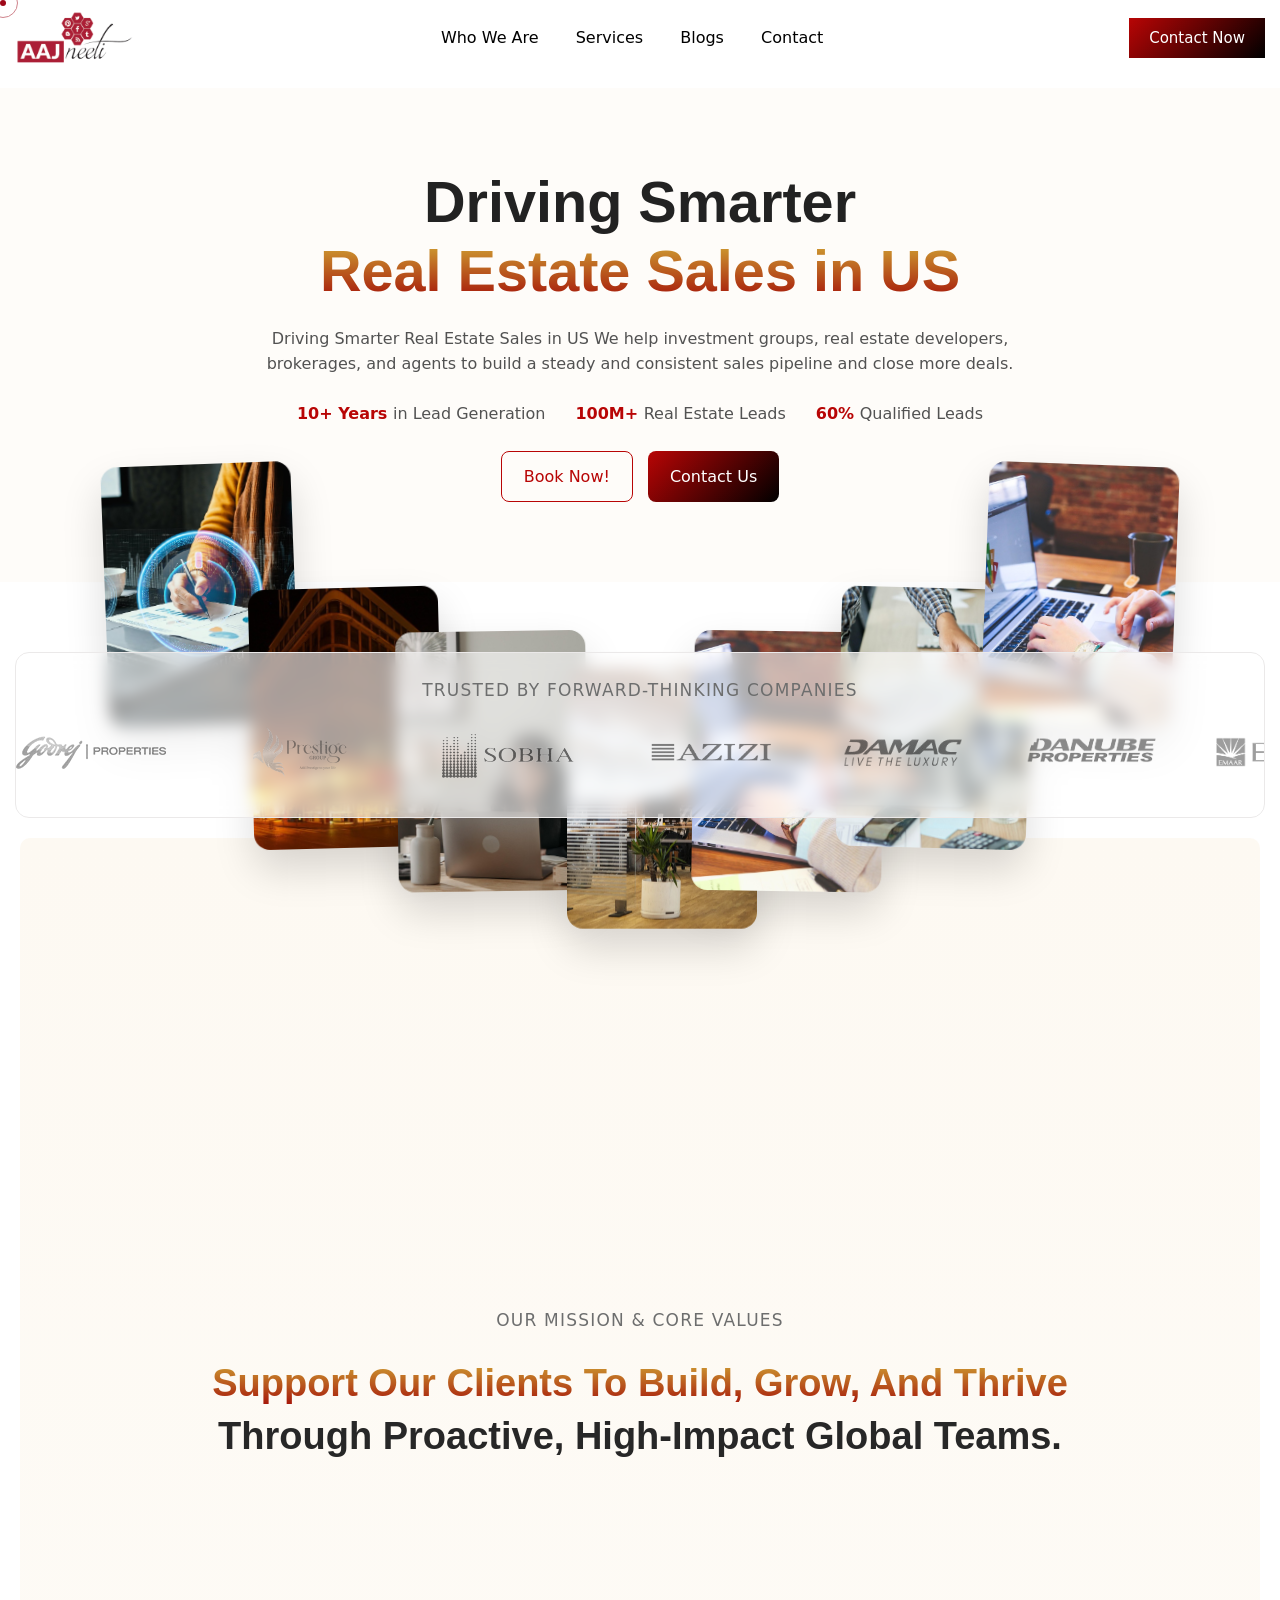
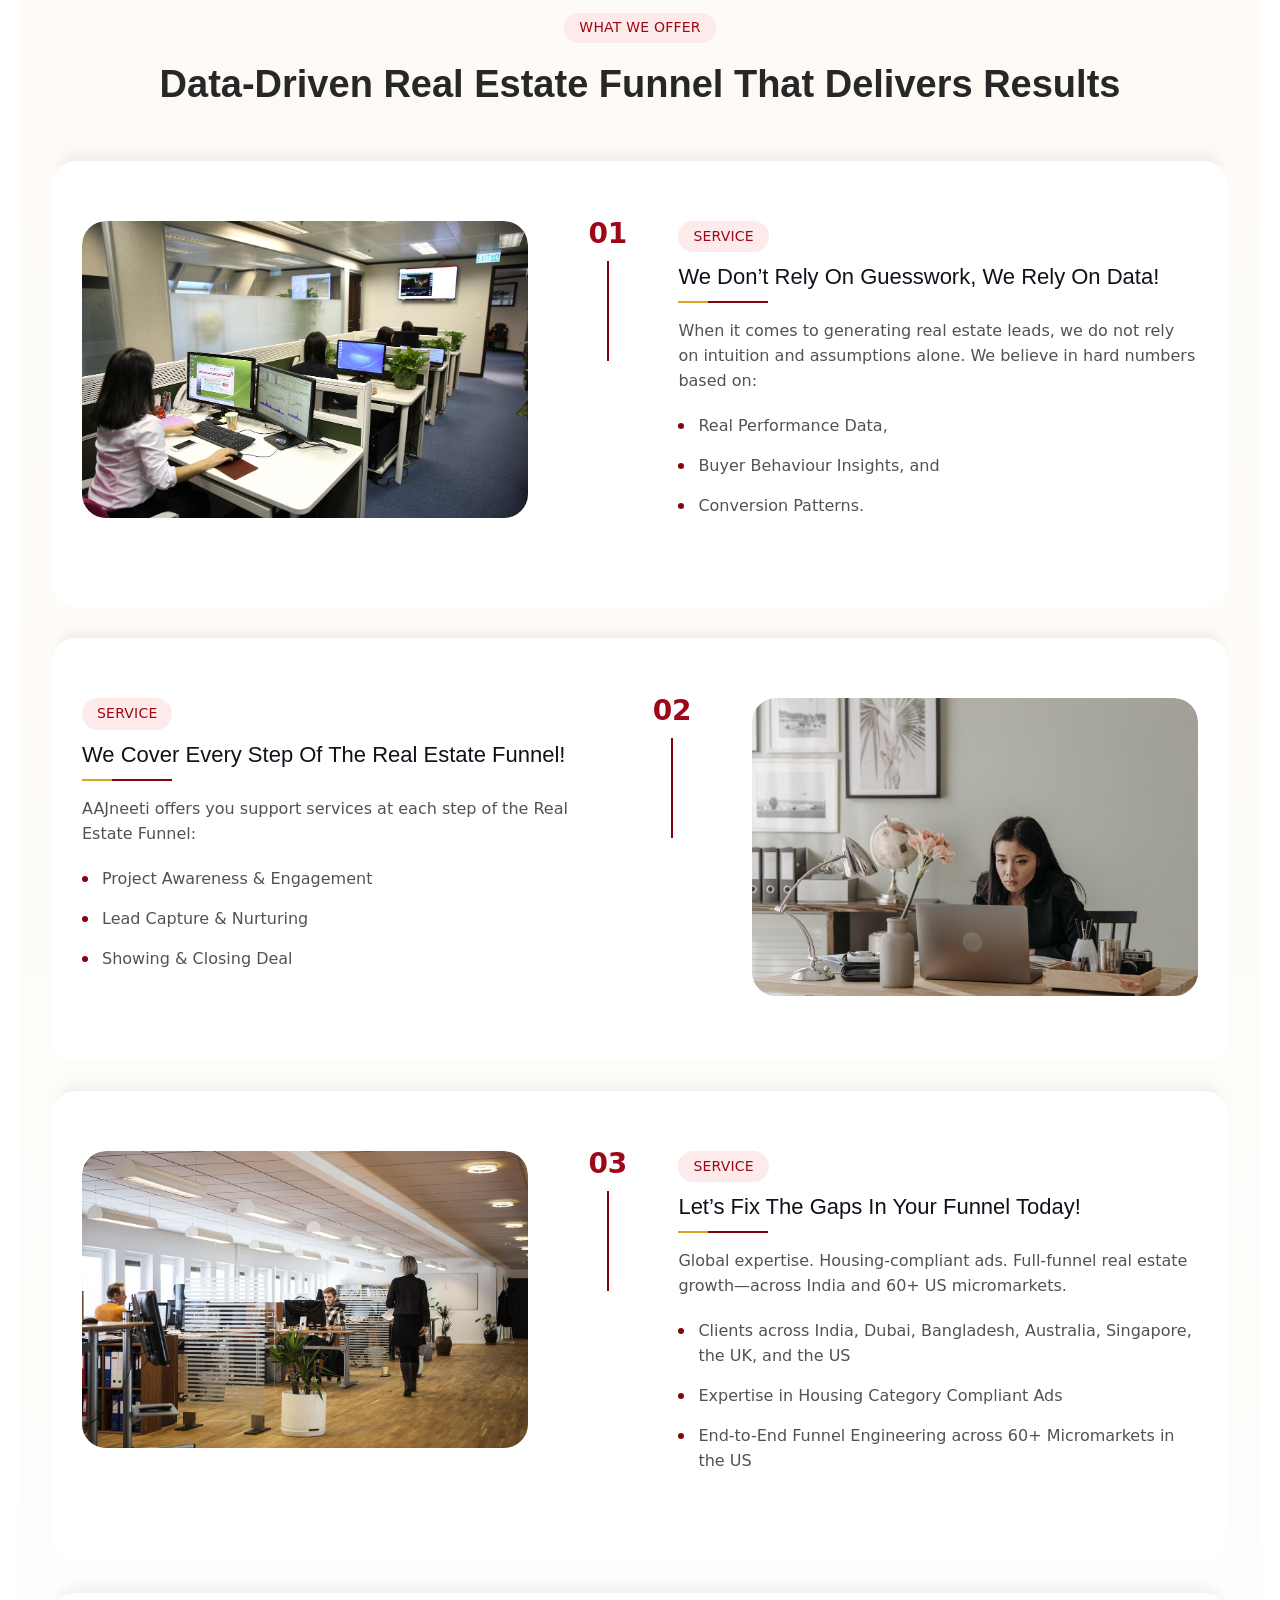
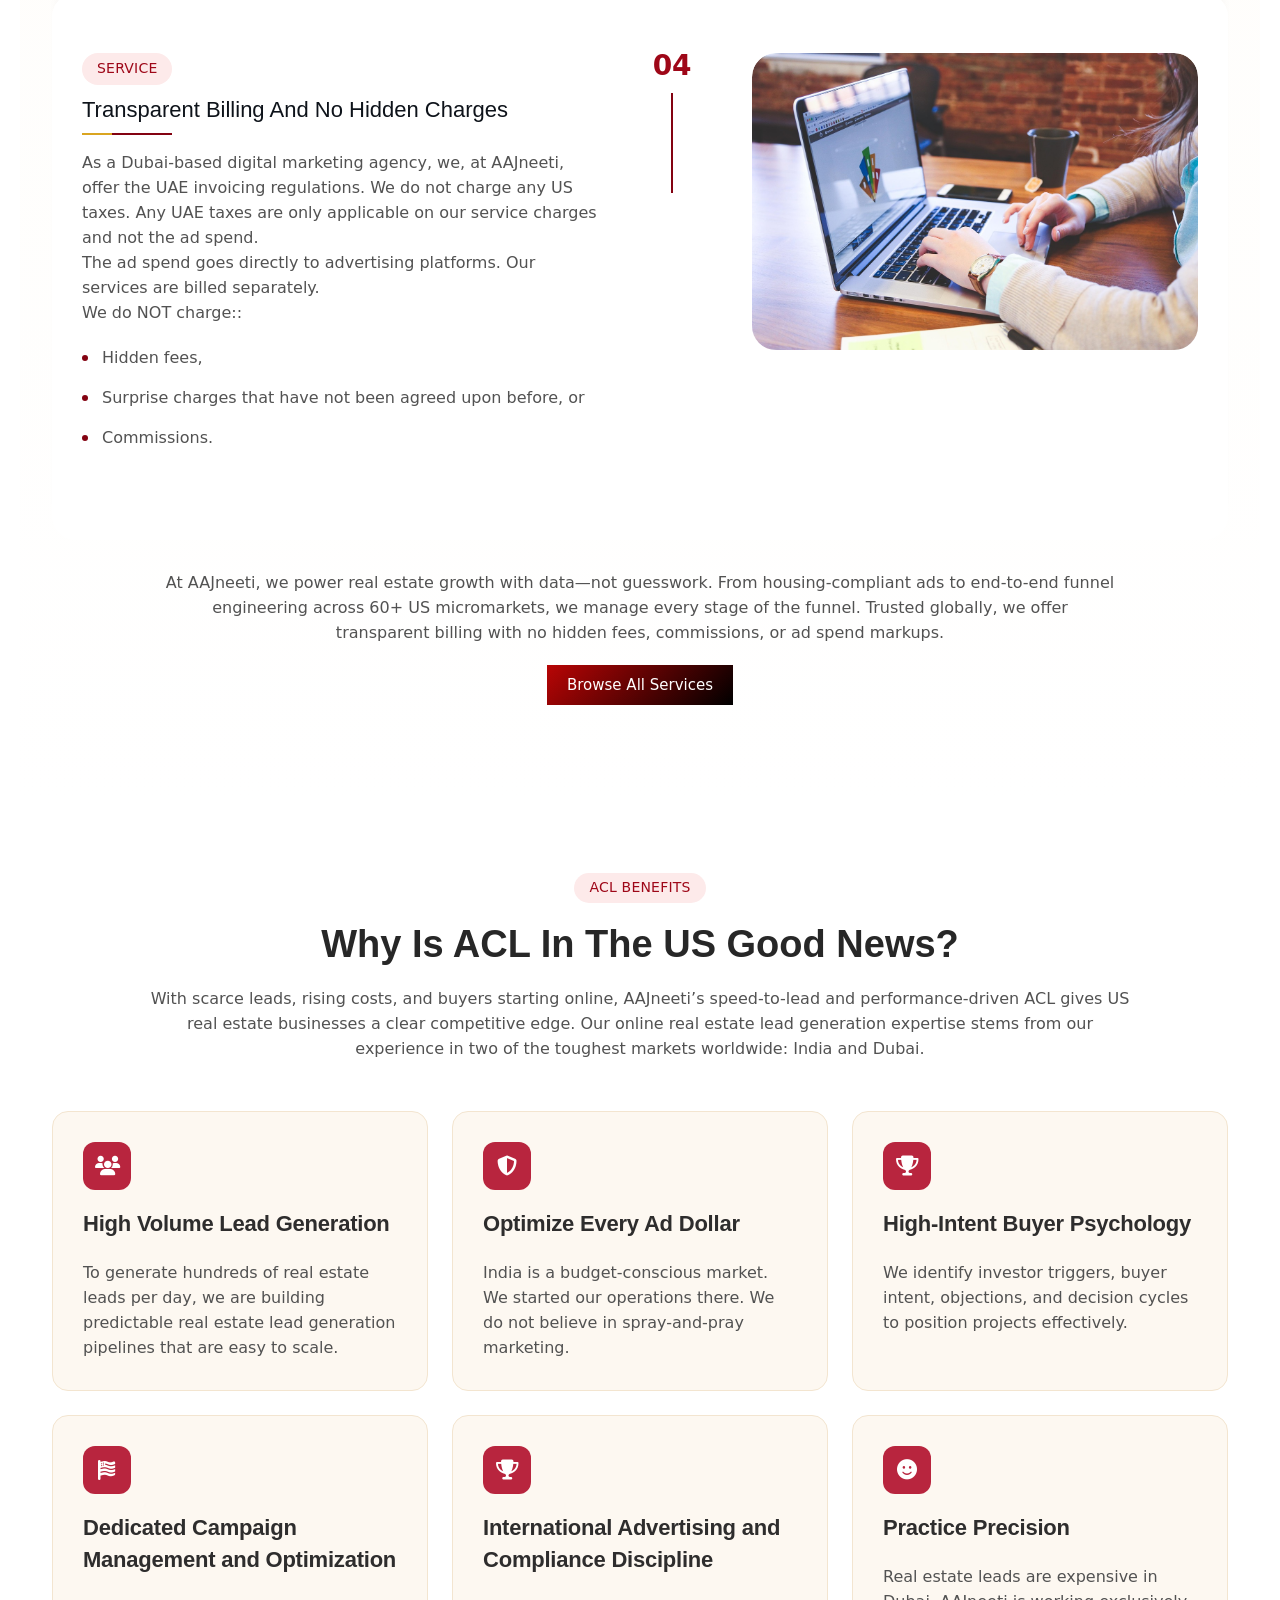
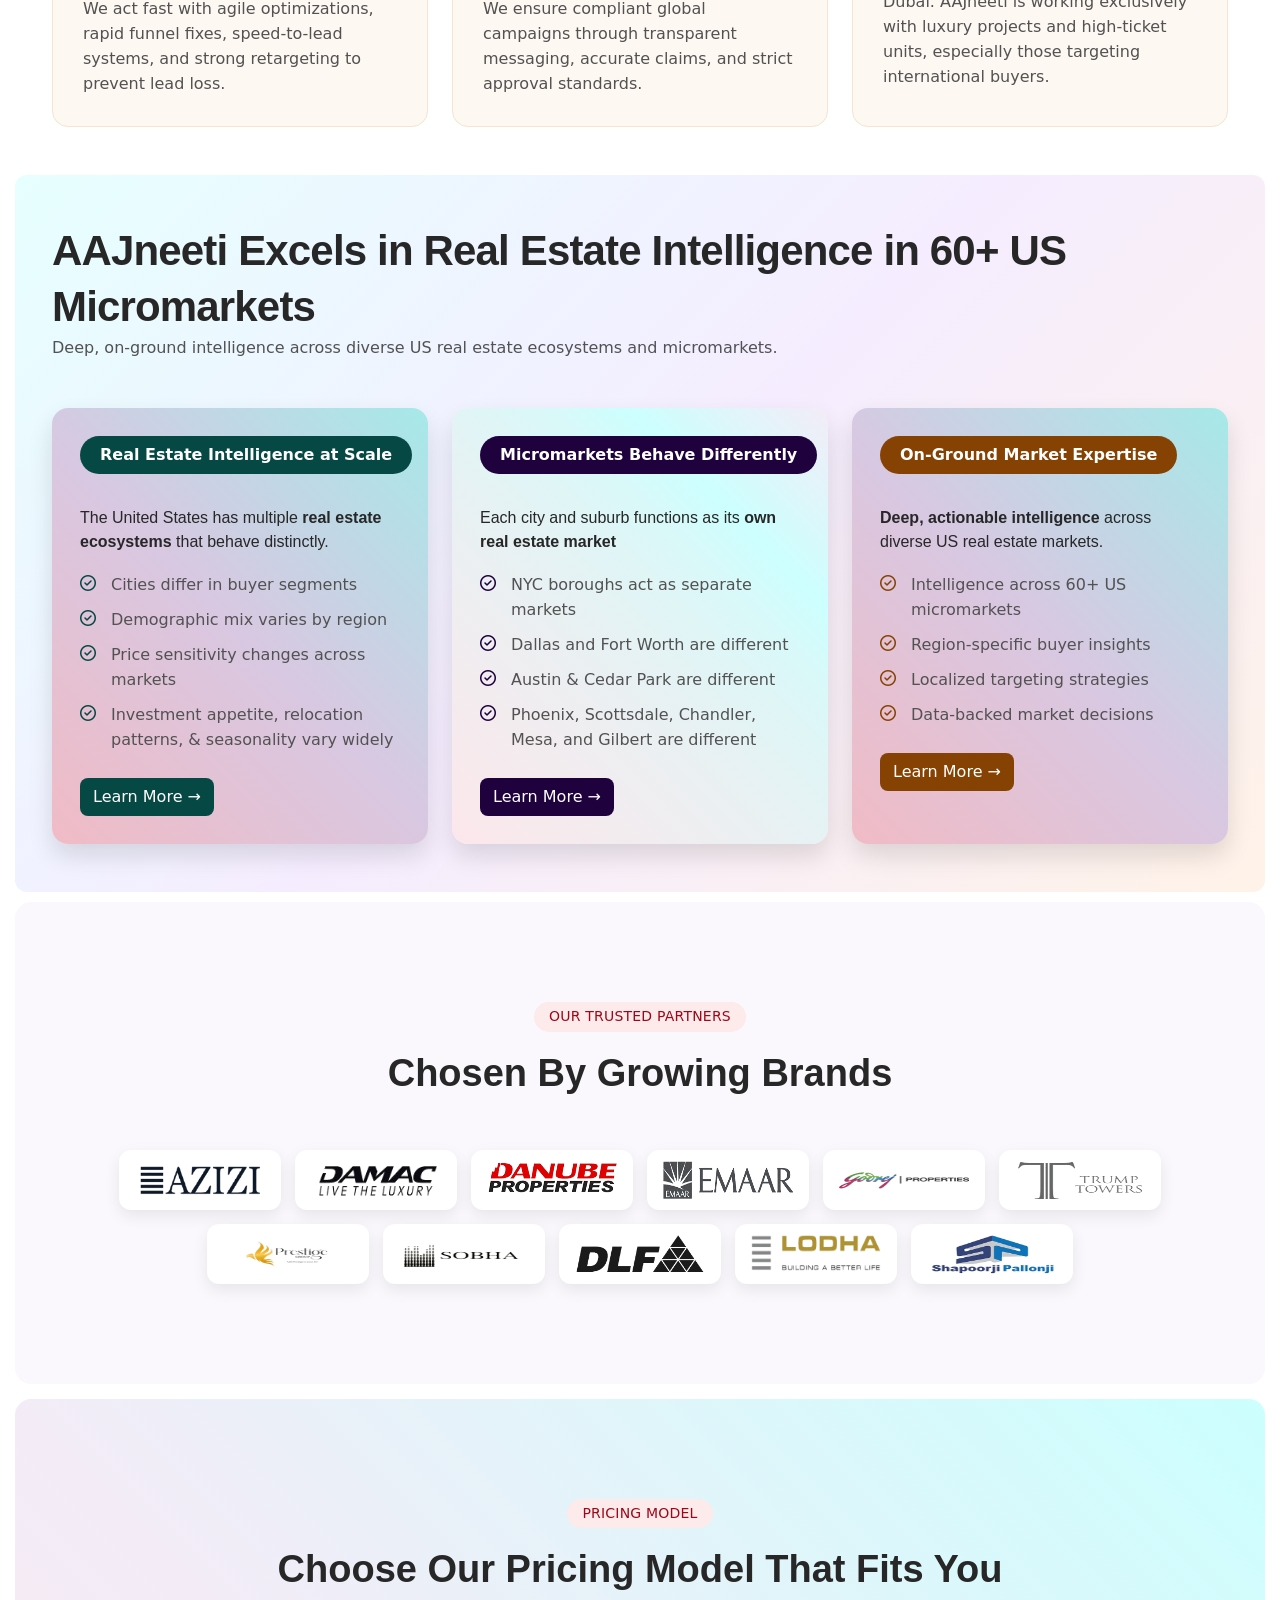
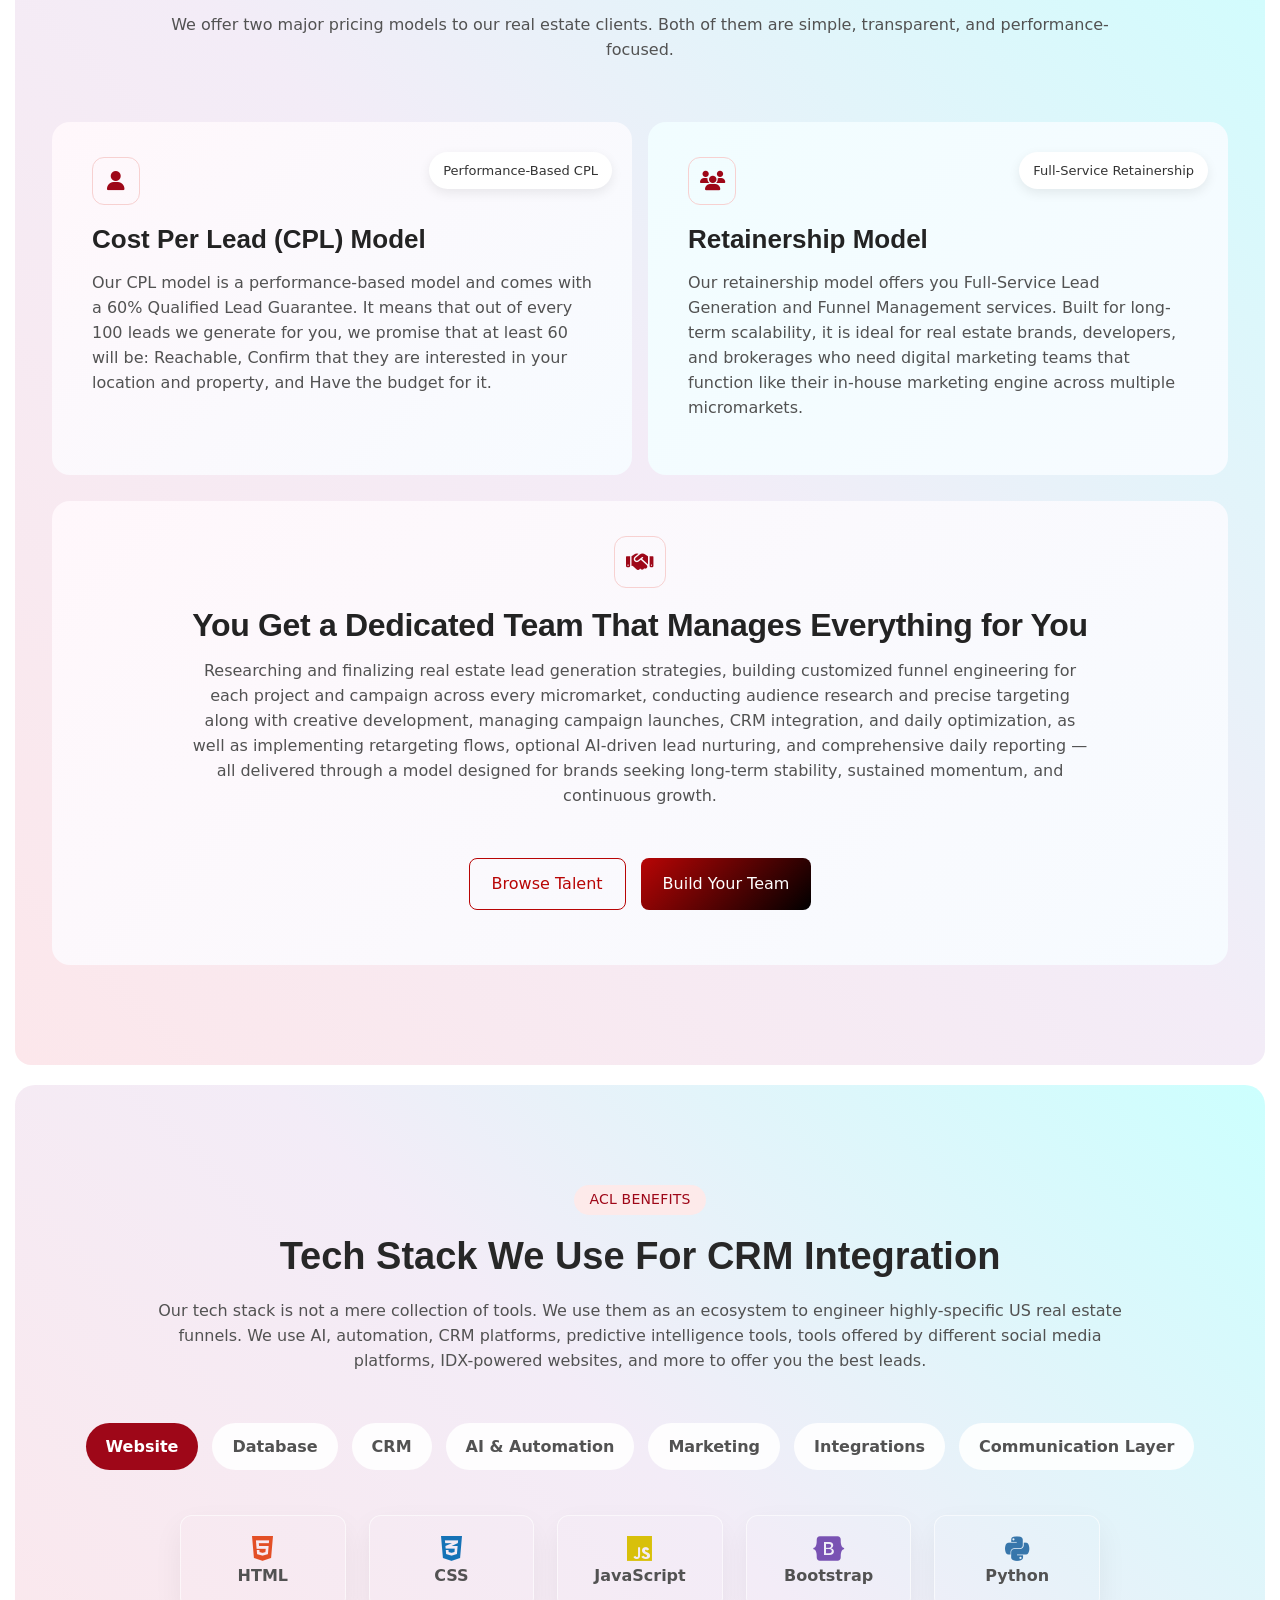
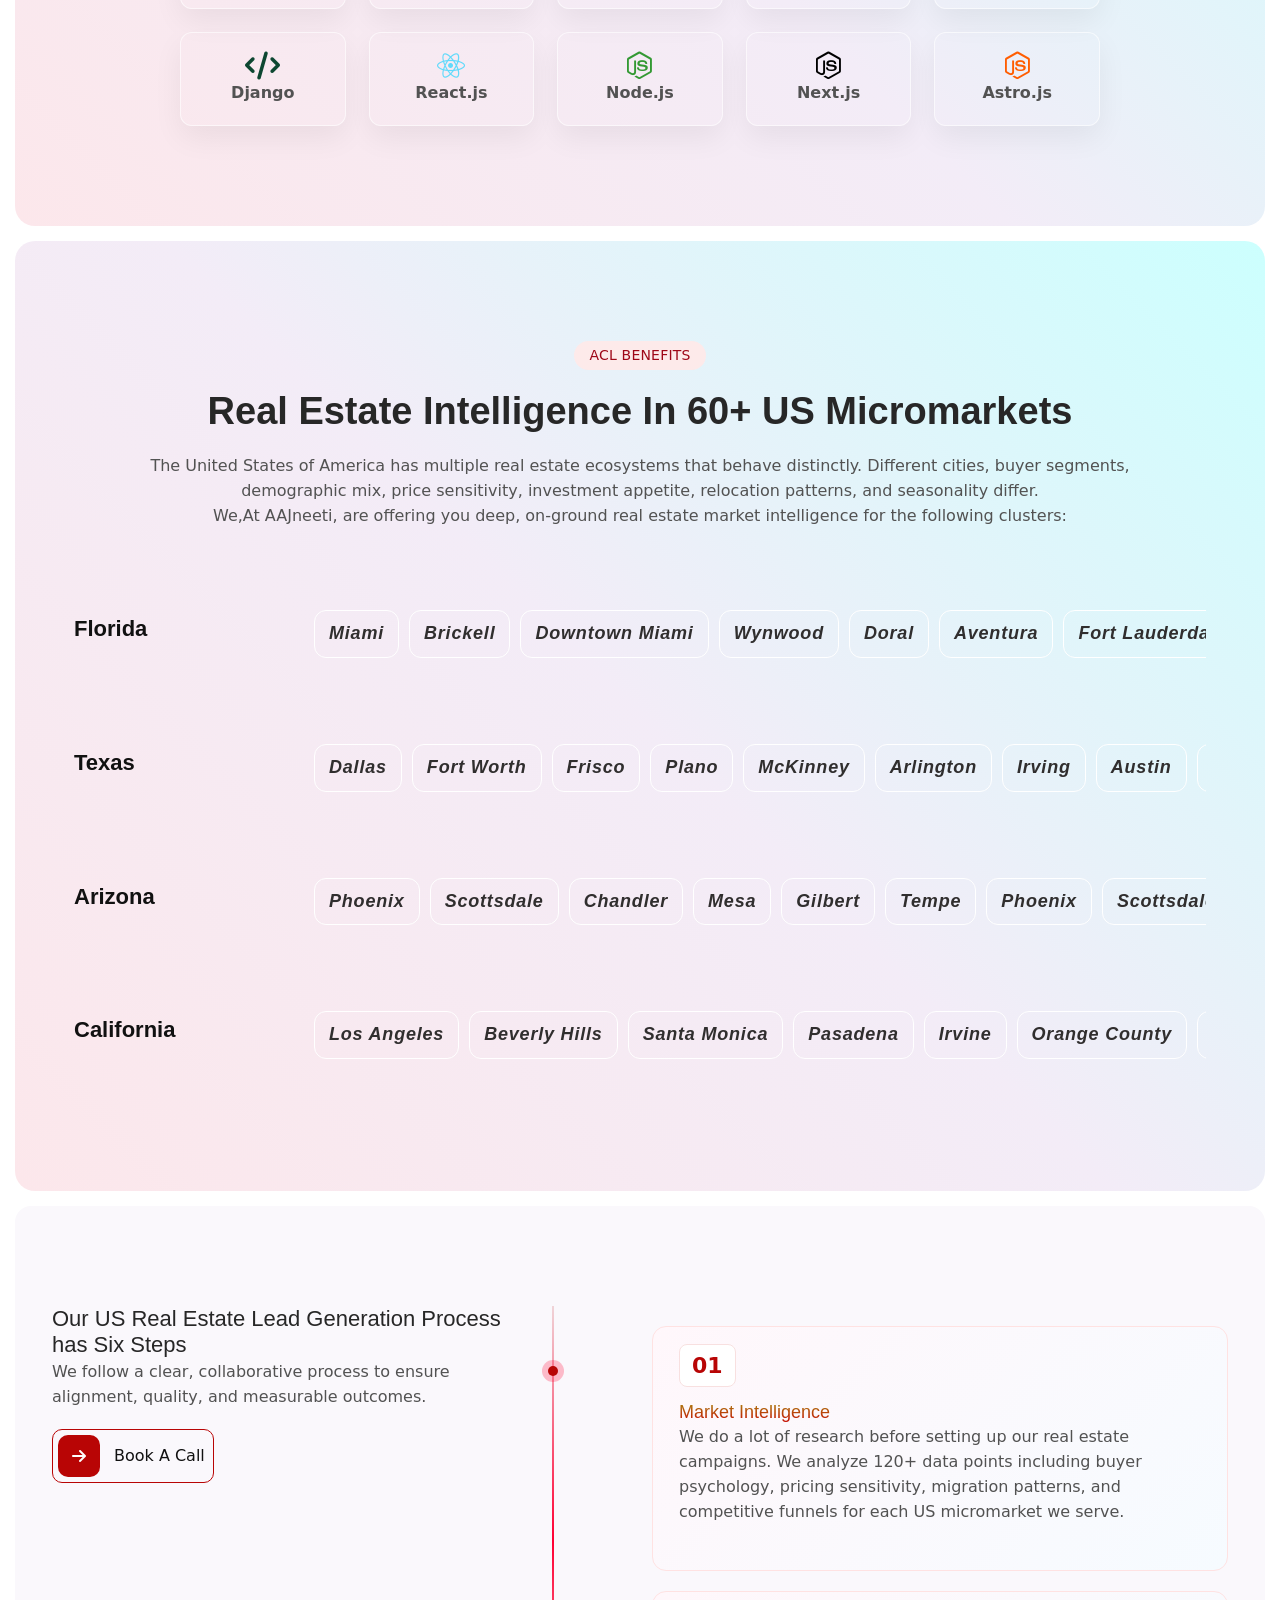
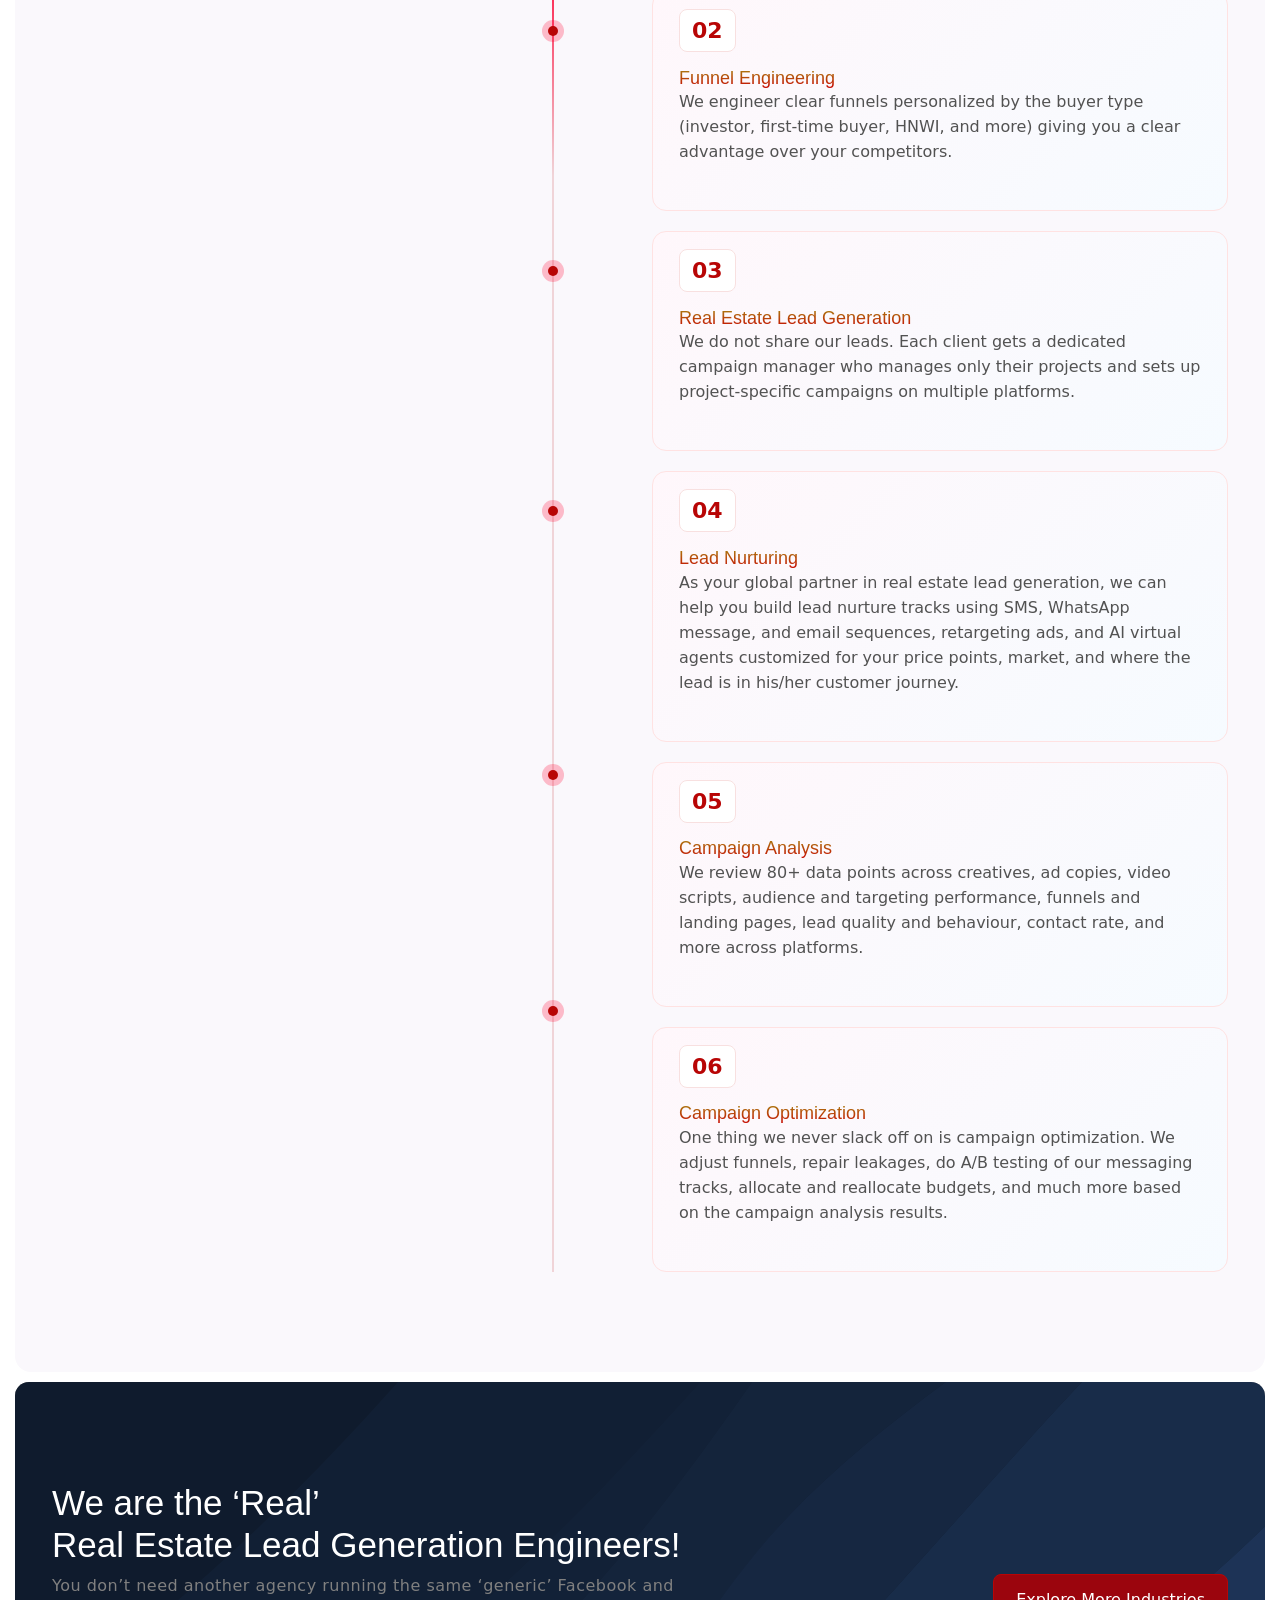
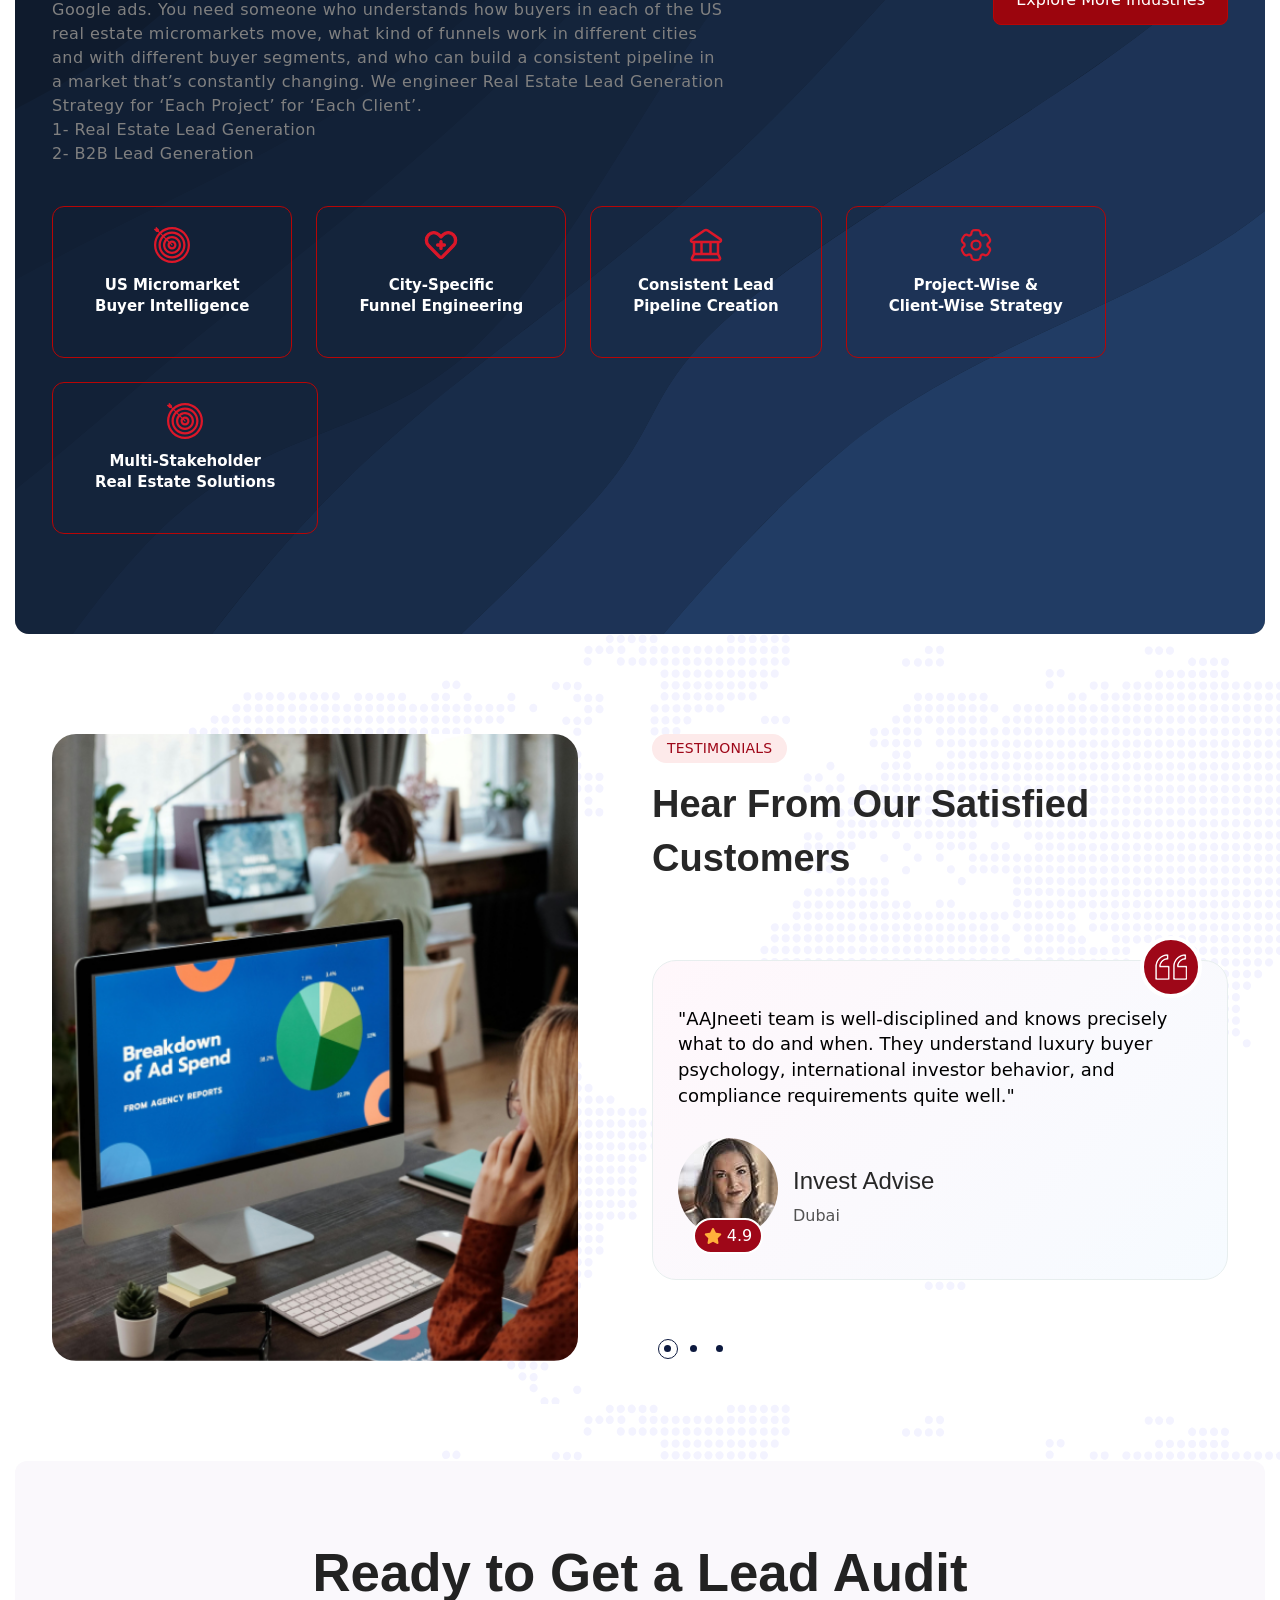
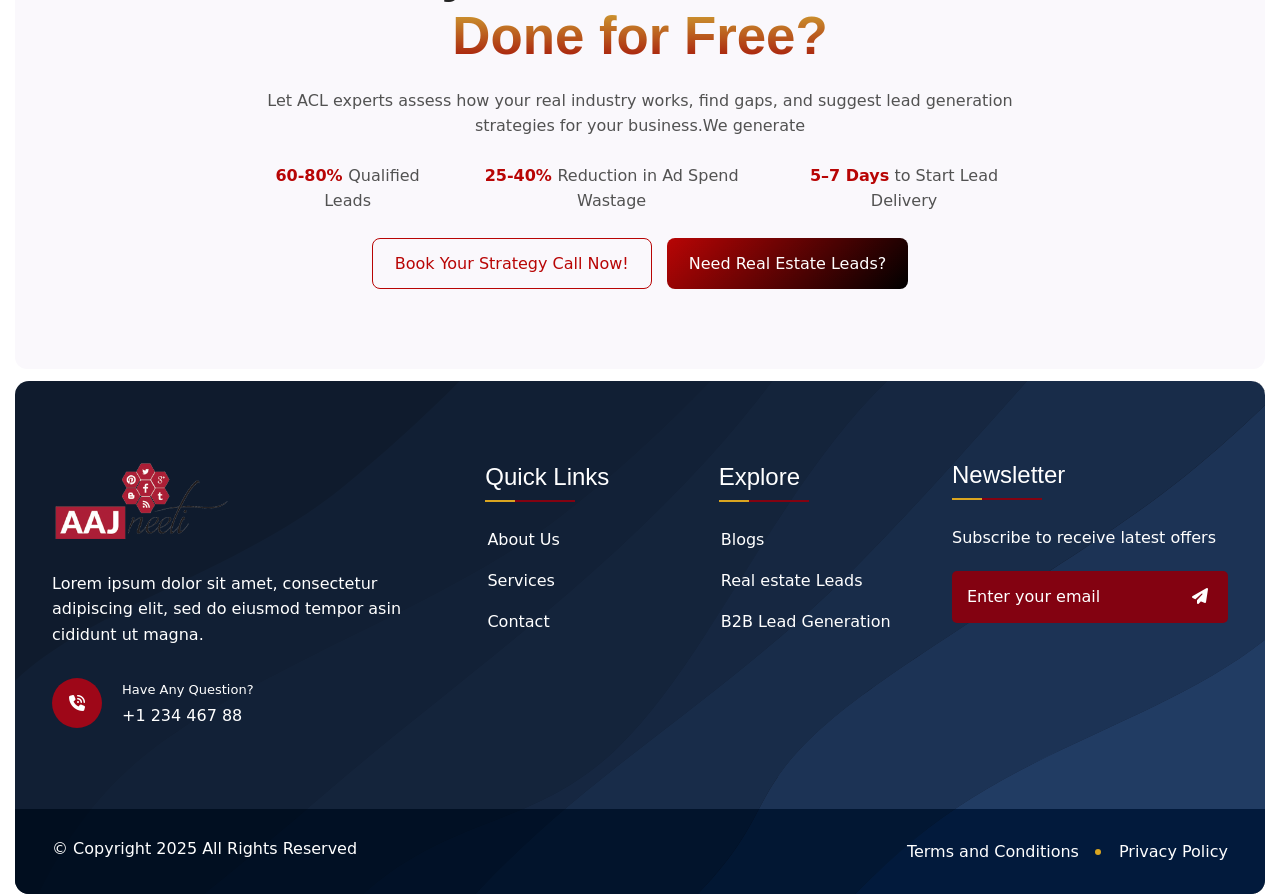
==== index.html @ 330e712b "updating" ====
<!DOCTYPE html>
<html lang="en">

   <head>
      <!-- meta tags -->
      <meta charset="UTF-8">
      <meta http-equiv="X-UA-Compatible" content="IE=edge">
      <meta name="viewport" content="width=device-width, initial-scale=1.0">
      <meta name="author" content="Aajneeti">
      <meta name="description" content="Aajneeti">
      <meta name="keywords"
         content="Aajneeti, connect, marketing, agency, business, startup, creative">
      <!-- page title -->
      <title>Aajneeti Connect Ltd</title>
      <!-- favicon icon -->
      <link rel="shortcut icon" href="assets/images/logo/aajneeti-favicon.png"
         type="image/x-icon">
      <link rel="icon" href="assets/images/logo/acl-logo.png"
         type="image/x-icon">
      <!-- font awesome css -->
      <link rel="stylesheet" href="assets/css/all.min.css">
      <!-- bootstrap css -->
      <link rel="stylesheet" href="assets/css/bootstrap.min.css">
      <!-- swiper css -->
      <link rel="stylesheet" href="assets/css/swiper-bundle.min.css">
      <!-- magnific css -->
      <link rel="stylesheet" href="assets/css/magnific-popup.min.css">
      <!-- animate css -->
      <link rel="stylesheet" href="assets/css/animate.css">
      <!-- main css  -->
      <link rel="stylesheet" href="assets/css/main.css">
      <!-- style css -->
      <link rel="stylesheet" href="style.css">
      <link rel="stylesheet"
         href="https://cdnjs.cloudflare.com/ajax/libs/font-awesome/6.5.0/css/all.min.css">
   </head>

   <body>
      <!-- page wrapper start -->
      <div class="page-wrapper">
         <!-- back to top start -->
         <button id="back-top" class="back-to-top" aria-label="back to top">
            <i class="fa-solid fa-chevron-up"></i>
         </button>
         <!-- back to top end -->
         <!-- mouse cursor start -->
         <div class="mouse-cursor cursor-outer"></div>
         <div class="mouse-cursor cursor-inner"></div>
         <!-- mouse cursor end -->
         <!-- offcanvas sidebar start -->
         <div class="offcanvas offcanvas-end" data-bs-scroll="true"
            tabindex="-1" id="offcanvas-sidebar"
            aria-labelledby="offcanvas-sidebar">
            <!-- offcanvas header start -->
            <div class="offcanvas-header">
               <!-- offcanvas logo start -->
               <div class="offcanvas-logo">
                  <a href="index.html">
                     <figure>
                        <img src="assets/images/logo/acl-logo.png"
                           alt="offcanvas logo" width="180">
                     </figure>
                  </a>
               </div>
               <!-- offcanvas logo emd -->
               <!-- offcanvas close start -->
               <button type="button" class="offcanvas-close bg-transparent"
                  data-bs-dismiss="offcanvas"
                  aria-label="Close"><i class="fa-solid fa-xmark"></i></button>
               <!-- offcanvas close end -->
            </div>
            <!-- offcanvas header end -->
            <!-- offcanvas body start -->
            <div class="offcanvas-body">
               <!-- menu outer start -->
               <div class="mobile-menu">
                  <!-- Here menu will come automatically via javascript / same menu as in header -->
               </div>
               <!-- menu outer end -->

               <!-- offcanvas contact start -->
               <div class="offcanvas-contact">
                  <!-- widget-contact start -->
                  <div class="widget widget-contact">
                     <!-- widget title start -->
                     <div class="widget-title">
                        <h3 class="line-anime">Contact Info</h3>
                     </div>
                     <!-- widget title end -->
                     <!-- widget content start -->
                     <div class="widget-content">
                        <!-- offcanvas cta item start -->
                        <div class="offcanvas-cta-item">
                           <!-- offcanvas cta list start -->
                           <div class="offcanvas-cta-list">
                              <div class="offcanvas-cta-icon">
                                 <i class="fa-solid fa-location-dot"></i>
                              </div>
                              <div class="offcanvas-cta-content">
                                 <p>USA
                                 </p>
                              </div>
                           </div>
                           <!-- offcanvas cta list end -->
                           <!-- offcanvas cta list start -->
                           <div class="offcanvas-cta-list">
                              <div class="offcanvas-cta-icon">
                                 <i class="fa-solid fa-envelope"></i>
                              </div>
                              <div class="offcanvas-cta-content">
                                 <a
                                    href="mailto:info@example.com">contact@aajneeti.social</a>
                              </div>
                           </div>
                           <!-- offcanvas cta list end -->
                           <!-- offcanvas cta list start -->
                           <div class="offcanvas-cta-list">
                              <div class="offcanvas-cta-icon">
                                 <i class="fa-solid fa-phone-volume"></i>
                              </div>
                              <div class="offcanvas-cta-content">
                                 <a href="tel:123446788">+918090243030</a>
                              </div>
                           </div>
                           <!-- offcanvas cta list end -->
                        </div>
                        <!-- offcanvas cta item end -->
                     </div>
                     <!-- widget content end -->
                  </div>
                  <!-- widget-contact end -->
               </div>
               <!-- offcanvas contact end -->

               <!-- offcanvas button wapper start -->
               <div class="offcanvas-button-wapper">
                  <a href="contact.html" class="theme-button style-1"
                     aria-label="Book Now">
                     Contact Now
                  </a>
               </div>
               <!-- offcanvas button wapper end -->
               <!-- offcanvas social start -->
               <div class="offcanvas-social">
                  <!-- widget social media start -->
                  <div class="widget widget-social-media">
                     <!-- widget content start -->
                     <div class="widget-content">
                        <ul class="social-icon">
                           <li>
                              <a href="#" aria-label="instagram"><i
                                    class="fa-brands fa-instagram"></i></a>
                           </li>
                           <li>
                              <a href="#" aria-label="facebook"><i
                                    class="fa-brands fa-facebook-f"></i></a>
                           </li>
                           <li>
                              <a href="#" aria-label="twitter"><i
                                    class="fa-brands fa-x-twitter"></i></a>
                           </li>
                           <li>
                              <a href="#" aria-label="pinterest"><i
                                    class="fa-brands fa-pinterest-p"></i></a>
                           </li>
                        </ul>
                     </div>
                     <!-- widget content end -->
                  </div>
                  <!-- widget social media end -->
               </div>
               <!-- offcanvas-social end -->
            </div>
            <!-- offcanvas body end -->
         </div>
         <!-- offcanvas sidebar end -->
         <!-- header start -->
         <header class="header header-3">
            <!-- header lower start -->
            <div class="header-lower">
               <div class="container">
                  <div
                     class="row align-items-center justify-content-between g-0">
                     <div class="col-12">
                        <!-- header content start -->
                        <div
                           class="header-content d-flex justify-content-between align-items-center">
                           <!-- header left start -->
                           <div class="header-left">
                              <!-- logo box start -->
                              <div class="logo-box">
                                 <div class="logo">
                                    <a href="index.html">
                                       <figure>
                                          <img
                                             src="assets/images/logo/acl-logo.png"
                                             alt="header logo">
                                       </figure>
                                    </a>
                                 </div>
                              </div>
                              <!-- logo box end  -->
                           </div>
                           <!-- header right end -->

                           <!-- header navigation start -->
                           <div
                              class="header-navigation d-flex align-items-center">
                              <!-- main menu -->
                              <div class="main-menu">
                                 <nav id="mobile-menu">
                                    <ul>
                                       <li>
                                          <a href="about.html">Who
                                             We are
                                          </a>
                                       </li>
                                       <li>
                                          <a href="services.html">Services
                                          </a>
                                       </li>
                                       <li>
                                          <a href="blog.html">Blogs
                                          </a>
                                       </li>
                                       <li>
                                          <a href="contact.html">Contact
                                          </a>
                                       </li>
                                    </ul>
                                 </nav>
                              </div>
                           </div>
                           <!-- header navigation end -->

                           <!-- header right start -->
                           <div
                              class="header-right d-flex align-items-center gap-lg-4 gap-3">
                              <!-- header sidebar  -->
                              <div class="header-sidebar d-block d-sm-none">
                                 <a class="sidebar-toggler color-one"
                                    data-bs-toggle="offcanvas"
                                    href="#offcanvas-sidebar"
                                    aria-label="sidebar toggler" role="button"
                                    aria-controls="offcanvas-sidebar">
                                    <span></span>
                                    <span></span>
                                 </a>
                              </div>
                              <!-- header button -->
                              <div class="header-button">
                                 <a href="contact.html"
                                    class="theme-button style-1"
                                    aria-label="Book Now">
                                    Contact Now
                                 </a>
                              </div>
                           </div>
                           <!-- header right end -->
                        </div>
                        <!-- header content end -->
                     </div>
                  </div>
               </div>
            </div>
            <!-- header lower end -->
         </header>
         <!-- header end-->
         <!-- main start -->
         <main class="main ">
            <!-- hero section start -->
            <div class="container-fluid hero scroll-image-section">
               <div class="hero-content">
                  <h1>
                     Driving Smarter
                     <br />
                     <span class="fluctuate-text">Real Estate Sales in US</span>
                  </h1>
                  <p class="text-base text-color">
                     Driving Smarter
                     Real Estate Sales in US
                     We help investment groups, real estate developers,
                     brokerages, and agents to build a steady
                     and consistent sales pipeline and close more deals.
                  </p>
                  <div class="stats">
                     <span class="text-base text-color"><b>10+ Years </b> in
                        Lead Generation</span>
                     <span class="text-base text-color"><b>100M+ </b> Real
                        Estate Leads</span>
                     <span class="text-base text-color"><b>60% </b> Qualified
                        Leads</span>
                  </div>
                  <div class="hero-buttons">
                     <button class="btn-outline">Book
                        Now!</button>
                     <button class="btn-fill">Contact Us</button>
                  </div>
               </div>
            </div>
            <!-- hero section end -->
            <section class=" cities-slider-section ">
               <div class="cities-slider">
                  <div class="container">
                     <div class="row">
                        <div class="col-lg-12">
                           <!-- section title start -->
                           <div
                              class="properties-title text-center wow fadeInUp"
                              data-wow-delay=".2s">
                              <span class="sub-content">Trusted by
                                 forward-thinking companies</span>
                           </div>
                           <!-- section title end -->
                        </div>
                     </div>
                  </div>
                  <div class="cities-track">
                     <img src="assets/images/partners/godrej-properties.png" />
                     <img src="assets/images/partners/prestige.png" />
                     <img src="assets/images/partners/sobha.png" />
                     <img src="assets/images/partners/azizi.png"
                        class="img-width" />
                     <img src="assets/images/partners/damac.png"
                        class="img-width" />
                     <img src="assets/images/partners/danube.png"
                        class="img-width" />
                     <img src="assets/images/partners/emaar.png"
                        class="img-width" />
                     <img src="assets/images/partners/trump-tower.png"
                        class="img-width" />

                     <!-- duplicate for infinite loop -->
                     <img src="assets/images/partners/godrej-properties.png" />
                     <img src="assets/images/partners/prestige.png" />
                     <img src="assets/images/partners/sobha.png" />
                     <img src="assets/images/partners/azizi.png"
                        class="img-width" />
                     <img src="assets/images/partners/damac.png"
                        class="img-width" />
                     <img src="assets/images/partners/danube.png"
                        class="img-width" />
                     <img src="assets/images/partners/emaar.png"
                        class="img-width" />
                     <img src="assets/images/partners/trump-tower.png"
                        class="img-width" />
                  </div>
               </div>
            </section>
            <div
               style="background: linear-gradient( to bottom,#fdf9f2 0%,#ffffff 100%);border-radius: 10px; margin: 20px;padding-top:20px;">
               <div class="container-fluid people-section pt-5 md-pt-0"
                  style="  height: 100%; ">
                  <div class="people-cards">

                     <img src="assets/images/offer/banner1.jpg"
                        class="people-card left far" />
                     <img src="assets/images/offer/banner3.jpg"
                        class="people-card left mid" />
                     <img src="assets/images/offer/banner7.jpg"
                        class="people-card left near" />

                     <img src="assets/images/offer/banner4.jpg"
                        class="people-card center" />
                     <img src="assets/images/offer/banner5.jpg"
                        class="people-card right near" />
                     <img src="assets/images/offer/banner6.jpg"
                        class="people-card right mid" />
                     <img src="assets/images/offer/banner5.jpg"
                        class="people-card right far" />
                  </div>
               </div>
               <div class="content-part">
                  <div class="container">
                     <div class="row">
                        <div class="col-lg-12">
                           <!-- section title start -->
                           <div class="section-title text-center wow fadeInUp"
                              data-wow-delay=".2s">
                              <span class="sub-content">Our Mission & Core
                                 values</span>
                              <h2><span class="fluctuate-text">Support our
                                    clients to build, grow, and thrive</span>
                                 through proactive, high-impact global
                                 teams.</h2>
                           </div>
                           <!-- section title end -->
                        </div>
                     </div>
                  </div>
               </div>

               <!-- service section 2 start -->
               <section class="offer-section-2 pt-100 md-pt-80 pb-100 md-pb-80">
                  <div class="container">
                     <div class="row">
                        <div class="col-lg-12">
                           <!-- section title start -->
                           <div class="section-title text-center wow fadeInUp"
                              data-wow-delay=".2s">
                              <span class="sub-title">What We Offer</span>
                              <h2>
                                 Data-Driven Real Estate Funnel That Delivers
                                 Results</h2>
                           </div>
                           <!-- section title end -->
                        </div>
                     </div>
                     <div class="row">
                        <div class="col-lg-12">
                           <div class="offer-wapper">
                              <!-- offer item start -->
                              <div class="offer-item sticky">
                                 <div class="offer-image">
                                    <a href="room-details.html">
                                       <figure class="image-anime">
                                          <img
                                             src="assets/images/offer/banner2.jpg"
                                             alt="offer image four">
                                       </figure>
                                    </a>
                                 </div>
                                 <div class="offer-content">
                                    <div class="offer-number">01</div>
                                    <div class="offer-tag">Service</div>
                                    <h2 class="offer-title line-anime"><a
                                          href="room-details.html">We Don’t Rely
                                          on
                                          Guesswork, We Rely on Data!</a></h2>
                                    <p class="text-base text-color">
                                       When it comes to generating real estate
                                       leads, we do not rely on intuition and
                                       assumptions alone. We believe in hard
                                       numbers based on:
                                    </p>
                                    <div class="check-list mb-30">
                                       <ul class="text-base text-color">
                                          <li>Real Performance Data,</li>
                                          <li>Buyer Behaviour Insights, and</li>
                                          <li>Conversion Patterns.</li>
                                       </ul>
                                    </div>
                                 </div>
                              </div>
                              <!-- offer item end -->
                              <!-- offer item start -->
                              <div class="offer-item sticky">
                                 <div class="offer-image">
                                    <a href="room-details.html">
                                       <figure class="image-anime">
                                          <img
                                             src="assets/images/offer/banner7.jpg"
                                             alt="offer image five">
                                       </figure>
                                    </a>
                                 </div>
                                 <div class="offer-content">
                                    <div class="offer-number">02</div>
                                    <div class="offer-tag">Service</div>
                                    <h2 class="offer-title line-anime"><a
                                          href="room-details.html">We Cover
                                          Every
                                          Step of the Real Estate Funnel!</a>
                                    </h2>
                                    <p class="text-base text-color">
                                       AAJneeti offers you support services at
                                       each
                                       step of the Real Estate Funnel:
                                    </p>
                                    <div class="check-list mb-30">
                                       <ul class="text-base text-color">
                                          <li>Project Awareness &
                                             Engagement</li>
                                          <li>Lead Capture & Nurturing</li>
                                          <li>Showing & Closing Deal</li>
                                       </ul>
                                    </div>
                                 </div>
                              </div>
                              <!-- offer item end -->
                              <!-- offer item start -->
                              <div class="offer-item sticky">
                                 <div class="offer-image">
                                    <a href="room-details.html">
                                       <figure class="image-anime">
                                          <img
                                             src="assets/images/offer/banner4.jpg"
                                             alt="offer image six">
                                       </figure>
                                    </a>
                                 </div>
                                 <div class="offer-content">
                                    <div class="offer-number">03</div>
                                    <div class="offer-tag">Service</div>
                                    <h2 class="offer-title line-anime"><a
                                          href="room-details.html">Let’s Fix the
                                          Gaps in Your Funnel Today!</a>
                                    </h2>
                                    <p class="text-base text-color">Global
                                       expertise.
                                       Housing-compliant ads. Full-funnel real
                                       estate growth—across India and 60+ US
                                       micromarkets.
                                    </p>
                                    <div class="check-list mb-30">
                                       <ul class="text-base text-color">
                                          <li>Clients across India, Dubai,
                                             Bangladesh, Australia, Singapore,
                                             the
                                             UK, and the US
                                          </li>
                                          <li>Expertise in Housing Category
                                             Compliant Ads
                                          </li>
                                          <li>End-to-End Funnel Engineering
                                             across
                                             60+ Micromarkets in the US
                                          </li>
                                       </ul>
                                    </div>
                                 </div>
                              </div>
                              <!-- offer item end -->
                              <!-- offer item start -->
                              <div class="offer-item sticky">
                                 <div class="offer-image">
                                    <a href="room-details.html">
                                       <figure class="image-anime">
                                          <img
                                             src="assets/images/offer/banner5.jpg"
                                             alt="offer image seven">
                                       </figure>
                                    </a>
                                 </div>
                                 <div class="offer-content">
                                    <div class="offer-number">04</div>
                                    <div class="offer-tag">Service</div>
                                    <h2 class="offer-title line-anime"><a
                                          href="room-details.html">Transparent
                                          Billing and No Hidden Charges
                                       </a>
                                    </h2>
                                    <p class="text-base text-color">As a
                                       Dubai-based digital
                                       marketing agency, we, at AAJneeti, offer
                                       the
                                       UAE invoicing regulations. We do not
                                       charge
                                       any US taxes. Any UAE taxes are only
                                       applicable on our service charges and not
                                       the ad spend.<br />
                                       The ad spend goes directly to advertising
                                       platforms. Our services are billed
                                       separately.<br />
                                       We do NOT charge::
                                    </p>
                                    <div class="check-list mb-30">
                                       <ul class="text-base text-color">
                                          <li>Hidden fees,
                                          </li>
                                          <li>Surprise charges that have not
                                             been
                                             agreed upon before, or
                                          </li>
                                          <li>Commissions.
                                          </li>
                                       </ul>
                                    </div>
                                 </div>
                              </div>
                              <!-- offer item end -->
                           </div>
                        </div>
                     </div>
                     <div class="row">
                        <div class="col-lg-12">
                           <!-- more offer content start -->
                           <div class="more-offer-content">
                              <p class="text-base text-color">At AAJneeti, we
                                 power
                                 real estate growth with
                                 data—not guesswork. From housing-compliant ads
                                 to
                                 end-to-end funnel engineering across 60+ US
                                 micromarkets, we manage every stage of the
                                 funnel.
                                 Trusted globally, we offer transparent billing
                                 with no hidden fees, commissions, or ad spend
                                 markups.
                              </p>
                              <!-- offer button wappper start -->
                              <div class="offer-button-wapper">
                                 <a href="services.html"
                                    class="theme-button style-1"
                                    aria-label="Browse All offer">
                                    Browse All Services
                                 </a>
                              </div>
                              <!-- offer button wappper end -->
                           </div>
                           <!-- more offer content end -->
                        </div>
                     </div>
                  </div>
               </section>
               <!-- service section 2 section end -->
            </div>

            <!-- why choose section start -->
            <section class="why-us-section py-5">
               <div class="container">
                  <!-- Heading -->
                  <div class="row">
                     <div class="col-lg-12">
                        <!-- section title start -->
                        <div class="section-title text-center wow fadeInUp"
                           data-wow-delay=".2s">
                           <span class="sub-title">ACL Benefits</span>
                           <h2>Why is ACL in the US Good News?</h2>
                           <p class="text-base text-color">
                              With scarce leads, rising costs, and buyers
                              starting online, AAJneeti’s speed-to-lead and
                              performance-driven ACL gives US real estate
                              businesses a clear competitive edge.
                              Our online real estate lead generation
                              expertise
                              stems from our experience in two of the
                              toughest
                              markets worldwide: India and Dubai.
                           </p>
                        </div>
                        <!-- section title end -->
                     </div>
                  </div>
                  <!-- Cards -->
                  <div class="row g-4">
                     <!-- Card 1 -->
                     <div class="col-lg-4 col-md-6">
                        <div class="why-card h-100 wow fadeInUp">
                           <div class="icon-box">
                              <i class="fa-solid fa-users"></i>
                           </div>
                           <h5>High Volume Lead Generation
                           </h5>
                           <p class="text-base text-color">
                              To generate hundreds of real estate leads per
                              day,
                              we are building predictable real estate lead
                              generation pipelines that are easy to scale.
                           </p>
                        </div>
                     </div>
                     <!-- Card 2 -->
                     <div class="col-lg-4 col-md-6">
                        <div class="why-card h-100 wow fadeInUp">
                           <div class="icon-box">
                              <i class="fa-solid fa-shield-halved"></i>
                           </div>
                           <h5>Optimize Every Ad Dollar</h5>
                           <p class="text-base text-color">
                              India is a budget-conscious market. We started
                              our
                              operations there. We do not believe in
                              spray-and-pray marketing.
                           </p>
                        </div>
                     </div>
                     <!-- Card 3 -->
                     <div class="col-lg-4 col-md-6">
                        <div class="why-card h-100 wow fadeInUp">
                           <div class="icon-box">
                              <i class="fa-solid fa-trophy"></i>
                           </div>
                           <h5>High-Intent Buyer Psychology</h5>
                           <p class="text-base text-color">
                              We identify investor triggers, buyer intent,
                              objections, and decision cycles to position
                              projects effectively.
                           </p>
                        </div>
                     </div>
                     <!-- Card 4 -->
                     <div class="col-lg-4 col-md-6">
                        <div class="why-card h-100 wow fadeInUp">
                           <div class="icon-box">
                              <i class="fa-solid fa-flag-usa"></i>
                           </div>
                           <h5>Dedicated Campaign Management and
                              Optimization</h5>
                           <p class="text-base text-color">
                              We act fast with agile optimizations, rapid
                              funnel
                              fixes, speed-to-lead systems, and strong
                              retargeting to prevent lead loss.
                           </p>
                        </div>
                     </div>
                     <!-- Card 5 -->
                     <div class="col-lg-4 col-md-6">
                        <div class="why-card h-100 wow fadeInUp">
                           <div class="icon-box">
                              <i class="fa-solid fa-trophy"></i>
                           </div>
                           <h5>International Advertising and Compliance
                              Discipline</h5>
                           <p class="text-base text-color">
                              We ensure compliant global campaigns through
                              transparent messaging, accurate claims, and
                              strict
                              approval standards.
                           </p>
                        </div>
                     </div>
                     <!-- Card 6 -->
                     <div class="col-lg-4 col-md-6">
                        <div class="why-card h-100 wow fadeInUp">
                           <div class="icon-box">
                              <i class="fa-solid fa-face-smile"></i>
                           </div>
                           <h5>Practice Precision</h5>
                           <p class="text-base text-color">
                              Real estate leads are expensive in Dubai.
                              AAJneeti
                              is working exclusively with luxury projects and
                              high-ticket units, especially those targeting
                              international buyers.
                           </p>
                        </div>
                     </div>
                  </div>
               </div>
            </section>
            <!-- why choose section end -->

            <!-- our proven result start -->
            <section class="results-section py-5 mb-10">
               <div class="container">
                  <!-- Heading -->
                  <div class="mb-5">
                     <h2 class="proven-heading ">AAJneeti Excels in Real
                        Estate
                        Intelligence in 60+ US Micromarkets
                     </h2>
                     <p class="text-base text-color mb-10">
                        Deep, on-ground intelligence across diverse US real
                        estate ecosystems and micromarkets.
                     </p>
                  </div>
                  <!-- Cards -->
                  <div class="row g-4">
                     <!-- Card 1 -->
                     <div class="col-lg-4 col-md-6">
                        <div class="result-card card-green h-100 zoom-in">
                           <span class="badge badge-green mb-3">Real Estate
                              Intelligence at Scale</span>
                           <h5 class="mt-3">
                              The United States has multiple <strong> real
                                 estate
                                 ecosystems </strong> that behave distinctly.
                           </h5>
                           <ul class="result-list text-base text-color">
                              <li> <i
                                    class="fa-regular fa-circle-check first-card-icon"></i>Cities
                                 differ in buyer segments
                              </li>
                              <li><i
                                    class="fa-regular fa-circle-check first-card-icon"></i>Demographic
                                 mix varies by region
                              </li>
                              <li><i
                                    class="fa-regular fa-circle-check first-card-icon"></i>Price
                                 sensitivity changes across markets
                              </li>
                              <li><i
                                    class="fa-regular fa-circle-check first-card-icon"></i>Investment
                                 appetite, relocation patterns, & seasonality
                                 vary widely
                              </li>
                           </ul>
                           <a href="real-estate-lead-generation.html"
                              class="btn btn-soft-green mt-3">Learn
                              More →</a>
                        </div>
                     </div>
                     <!-- Card 2 -->
                     <div class="col-lg-4 col-md-6">
                        <div class="result-card card-purple h-100 zoom-in">
                           <span class="badge badge-purple mb-3">Micromarkets
                              Behave Differently</span>
                           <h5 class="mt-3">
                              Each city and suburb functions as its
                              <strong>own
                                 real estate market </strong>
                           </h5>
                           <ul class="result-list text-base text-color">
                              <li><i
                                    class="fa-regular fa-circle-check second-card-icon"></i>NYC
                                 boroughs act as separate markets
                              </li>
                              <li><i
                                    class="fa-regular fa-circle-check second-card-icon"></i>Dallas
                                 and Fort Worth are different
                              </li>
                              <li><i
                                    class="fa-regular fa-circle-check second-card-icon"></i>Austin
                                 & Cedar Park are different
                              </li>
                              <li><i
                                    class="fa-regular fa-circle-check second-card-icon"></i>Phoenix,
                                 Scottsdale, Chandler, Mesa, and Gilbert are
                                 different
                              </li>
                           </ul>
                           <a href="real-estate-lead-generation.html"
                              class="btn btn-soft-purple mt-3">Learn
                              More →</a>
                        </div>
                     </div>
                     <!-- Card 3 -->
                     <div class="col-lg-4 col-md-6">
                        <div class="result-card card-orange h-100 zoom-in">
                           <span class="badge badge-orange mb-3">
                              On-Ground Market Expertise</span>
                           <h5 class="mt-3">
                              <strong> Deep, actionable intelligence
                              </strong>
                              across diverse US
                              real estate markets.
                           </h5>
                           <ul class="result-list text-base text-color">
                              <li><i
                                    class="fa-regular fa-circle-check third-card-icon"></i>Intelligence
                                 across 60+ US micromarkets
                              </li>
                              <li><i
                                    class="fa-regular fa-circle-check third-card-icon"></i>Region-specific
                                 buyer insights
                              </li>
                              <li><i
                                    class="fa-regular fa-circle-check third-card-icon"></i>Localized
                                 targeting strategies
                              </li>
                              <li><i
                                    class="fa-regular fa-circle-check third-card-icon"></i>Data-backed
                                 market decisions
                              </li>
                           </ul>
                           <a href="real-estate-lead-generation.html"
                              class="btn btn-soft-orange mt-3">Learn
                              More →</a>
                        </div>
                     </div>
                  </div>
               </div>
            </section>
            <!-- our proven result end -->

            <!-- Our Trusted Partners section start -->
            <section
               class="partners-section-3 pt-100 md-pt-80 pb-100 md-pb-80 mb-15">
               <div class="container">
                  <div class="row">
                     <div class="col-lg-12">
                        <!--How aajneeti works title start -->
                        <div class="section-title text-center wow fadeInUp"
                           data-wow-delay=".2s">
                           <span class="sub-title">Our Trusted Partners
                           </span>
                           <h2>Chosen by Growing Brands</h2>
                        </div>
                        <!-- How aajneeti works title end -->
                     </div>
                  </div>
                  <div class="logo-section">
                     <div class="logo-pill">
                        <img src="assets/images/partners/azizi.png"
                           alt="ACL partner">
                     </div>
                     <div class="logo-pill">
                        <img src="assets/images/partners/damac.png"
                           alt="ACL partner">
                     </div>
                     <div class="logo-pill">
                        <img src="assets/images/partners/danube.png"
                           alt="ACL partner">
                     </div>
                     <div class="logo-pill">
                        <img src="assets/images/partners/emaar.png"
                           alt="ACL partner">
                     </div>
                     <div class="logo-pill">
                        <img src="assets/images/partners/godrej-properties.png"
                           alt="ACL partner">
                     </div>
                     <div class="logo-pill">
                        <img src="assets/images/partners/trump-tower.png"
                           alt="ACL partner">
                     </div>
                     <div class="logo-pill">
                        <img src="assets/images/partners/prestige.png"
                           alt="ACL partner">
                     </div>
                     <div class="logo-pill">
                        <img src="assets/images/partners/sobha.png"
                           alt="ACL partner">
                     </div>
                     <div class="logo-pill">
                        <img src="assets/images/partners/dlf.png"
                           alt="ACL partner">
                     </div>
                     <div class="logo-pill">
                        <img src="assets/images/partners/lodha.png"
                           alt="ACL partner">
                     </div>
                     <div class="logo-pill">
                        <img src="assets/images/partners/shapoorji.png"
                           alt="ACL partner">
                     </div>
                  </div>
               </section>
               <!-- Our Trusted Partners section end -->

               <!-- Pricing Model section start -->
               <section
                  class="services-section-3 pt-100 md-pt-80 pb-100 md-pb-80">
                  <div class="container">
                     <div class="row">
                        <div class="col-lg-12">
                           <!-- Pricing Model title start -->
                           <div class="section-title text-center wow fadeInUp"
                              data-wow-delay=".2s">
                              <span class="sub-title">Pricing Model
                              </span>
                              <h2>Choose Our Pricing Model That Fits You
                              </h2>
                              <p class="text-base text-color mb-10">We offer
                                 two
                                 major pricing models to our real
                                 estate clients. Both of them are simple,
                                 transparent, and performance-focused.</p>
                           </div>
                           <!-- Pricing Model title end -->
                        </div>
                     </div>
                     <div class="row g-3">
                        <div class="col-md-6">
                           <div class="info-card card-one wow fadeInUp">
                              <span class="card-pill">Performance-Based
                                 CPL</span>
                              <div class="card-icon">
                                 <i class="fa fa-user"></i>
                              </div>
                              <h3>Cost Per Lead (CPL) Model</h3>
                              <p class="text-base text-color">
                                 Our CPL model is a performance-based model
                                 and
                                 comes with a 60% Qualified Lead Guarantee.
                                 It
                                 means that out of every 100 leads we
                                 generate
                                 for you, we promise that at least 60 will
                                 be:
                                 Reachable,
                                 Confirm that they are interested in your
                                 location and property, and
                                 Have the budget for it.
                              </p>
                           </div>
                        </div>
                        <div class="col-md-6">
                           <div class="info-card card-two wow fadeInUp">
                              <span class="card-pill">Full-Service
                                 Retainership</span>
                              <div class="card-icon">
                                 <i class="fa fa-users"></i>
                              </div>
                              <h3>Retainership Model</h3>
                              <p class="text-base text-color">
                                 Our retainership model offers you
                                 Full-Service
                                 Lead Generation and Funnel Management
                                 services.
                                 Built for long-term scalability, it is ideal
                                 for real estate brands, developers, and
                                 brokerages who need digital marketing teams
                                 that function like their in-house marketing
                                 engine across multiple micromarkets.
                              </p>
                           </div>
                        </div>
                     </div>
                     <div class="row g-3 mt-10">
                        <div class="col-md-12">
                           <div
                              class="single-card card-two text-position wow fadeInUp">
                              <div class="content-width">
                                 <div class="icon-position">
                                    <div class="single-card-icon text-center ">
                                       <i class="fa fa-handshake"></i>
                                    </div>
                                 </div>
                                 <h3>You Get a Dedicated Team That Manages
                                    Everything for You
                                 </h3>
                                 <p class="text-base text-color ">
                                    Researching and finalizing real estate
                                    lead
                                    generation strategies, building
                                    customized
                                    funnel engineering for each project and
                                    campaign across every micromarket,
                                    conducting audience research and precise
                                    targeting along with creative
                                    development,
                                    managing campaign launches, CRM
                                    integration,
                                    and daily optimization, as well as
                                    implementing retargeting flows, optional
                                    AI-driven lead nurturing, and
                                    comprehensive
                                    daily reporting — all delivered through a
                                    model designed for brands seeking
                                    long-term
                                    stability, sustained momentum, and
                                    continuous growth.
                                 </p>
                                 <div class="hero-buttons card-buttons ">
                                    <button class="btn-outline">Browse
                                       Talent</button>
                                    <button class="btn-fill">Build
                                       Your
                                       Team</button>
                                 </div>
                              </div>
                           </div>
                        </div>
                     </div>
                  </section>
                  <!-- Pricing Model section end -->

                  <!-- Tech stack section start -->
                  <section
                     class="tech-stack-section pt-100 md-pt-80 pb-100 md-pb-80 mb-15 mt-20">
                     <div class="container">
                        <div class="row">
                           <div class="col-lg-12">
                              <!-- section title start -->
                              <div
                                 class="section-title text-center wow fadeInUp"
                                 data-wow-delay=".2s">
                                 <span class="sub-title">ACL Benefits</span>
                                 <h2>Tech Stack We Use for CRM
                                    Integration</h2>
                                 <p class="text-base text-color">
                                    Our tech stack is not a mere collection
                                    of
                                    tools. We use them as an ecosystem to
                                    engineer highly-specific US real estate
                                    funnels. We use AI, automation, CRM
                                    platforms, predictive intelligence tools,
                                    tools offered by different social media
                                    platforms, IDX-powered websites, and more
                                    to
                                    offer you the best leads.
                                 </p>
                              </div>
                              <!-- section title end -->
                           </div>
                        </div>
                        <!-- Tabs -->
                        <ul class="tech-tabs">
                           <li class="active" data-tab="website">Website</li>
                           <li data-tab="database">Database</li>
                           <li data-tab="crm">CRM</li>
                           <li data-tab="ai">AI & Automation</li>
                           <li data-tab="marketing">Marketing</li>
                           <li data-tab="integration">Integrations</li>
                           <li data-tab="communication">Communication
                              Layer</li>
                        </ul>
                        <!-- Tab Content -->
                        <div class="tech-content">
                           <!-- Website -->
                           <div class="tab-pane active" id="website">
                              <div class="icon-grid">
                                 <div class="tech-box ">
                                    <i class="fa-brands fa-html5 icon-html"></i>
                                    <span>HTML</span>
                                 </div>
                                 <div class="tech-box ">
                                    <i
                                       class="fa-brands fa-css3-alt icon-css"></i>
                                    <span>CSS</span>
                                 </div>
                                 <div class="tech-box ">
                                    <i class="fa-brands fa-js icon-js"></i>
                                    <span>JavaScript</span>
                                 </div>
                                 <div class="tech-box ">
                                    <i
                                       class="fa-brands fa-bootstrap icon-bootstrap"></i>
                                    <span>Bootstrap</span>
                                 </div>
                                 <div class="tech-box ">
                                    <i
                                       class="fa-brands fa-python icon-python"></i>
                                    <span>Python</span>
                                 </div>
                                 <div class="tech-box">
                                    <i class="fa-solid fa-code icon-django"></i>
                                    <span>Django</span>
                                 </div>
                                 <div class="tech-box ">
                                    <i
                                       class="fa-brands fa-react icon-react"></i>
                                    <span>React.js</span>
                                 </div>
                                 <div class="tech-box ">
                                    <i
                                       class="fa-brands fa-node-js icon-node"></i>
                                    <span>Node.js</span>
                                 </div>
                                 <div class="tech-box ">
                                    <i
                                       class="fa-brands fa-node-js icon-next"></i>
                                    <span>Next.js</span>
                                 </div>
                                 <div class="tech-box ">
                                    <i
                                       class="fa-brands fa-node-js icon-astro"></i>
                                    <span>Astro.js</span>
                                 </div>
                              </div>
                           </div>
                           <!-- Database -->
                           <div class="tab-pane" id="database">
                              <div class="icon-grid">
                                 <div class="tech-box ">
                                    <img
                                       src="assets/images/partners/sqlite.png" />
                                    <span>SQLite</span>
                                 </div>
                                 <div class="tech-box ">
                                    <img
                                       src="assets/images/partners/PostgreSQL.png" />
                                    <span>PostgreSql</span>
                                 </div>
                                 <div class="tech-box ">
                                    <img
                                       src="assets/images/partners/mongodb.png" />
                                    <span>Mongodb</span>
                                 </div>
                              </div>
                           </div>
                           <!-- CRM -->
                           <div class="tab-pane" id="crm">
                              <div class="icon-grid">
                                 <div class="tech-box">
                                    <i
                                       class="fa-solid fa-user-check icon-fub"></i>
                                    <span>Follow Up Boss</span>
                                 </div>
                                 <div class="tech-box">
                                    <i
                                       class="fa-solid fa-rotate icon-revolve"></i>
                                    <span>Revolve</span>
                                 </div>
                                 <div class="tech-box">
                                    <i
                                       class="fa-solid fa-address-book icon-liondesk"></i>
                                    <span>LionDesk</span>
                                 </div>
                                 <div class="tech-box">
                                    <i
                                       class="fa-brands fa-hubspot icon-hubspot"></i>
                                    <span>HubSpot</span>
                                 </div>
                                 <div class="tech-box">
                                    <i
                                       class="fa-brands fa-salesforce icon-salesforce"></i>
                                    <span>Salesforce</span>
                                 </div>
                              </div>
                           </div>
                           <!-- AI -->
                           <div class="tab-pane" id="ai">
                              <div class="icon-grid">
                                 <div class="tech-box">
                                    <i
                                       class="fa-solid fa-robot icon-ai-chatbot"></i>
                                    <span>AI Chatbots</span>
                                 </div>
                                 <div class="tech-box">
                                    <i
                                       class="fa-solid fa-brain icon-predictive"></i>
                                    <span>Predictive Analytics</span>
                                 </div>
                                 <div class="tech-box">
                                    <i class="fa-solid fa-bolt icon-drips"></i>
                                    <span>Automated Drips</span>
                                 </div>
                                 <div class="tech-box">
                                    <i
                                       class="fa-solid fa-chart-line icon-lead-score"></i>
                                    <span>Lead Scoring</span>
                                 </div>
                              </div>
                           </div>
                           <!-- Marketing -->
                           <div class="tab-pane" id="marketing">
                              <div class="icon-grid">
                                 <div class="tech-box">
                                    <i class="fa-brands fa-meta icon-meta"></i>
                                    <span>Meta</span>
                                 </div>
                                 <div class="tech-box">
                                    <i
                                       class="fa-brands fa-google icon-google"></i>
                                    <span>Google</span>
                                 </div>
                                 <div class="tech-box">
                                    <i
                                       class="fa-brands fa-youtube icon-youtube"></i>
                                    <span>YouTube</span>
                                 </div>
                                 <div class="tech-box">
                                    <i
                                       class="fa-brands fa-linkedin icon-linkedin"></i>
                                    <span>LinkedIn</span>
                                 </div>
                                 <div class="tech-box">
                                    <i
                                       class="fa-brands fa-tiktok icon-tiktok"></i>
                                    <span>TikTok</span>
                                 </div>
                                 <div class="tech-box">
                                    <i
                                       class="fa-solid fa-magnifying-glass-chart icon-seo"></i>
                                    <span>SEO Tools</span>
                                 </div>
                              </div>
                           </div>
                           <!-- Integrations -->
                           <div class="tab-pane" id="integration">
                              <div class="icon-grid">
                                 <div class="tech-box">
                                    <i class="fa-solid fa-bolt icon-drips"></i>
                                    <span>Zapier</span>
                                 </div>
                                 <div class="tech-box">
                                    <i
                                       class="fa-solid fa-link icon-leadsbridge"></i>
                                    <span>LeadsBridge</span>
                                 </div>
                              </div>
                           </div>
                           <!-- Communication Layer -->
                           <div class="tab-pane" id="communication">
                              <div class="icon-grid">
                                 <div class="tech-box">
                                    <i
                                       class="fa-brands fa-twilio icon-twilio"></i>
                                    <span>Twilio</span>
                                 </div>
                                 <div class="tech-box">
                                    <i
                                       class="fa-solid fa-phone-volume icon-callrail"></i>
                                    <span>CallRail</span>
                                 </div>
                                 <div class="tech-box">
                                    <i
                                       class="fa-solid fa-user-lock icon-privyr"></i>
                                    <span>Privyr</span>
                                 </div>
                              </div>
                           </div>
                        </div>
                     </div>
                  </section>
                  <!-- Tech stack section end -->

                  <section
                     class="tech-stack-section pt-100 md-pt-80 pb-100 md-pb-80 mb-15">
                     <div class="container">
                        <div class="row">
                           <div class="col-lg-12">
                              <!--How aajneeti works title start -->
                              <div
                                 class="section-title text-center wow fadeInUp"
                                 data-wow-delay=".2s">
                                 <span class="sub-title">ACL Benefits</span>
                                 <h2>Real Estate Intelligence in 60+ US
                                    Micromarkets
                                 </h2>
                                 <p class="text-base text-color">

                                    The United States of America has multiple
                                    real estate ecosystems that behave
                                    distinctly. Different cities, buyer
                                    segments, demographic mix, price
                                    sensitivity, investment appetite, relocation
                                    patterns, and seasonality differ.<br />
                                    We,At AAJneeti, are offering you deep,
                                    on-ground real estate market intelligence
                                    for the following clusters:
                                 </p>
                              </div>
                              <!-- How aajneeti works title end -->
                           </div>
                        </div>
                        <!-- Market List -->
                        <div class="mk-market-wrapper">
                           <!-- Florida -->
                           <!-- Florida -->
                           <div class="mk-market-card">
                              <div class="mk-market-left">
                                 <h3 class="mk-market-name">Florida</h3>
                              </div>

                              <div class="mk-slider-wrap">
                                 <div class="mk-slider-track">
                                    <!-- Set 1 -->
                                    <div class="mk-pill">Miami</div>
                                    <div class="mk-pill">Brickell</div>
                                    <div class="mk-pill">Downtown Miami</div>
                                    <div class="mk-pill">Wynwood</div>
                                    <div class="mk-pill">Doral</div>
                                    <div class="mk-pill">Aventura</div>
                                    <div class="mk-pill">Fort Lauderdale</div>
                                    <div class="mk-pill">Boca Raton</div>
                                    <div class="mk-pill">Tampa</div>
                                    <div class="mk-pill">St. Petersburg</div>
                                    <div class="mk-pill">Orlando</div>
                                    <div class="mk-pill">Jacksonville</div>

                                    <!-- Set 2 (Duplicate for infinite loop) -->
                                    <div class="mk-pill">Miami</div>
                                    <div class="mk-pill">Brickell</div>
                                    <div class="mk-pill">Downtown Miami</div>
                                    <div class="mk-pill">Wynwood</div>
                                    <div class="mk-pill">Doral</div>
                                    <div class="mk-pill">Aventura</div>
                                    <div class="mk-pill">Fort Lauderdale</div>
                                    <div class="mk-pill">Boca Raton</div>
                                    <div class="mk-pill">Tampa</div>
                                    <div class="mk-pill">St. Petersburg</div>
                                    <div class="mk-pill">Orlando</div>
                                    <div class="mk-pill">Jacksonville</div>
                                 </div>
                              </div>
                           </div>

                           <!-- Texas -->
                           <div class="mk-market-card">
                              <div class="mk-market-left">
                                 <h3 class="mk-market-name">Texas</h3>
                              </div>

                              <div class="mk-slider-wrap">
                                 <div class="mk-slider-track">
                                    <!-- set1 -->
                                    <div class="mk-pill">Dallas</div>
                                    <div class="mk-pill">Fort Worth</div>
                                    <div class="mk-pill">Frisco</div>
                                    <div class="mk-pill">Plano</div>
                                    <div class="mk-pill">McKinney</div>
                                    <div class="mk-pill">Arlington</div>
                                    <div class="mk-pill">Irving</div>
                                    <div class="mk-pill">Austin</div>
                                    <div class="mk-pill">Round Rock</div>
                                    <div class="mk-pill">Cedar Park</div>
                                    <div class="mk-pill">Houston</div>
                                    <div class="mk-pill">The Woodlands</div>

                                    <!-- set2 -->
                                    <div class="mk-pill">Dallas</div>
                                    <div class="mk-pill">Fort Worth</div>
                                    <div class="mk-pill">Frisco</div>
                                    <div class="mk-pill">Plano</div>
                                    <div class="mk-pill">McKinney</div>
                                    <div class="mk-pill">Arlington</div>
                                    <div class="mk-pill">Irving</div>
                                    <div class="mk-pill">Austin</div>
                                    <div class="mk-pill">Round Rock</div>
                                    <div class="mk-pill">Cedar Park</div>
                                    <div class="mk-pill">Houston</div>
                                    <div class="mk-pill">The Woodlands</div>
                                 </div>
                              </div>
                           </div>

                           <!-- Arizona  -->
                           <div class="mk-market-card">
                              <div class="mk-market-left">
                                 <h3 class="mk-market-name">Arizona</h3>
                              </div>

                              <div class="mk-slider-wrap">
                                 <div class="mk-slider-track">

                                    <!-- set1 -->
                                    <div class="mk-pill">Phoenix</div>
                                    <div class="mk-pill">Scottsdale</div>
                                    <div class="mk-pill">Chandler</div>
                                    <div class="mk-pill">Mesa</div>
                                    <div class="mk-pill">Gilbert</div>
                                    <div class="mk-pill">Tempe</div>

                                    <!-- set2 -->
                                    <div class="mk-pill">Phoenix</div>
                                    <div class="mk-pill">Scottsdale</div>
                                    <div class="mk-pill">Chandler</div>
                                    <div class="mk-pill">Mesa</div>
                                    <div class="mk-pill">Gilbert</div>
                                    <div class="mk-pill">Tempe</div>
                                 </div>
                              </div>
                           </div>

                           <!-- California -->
                           <div class="mk-market-card">
                              <div class="mk-market-left">
                                 <h3 class="mk-market-name">California</h3>
                              </div>

                              <div class="mk-slider-wrap">
                                 <div class="mk-slider-track">
                                    <!-- set1 -->
                                    <div class="mk-pill">Los Angeles</div>
                                    <div class="mk-pill">Beverly Hills</div>
                                    <div class="mk-pill">Santa Monica</div>
                                    <div class="mk-pill">Pasadena</div>
                                    <div class="mk-pill">Irvine</div>
                                    <div class="mk-pill">Orange County</div>
                                    <div class="mk-pill">San Diego</div>
                                    <div class="mk-pill">San Jose</div>
                                    <div class="mk-pill">Sacramento</div>

                                    <!-- set2 -->
                                    <div class="mk-pill">Los Angeles</div>
                                    <div class="mk-pill">Beverly Hills</div>
                                    <div class="mk-pill">Santa Monica</div>
                                    <div class="mk-pill">Pasadena</div>
                                    <div class="mk-pill">Irvine</div>
                                    <div class="mk-pill">Orange County</div>
                                    <div class="mk-pill">San Diego</div>
                                    <div class="mk-pill">San Jose</div>
                                    <div class="mk-pill">Sacramento</div>
                                 </div>
                              </div>
                           </div>
                        </div>
                     </div>
                  </section>

                  <!-- our proven process section start -->
                  <section
                     class="process-dark-section pt-100 md-pt-80 pb-100 md-pb-80 mt-10 ">
                     <div class="container">
                        <div class="row">
                           <!-- LEFT STICKY -->
                           <div class="col-lg-5">
                              <div class="process-left sticky-top">
                                 <h4>Our US Real Estate Lead Generation
                                    Process
                                    has Six Steps</h4>
                                 <p class="process-content">We
                                    follow a clear, collaborative
                                    process to ensure alignment,
                                    quality, and measurable
                                    outcomes.</p>
                                 <div>
                                    <a href="#" class="mv-btn">
                                       <span class="icon"><i
                                             class="fa-solid fa-arrow-right"></i></span>
                                       Book A Call
                                    </a>
                                 </div>
                              </div>
                           </div>
                           <!-- CENTER LINE -->
                           <div class="col-lg-1 d-none d-lg-flex ">
                              <div class="process-line">
                                 <span class="process-light"></span>
                                 <!-- Dots -->
                                 <span class="process-dot"></span>
                                 <span class="process-dot"></span>
                                 <span class="process-dot"></span>
                                 <span class="process-dot"></span>
                                 <span class="process-dot"></span>
                                 <span class="process-dot"></span>
                              </div>
                           </div>
                           <!-- RIGHT CONTENT -->
                           <div class="col-lg-6">
                              <div class="process-steps">
                                 <div class="process-step">
                                    <span class="step-count">01</span>
                                    <h6 class="process-heading">Market
                                       Intelligence</h6>
                                    <p class="process-content">
                                       We do a lot of research before setting
                                       up
                                       our real estate campaigns. We analyze
                                       120+ data points including buyer
                                       psychology, pricing sensitivity,
                                       migration patterns, and competitive
                                       funnels for each US micromarket we
                                       serve.
                                    </p>
                                 </div>
                                 <div class="process-step">
                                    <span class="step-count">02</span>
                                    <h6 class="process-heading">Funnel
                                       Engineering</h6>
                                    <p class="process-content">We engineer
                                       clear
                                       funnels
                                       personalized by the buyer type
                                       (investor,
                                       first-time buyer, HNWI, and more)
                                       giving
                                       you a clear advantage over your
                                       competitors.
                                    </p>
                                 </div>
                                 <div class="process-step">
                                    <span class="step-count">03</span>
                                    <h6 class="process-heading">Real Estate
                                       Lead
                                       Generation</h6>
                                    <p class="process-content">We
                                       do not share our leads. Each client
                                       gets
                                       a dedicated campaign manager who
                                       manages
                                       only their projects and sets up
                                       project-specific campaigns on multiple
                                       platforms.
                                    </p>
                                 </div>
                                 <div class="process-step">
                                    <span class="step-count">04</span>
                                    <h6 class="process-heading">Lead
                                       Nurturing</h6>
                                    <p class="process-content">As your global
                                       partner in real estate lead
                                       generation,
                                       we can help you build lead nurture
                                       tracks
                                       using SMS, WhatsApp message, and email
                                       sequences, retargeting ads, and AI
                                       virtual agents customized for your
                                       price
                                       points, market, and where the lead is
                                       in
                                       his/her customer journey.
                                    </p>
                                 </div>
                                 <div class="process-step">
                                    <span class="step-count">05</span>
                                    <h6 class="process-heading">Campaign
                                       Analysis</h6>
                                    <p class="process-content">
                                       We review 80+ data points across
                                       creatives, ad copies, video scripts,
                                       audience and targeting performance,
                                       funnels and landing pages, lead
                                       quality
                                       and behaviour, contact rate, and more
                                       across platforms.
                                    </p>
                                 </div>
                                 <div class="process-step">
                                    <span class="step-count">06</span>
                                    <h6 class="process-heading">Campaign
                                       Optimization</h6>
                                    <p class="process-content">
                                       One thing we never slack off on is
                                       campaign optimization. We adjust
                                       funnels,
                                       repair leakages, do A/B testing of our
                                       messaging tracks, allocate and
                                       reallocate
                                       budgets, and much more based on the
                                       campaign analysis results.
                                    </p>
                                 </div>
                              </div>
                           </div>
                        </div>
                     </div>
                  </section>
                  <!-- our proven process section start -->

                  <!-- solution section start -->
                  <section
                     class="solution-section pt-100 md-pt-80 pb-100 md-pb-80 mt-10">
                     <div class="solution-section-overlay"
                        data-img-src="assets/images/avatar/shapes.svg"></div>
                     <div class="container">
                        <div class="row">
                           <h3>We are the ‘Real’
                              <br />
                              Real Estate Lead Generation Engineers!
                           </h3>
                           <div class="col-lg-8">
                              <div class="solution-content">
                                 <p>You don’t need another agency running the
                                    same ‘generic’ Facebook and Google ads.
                                    You
                                    need someone who understands how buyers
                                    in
                                    each of the US real estate micromarkets
                                    move, what kind of funnels work in
                                    different
                                    cities and with different buyer segments,
                                    and who can build a consistent pipeline
                                    in a
                                    market that’s constantly changing.
                                    We engineer Real Estate Lead Generation
                                    Strategy for ‘Each Project’ for ‘Each
                                    Client’.
                                    <br />
                                    1- Real Estate Lead Generation<br />
                                    2- B2B Lead Generation
                                 </p>
                              </div>
                           </div>
                           <div class="col-lg-4">
                              <div class=" solution-button">
                                 <button class="btn-outline ">Explore
                                    More Industries
                                 </button>
                              </div>
                           </div>
                        </div>
                        <div class="cards-row d-flex">
                           <div>
                              <div class="service-cards">
                                 <div>
                                    <img src="assets/images/avatar/icon1.svg"
                                       class="small-img" />
                                 </div>
                                 <p>US Micromarket <br />
                                    Buyer Intelligence
                                 </p>
                              </div>
                           </div>
                           <div>
                              <div class="service-cards">
                                 <div>
                                    <img src="assets/images/avatar/icons2.svg"
                                       class="small-img" />
                                 </div>
                                 <p>City-Specific <br />
                                    Funnel Engineering
                                 </p>
                              </div>
                           </div>
                           <div>
                              <div class="service-cards">
                                 <div>
                                    <img src="assets/images/avatar/icons3.svg"
                                       class="small-img" />
                                 </div>
                                 <p>Consistent Lead <br />
                                    Pipeline Creation
                                 </p>
                              </div>
                           </div>
                           <div>
                              <div class="service-cards">
                                 <div>
                                    <img src="assets/images/avatar/icons4.svg"
                                       class="small-img" />
                                 </div>
                                 <p>Project-Wise & <br />
                                    Client-Wise Strategy
                                 </p>
                              </div>
                           </div>
                           <div>
                              <div class="service-cards">
                                 <div>
                                    <img src="assets/images/avatar/icon1.svg"
                                       class="small-img" />
                                 </div>
                                 <p>Multi-Stakeholder <br />
                                    Real Estate Solutions
                                 </p>
                              </div>
                           </div>
                        </div>
                     </div>
                  </section>
                  <!-- solution section end -->

                  <!-- testimonials section two start -->
                  <section class="testimonials-section-3 pt-100 pb-100 md-pt-80"
                     data-img-src="assets/images/testimonials/testimonials-bg.svg">
                     <div class="container">
                        <div class="row">
                           <div class="col-lg-6">
                              <div class="testimonials-image">
                                 <figure class="image-anime">
                                    <img src="assets/images/services/faqq.png"
                                       alt="testimonials image">
                                 </figure>
                              </div>
                           </div>
                           <div class="col-lg-6">
                              <!-- section title start -->
                              <div class="section-title wow fadeInUp"
                                 data-wow-delay=".2s">
                                 <span class="sub-title">Testimonials</span>
                                 <h2>Hear from our satisfied
                                    customers</h2>
                              </div>
                              <!-- section title end -->
                              <!-- testimonials slider one start -->
                              <div class="swiper testimonials-slider-one">
                                 <!-- swiper wrapper start -->
                                 <div class="swiper-wrapper">
                                    <!-- swiper slide start -->
                                    <div class="swiper-slide">
                                       <!-- testimonials item start -->
                                       <div class="testimonials-item style-two">
                                          <div class="testimonials-content">
                                             <div class="testimonials-quote">
                                                <figure>
                                                   <img
                                                      src="assets/images/testimonials/quote.png"
                                                      alt="testimonials quote">
                                                </figure>
                                             </div>
                                             <p>"AAJneeti team is
                                                well-disciplined and knows
                                                precisely what to do and
                                                when.
                                                They understand
                                                luxury buyer psychology,
                                                international investor
                                                behavior,
                                                and compliance requirements
                                                quite well."</p>
                                          </div>
                                          <div class="testimonials-author">
                                             <div
                                                class="testimonials-author-image">
                                                <figure>
                                                   <img
                                                      src="assets/images/avatar/avatar-6.jpg"
                                                      alt="testimonials avatar six">
                                                </figure>
                                                <div
                                                   class="testimonials-review">
                                                   <i
                                                      class="fa-solid fa-star active"></i>
                                                   <span>4.9</span>
                                                </div>
                                             </div>
                                             <div
                                                class="testimonials-author-content">
                                                <h2>Invest Advise</h2>
                                                <p> Dubai
                                                </p>
                                             </div>
                                          </div>
                                       </div>
                                       <!-- testimonials item end -->
                                    </div>
                                    <!-- swiper slide end -->
                                    <!-- swiper slide start -->
                                    <div class="swiper-slide">
                                       <!-- testimonials item start -->
                                       <div class="testimonials-item style-two">
                                          <div class="testimonials-content">
                                             <div class="testimonials-quote">
                                                <figure>
                                                   <img
                                                      src="assets/images/testimonials/quote.png"
                                                      alt="testimonials quote">
                                                </figure>
                                             </div>
                                             <p>"ACL B2B lead generation
                                                service
                                                led many prospective clients
                                                to
                                                subscribe to our software.
                                                They
                                                created data-driven funnels
                                                to
                                                attract startups to mid-level
                                                enterprises looking to
                                                upgrade
                                                their ERM (Employee
                                                Relationship
                                                Management) systems.
                                                "</p>
                                          </div>
                                          <div class="testimonials-author">
                                             <div
                                                class="testimonials-author-image">
                                                <figure>
                                                   <img
                                                      src="assets/images/avatar/avatar-7.jpg"
                                                      alt="testimonials avatar seven">
                                                </figure>
                                                <div
                                                   class="testimonials-review">
                                                   <i
                                                      class="fa-solid fa-star active"></i>
                                                   <span>4.9</span>
                                                </div>
                                             </div>
                                             <div
                                                class="testimonials-author-content">
                                                <h2>Antley Software
                                                   Services</h2>
                                                <p> India
                                                </p>
                                             </div>
                                          </div>
                                       </div>
                                       <!-- testimonials item end -->
                                    </div>
                                    <!-- swiper slide end -->
                                    <!-- swiper slide start -->
                                    <div class="swiper-slide">
                                       <!-- testimonials item start -->
                                       <div class="testimonials-item style-two">
                                          <div class="testimonials-content">
                                             <div class="testimonials-quote">
                                                <figure>
                                                   <img
                                                      src="assets/images/testimonials/quote.png"
                                                      alt="testimonials quote">
                                                </figure>
                                             </div>
                                             <p>"What stood out to me was
                                                that
                                                ACL did not use generic
                                                templates for my ad
                                                campaigns.
                                                They studied my micromarket,
                                                price range, and buyer
                                                profile
                                                before they plunged in
                                                setting
                                                up real estate ad campaigns
                                                for
                                                me.
                                                "</p>
                                          </div>
                                          <div class="testimonials-author">
                                             <div
                                                class="testimonials-author-image">
                                                <figure>
                                                   <img
                                                      src="assets/images/avatar/avatar-6.jpg"
                                                      alt="testimonials avatar eight">
                                                </figure>
                                                <div
                                                   class="testimonials-review">
                                                   <i
                                                      class="fa-solid fa-star active"></i>
                                                   <span>4.9</span>
                                                </div>
                                             </div>
                                             <div
                                                class="testimonials-author-content">
                                                <h2>Audrey Smith, Real Estate
                                                   Broker,</h2>
                                                <p> USA
                                                </p>
                                             </div>
                                          </div>
                                       </div>
                                       <!-- testimonials item end -->
                                    </div>
                                    <!-- swiper slide end -->
                                 </div>
                                 <!-- swiper wrapper end -->
                                 <!-- swiper actions start -->
                                 <div class="swiper-actions ms-2">
                                    <div class="dot"></div>
                                 </div>
                                 <!-- swiper actions end -->
                              </div>
                              <!-- testimonials slider one end -->
                           </div>
                        </div>
                     </div>
                  </section>
                  <!-- testimonials section two end -->

                  <!-- cta section start -->
                  <section class=" cta-section hero-height">
                     <!-- Center content -->
                     <div class="hero-content ">
                        <h1 class="second-title">
                           Ready to Get a Lead Audit<br />
                           <span class="fluctuate-text"> Done for
                              Free?</span>
                        </h1>
                        <p class="text-base text-color">
                           Let ACL experts assess how your real industry
                           works,
                           find gaps, and suggest lead generation strategies
                           for
                           your business.We generate

                        </p>
                        <div class="stats">
                           <span class="text-base text-color"><b>60-80%
                              </b>
                              Qualified Leads</span>
                           <span class="text-base text-color"><b>25-40% </b>
                              Reduction in Ad Spend Wastage</span>
                           <span class="text-base text-color"><b>5–7 Days</b>
                              to Start Lead Delivery</span>
                        </div>
                        <div class="hero-buttons">
                           <button class="btn-outline">Book Your Strategy
                              Call
                              Now!</button>
                           <button class="btn-fill">Need Real Estate Leads?
                           </button>
                        </div>
                     </div>
                  </section>
                  <!-- cta section end -->
               </main>
               <!-- main end -->
               <!-- footer start -->
               <footer class="footer footer-3">
                  <!-- footer bottom start -->
                  <div class="footer-bottom">
                     <div class="footer-section-overlay"
                        data-img-src="assets/images/avatar/shapes.svg"></div>
                     <div class="container">
                        <!-- footer widget wrap start -->
                        <div class="footer-widget-wrap">
                           <div class="row justify-content-between">
                              <div class="col-xl-4 col-lg-12">
                                 <!-- footer widget start -->
                                 <div
                                    class="footer-widget footer-widget-about wow fadeInUp"
                                    data-wow-delay=".2s">
                                    <div class="footer-logo mb-20">
                                       <a href="index.html">
                                          <figure>
                                             <img
                                                src="assets/images/logo/acl-logo.png"
                                                alt="footer logo" width="180">
                                          </figure>
                                       </a>
                                    </div>
                                    <p>Lorem ipsum dolor sit amet,
                                       consectetur adipiscing elit,
                                       sed do eiusmod tempor asin
                                       cididunt ut magna.</p>
                                    <!-- footer contact box start -->
                                    <div class="footer-contact-box">
                                       <div class="footer-contact-list">
                                          <div class="footer-contact-icon">
                                             <i
                                                class="fa-solid fa-phone-volume"></i>
                                          </div>
                                          <div class="footer-contact-content">
                                             <span>Have Any
                                                Question?</span>
                                             <a href="tel:123446788">+1
                                                234 467 88</a>
                                          </div>
                                       </div>
                                    </div>
                                    <!-- footer contact box end -->
                                 </div>
                                 <!-- footer widget end -->
                              </div>
                              <div class="col-xl-2 col-lg-4 col-sm-6">
                                 <!-- footer widget start -->
                                 <div
                                    class="footer-widget footer-widget-quick-links wow fadeInUp"
                                    data-wow-delay=".3s">
                                    <h3
                                       class="footer-widget-title line-anime">Quick
                                       Links</h3>
                                    <!-- widget link start -->
                                    <div class="widget-link">
                                       <ul class="link">

                                          <li>
                                             <a href="about.html"><i
                                                   class="fa-solid fa-chevron-right"></i>
                                                About Us</a>
                                          </li>
                                          <li>
                                             <a href="services.html"><i
                                                   class="fa-solid fa-chevron-right"></i>
                                                Services</a>
                                          </li>
                                          <li>
                                             <a href="contact.html"><i
                                                   class="fa-solid fa-chevron-right"></i>
                                                Contact</a>
                                          </li>
                                       </ul>
                                    </div>
                                    <!-- widget link end -->
                                 </div>
                                 <!-- footer widget end -->
                              </div>
                              <div class="col-xl-2 col-lg-4 col-sm-6">
                                 <!-- footer widget start -->
                                 <div
                                    class="footer-widget footer-widget-services wow fadeInUp"
                                    data-wow-delay=".4s">
                                    <h3
                                       class="footer-widget-title line-anime">Explore</h3>
                                    <!-- widget link start -->
                                    <div class="widget-link">
                                       <ul class="link">
                                          <li>
                                             <a href="blog.html"><i
                                                   class="fa-solid fa-chevron-right"></i>
                                                Blogs</a>
                                          </li>
                                          <li>
                                             <a
                                                href="real-estate-lead-generation.html"><i
                                                   class="fa-solid fa-chevron-right"></i>
                                                Real estate Leads </a>
                                          </li>
                                          <li>
                                             <a
                                                href="b2b-lead-generation.html"><i
                                                   class="fa-solid fa-chevron-right"></i>
                                                B2B Lead Generation</a>
                                          </li>
                                       </ul>
                                    </div>
                                    <!-- widget link end -->
                                 </div>
                                 <!-- footer widget end -->
                              </div>
                              <div class="col-xl-3 col-lg-4 col-sm-6">
                                 <!-- footer widget start -->
                                 <div
                                    class="footer-widget footer-widget-subscribe wow fadeInUp"
                                    data-wow-delay=".5s">
                                    <h4
                                       class="footer-widget-title line-anime">Newsletter</h4>
                                    <div class="widget-contact">
                                       <p class="text-white">Subscribe
                                          to receive latest
                                          offers</p>
                                       <!-- subscribe form start -->
                                       <form action="#" class="subscribe-form"
                                          id="subscribe-form">
                                          <div class="input-group">
                                             <input type="text" id="emailid"
                                                name="emailid"
                                                placeholder="Enter your email"
                                                autocomplete="off"
                                                required="required">
                                          </div>
                                          <button type="submit"
                                             class="submit-btn"
                                             data-text="subscribe"
                                             aria-label="subscribe">
                                             <i
                                                class="fa-solid fa-paper-plane"></i>
                                          </button>
                                       </form>
                                       <!-- subscribe form end -->
                                    </div>
                                 </div>
                                 <!-- footer widget end -->
                              </div>
                           </div>
                        </div>
                        <!-- footer widget wrap end -->
                     </div>
                  </div>
                  <!-- footer bottom end -->
                  <!-- footer copyright start -->
                  <div class="footer-copyright">
                     <div class="container">
                        <!-- footer copyright wrap start -->
                        <div class="footer-copyright-wrap">
                           <div class="row align-items-center">
                              <div class="col-lg-6">
                                 <!-- footer copyright start -->
                                 <div class="copyright-text wow fadeInUp"
                                    data-wow-delay=".2s">
                                    <p class="m-0">&#169; Copyright
                                       2025 All Rights
                                       Reserved</p>
                                 </div>
                                 <!-- footer copyright end -->
                              </div>
                              <div class="col-lg-6 text-lg-end">
                                 <!-- footer bottom nav start -->
                                 <ul class="footer-bottom-nav wow fadeInUp"
                                    data-wow-delay=".3s">
                                    <li><a class="line-effect"
                                          href="terms-and-conditions.html">Terms
                                          and Conditions</a></li>
                                    <li><a class="line-effect"
                                          href="privacy-policy.html">Privacy
                                          Policy</a></li>
                                 </ul>
                                 <!-- footer bottom nav end -->
                              </div>
                           </div>
                        </div>
                        <!-- footer copyright wrap end -->
                     </div>
                  </div>
                  <!-- footer copyright end -->
               </footer>
               <!-- footer end -->
            </div>
            <!-- page wrapper end -->
            <!-- jQuery -->
            <script src="assets/js/jquery-3.7.1.min.js"></script>
            <!-- bootstrap js -->
            <script src="assets/js/bootstrap.bundle.min.js"></script>
            <!-- jquery meanmenu js -->
            <script src="assets/js/jquery.meanmenu.min.js"></script>
            <!-- swiper js -->
            <script src="assets/js/swiper-bundle.min.js"></script>
            <!-- wow Js -->
            <script src="assets/js/wow.min.js"></script>
            <!-- validate js -->
            <script src="assets/js/validate.min.js"></script>
            <!-- ajax form Js -->
            <script src="assets/js/ajax-form.js"></script>
            <!-- SmoothScroll Js -->
            <script src="assets/js/SmoothScroll.js"></script>
            <!-- appear Js -->
            <script src="assets/js/jquery.appear.js"></script>
            <!-- magnific Js -->
            <script src="assets/js/jquery.magnific-popup.min.js"></script>
            <!-- syotimer Js -->
            <script src="assets/js/jquery.syotimer.min.js"></script>
            <!-- main Js -->
            <script src="assets/js/main.js"></script>
         </body>

      </html>
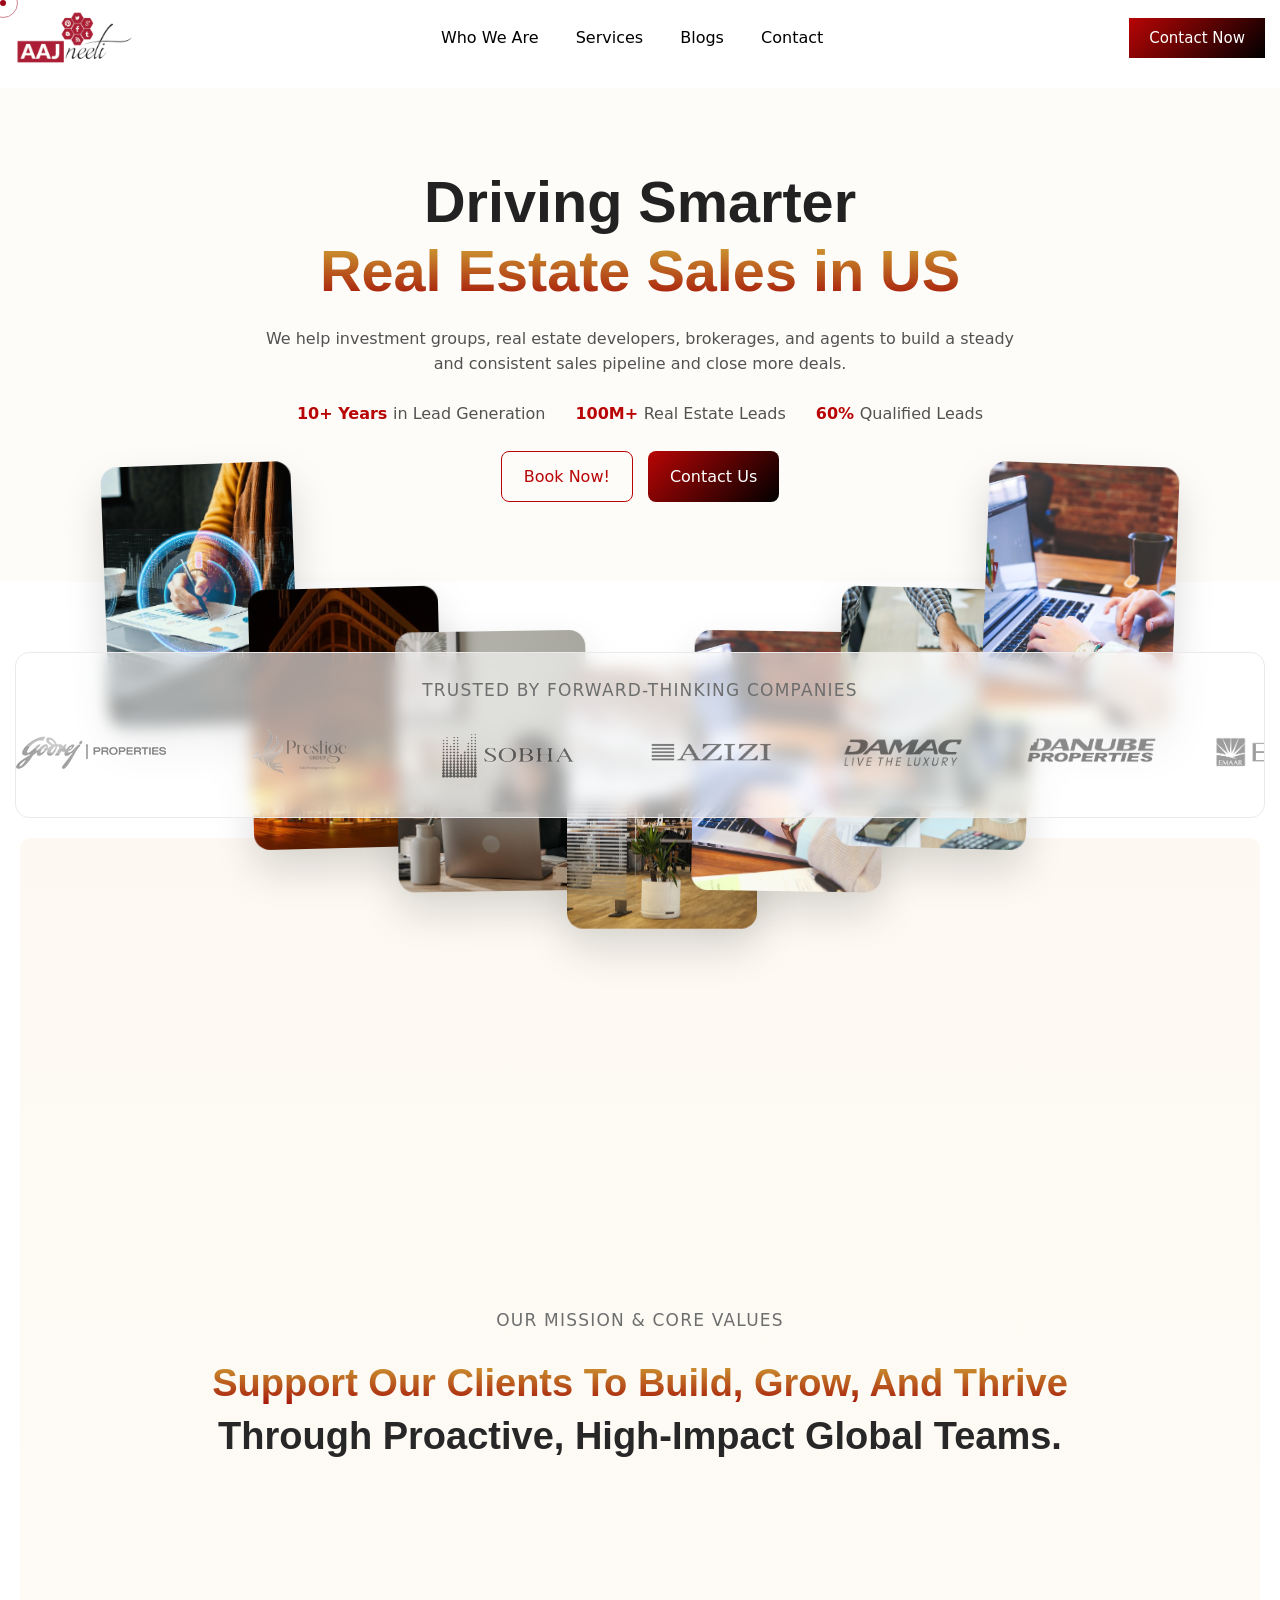
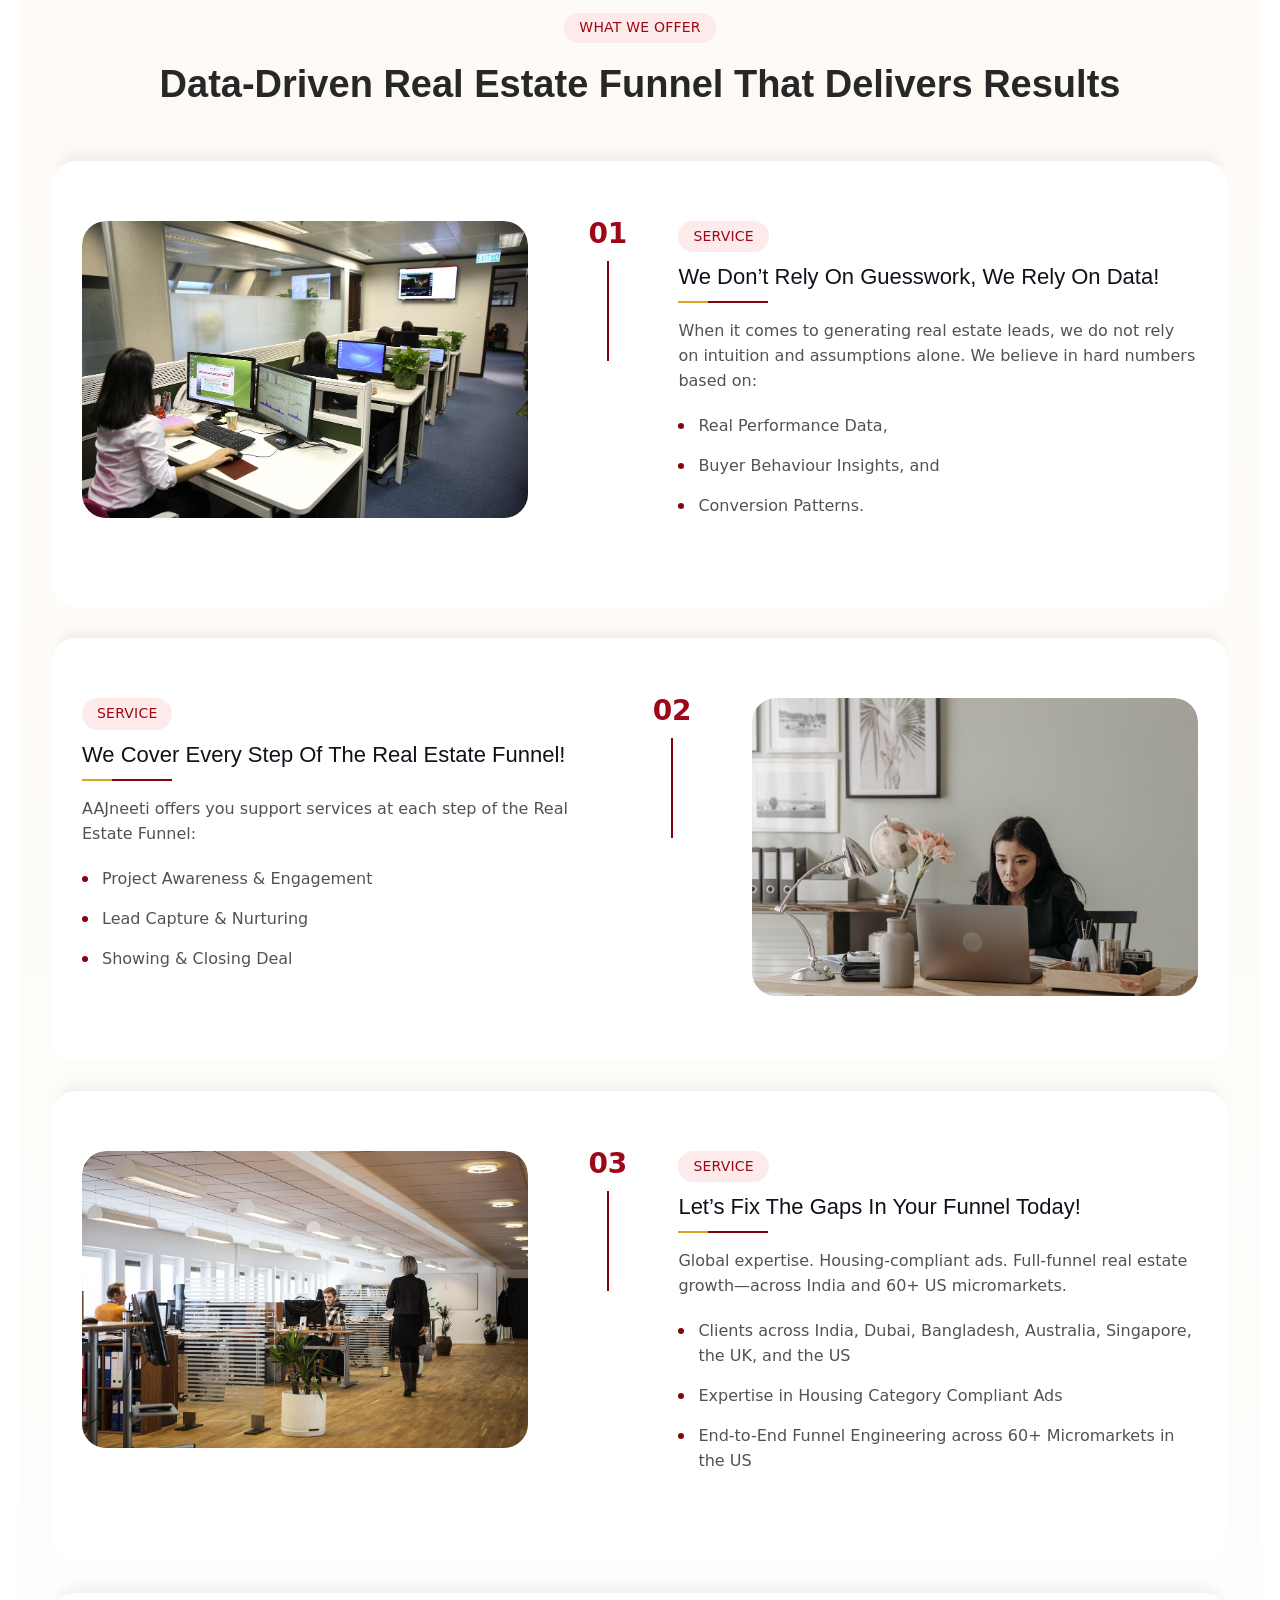
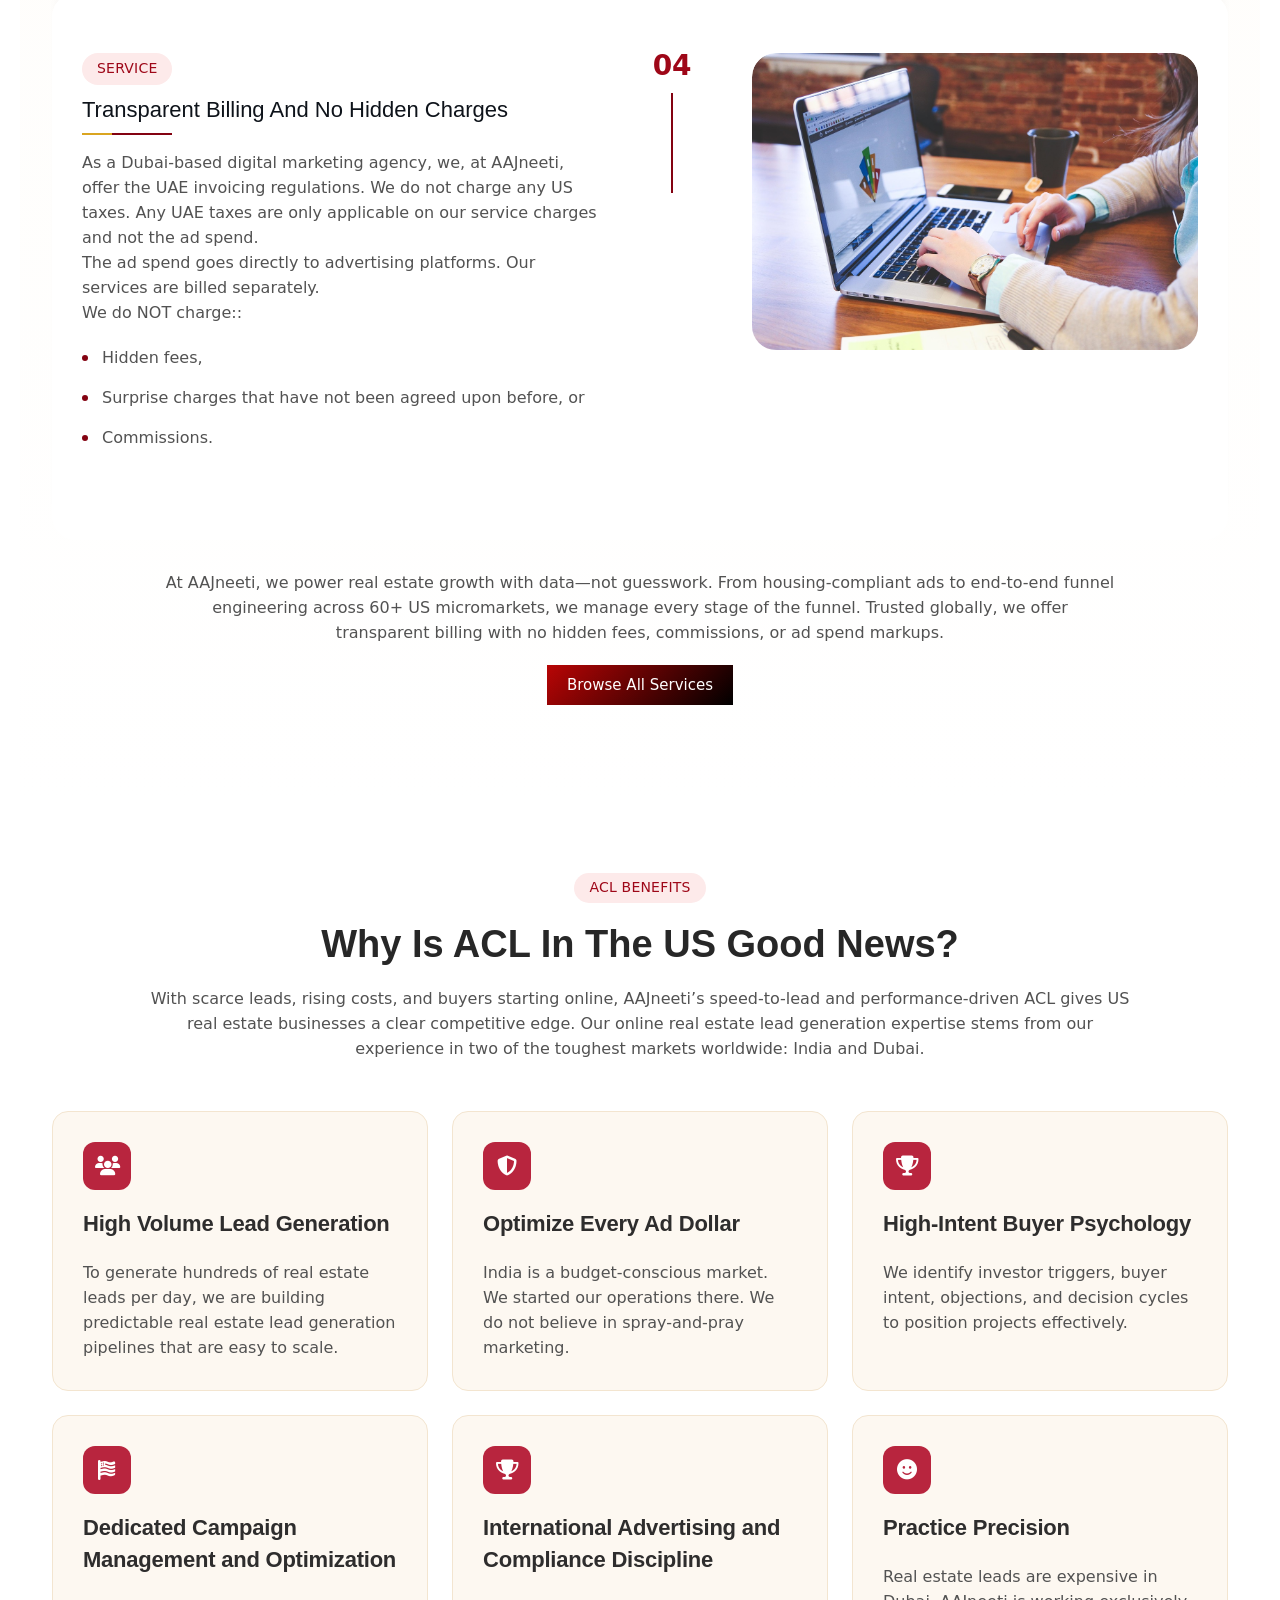
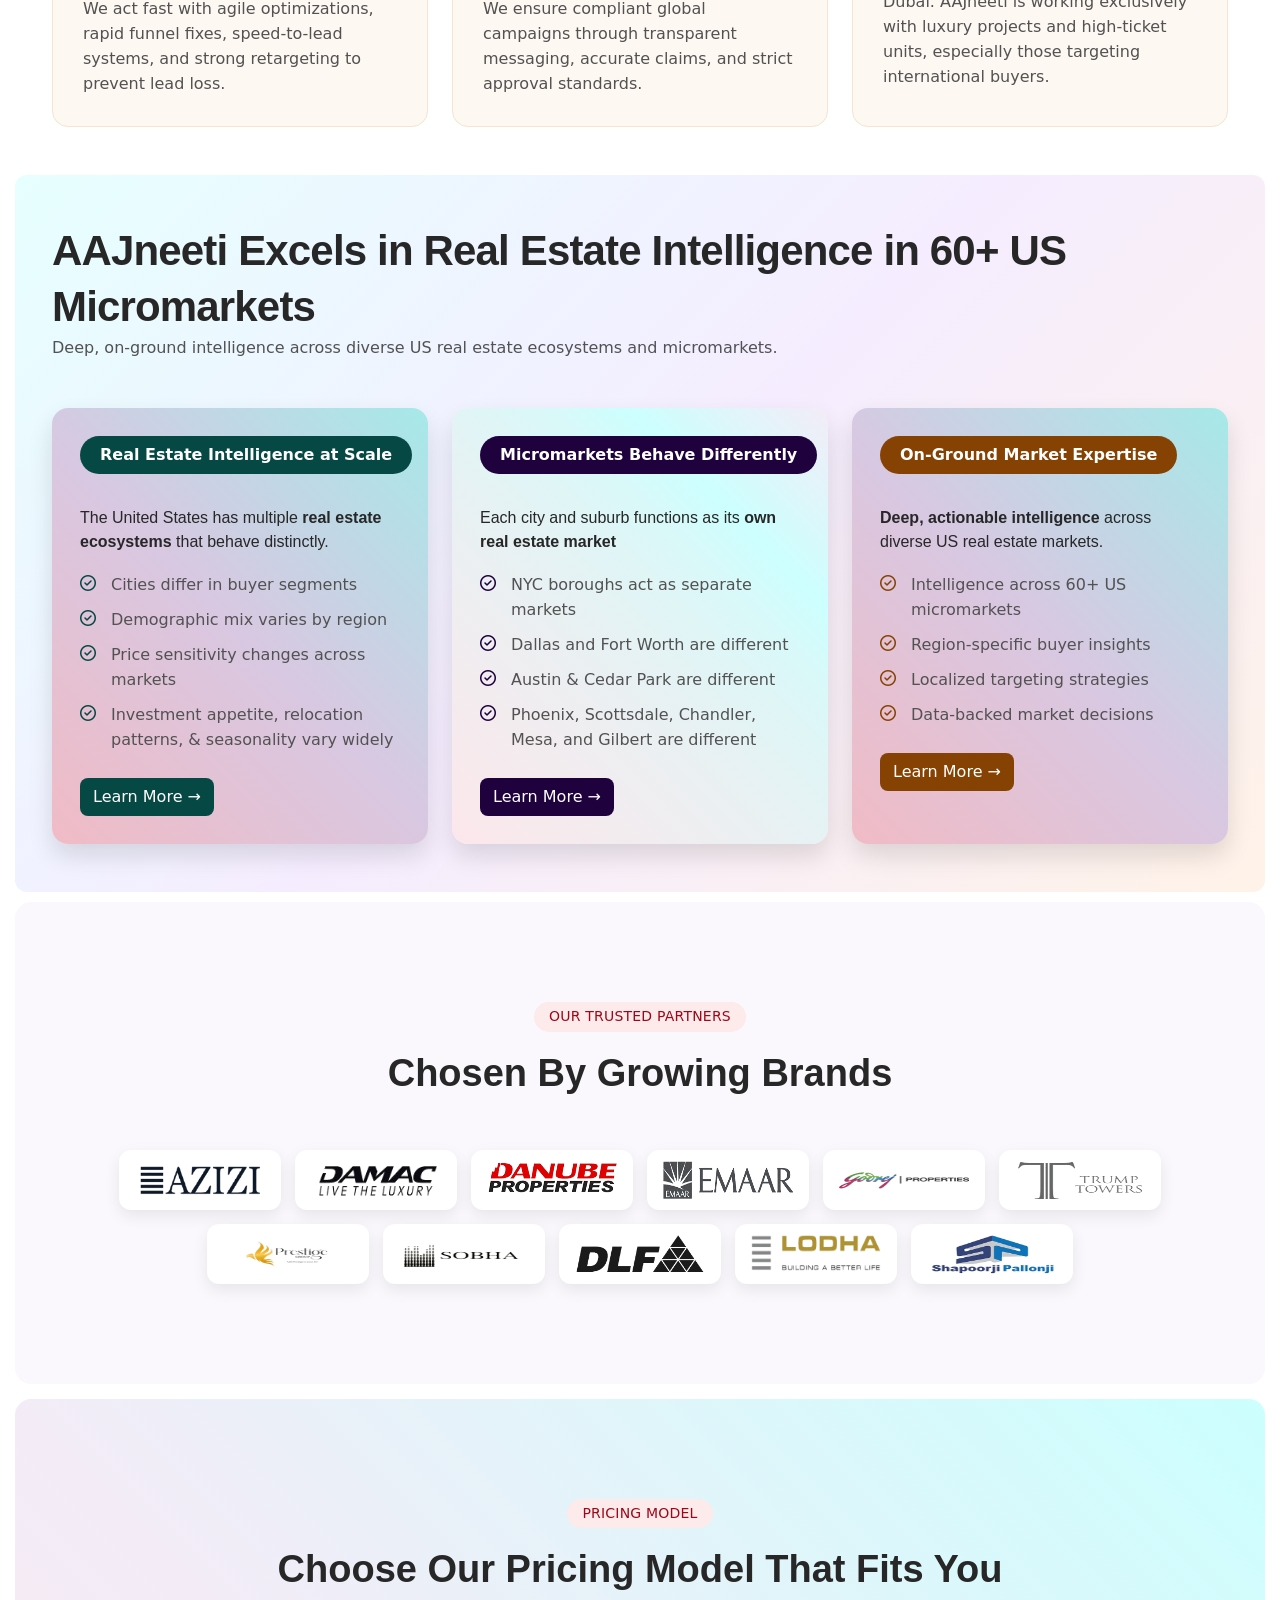
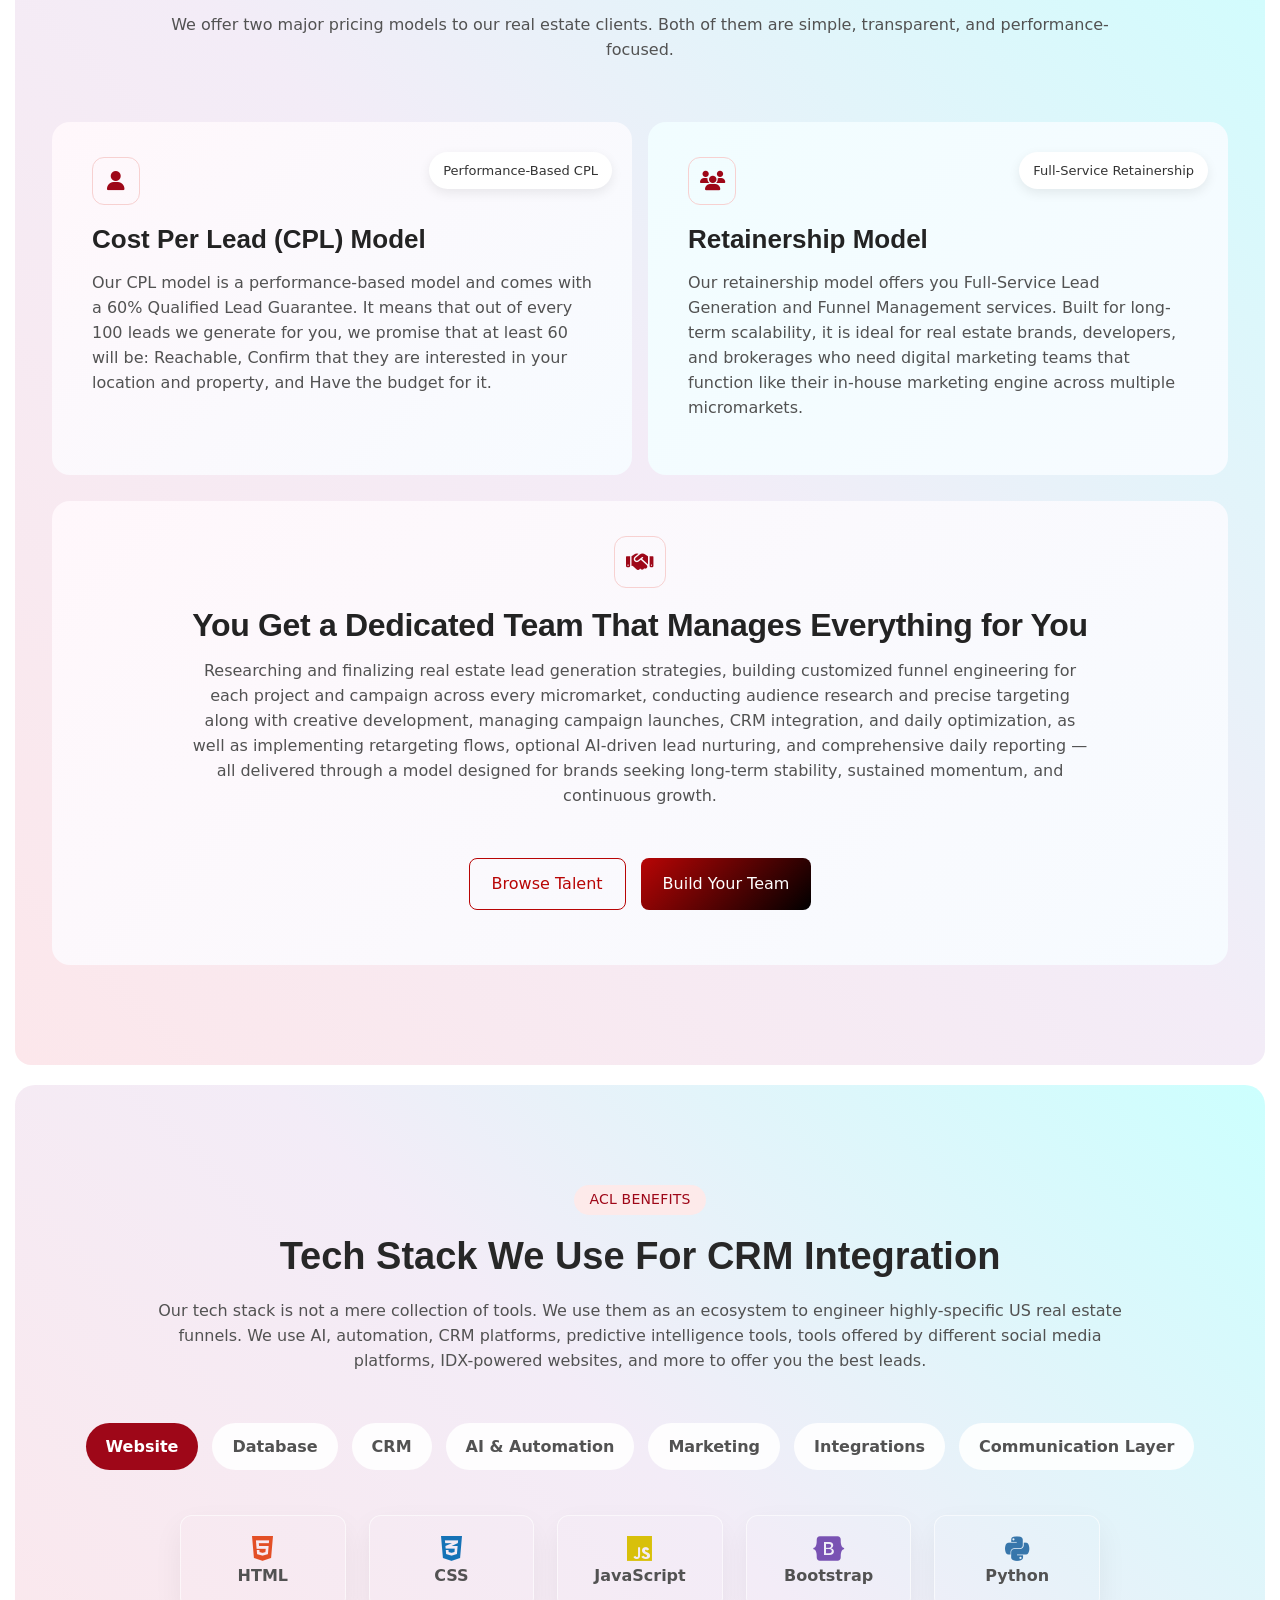
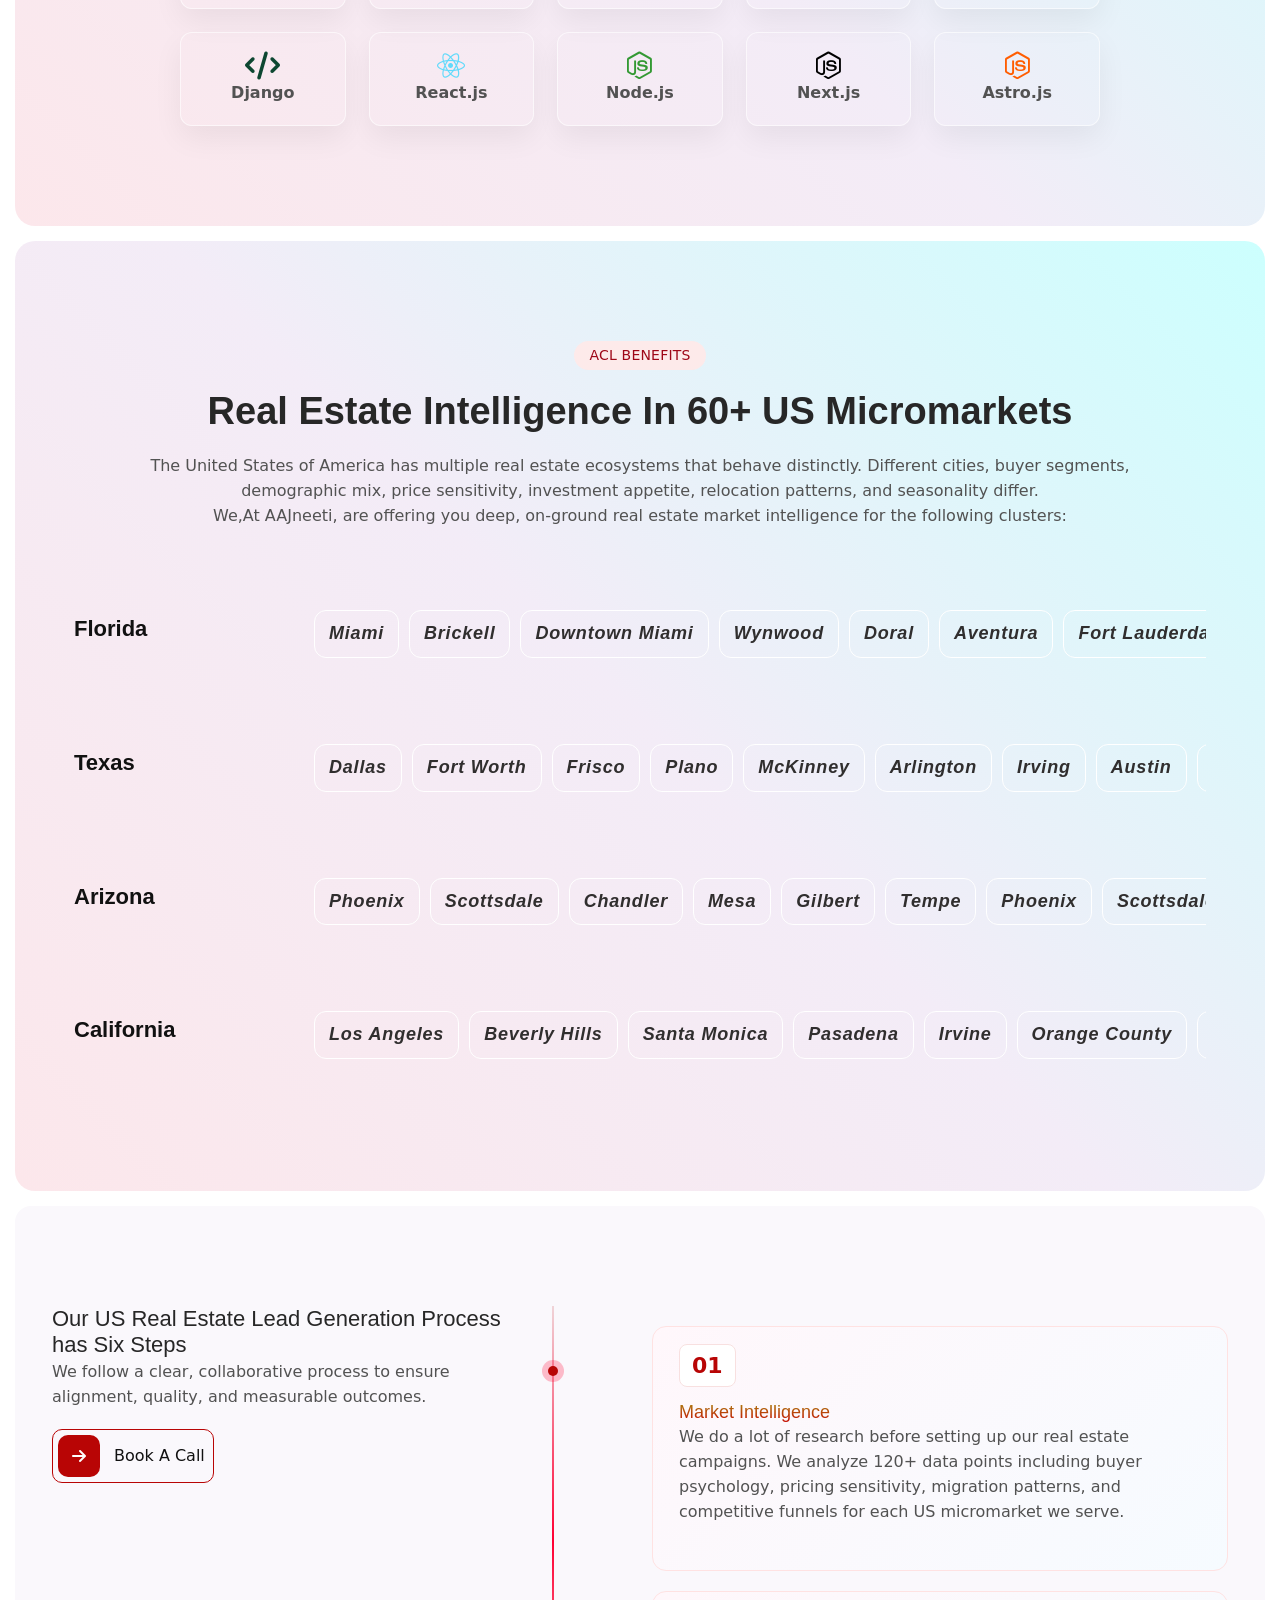
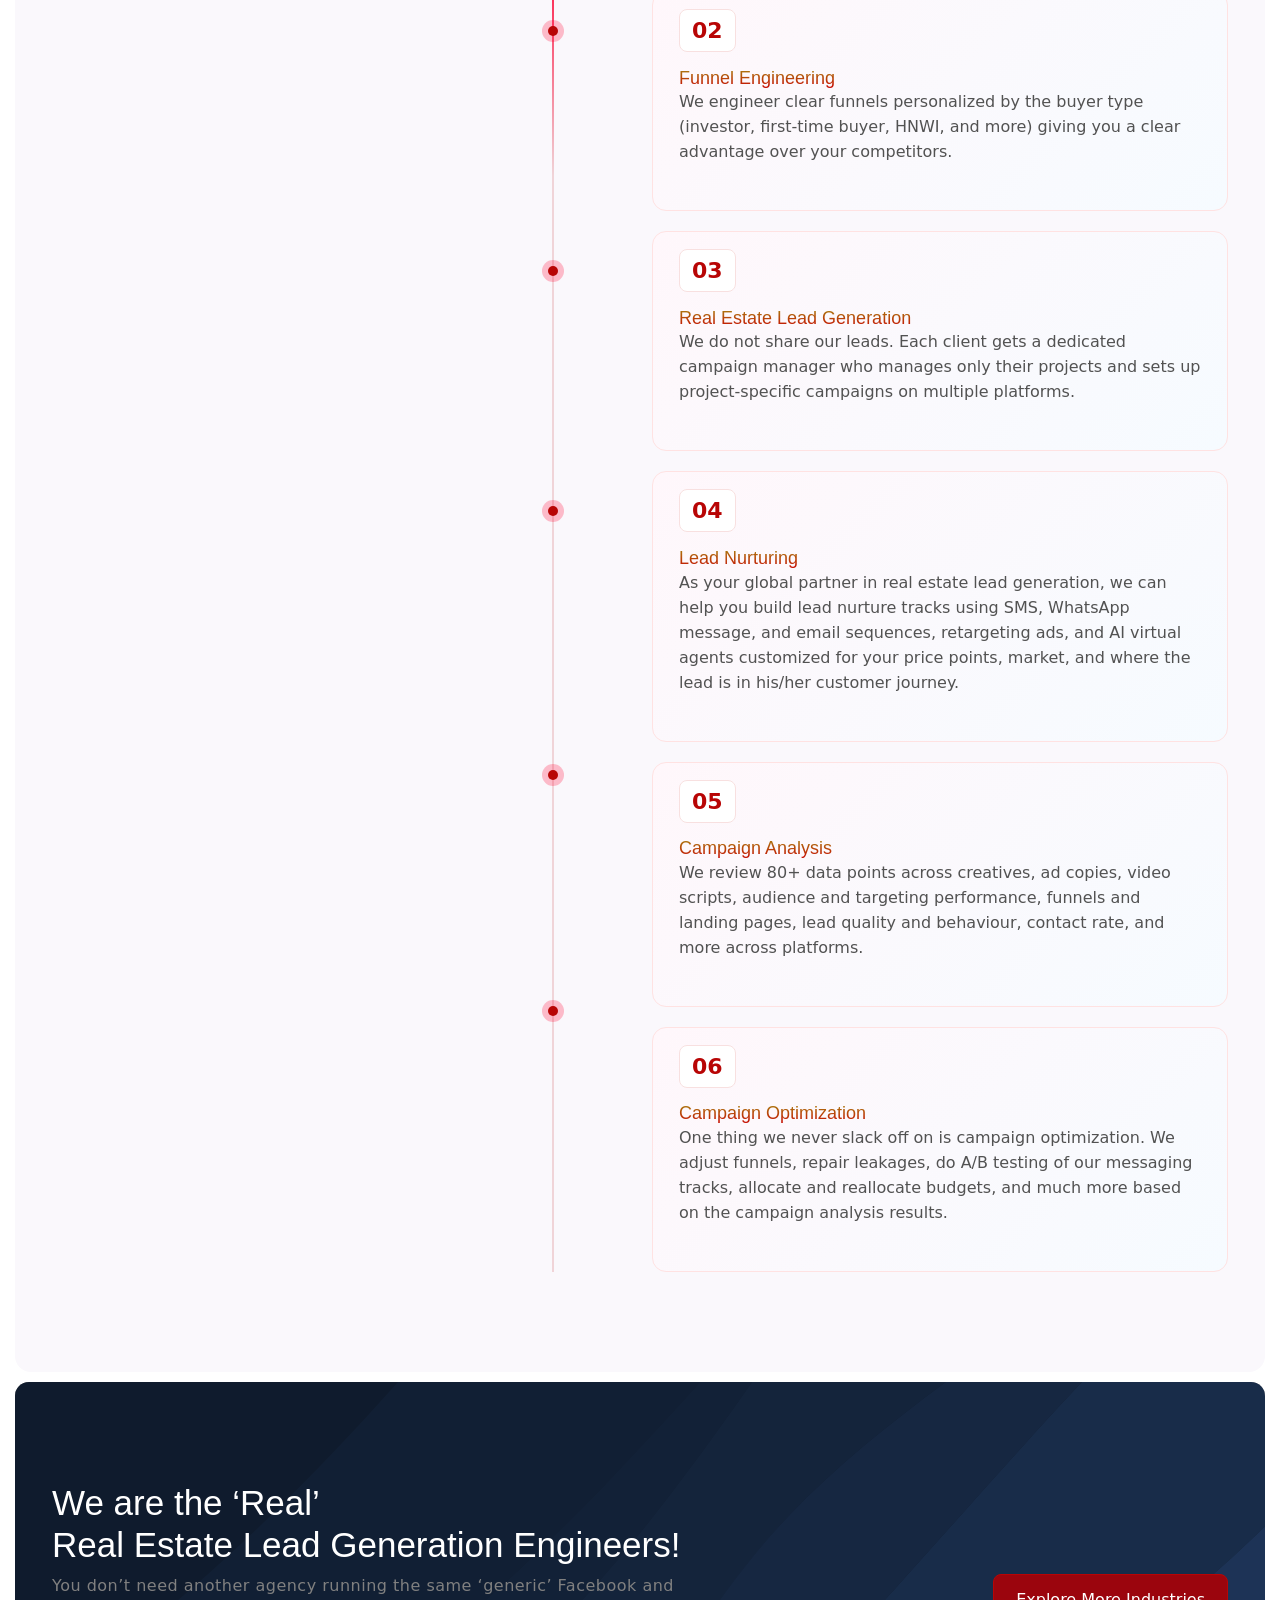
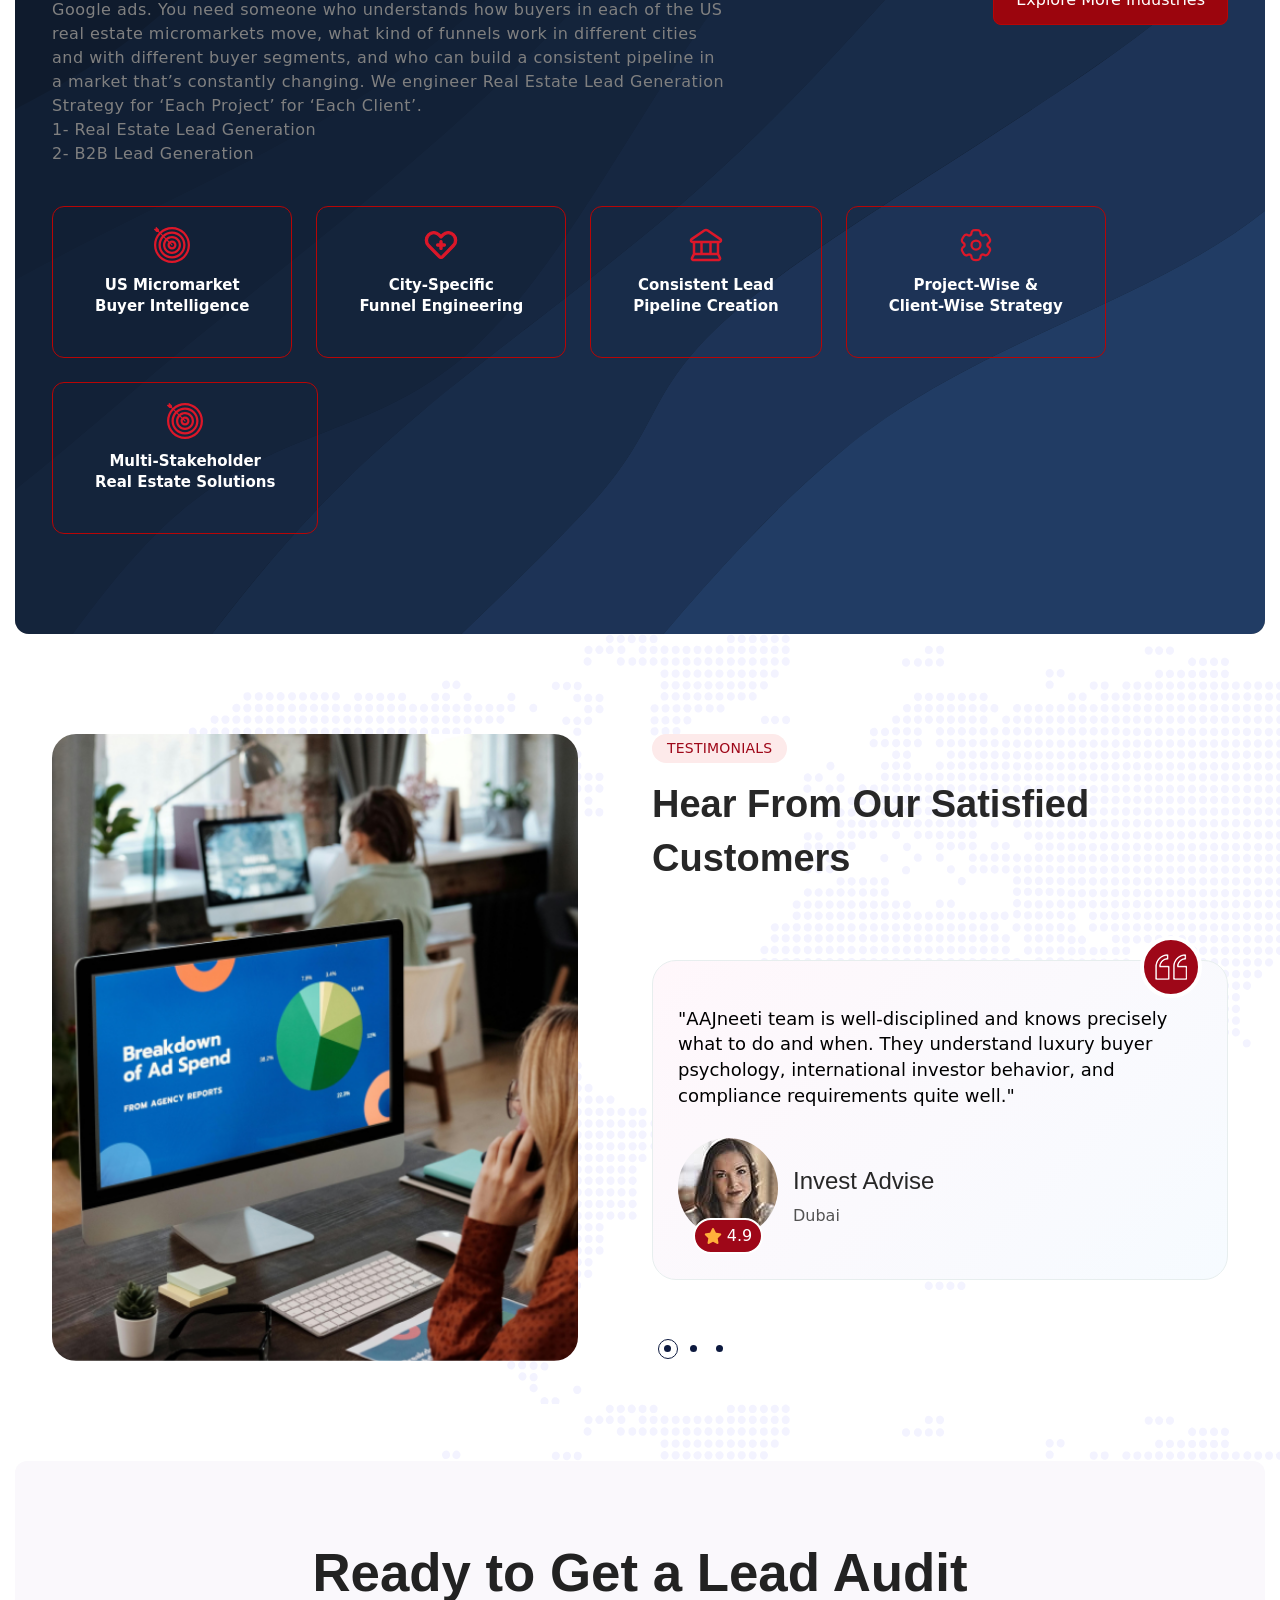
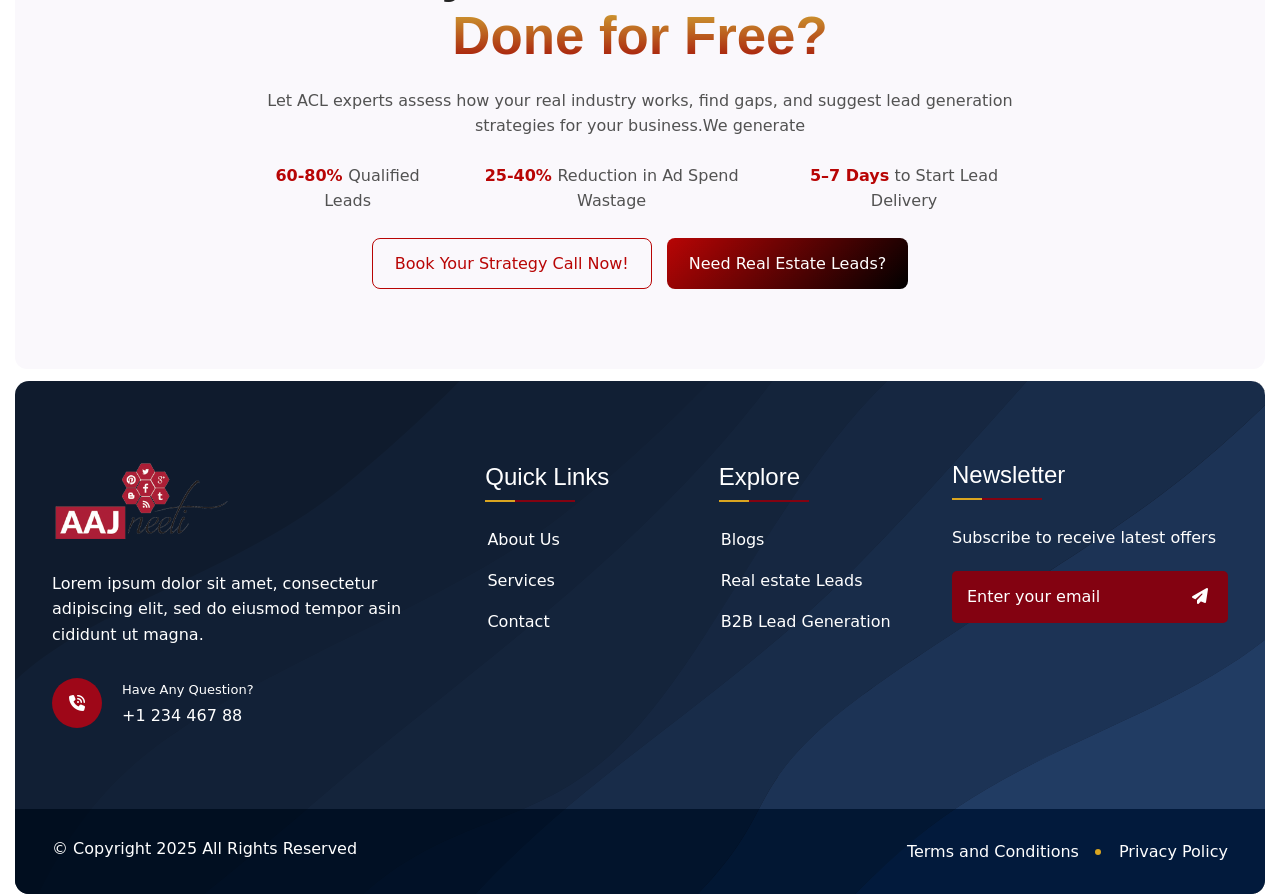
==== commit 7d065a87: "update content" ====
--- a/index.html
+++ b/index.html
@@ -109,7 +109,7 @@
                               </div>
                               <div class="offcanvas-cta-content">
                                  <a
-                                    href="mailto:info@example.com">contact@aajneeti.social</a>
+                                    href="mailto:contact@aajneeti.social">contact@aajneeti.social</a>
                               </div>
                            </div>
                            <!-- offcanvas cta list end -->
@@ -119,7 +119,7 @@
                                  <i class="fa-solid fa-phone-volume"></i>
                               </div>
                               <div class="offcanvas-cta-content">
-                                 <a href="tel:123446788">+918090243030</a>
+                                 <a href="tel:+918090243030">+918090243030</a>
                               </div>
                            </div>
                            <!-- offcanvas cta list end -->
@@ -277,8 +277,6 @@
                      <span class="fluctuate-text">Real Estate Sales in US</span>
                   </h1>
                   <p class="text-base text-color">
-                     Driving Smarter
-                     Real Estate Sales in US
                      We help investment groups, real estate developers,
                      brokerages, and agents to build a steady
                      and consistent sales pipeline and close more deals.
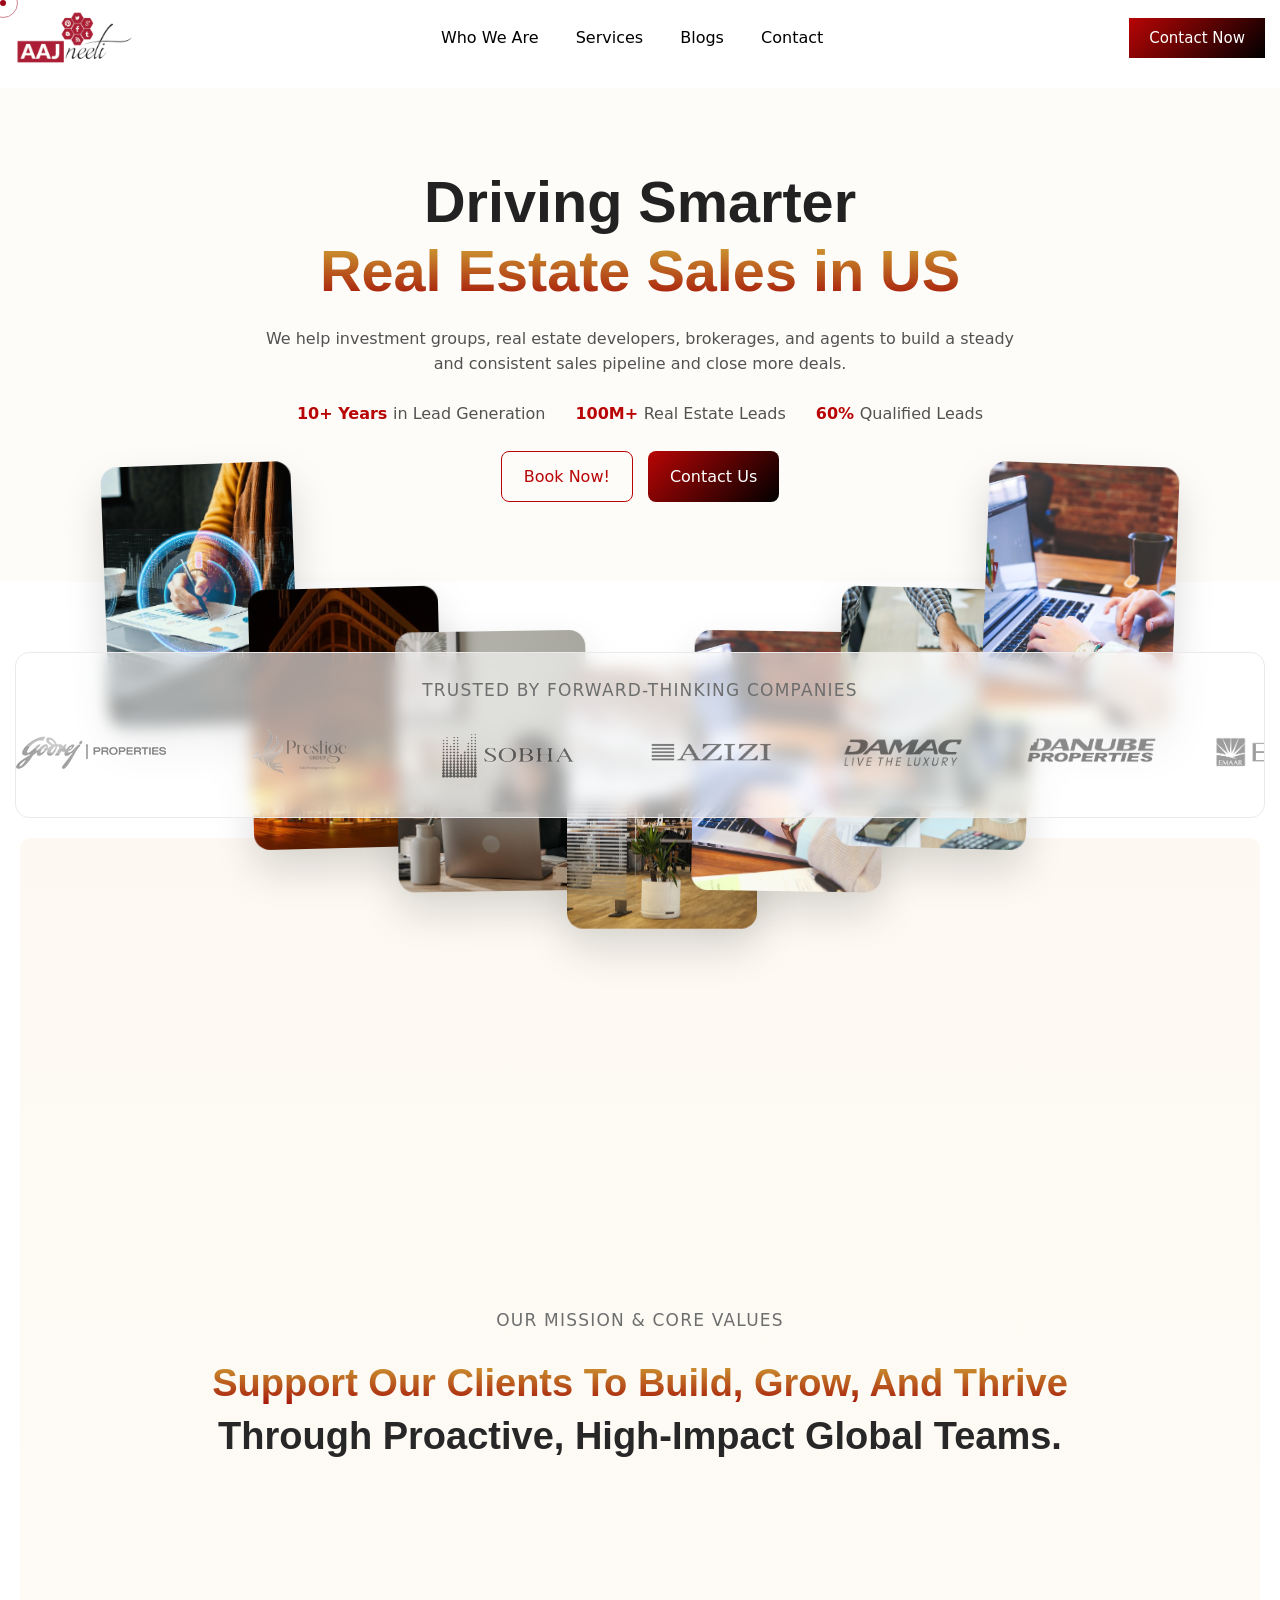
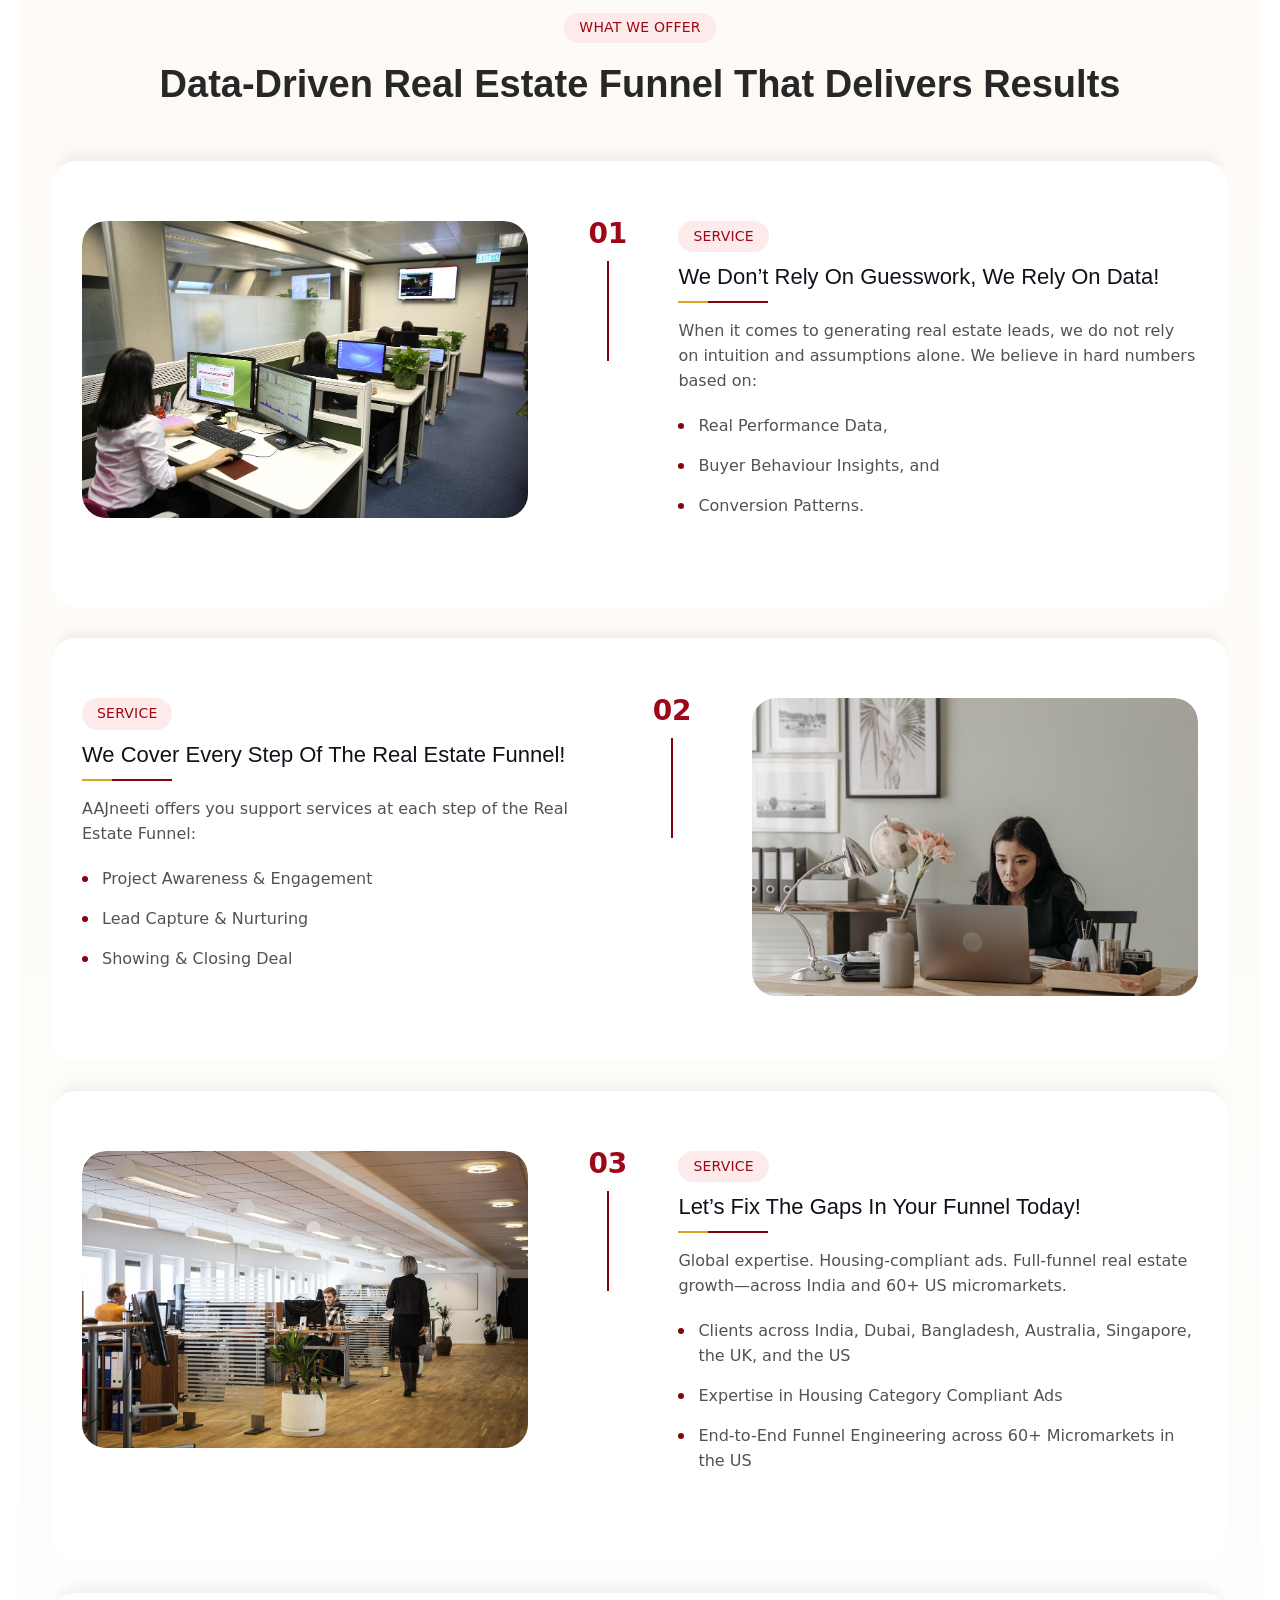
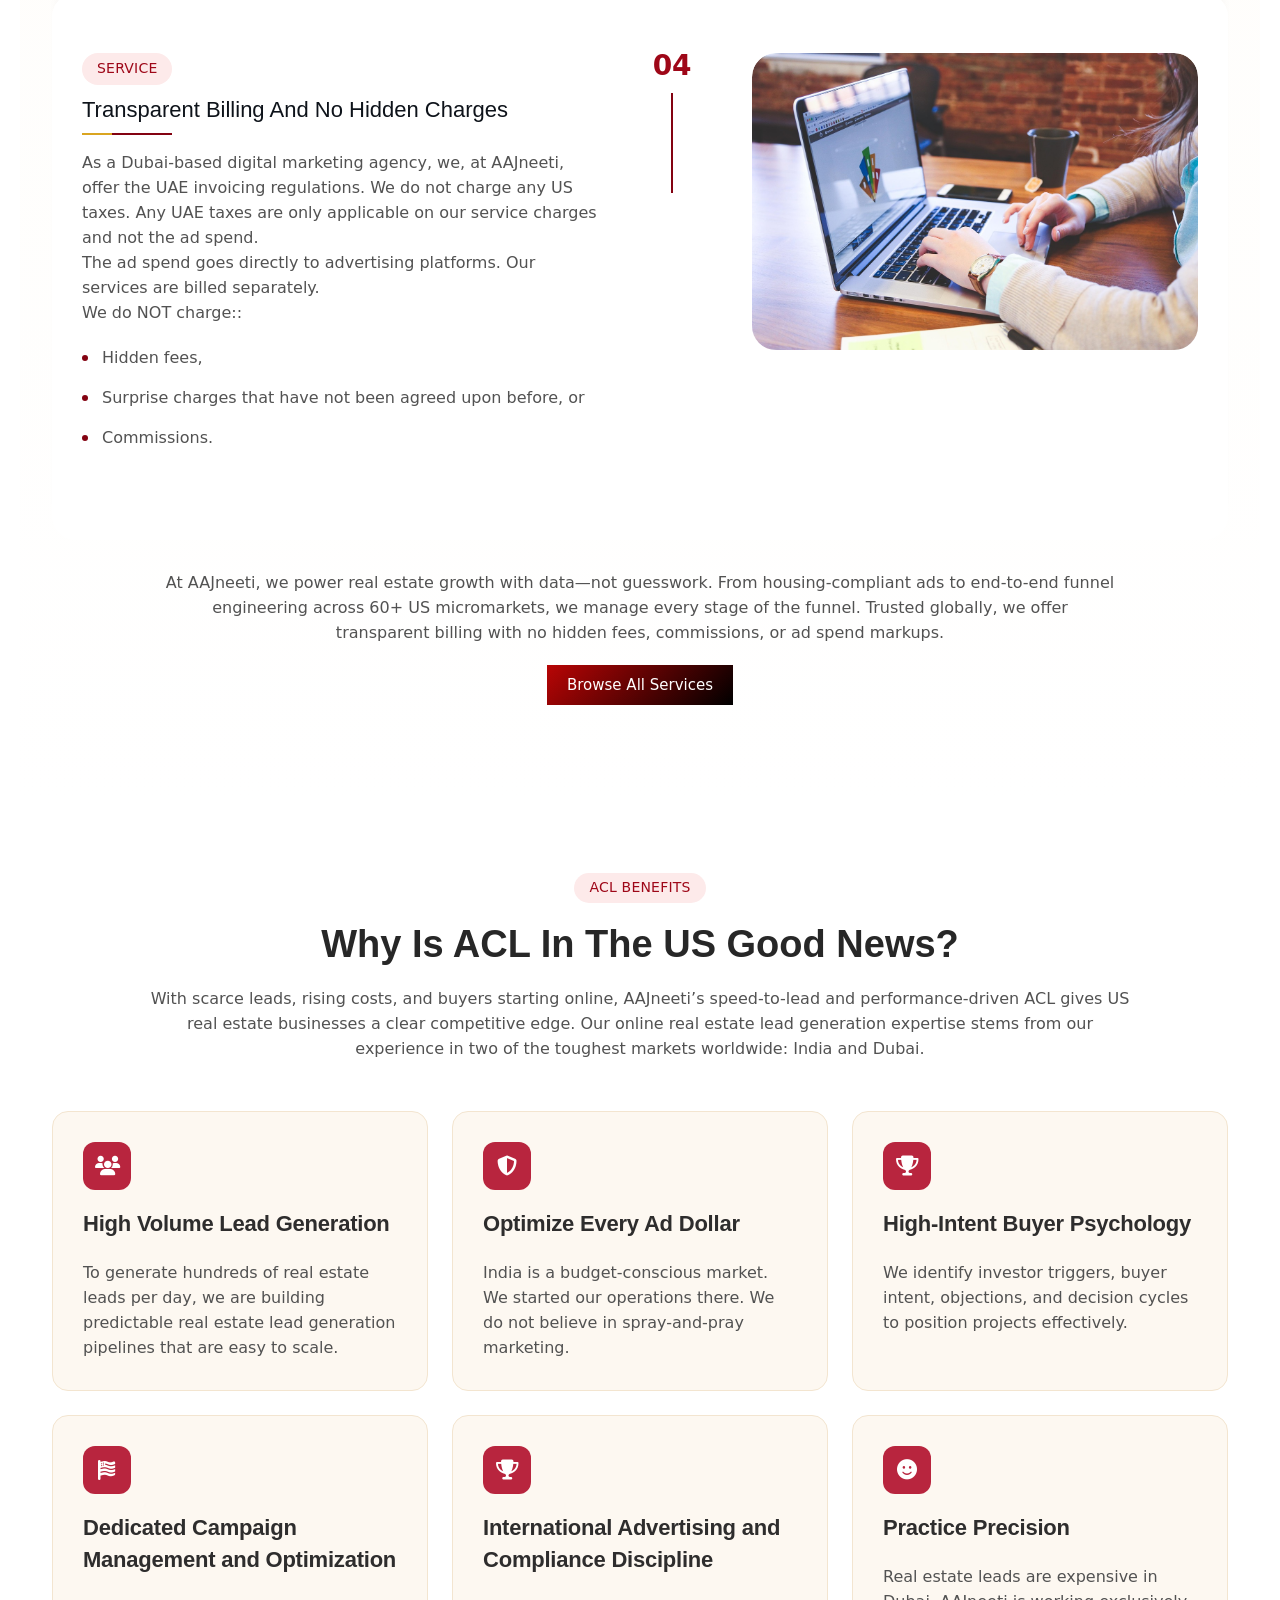
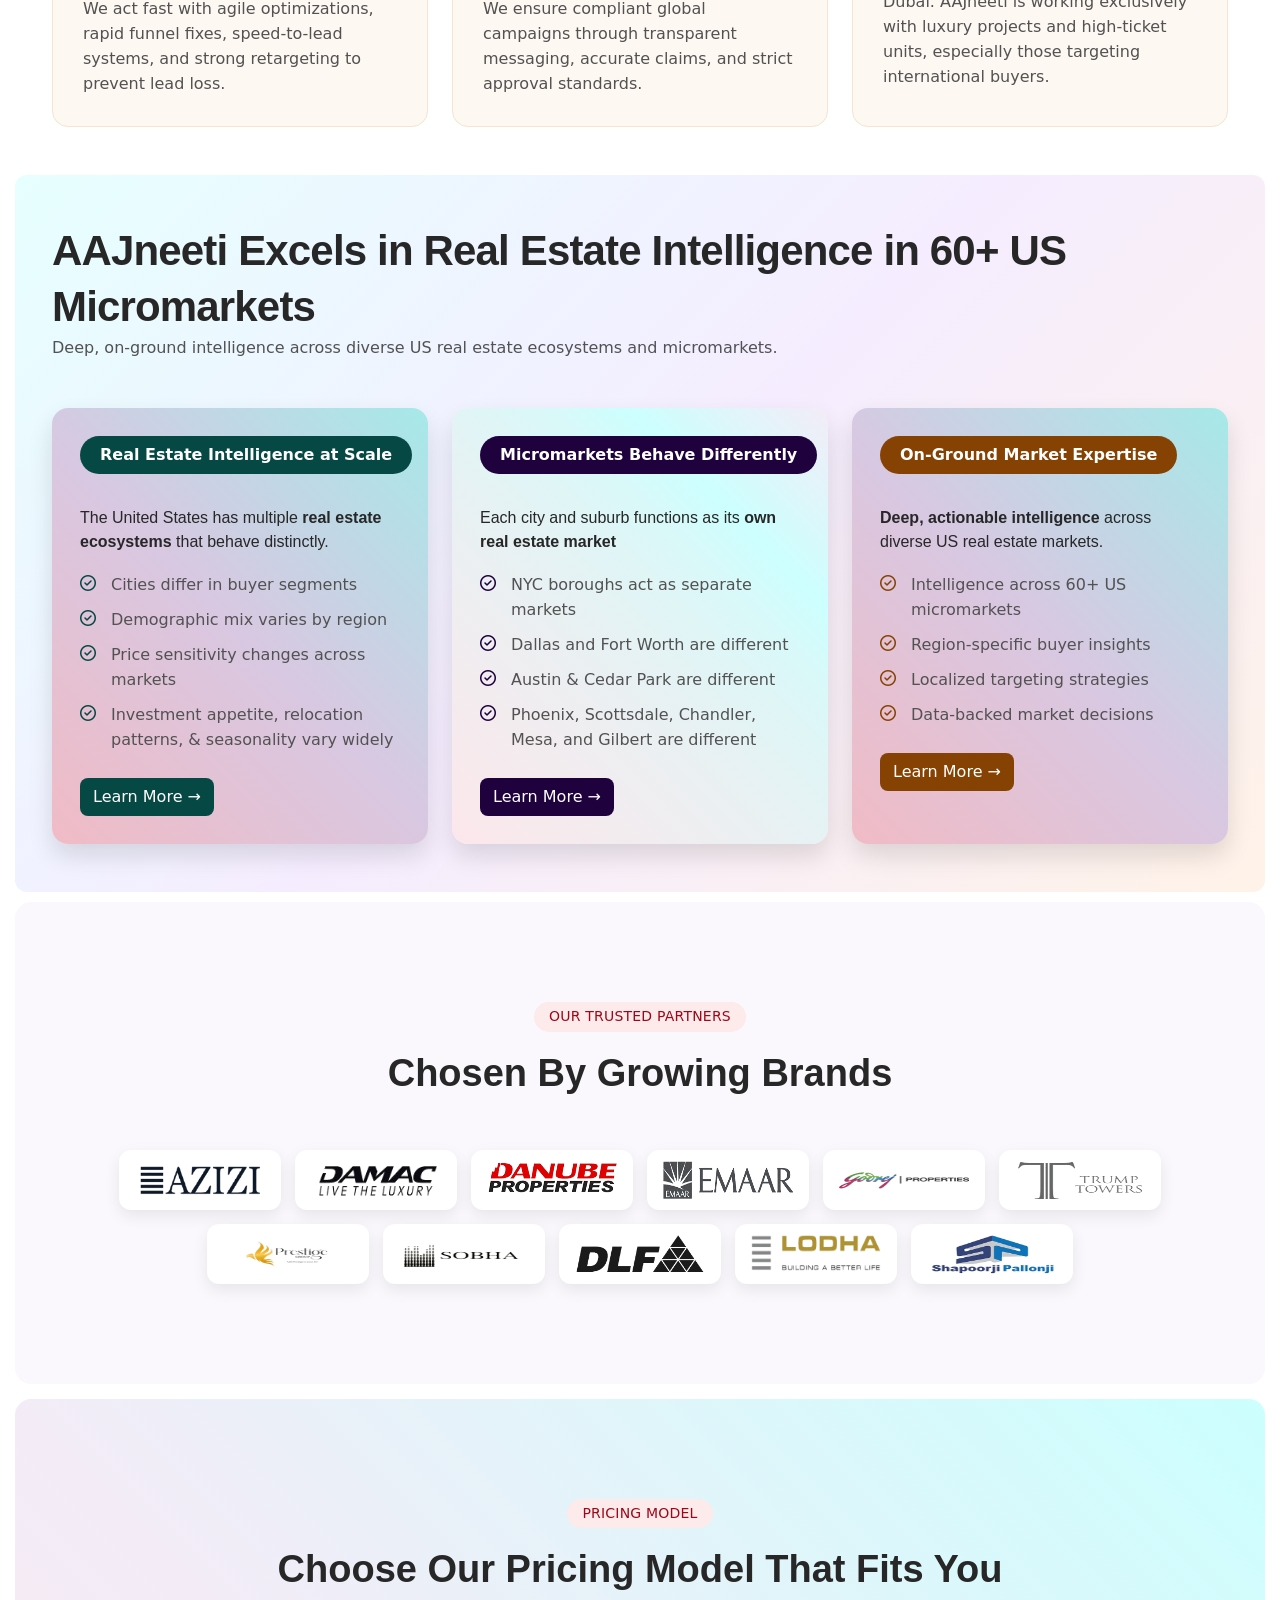
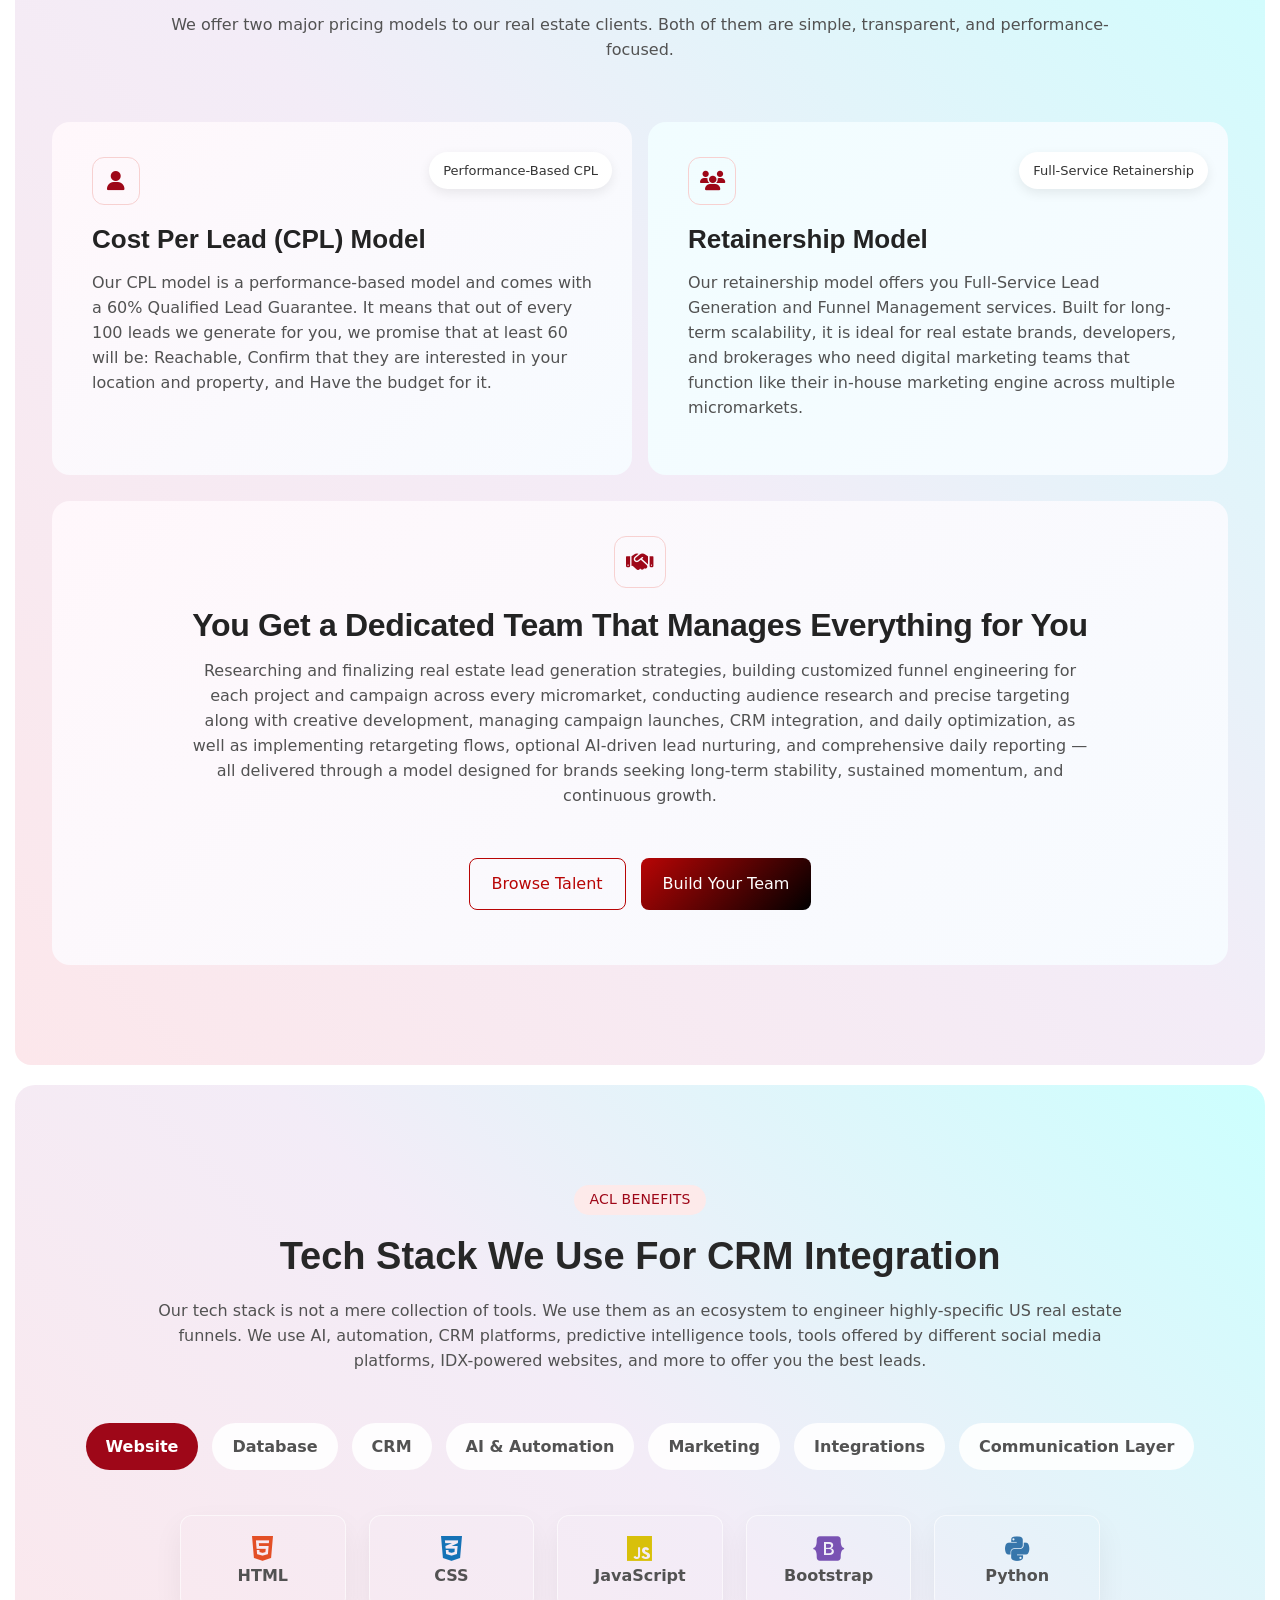
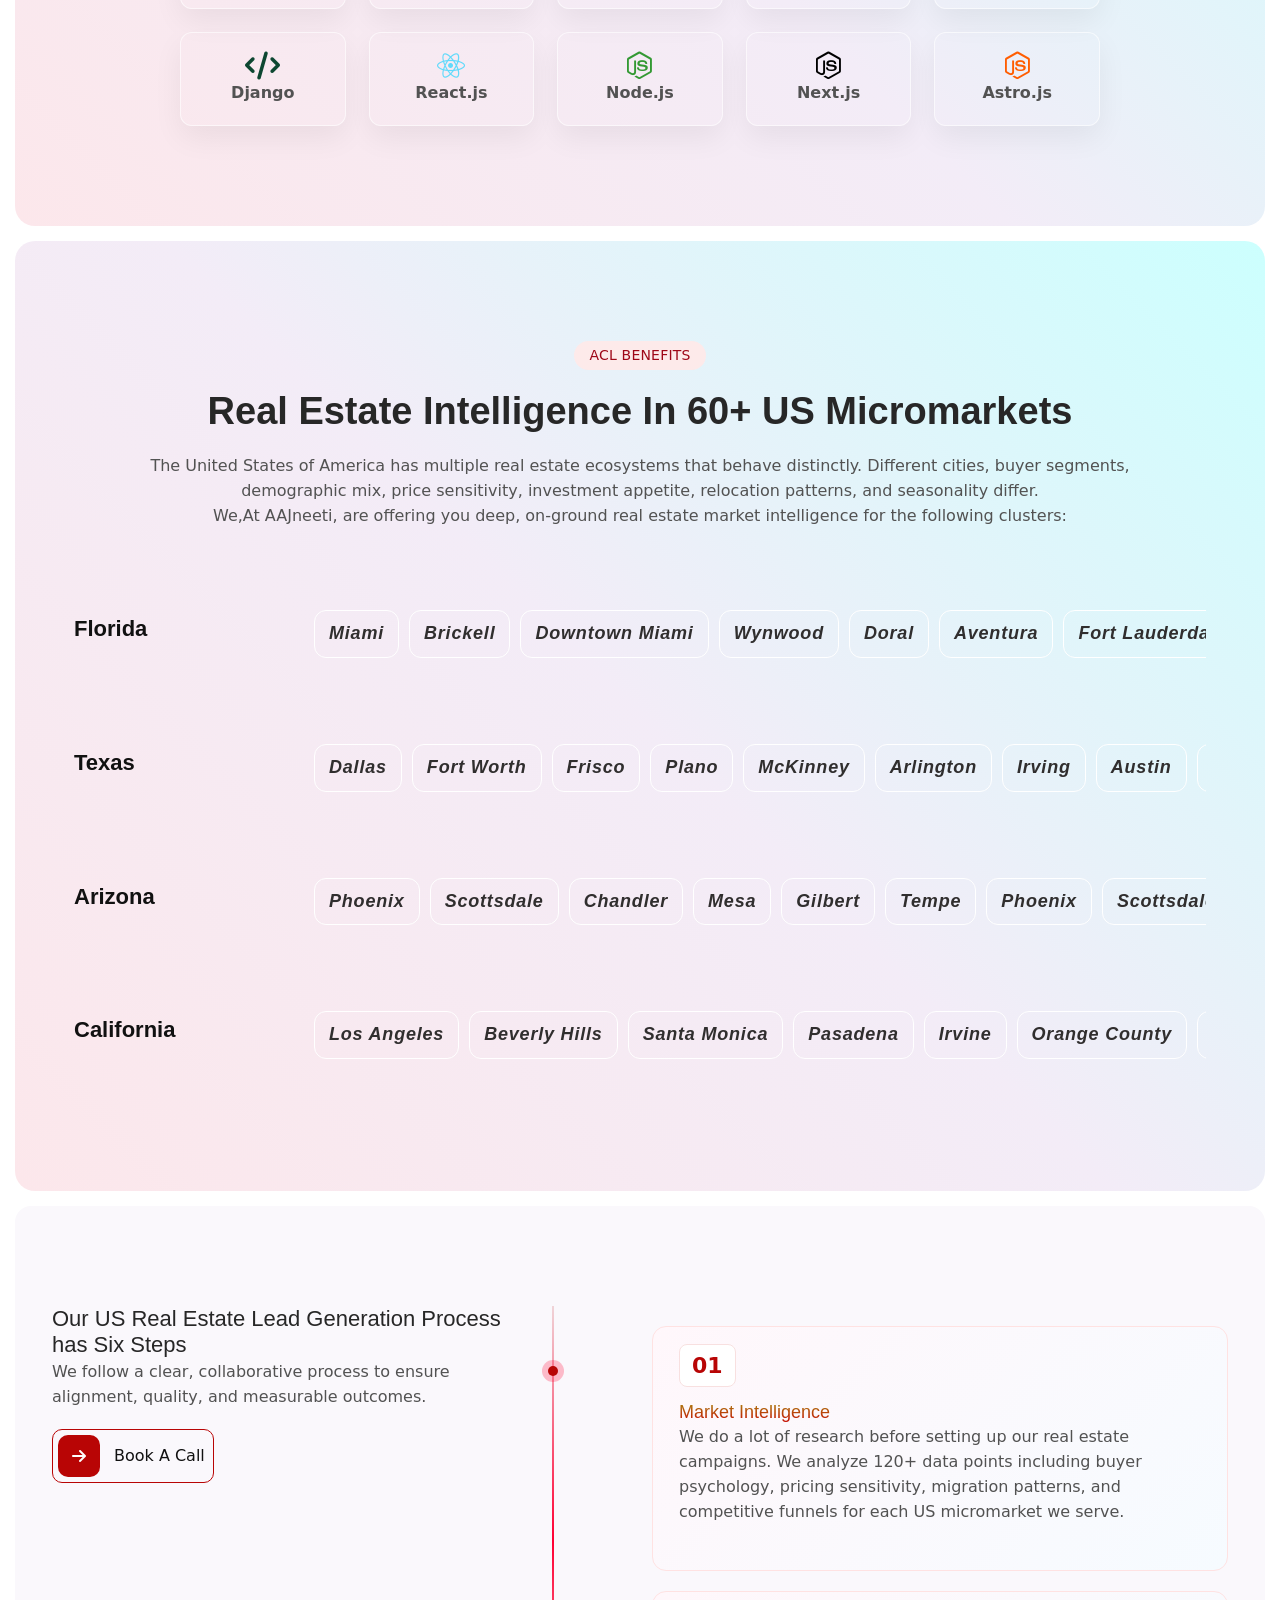
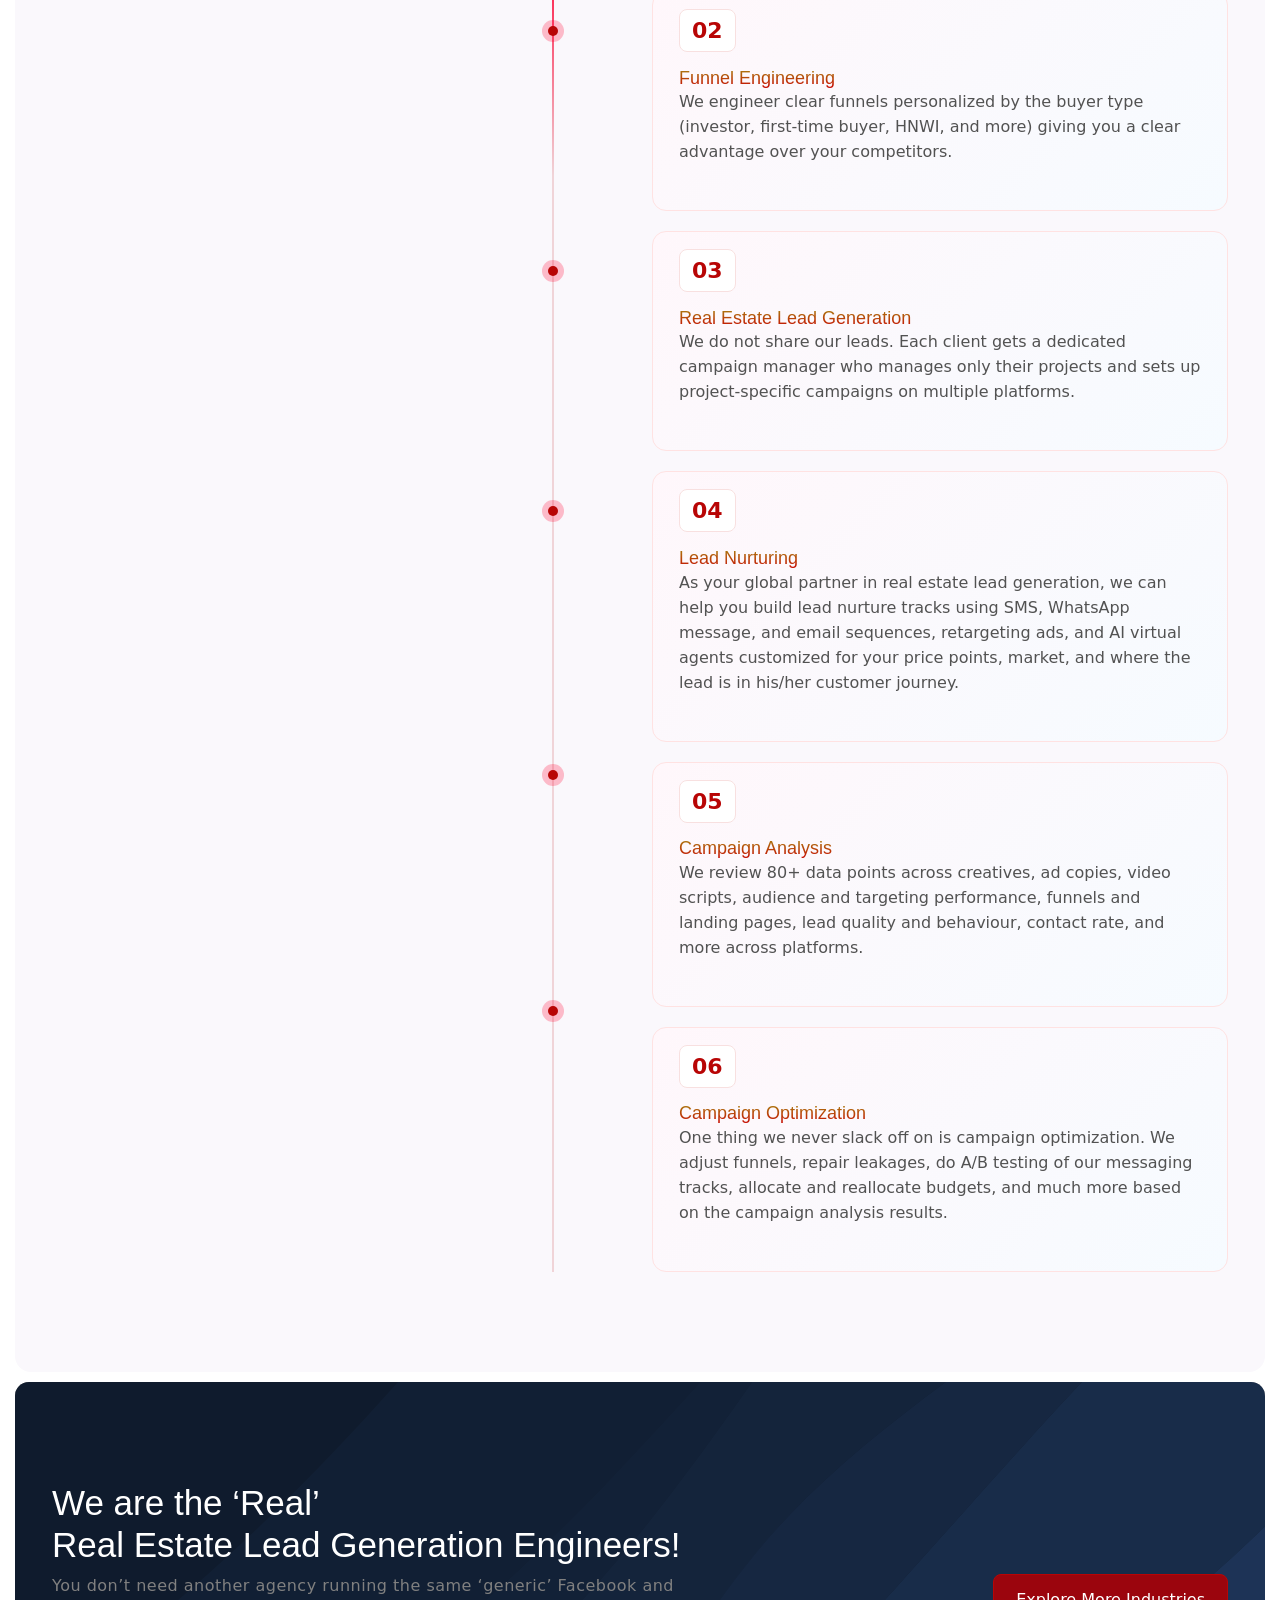
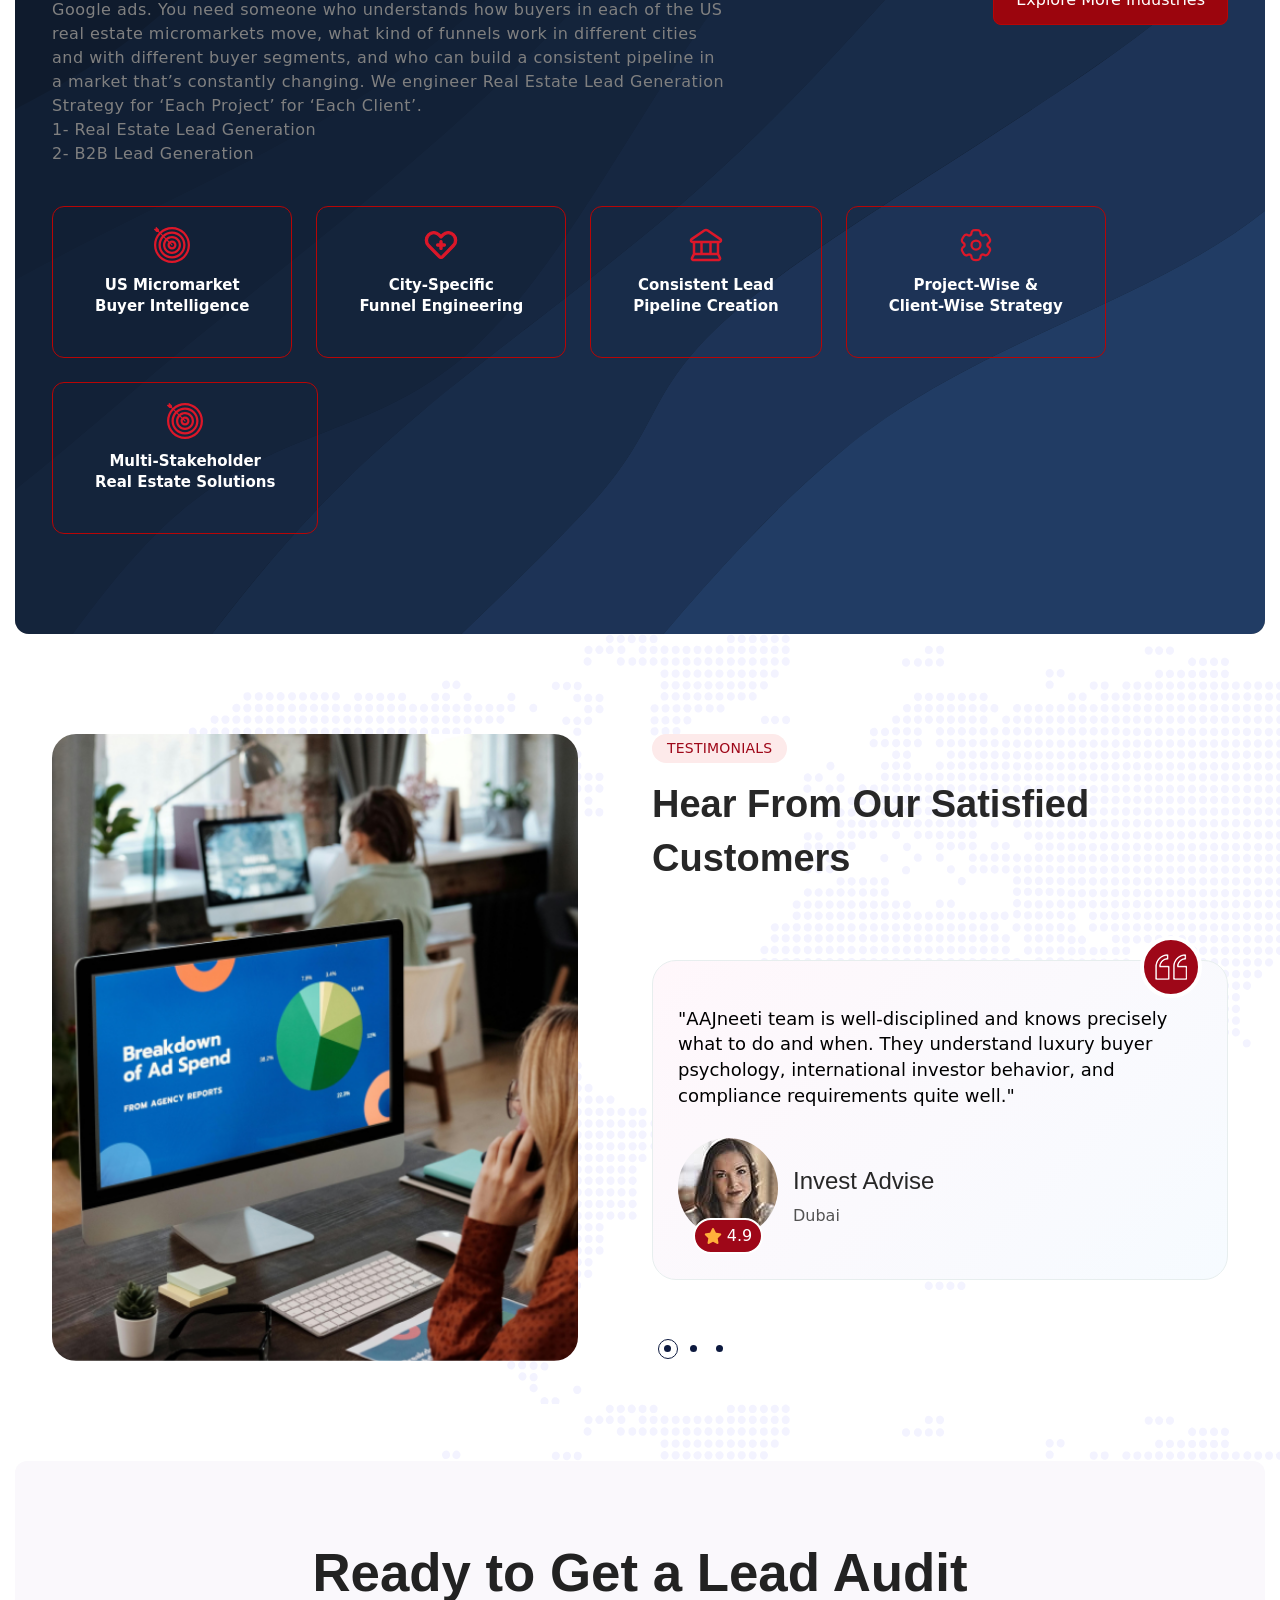
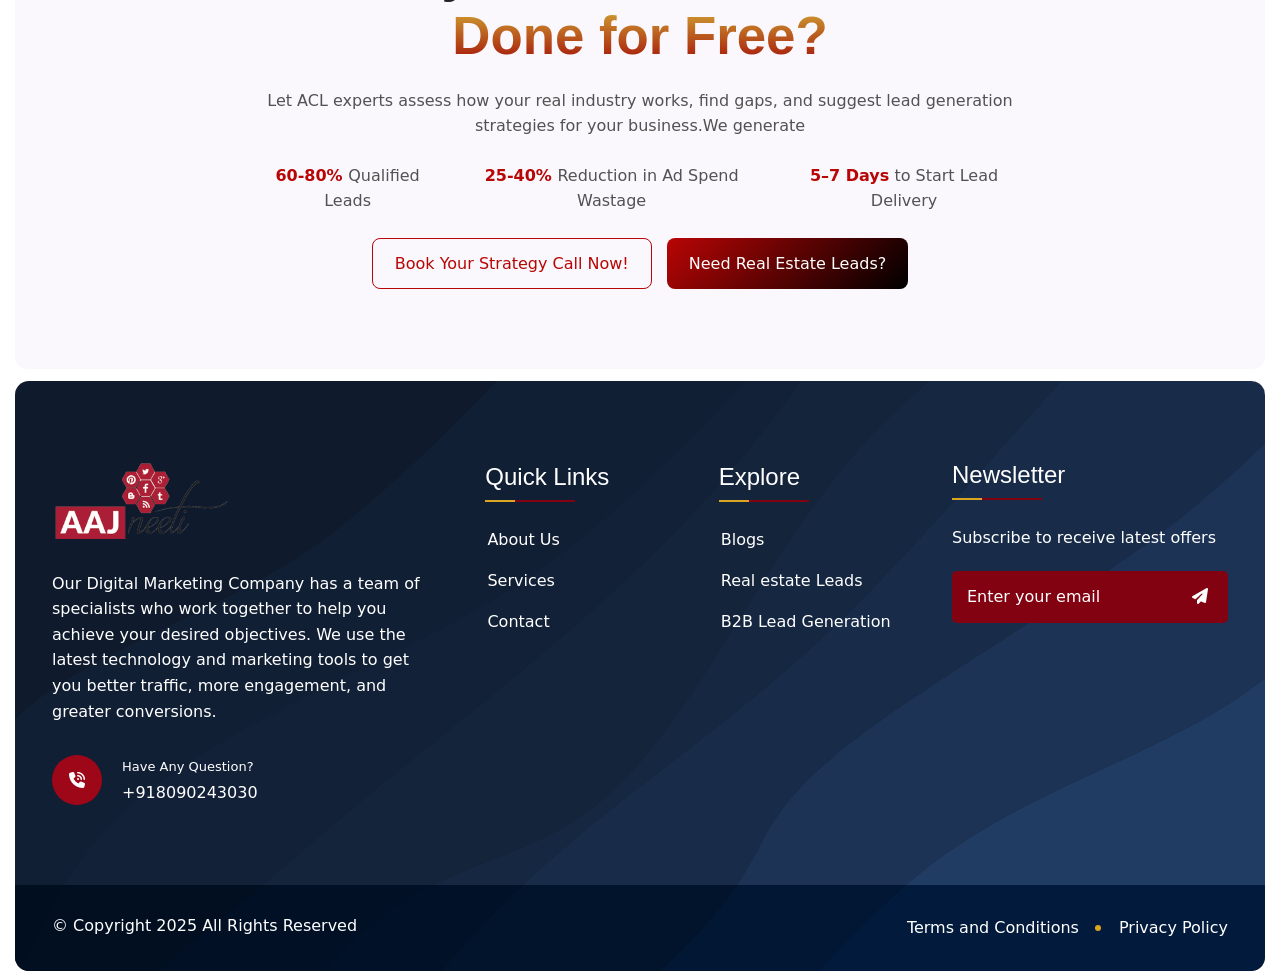
==== commit 062d3586: "updated" ====
--- a/index.html
+++ b/index.html
@@ -1931,6 +1931,7 @@
                   <!-- cta section end -->
                </main>
                <!-- main end -->
+                
                <!-- footer start -->
                <footer class="footer footer-3">
                   <!-- footer bottom start -->
@@ -1955,10 +1956,12 @@
                                           </figure>
                                        </a>
                                     </div>
-                                    <p>Lorem ipsum dolor sit amet,
-                                       consectetur adipiscing elit,
-                                       sed do eiusmod tempor asin
-                                       cididunt ut magna.</p>
+                                    <p>Our Digital Marketing Company has a team
+                                       of specialists who work together to help
+                                       you achieve your desired objectives. We
+                                       use the latest technology and marketing
+                                       tools to get you better traffic, more
+                                       engagement, and greater conversions.</p>
                                     <!-- footer contact box start -->
                                     <div class="footer-contact-box">
                                        <div class="footer-contact-list">
@@ -1969,8 +1972,8 @@
                                           <div class="footer-contact-content">
                                              <span>Have Any
                                                 Question?</span>
-                                             <a href="tel:123446788">+1
-                                                234 467 88</a>
+                                             <a
+                                                href="tel:+918090243030">+918090243030</a>
                                           </div>
                                        </div>
                                     </div>
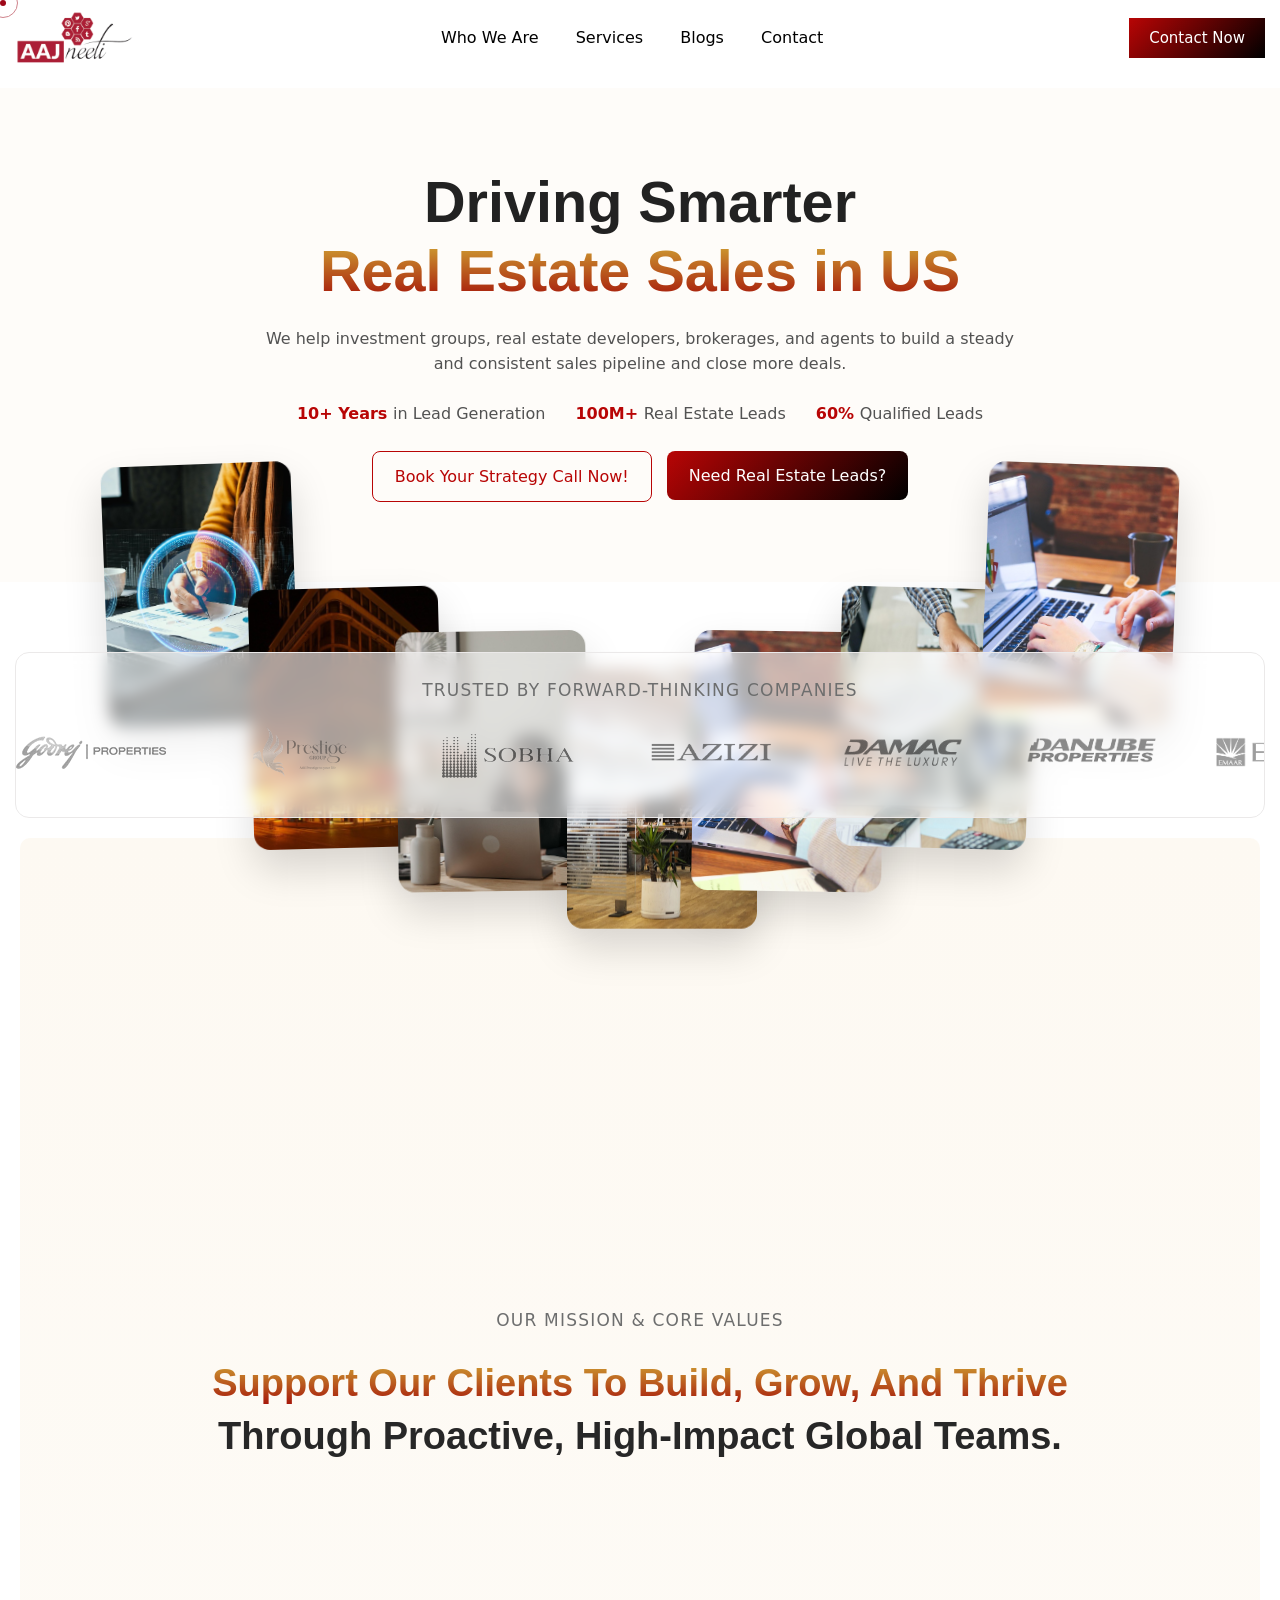
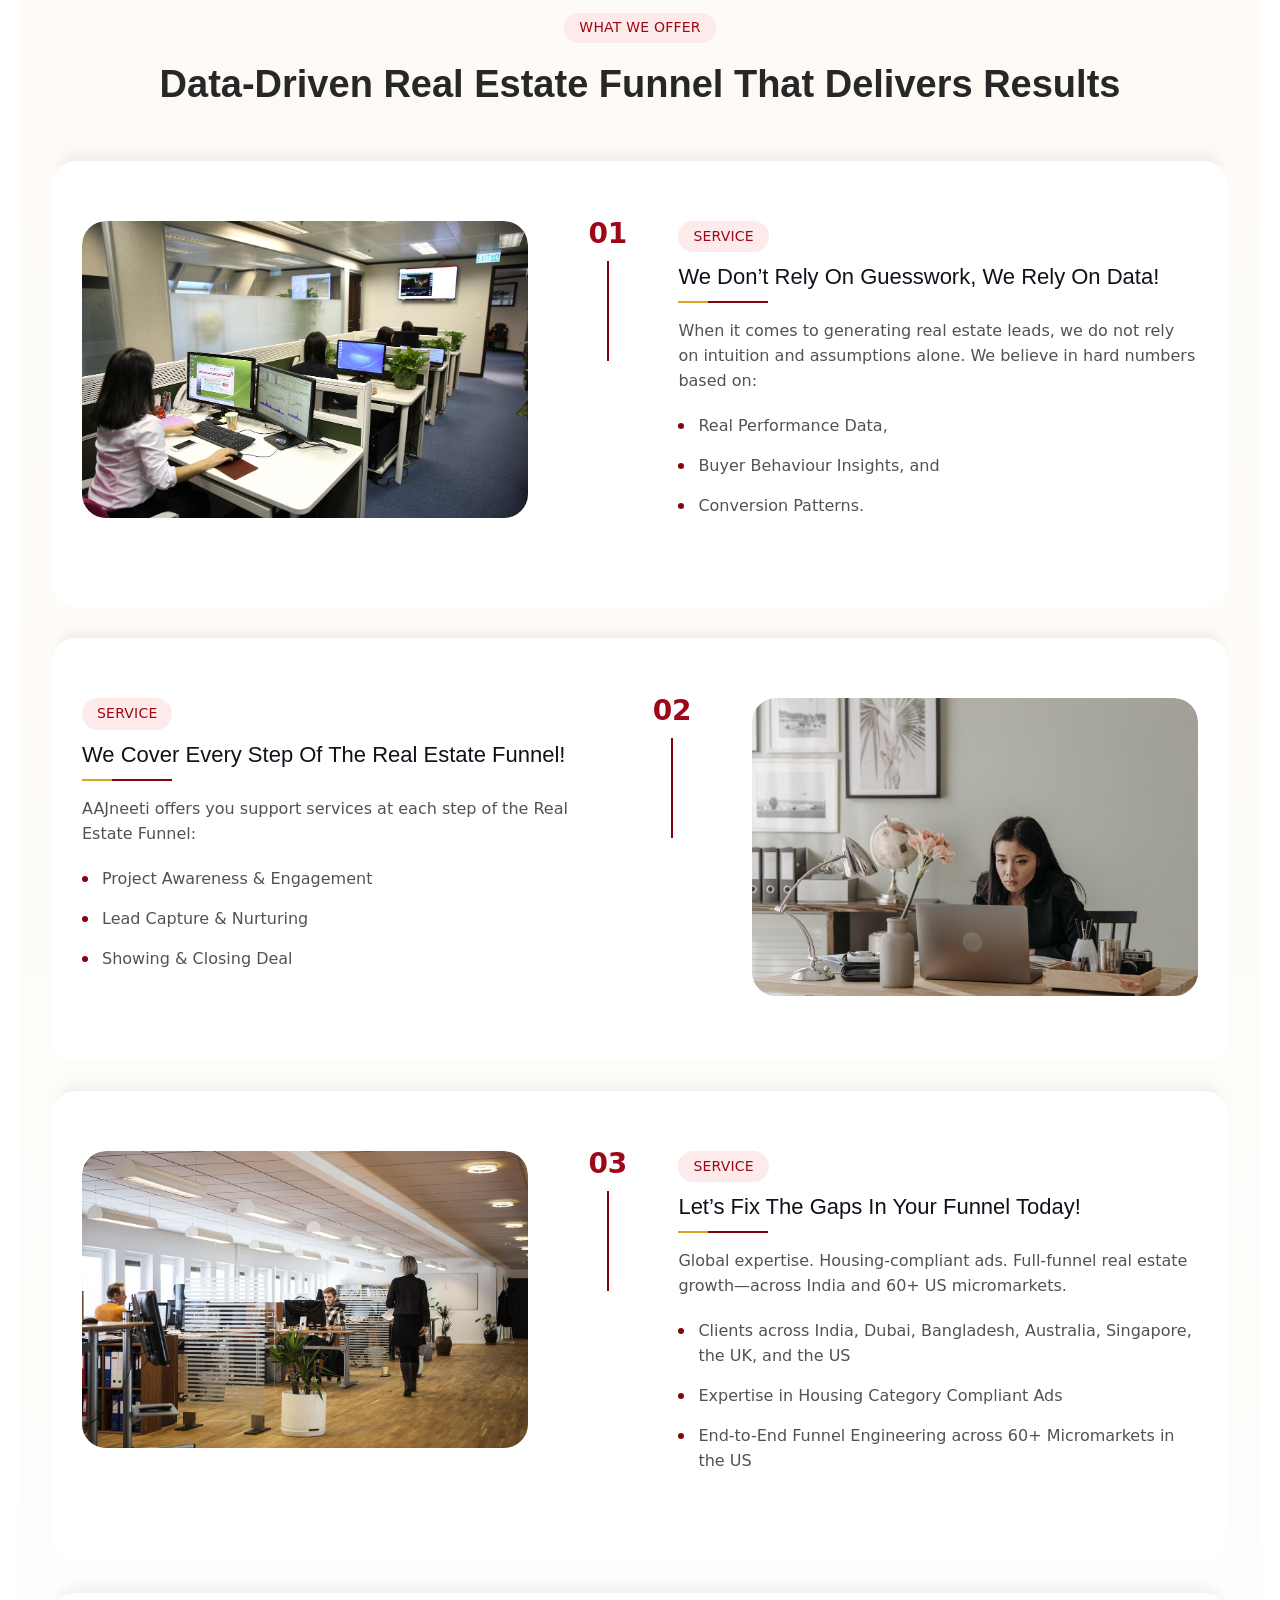
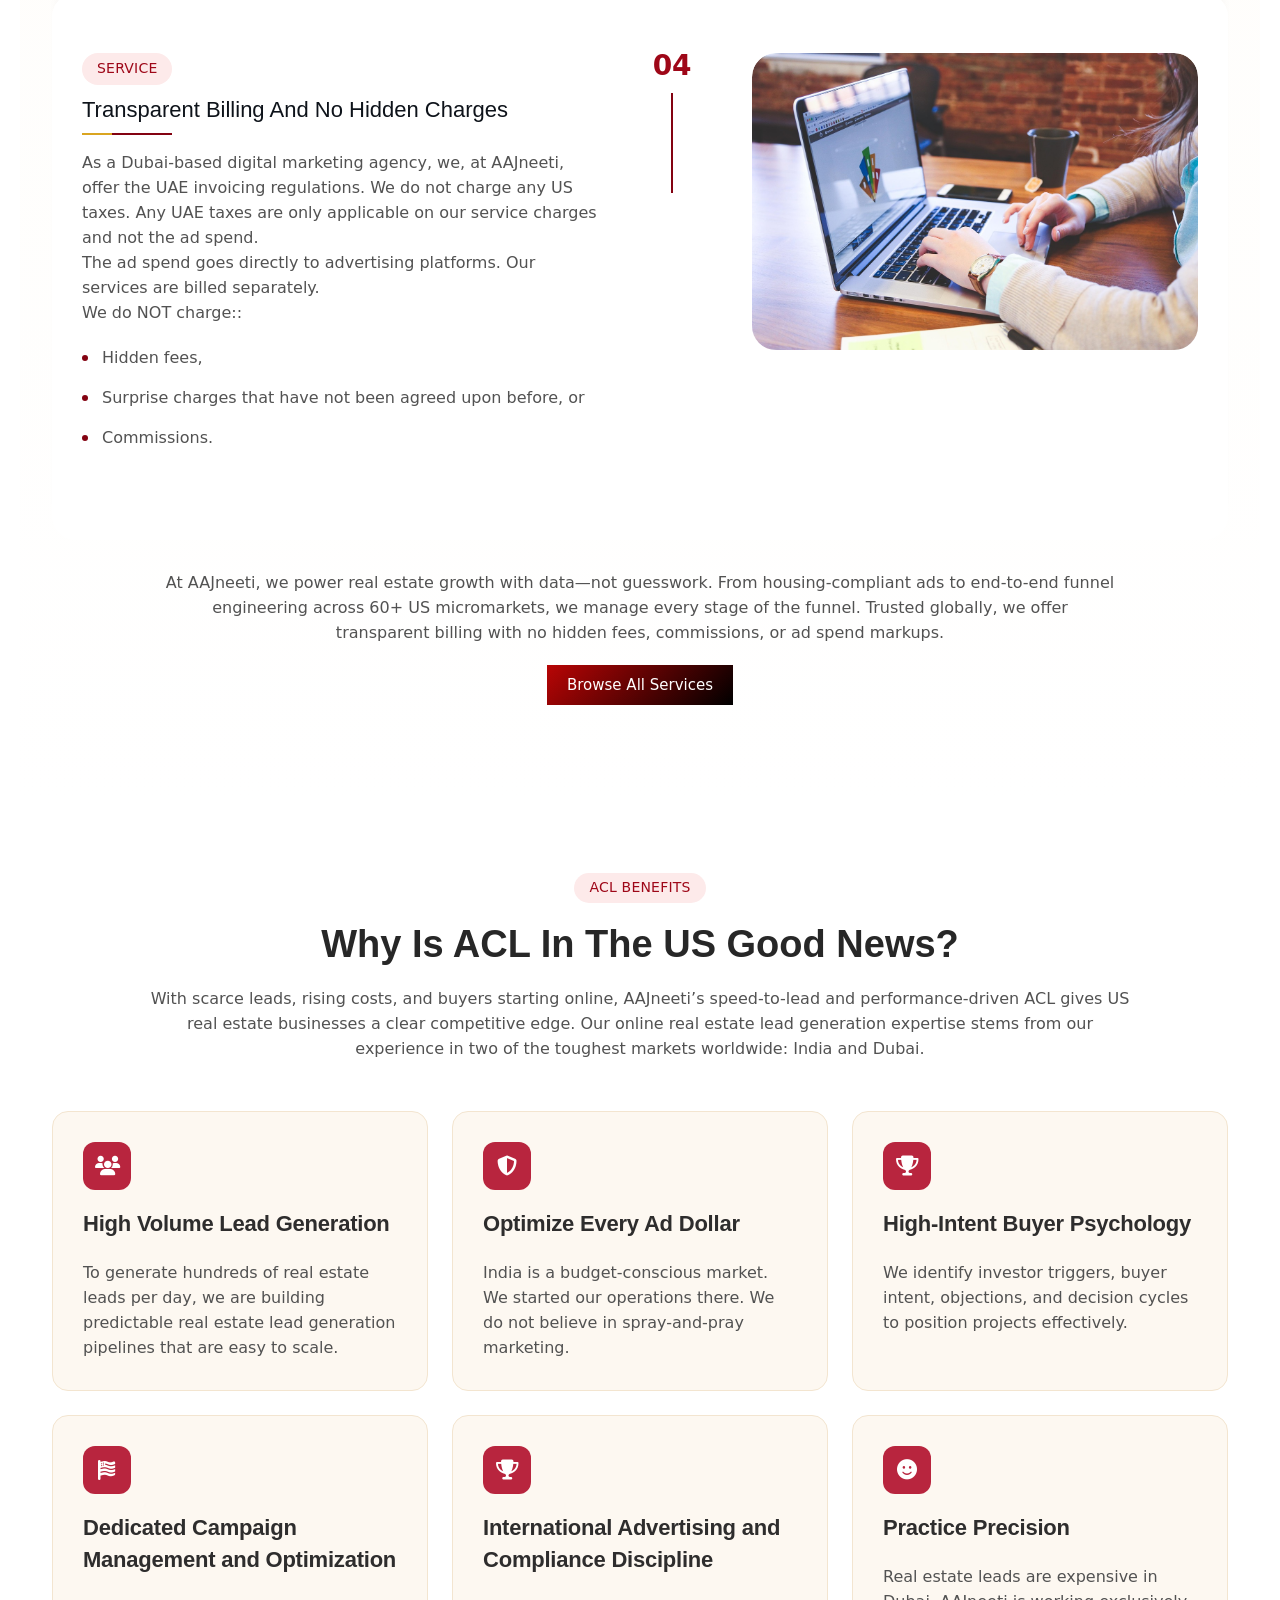
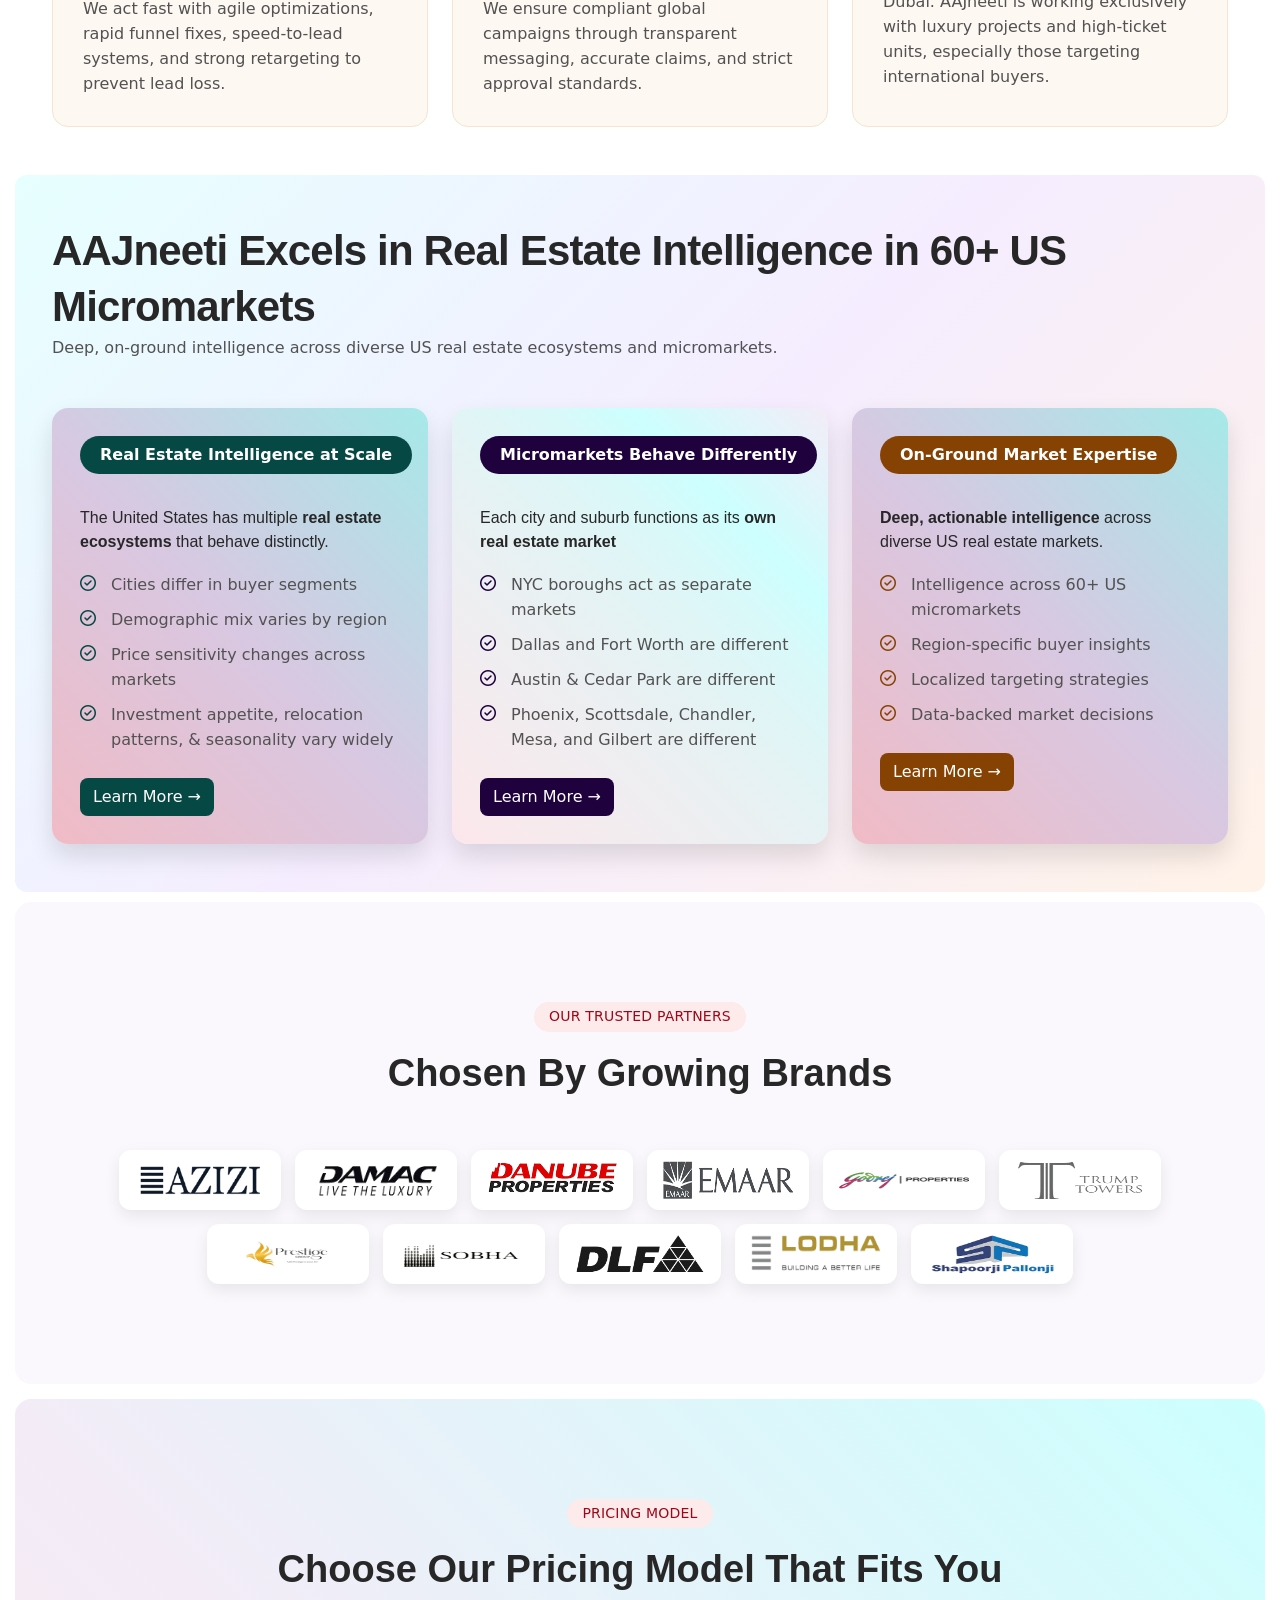
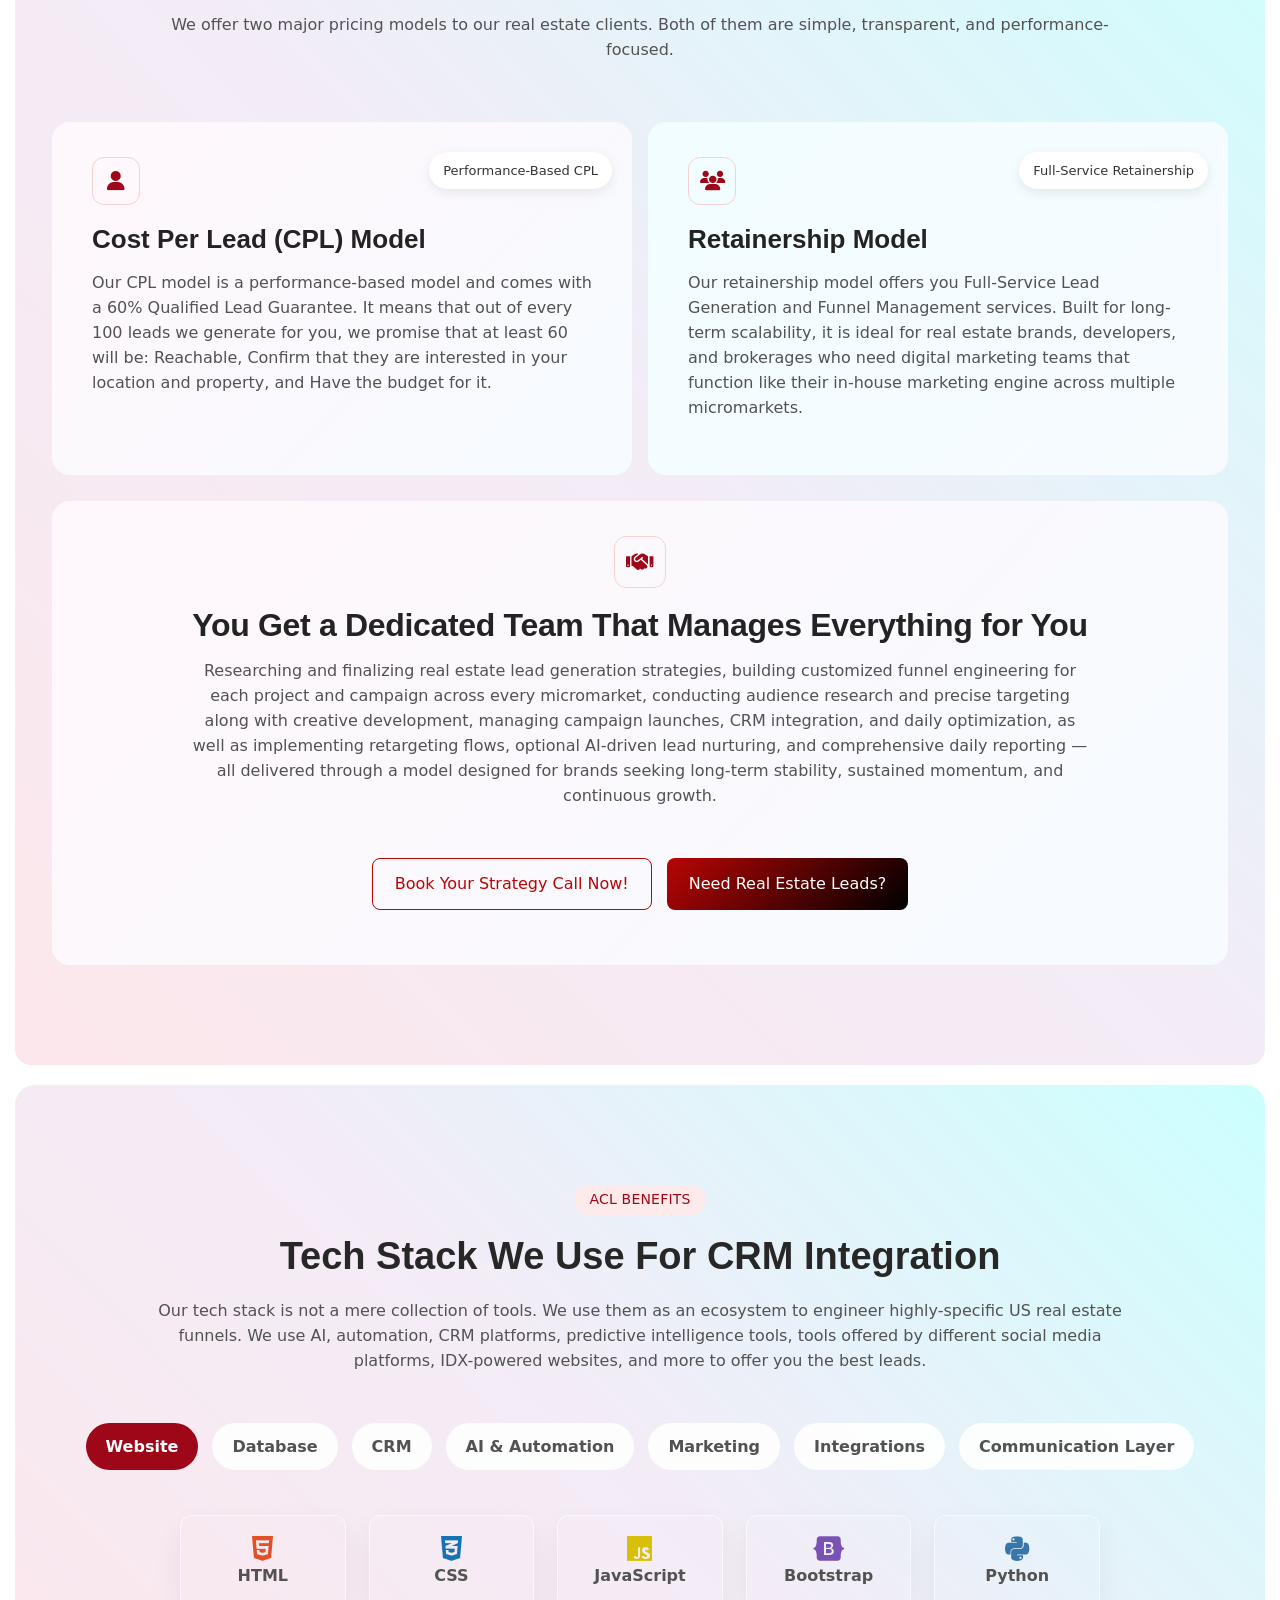
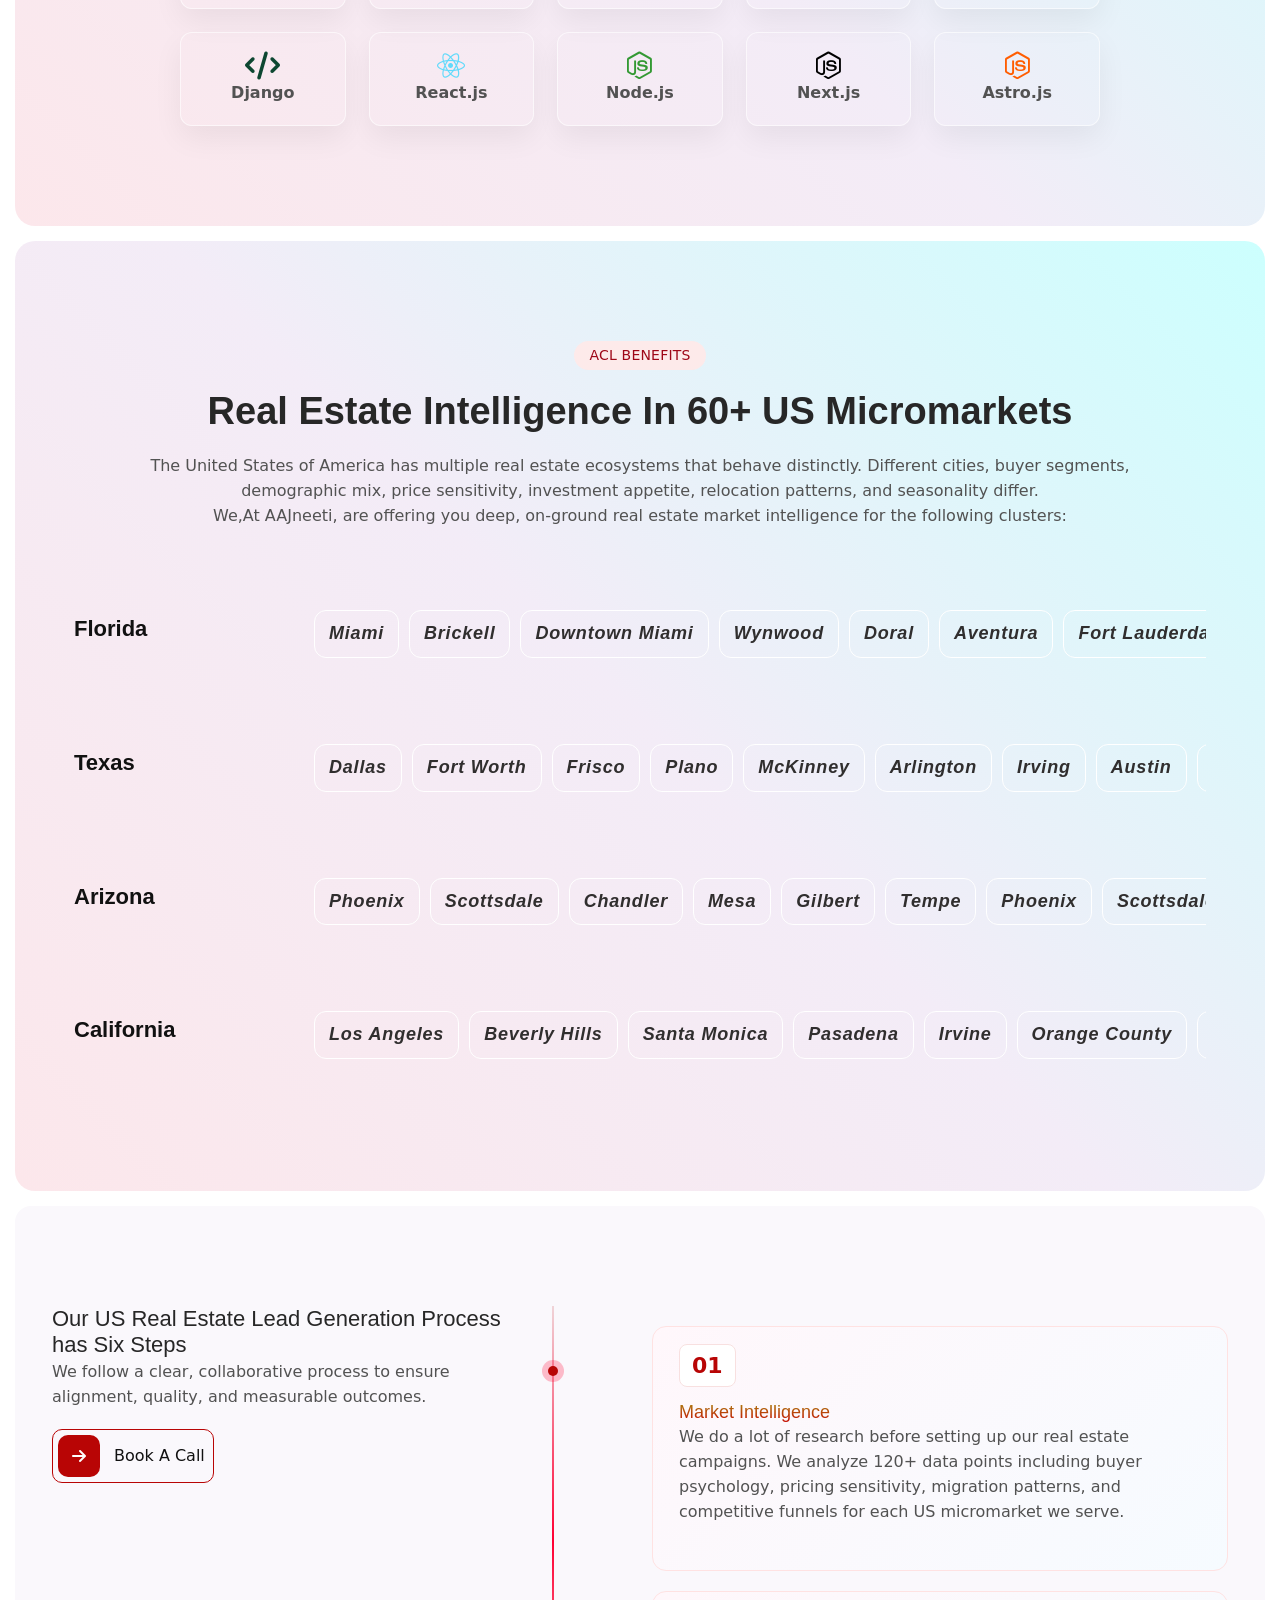
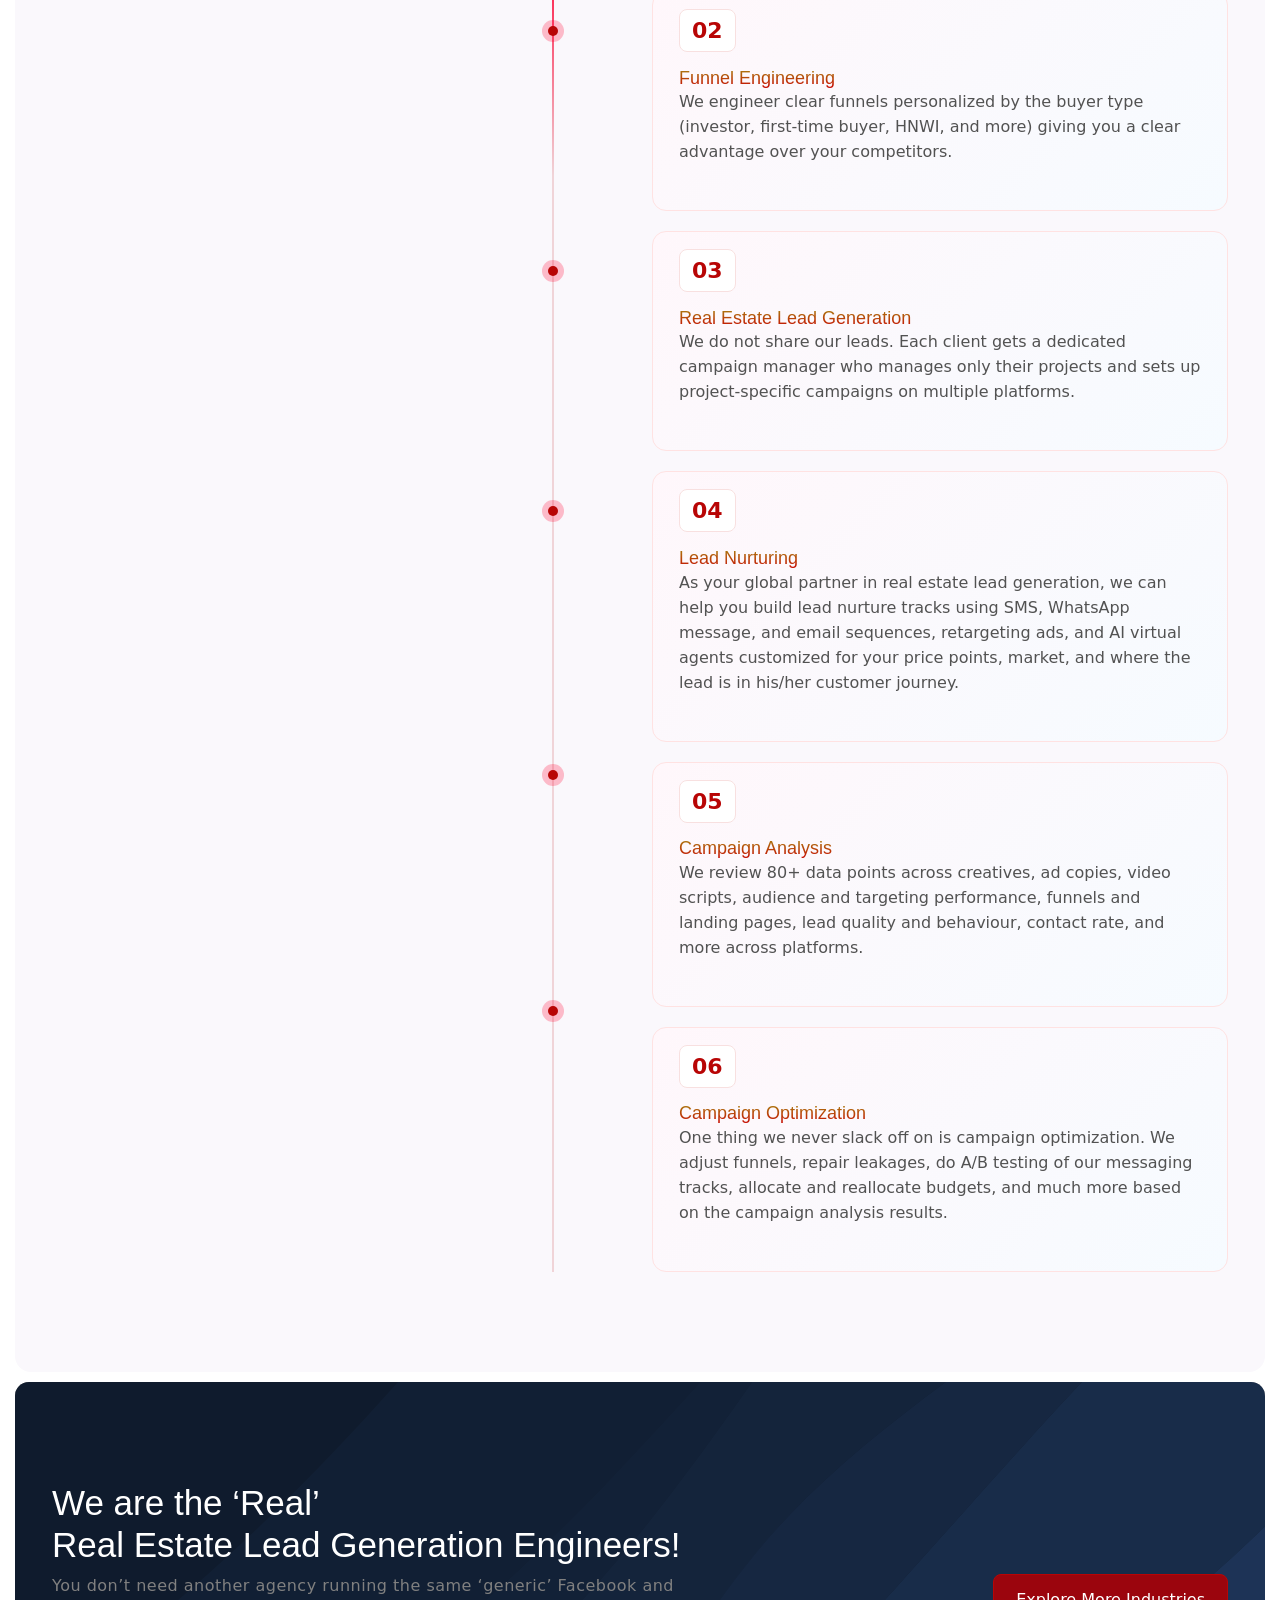
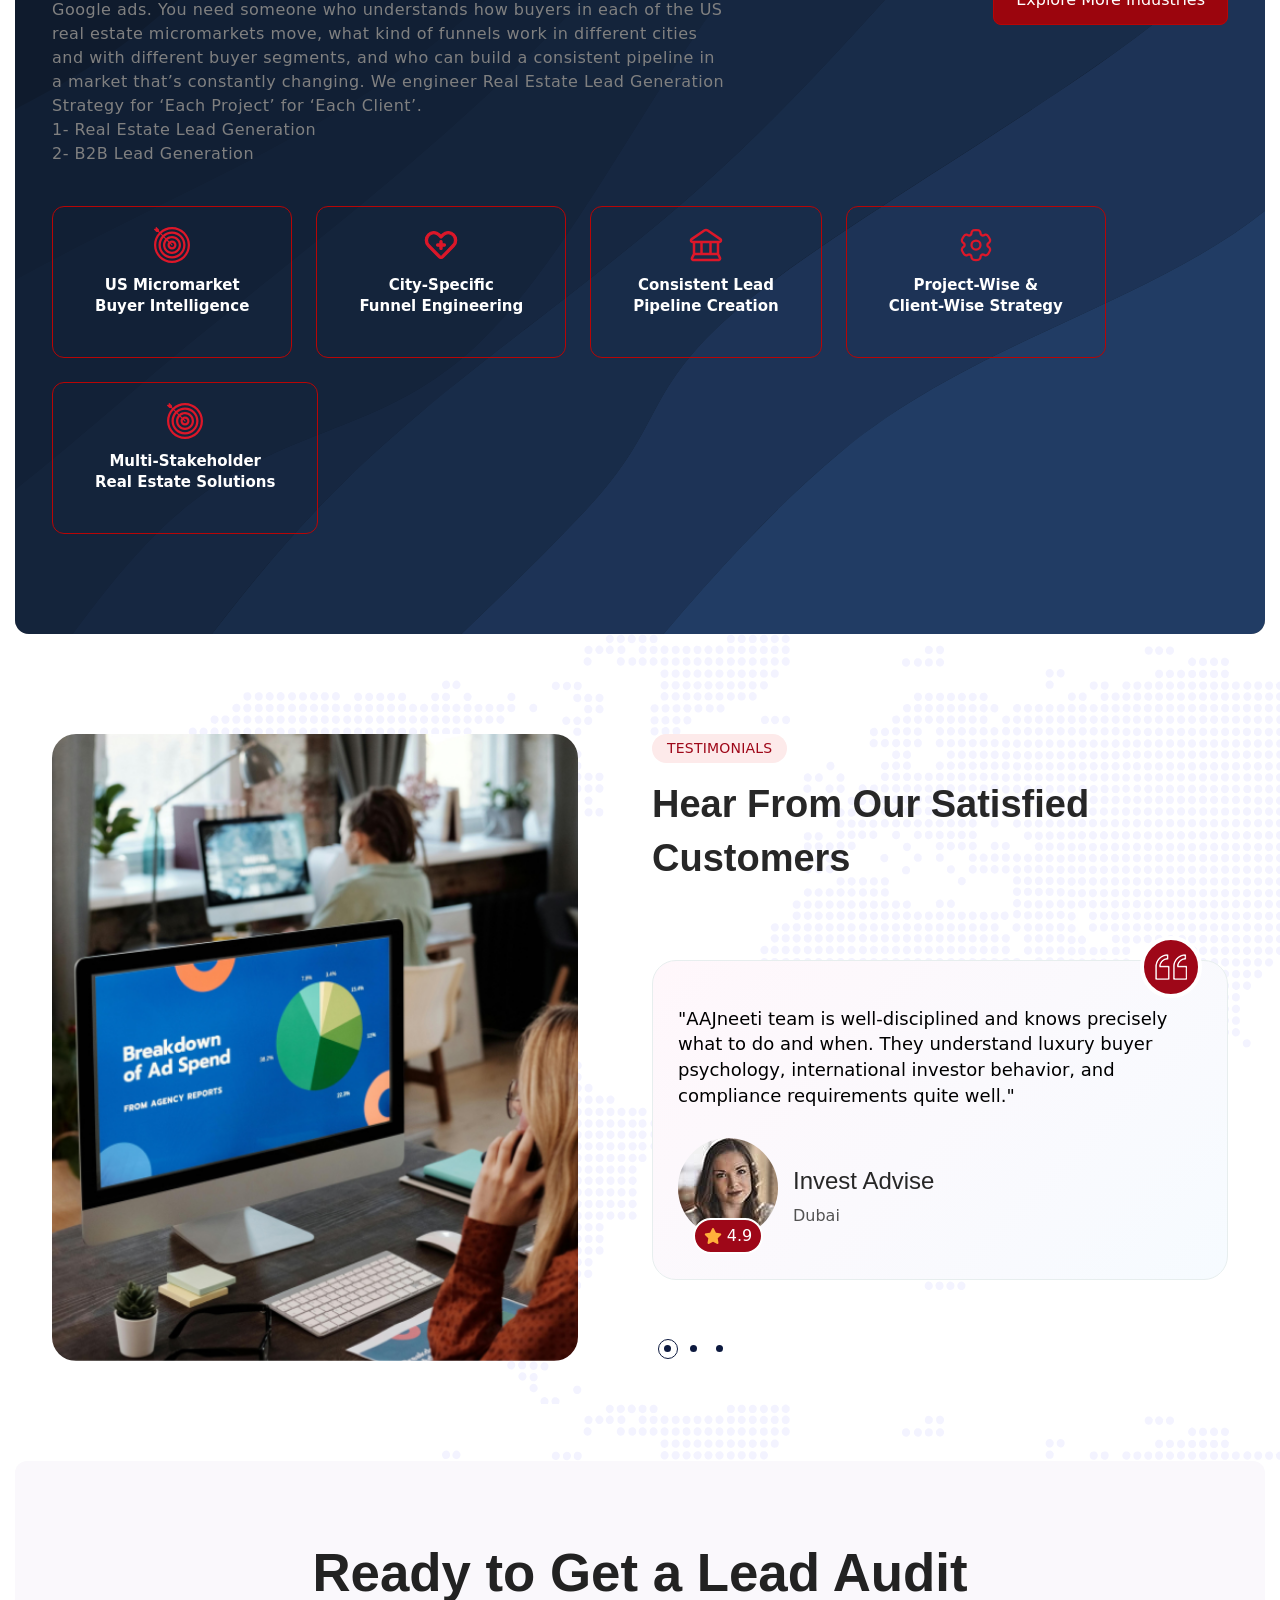
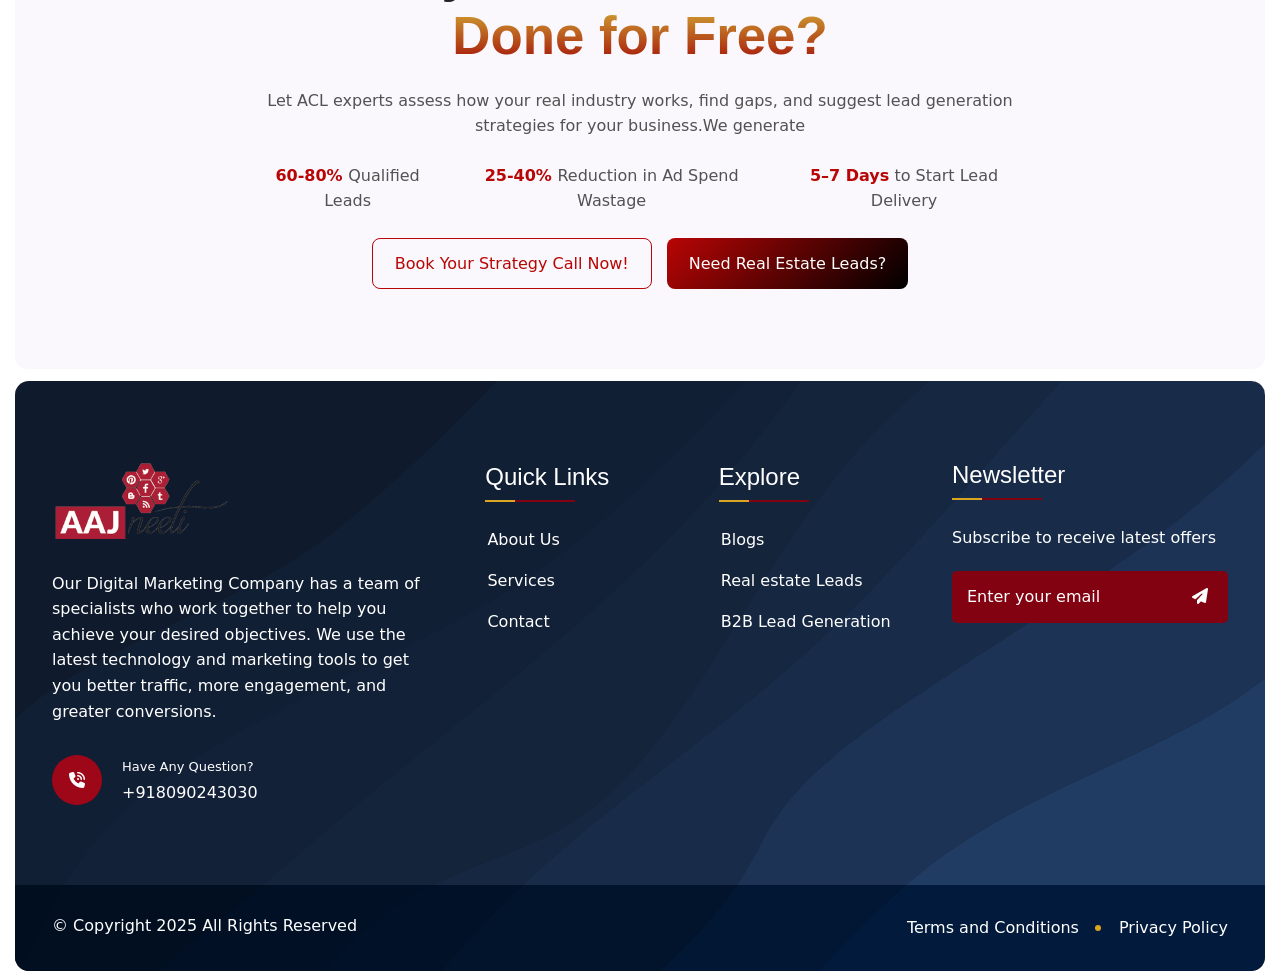
==== commit 573c19ba: "update" ====
--- a/index.html
+++ b/index.html
@@ -290,9 +290,14 @@
                         Leads</span>
                   </div>
                   <div class="hero-buttons">
-                     <button class="btn-outline">Book
-                        Now!</button>
-                     <button class="btn-fill">Contact Us</button>
+                     <a href="contact.html">
+                        <button class="btn-outline">Book Your
+                           Strategy
+                           Call
+                           Now!</button></a>
+                     <a href="contact.html">
+                        <button class="btn-fill">Need Real Estate
+                           Leads?</button></a>
                   </div>
                </div>
             </div>
@@ -1023,11 +1028,12 @@
                                     continuous growth.
                                  </p>
                                  <div class="hero-buttons card-buttons ">
-                                    <button class="btn-outline">Browse
-                                       Talent</button>
-                                    <button class="btn-fill">Build
-                                       Your
-                                       Team</button>
+                                    <button class="btn-outline">Book Your
+                                       Strategy
+                                       Call
+                                       Now!</button>
+                                    <button class="btn-fill">Need Real Estate
+                                       Leads?</button>
                                  </div>
                               </div>
                            </div>
@@ -1931,7 +1937,7 @@
                   <!-- cta section end -->
                </main>
                <!-- main end -->
-                
+
                <!-- footer start -->
                <footer class="footer footer-3">
                   <!-- footer bottom start -->
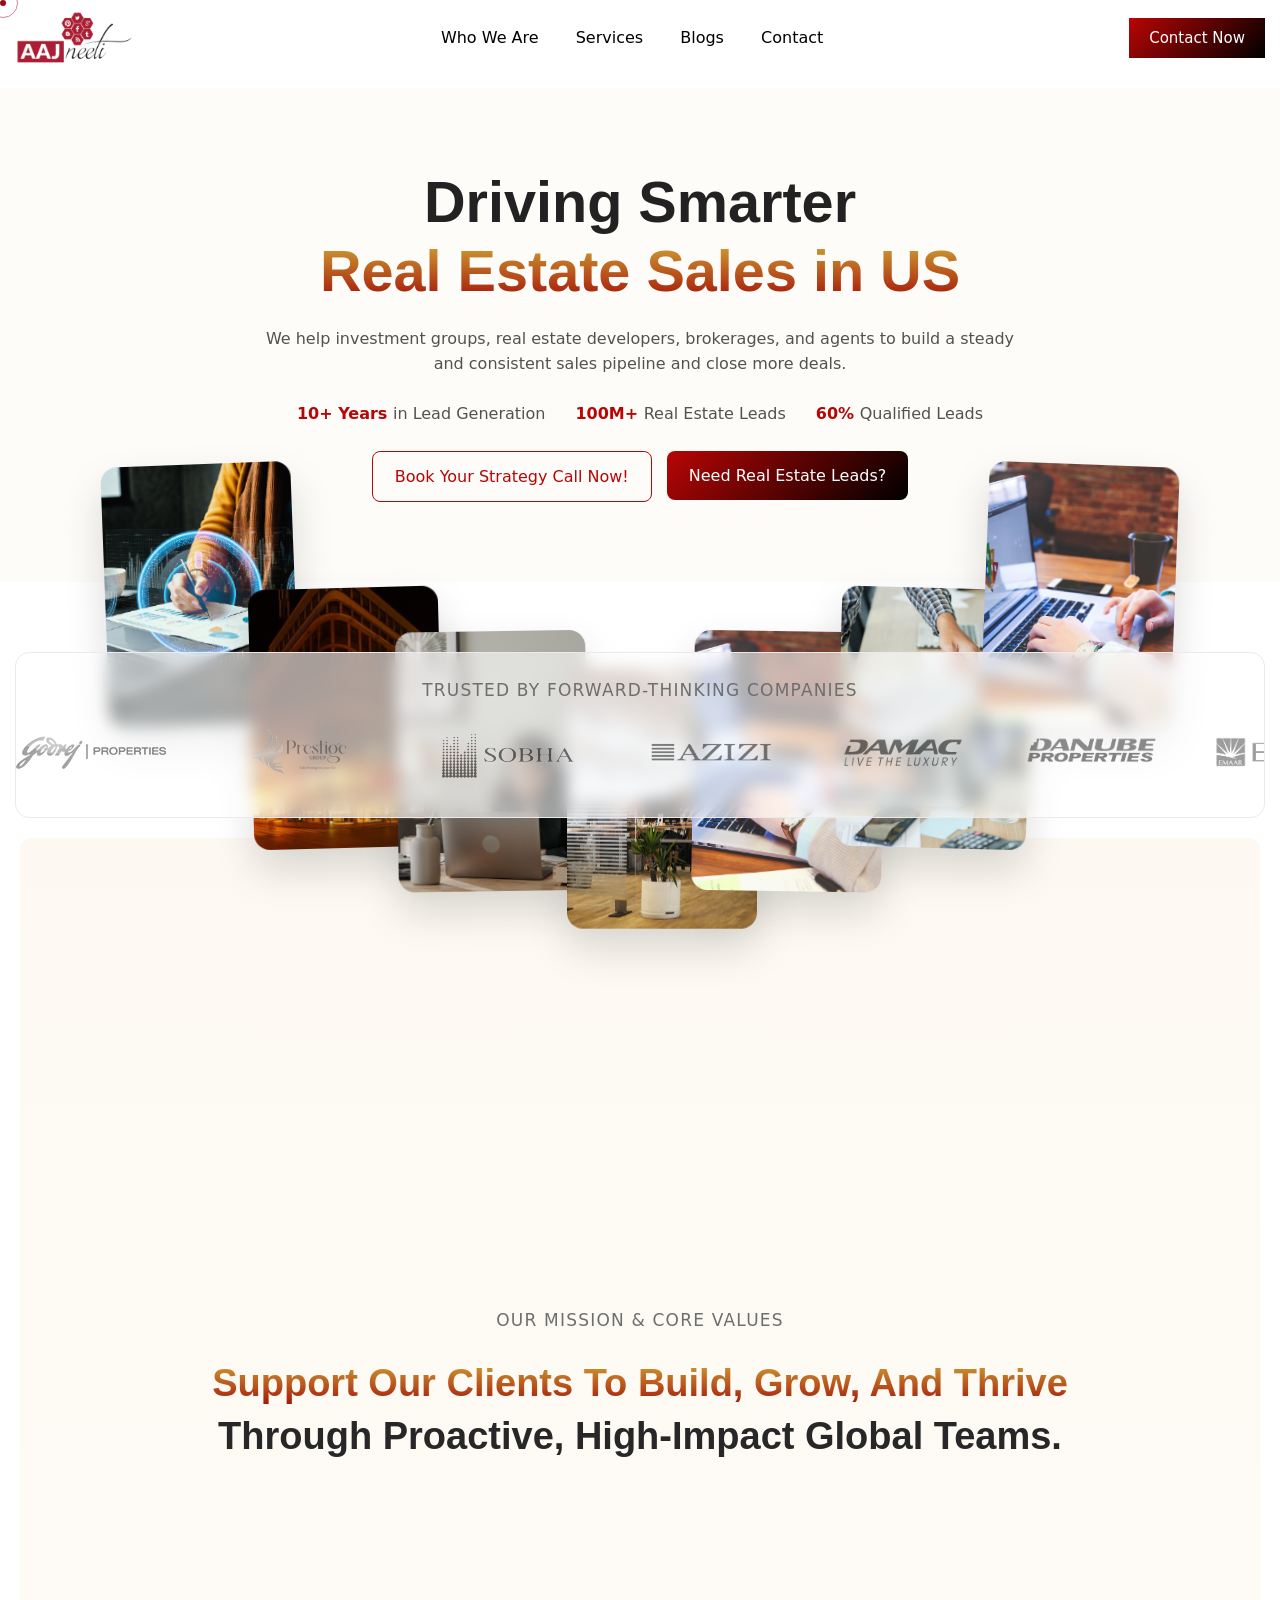
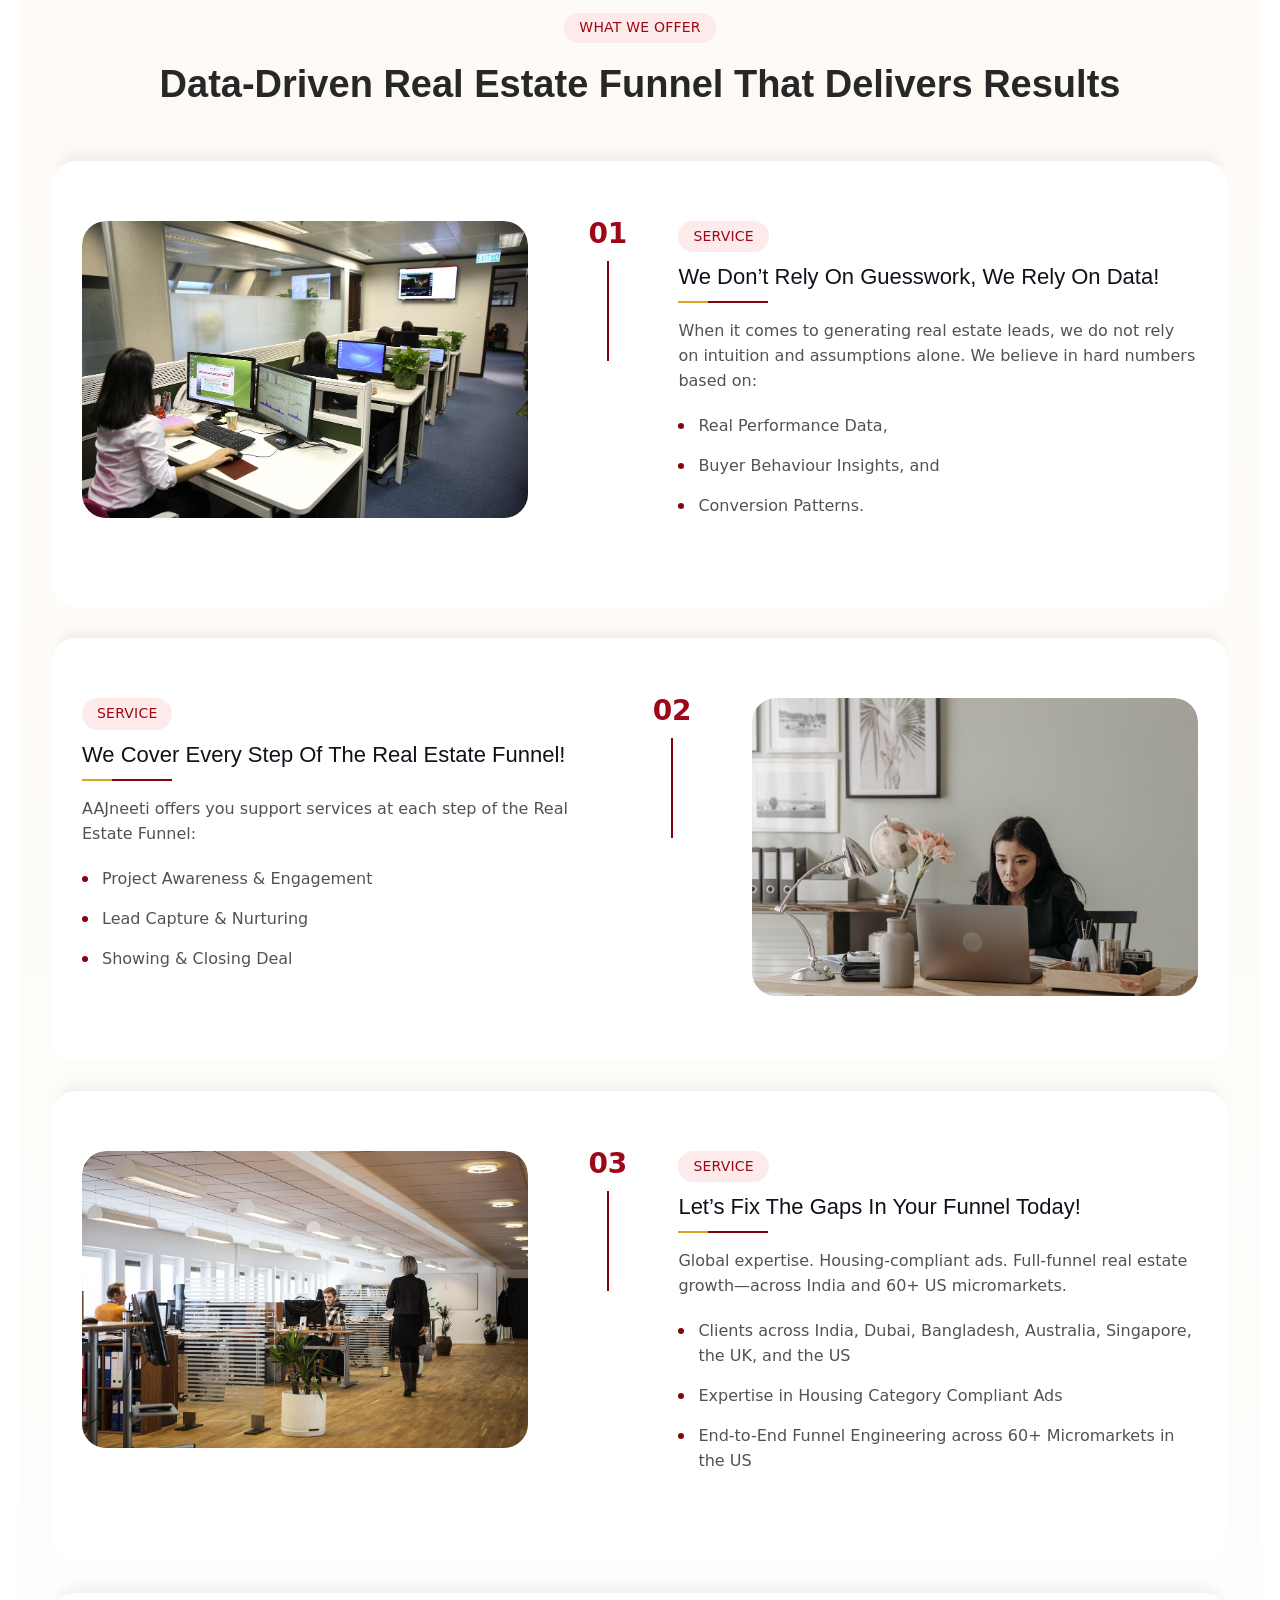
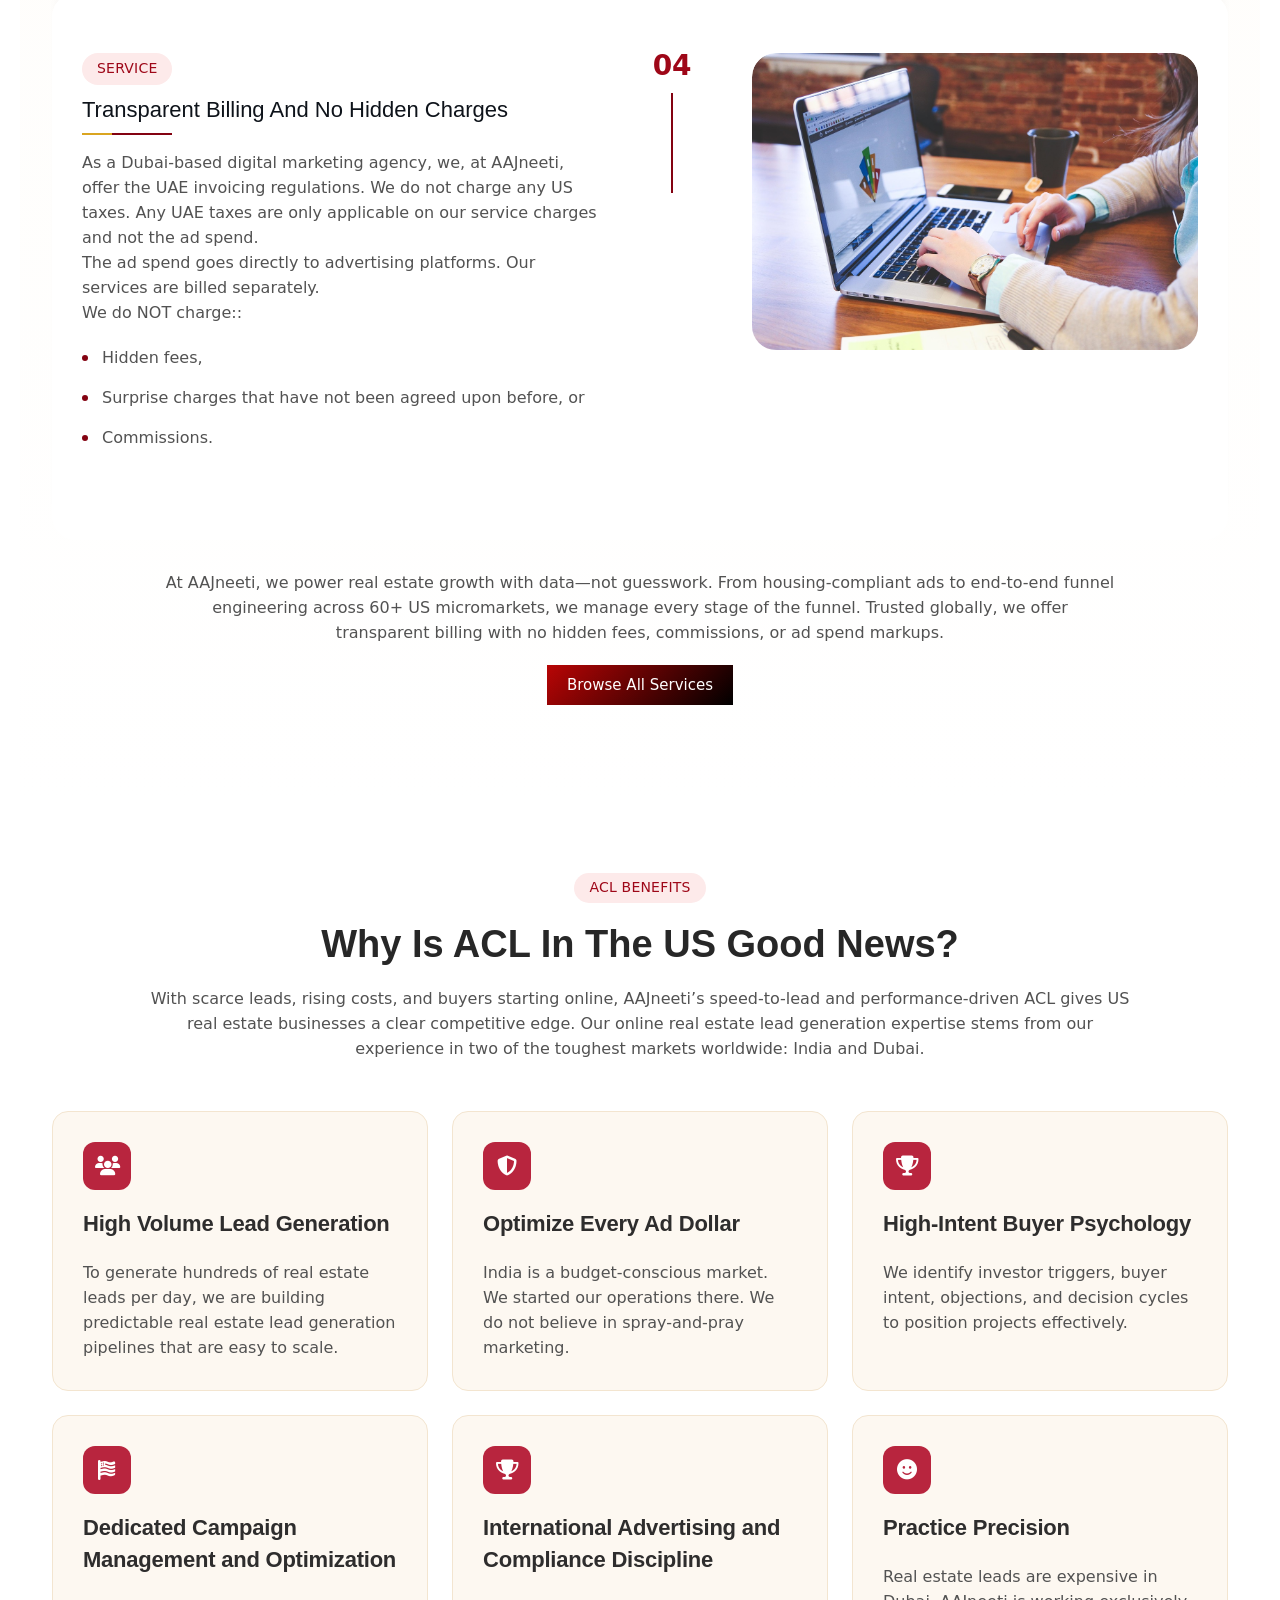
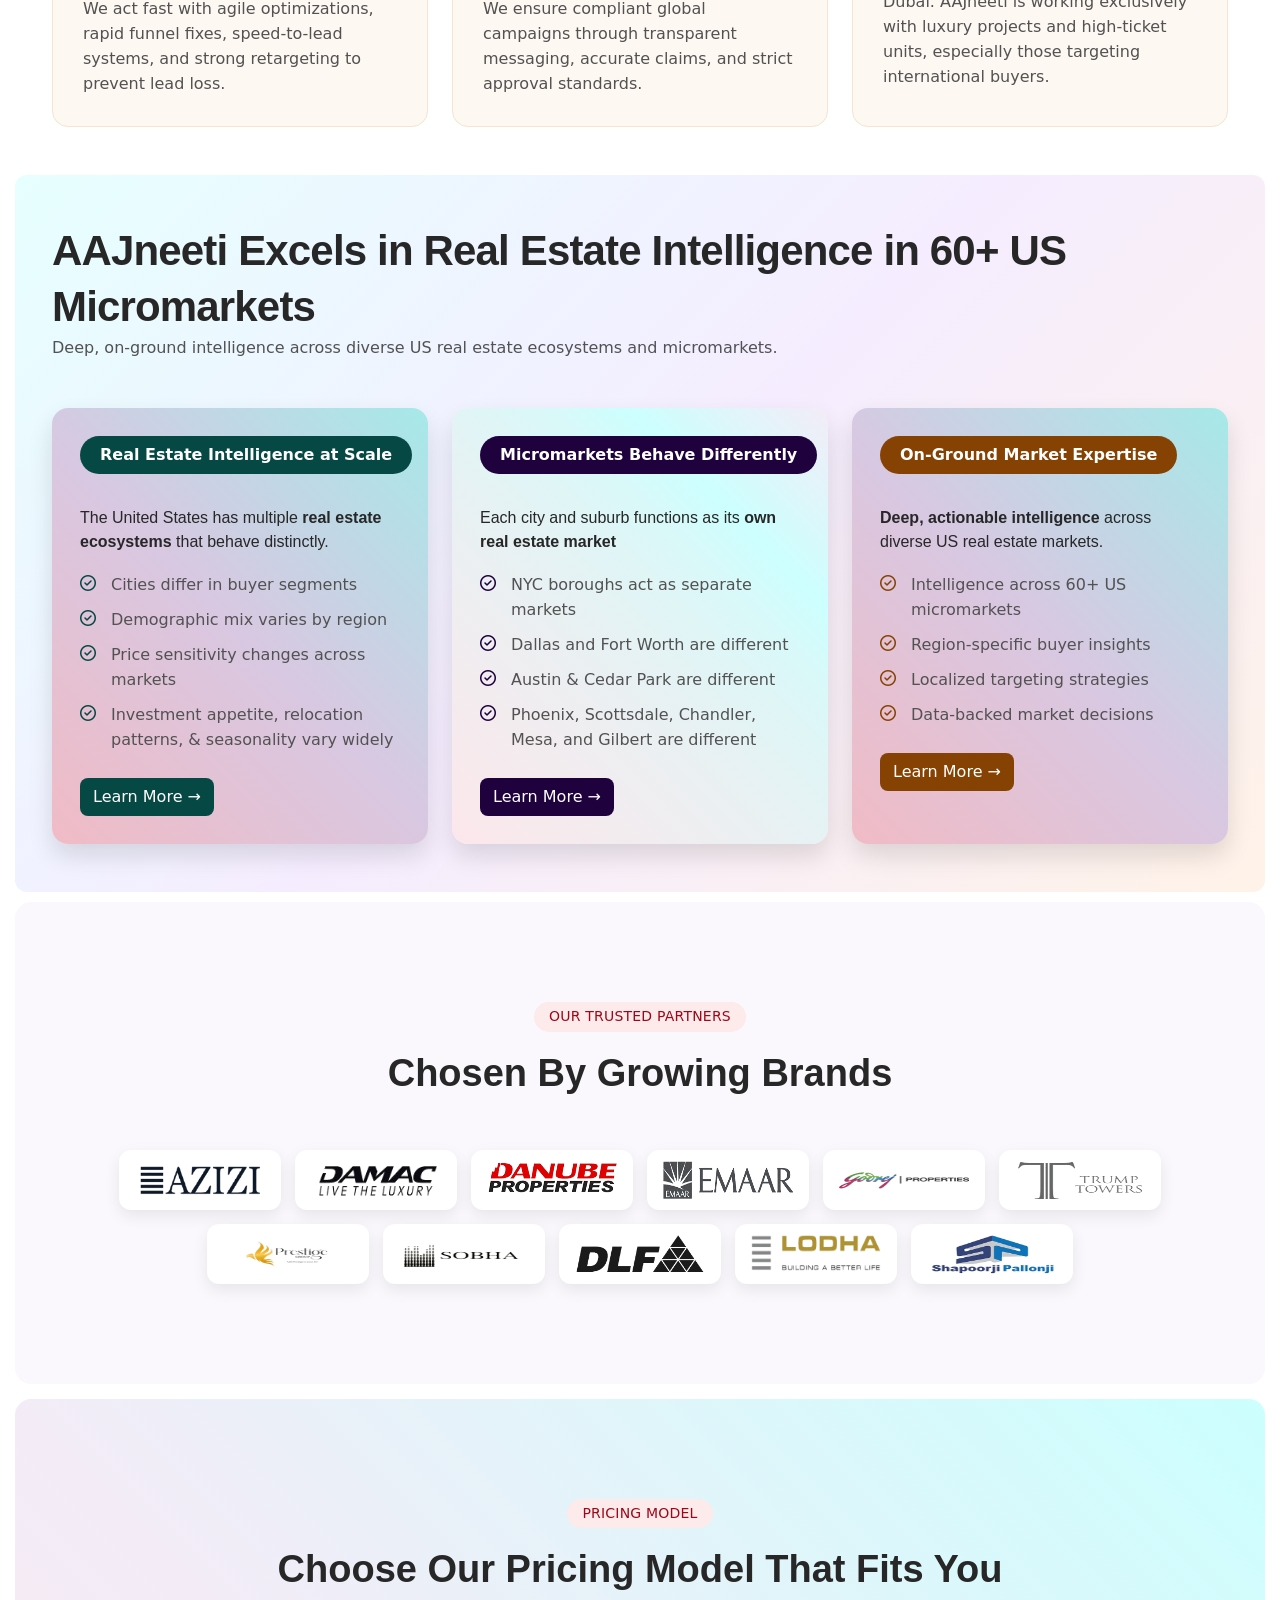
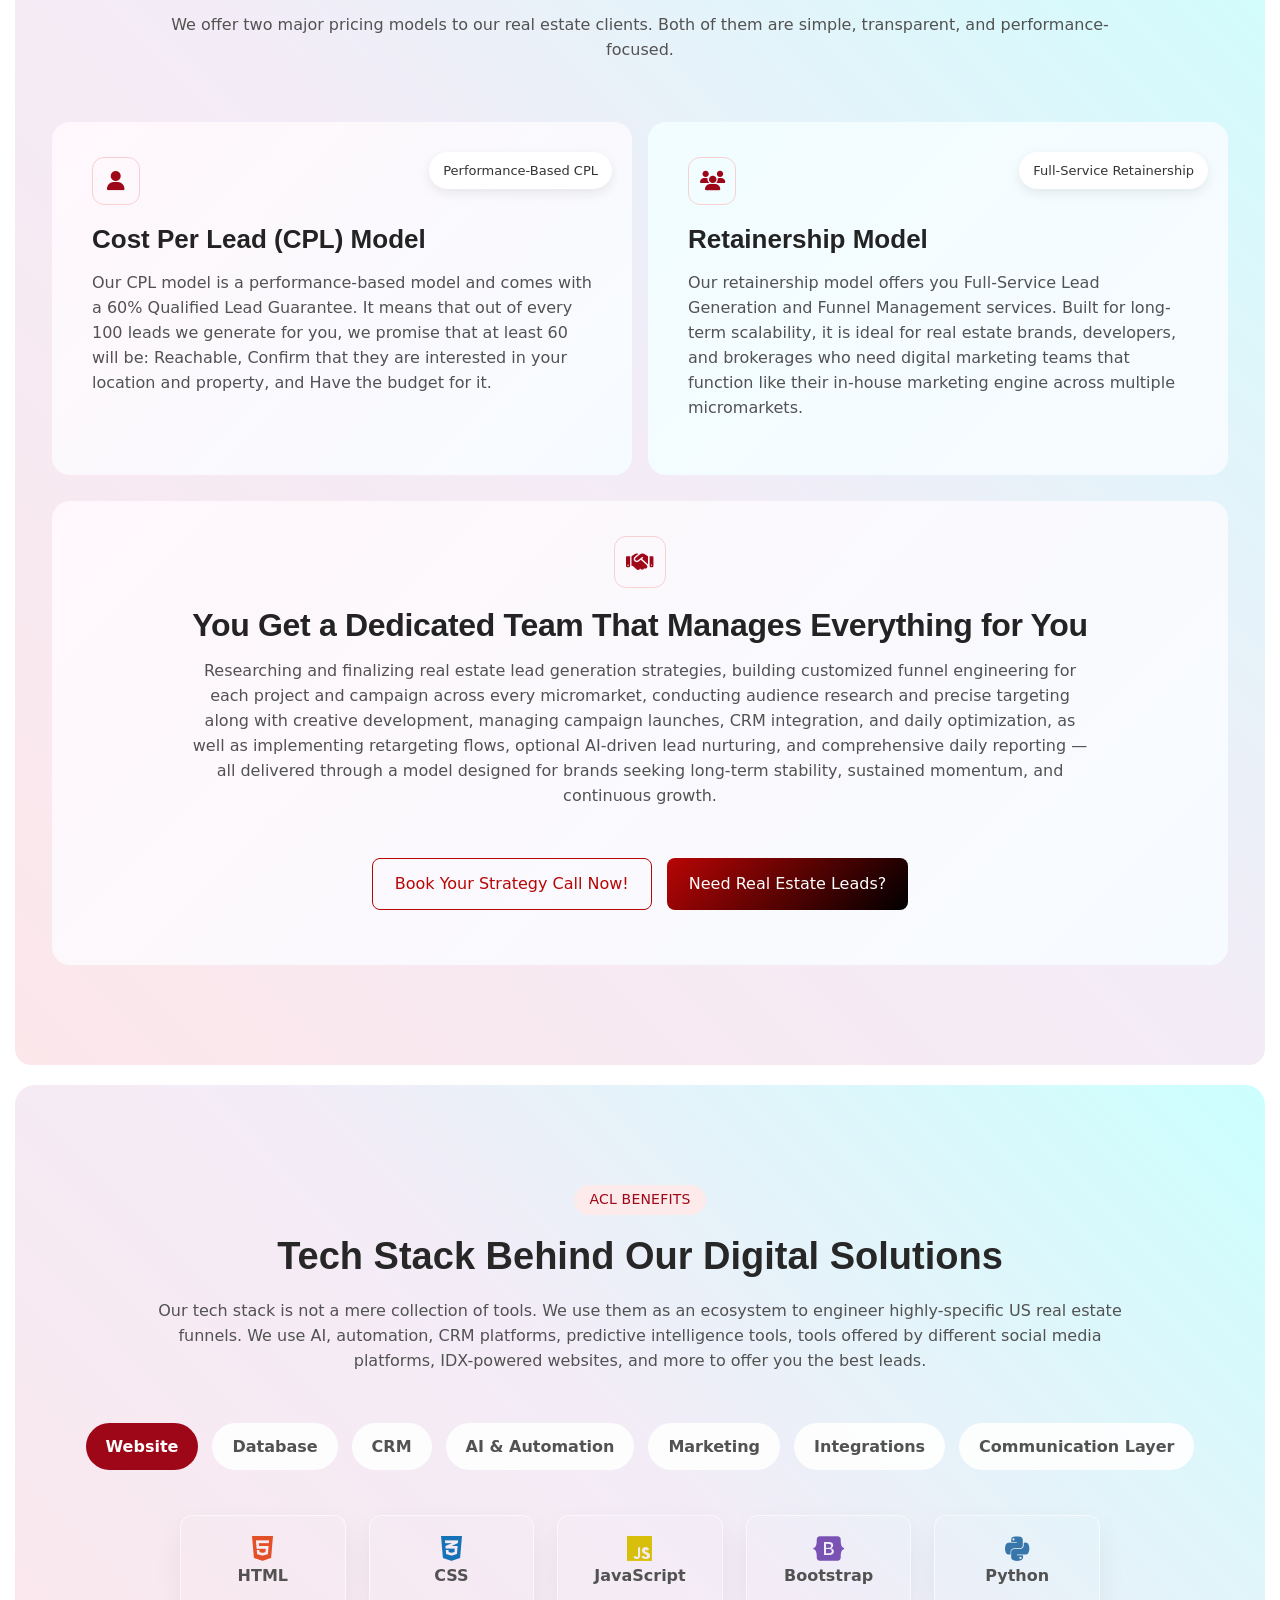
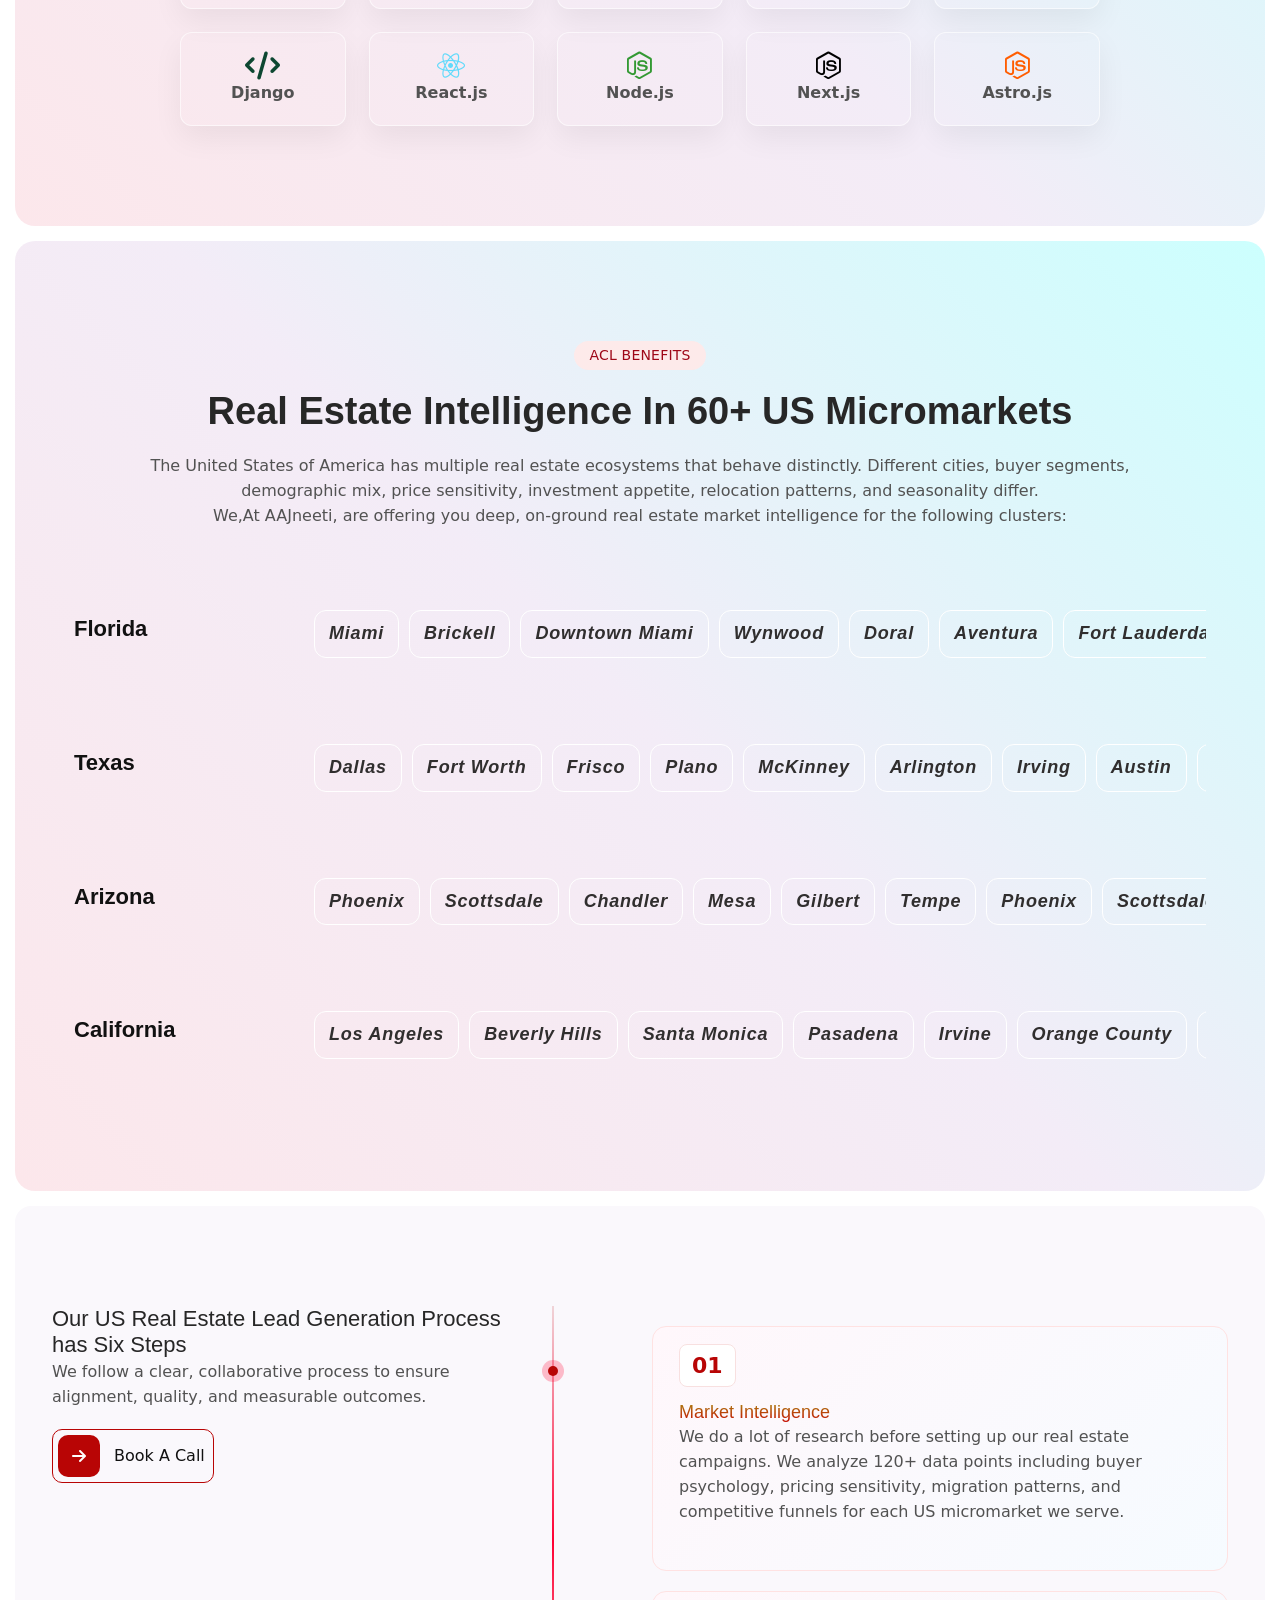
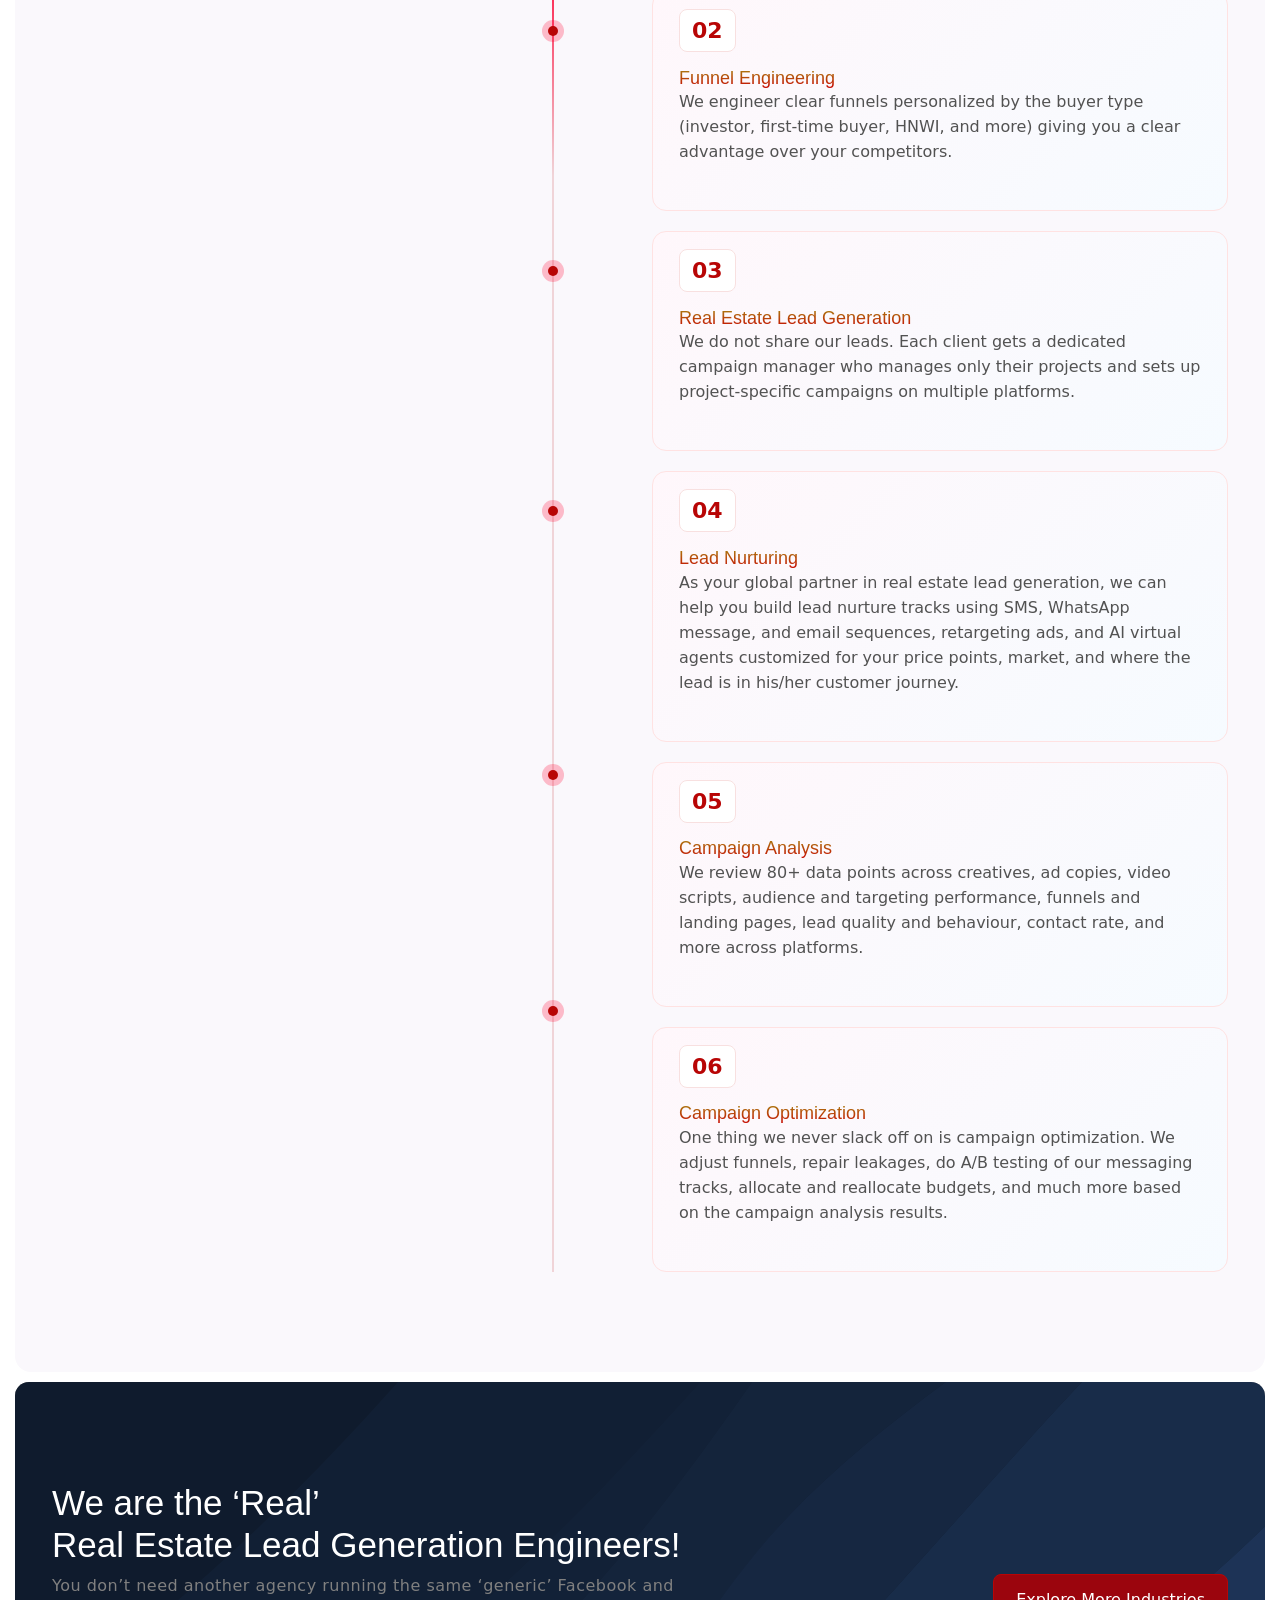
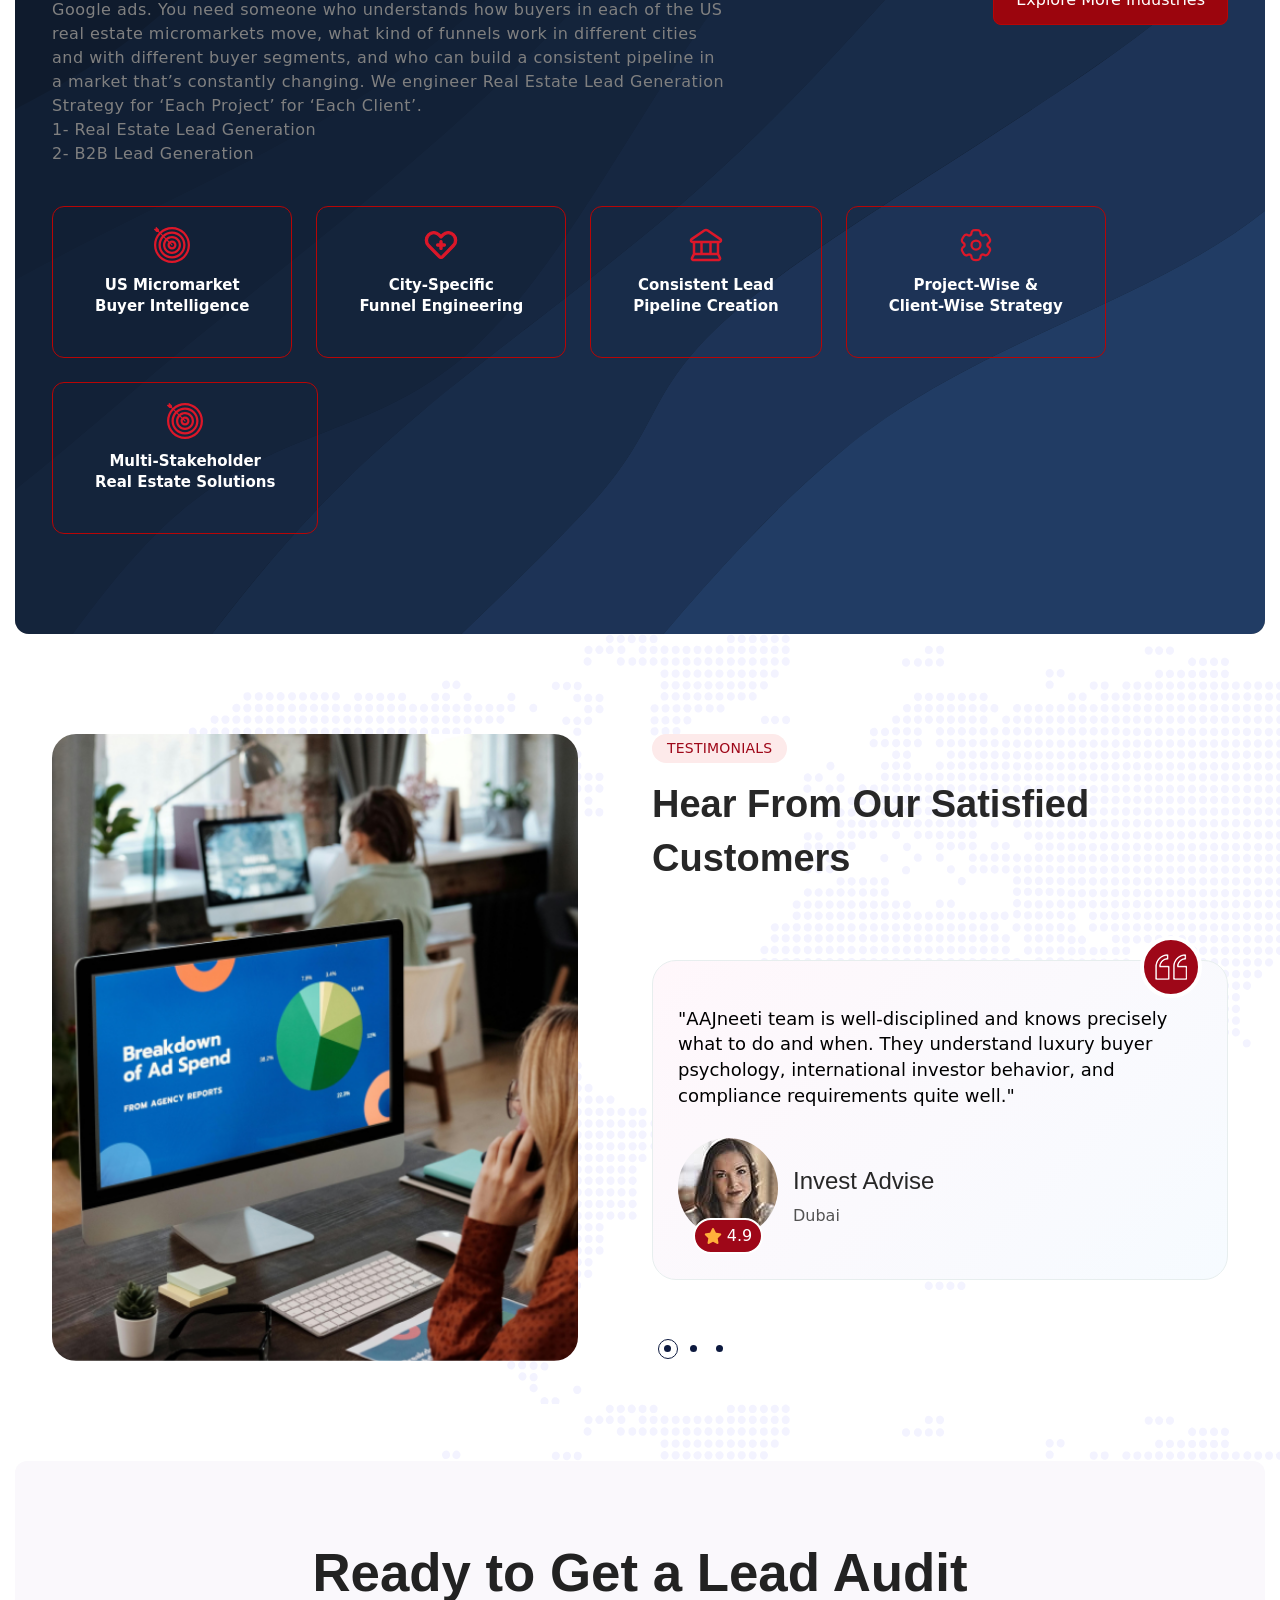
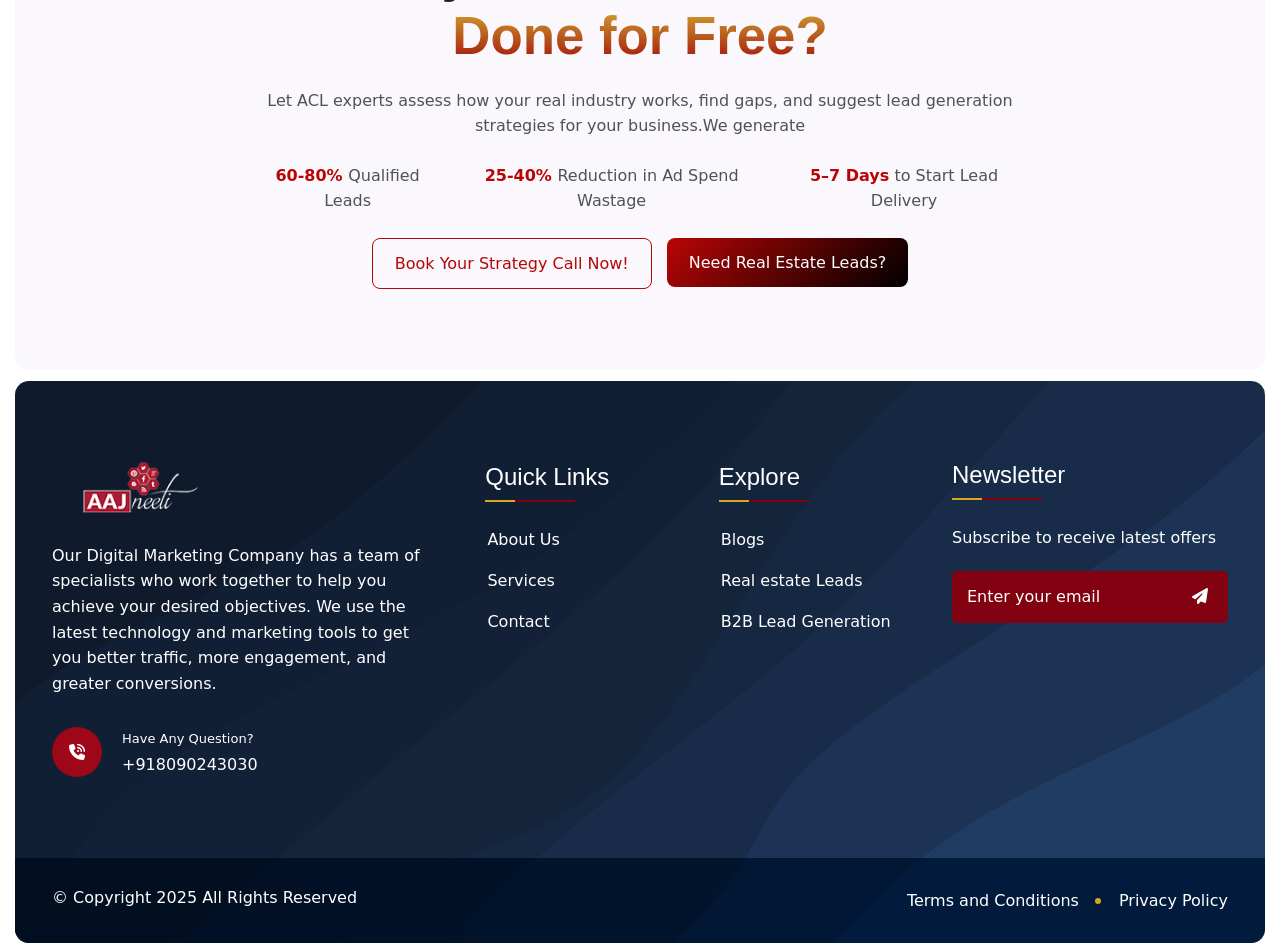
==== commit 65d4553f: "update footer logo, content and home page design in mobile devices" ====
--- a/index.html
+++ b/index.html
@@ -359,7 +359,7 @@
                      <img src="assets/images/offer/banner1.jpg"
                         class="people-card left far" />
                      <img src="assets/images/offer/banner3.jpg"
-                        class="people-card left mid" />
+                        class="people-card left mid d-none d-sm-block" />
                      <img src="assets/images/offer/banner7.jpg"
                         class="people-card left near" />
 
@@ -368,7 +368,7 @@
                      <img src="assets/images/offer/banner5.jpg"
                         class="people-card right near" />
                      <img src="assets/images/offer/banner6.jpg"
-                        class="people-card right mid" />
+                        class="people-card right mid d-none d-sm-block" />
                      <img src="assets/images/offer/banner5.jpg"
                         class="people-card right far" />
                   </div>
@@ -1053,8 +1053,8 @@
                                  class="section-title text-center wow fadeInUp"
                                  data-wow-delay=".2s">
                                  <span class="sub-title">ACL Benefits</span>
-                                 <h2>Tech Stack We Use for CRM
-                                    Integration</h2>
+                                 <h2>Tech Stack Behind Our Digital
+                                    Solutions</h2>
                                  <p class="text-base text-color">
                                     Our tech stack is not a mere collection
                                     of
@@ -1926,11 +1926,15 @@
                               to Start Lead Delivery</span>
                         </div>
                         <div class="hero-buttons">
-                           <button class="btn-outline">Book Your Strategy
-                              Call
-                              Now!</button>
-                           <button class="btn-fill">Need Real Estate Leads?
-                           </button>
+                           <a href="contact.html">
+                              <button class="btn-outline">Book Your Strategy
+                                 Call
+                                 Now!</button>
+                           </a>
+                           <a href="contact.html">
+                              <button class="btn-fill">Need Real Estate Leads?
+                              </button>
+                           </a>
                         </div>
                      </div>
                   </section>
@@ -1957,7 +1961,7 @@
                                        <a href="index.html">
                                           <figure>
                                              <img
-                                                src="assets/images/logo/acl-logo.png"
+                                                src="assets/images/logo/V2-aajneeti-logo.png"
                                                 alt="footer logo" width="180">
                                           </figure>
                                        </a>
--- a/assets/css/main.css
+++ b/assets/css/main.css
@@ -18134,12 +18134,12 @@
 
   /*  REAL CURVE (5 cards only) */
 
-  .left.mid {
+  /* .left.mid {
     left: -30px;
     top: 60px;
     transform: rotate(-15deg) scale(0.9) !important;
     z-index: 1;
-  }
+  } */
 
   .left.near {
     left: 36px;
@@ -18162,12 +18162,12 @@
     z-index: 2;
   }
 
-  .right.mid {
+  /* .right.mid {
     right: -30px;
     top: 60px;
     transform: rotate(15deg) scale(0.9) !important;
     z-index: 1;
-  }
+  } */
 }
 
 
@@ -18178,7 +18178,7 @@
 @media (max-width: 480px) {
 
   .people-cards {
-    max-width: 234px;
+    max-width: 330px;
     height: 210px;
   }
 
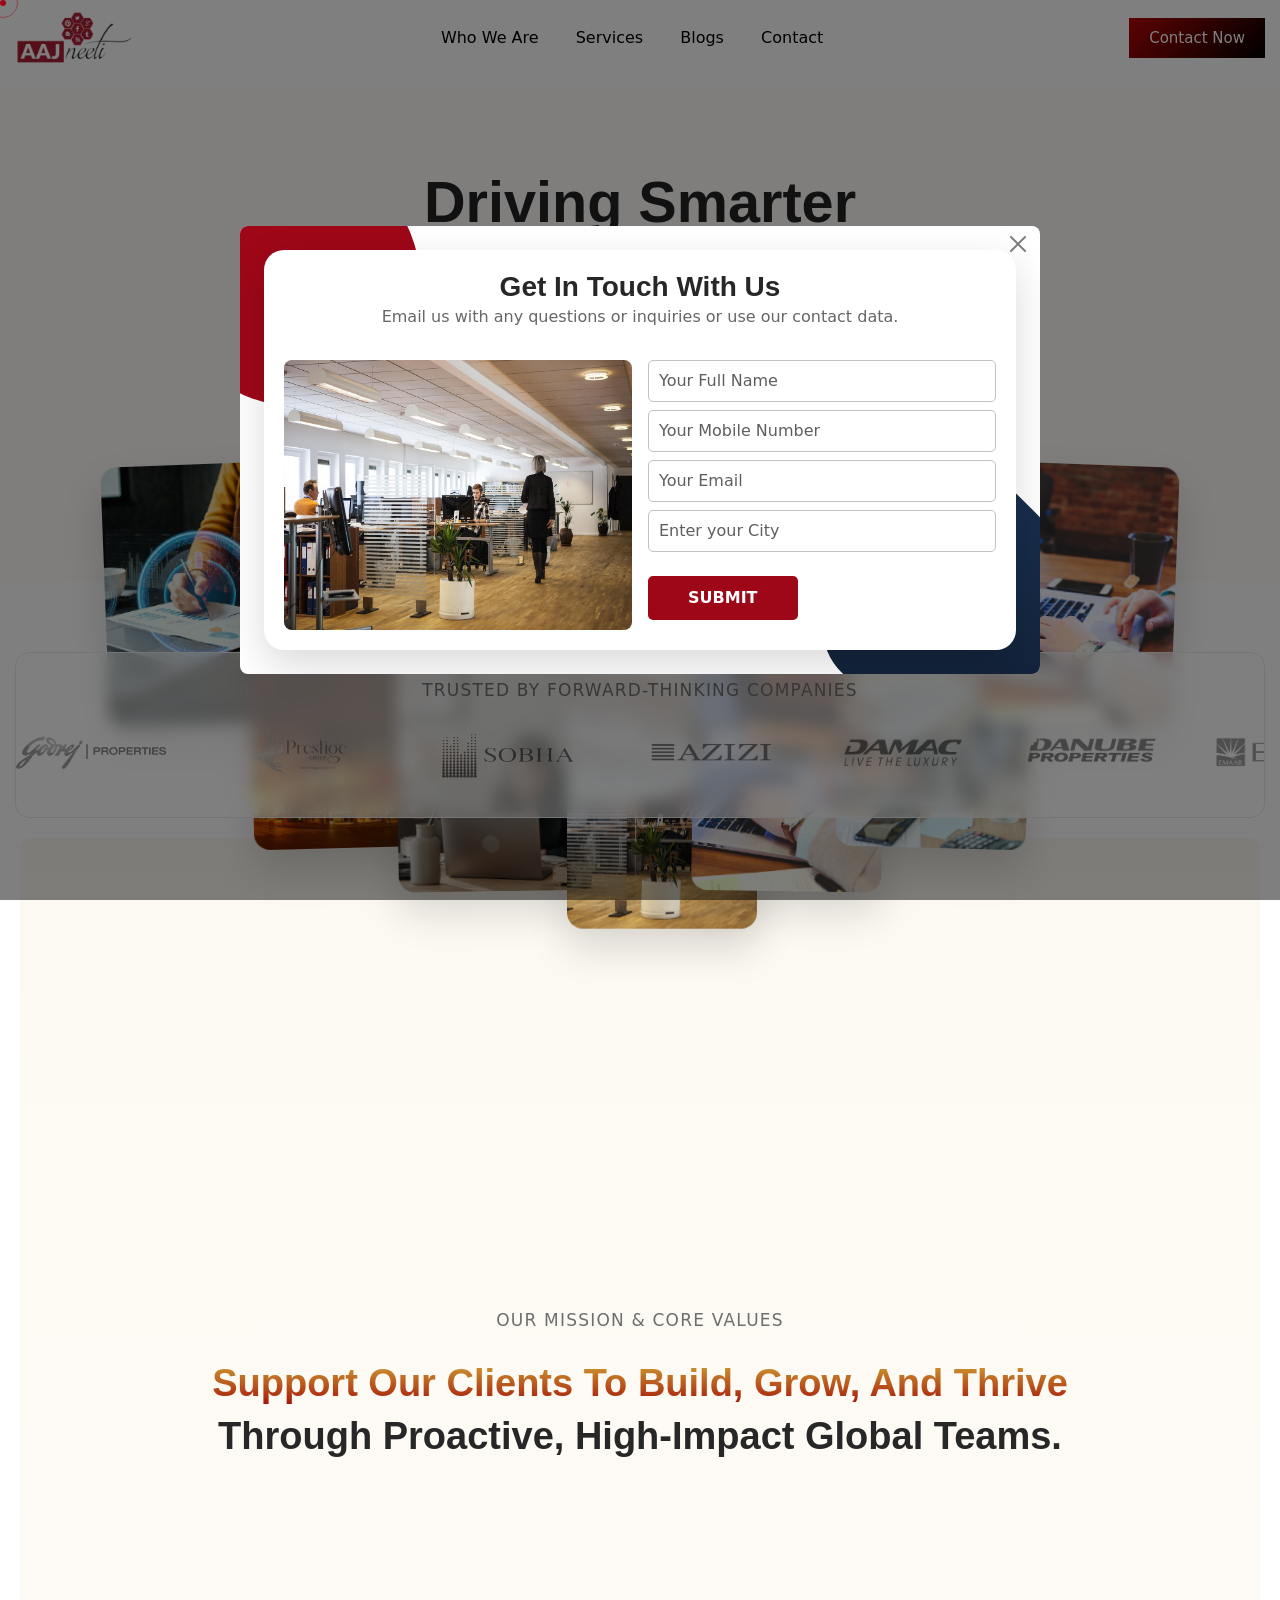
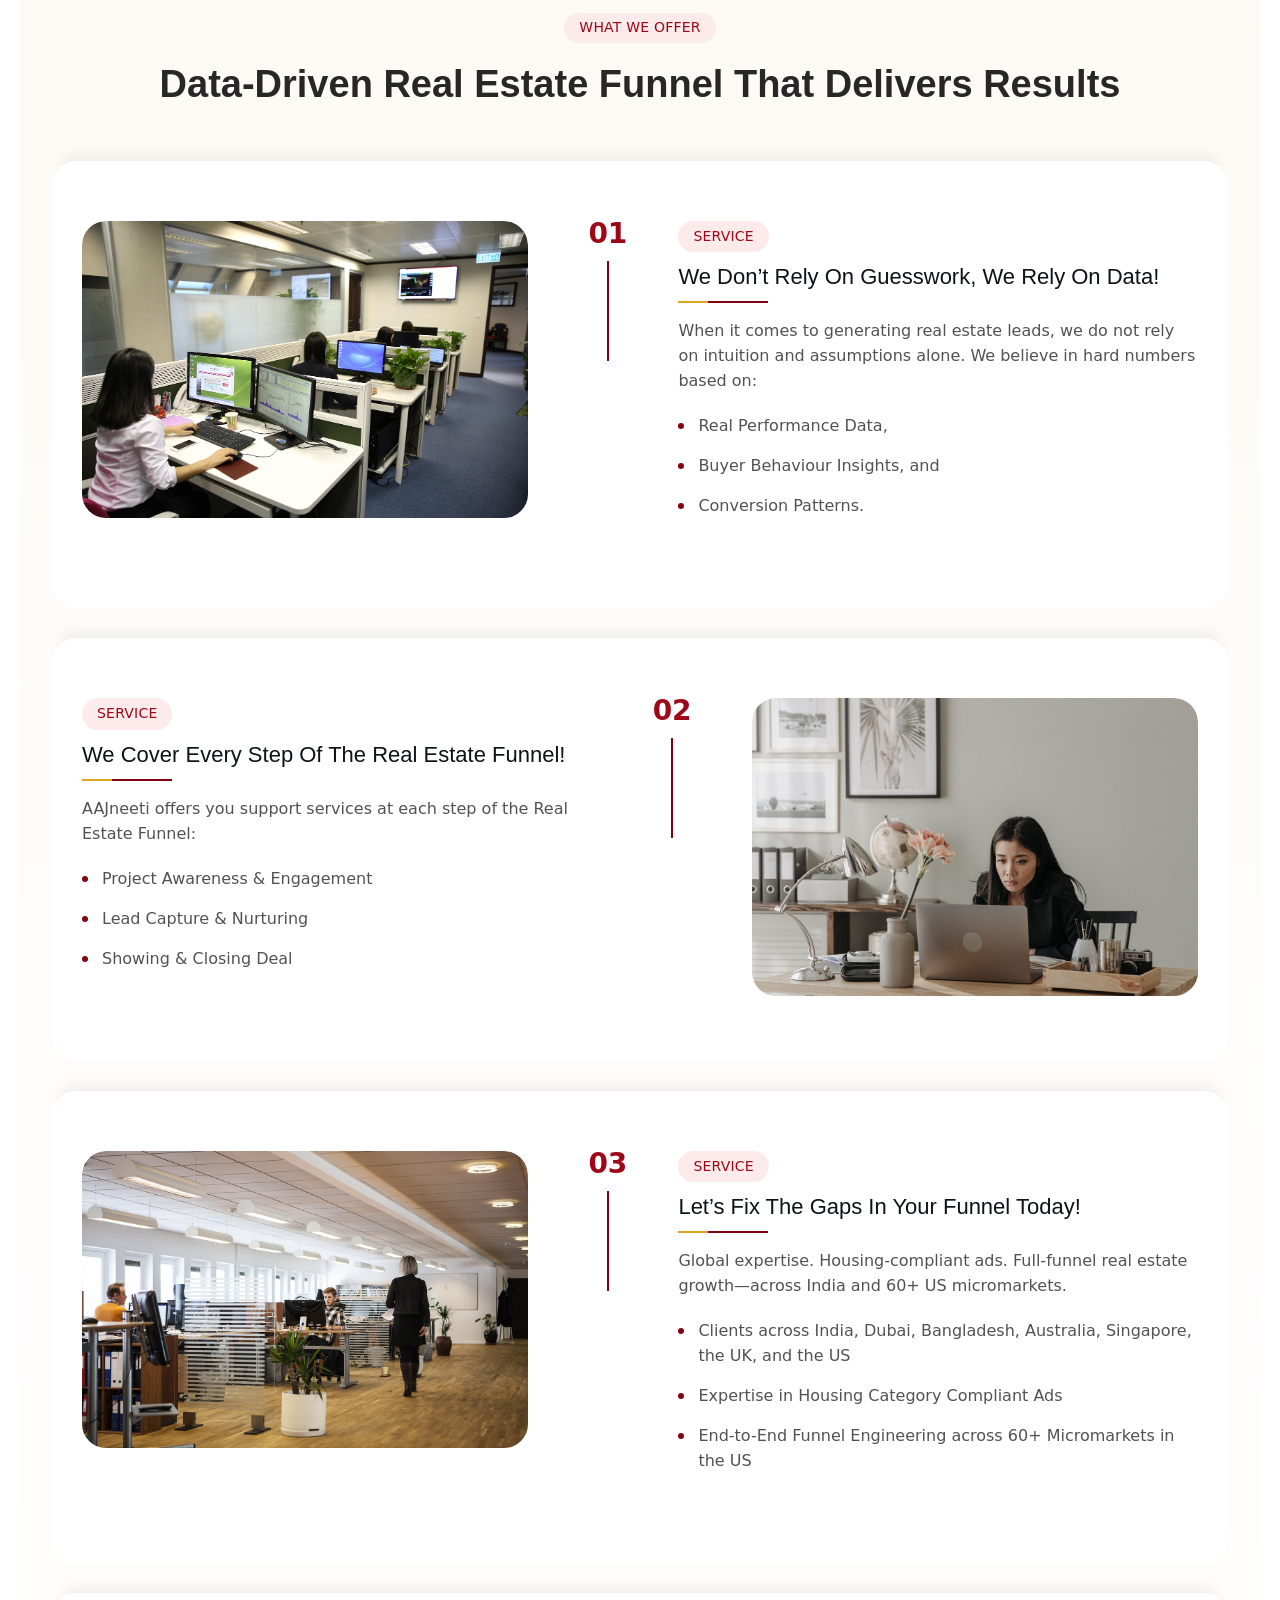
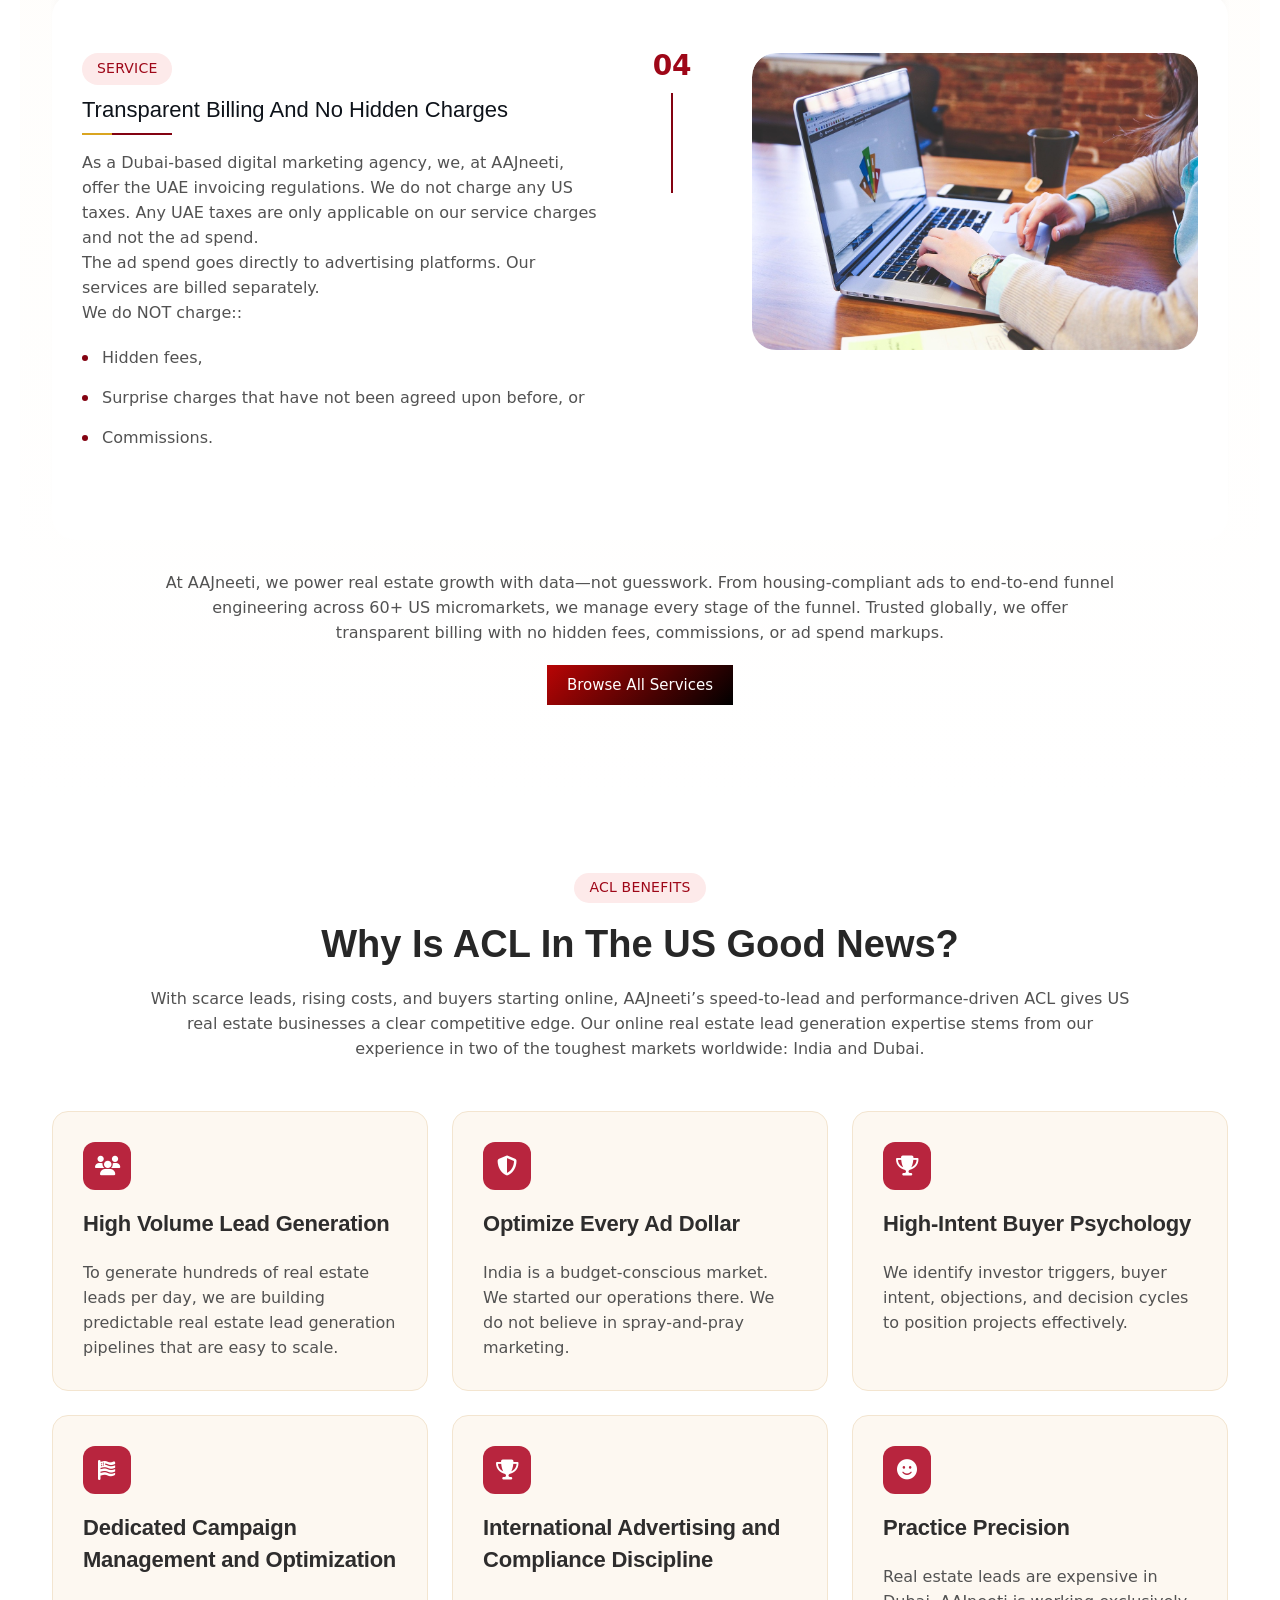
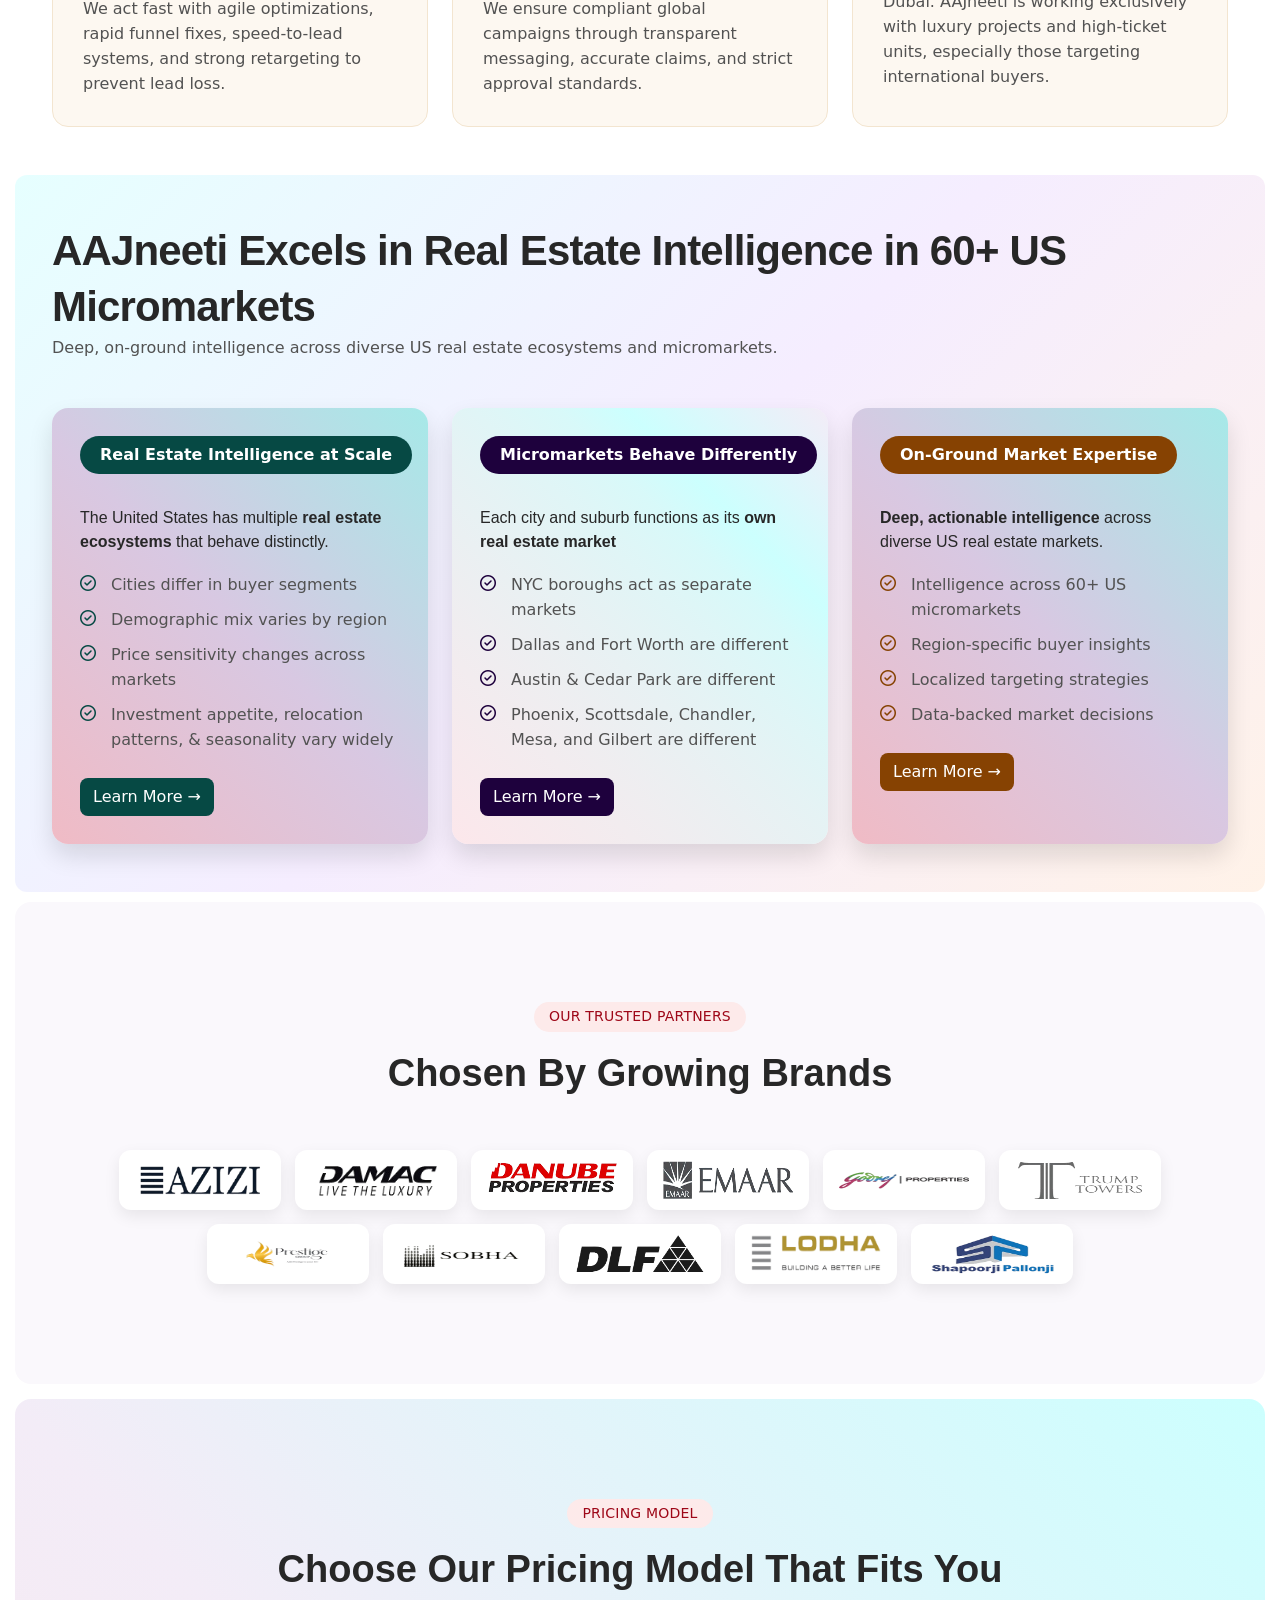
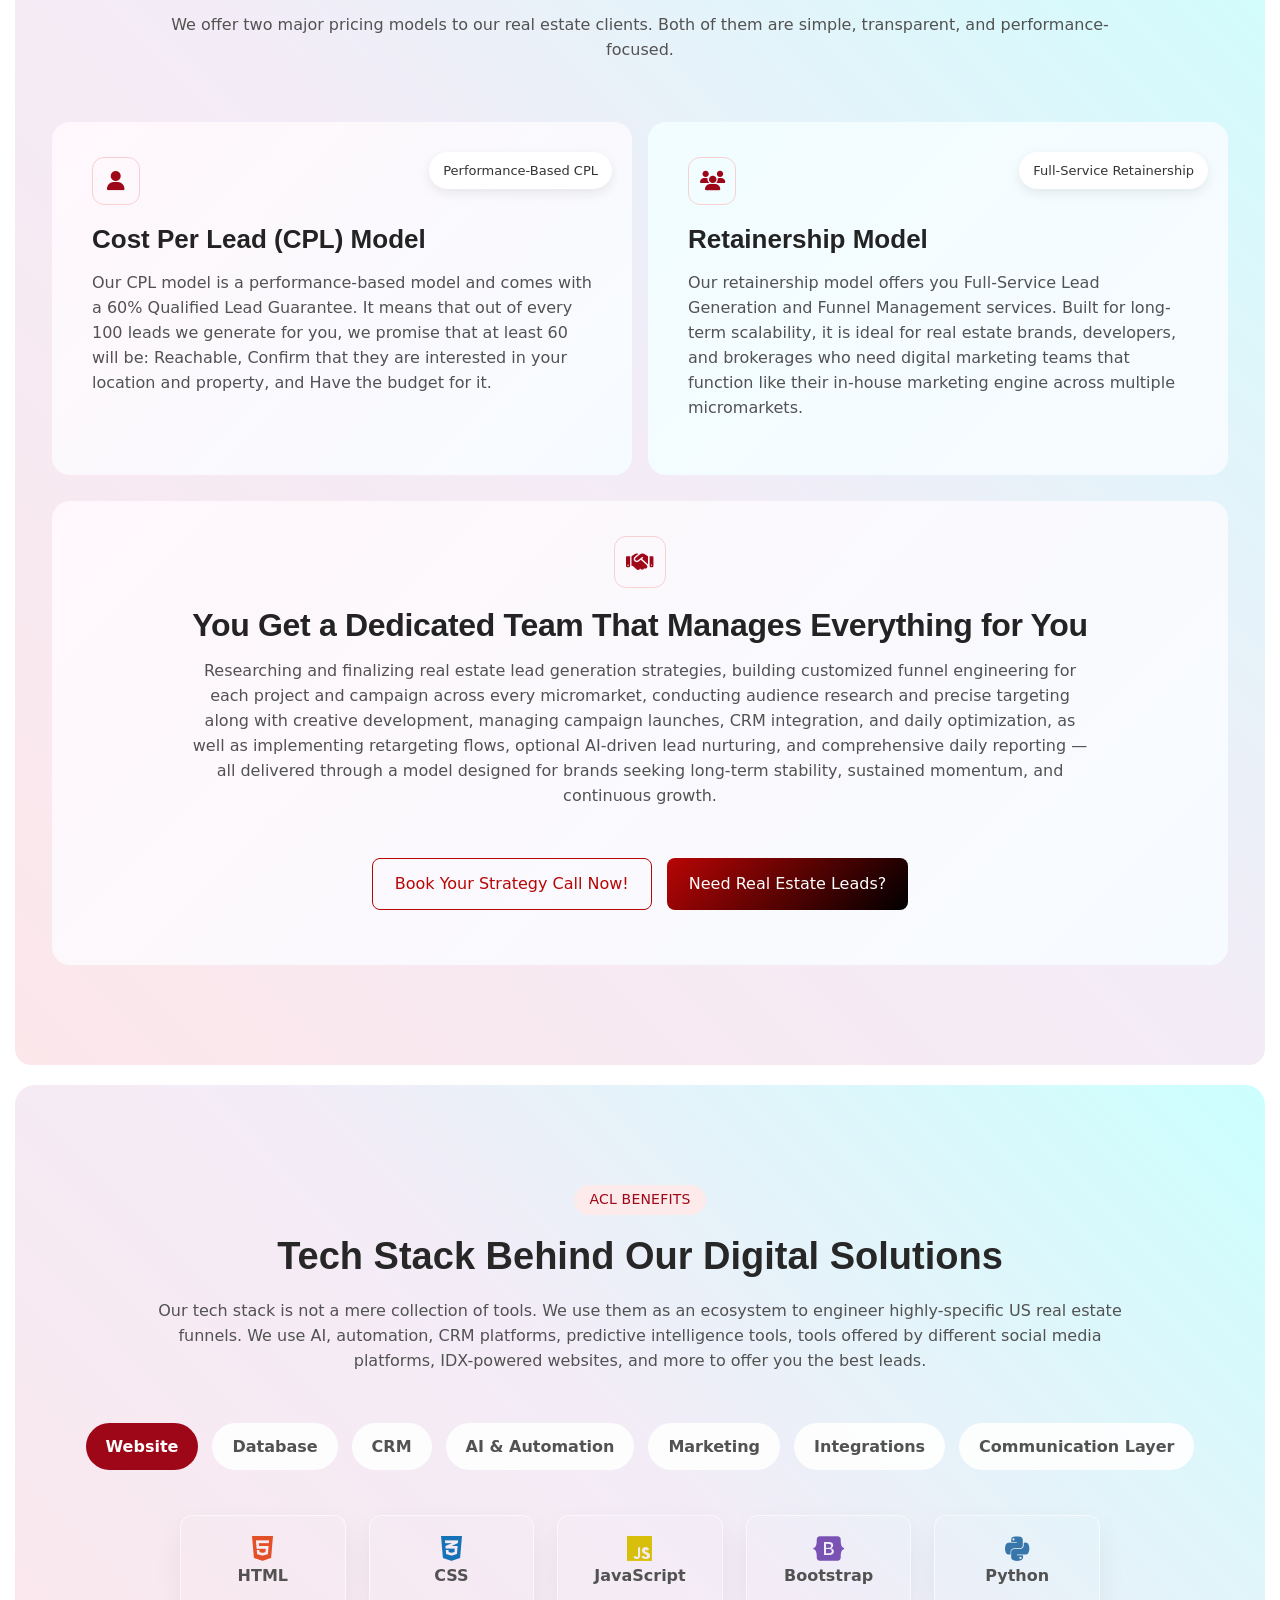
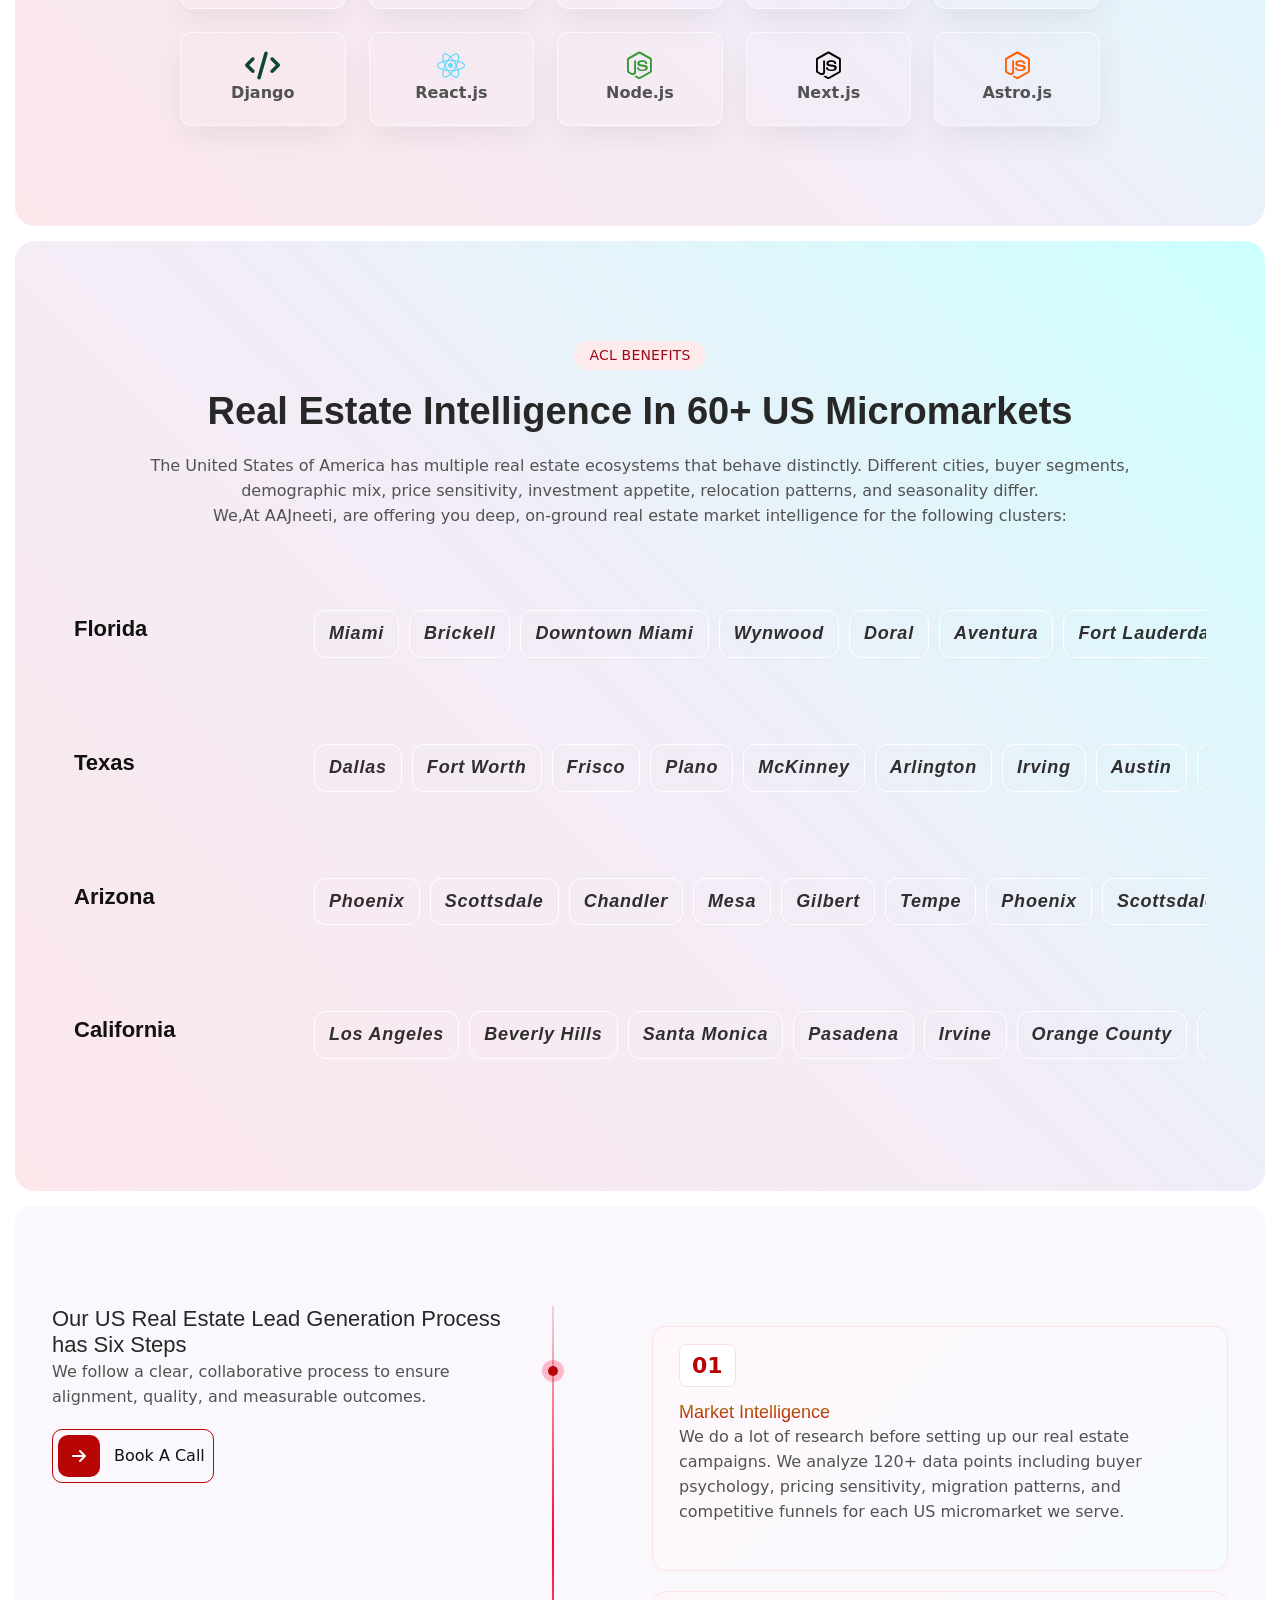
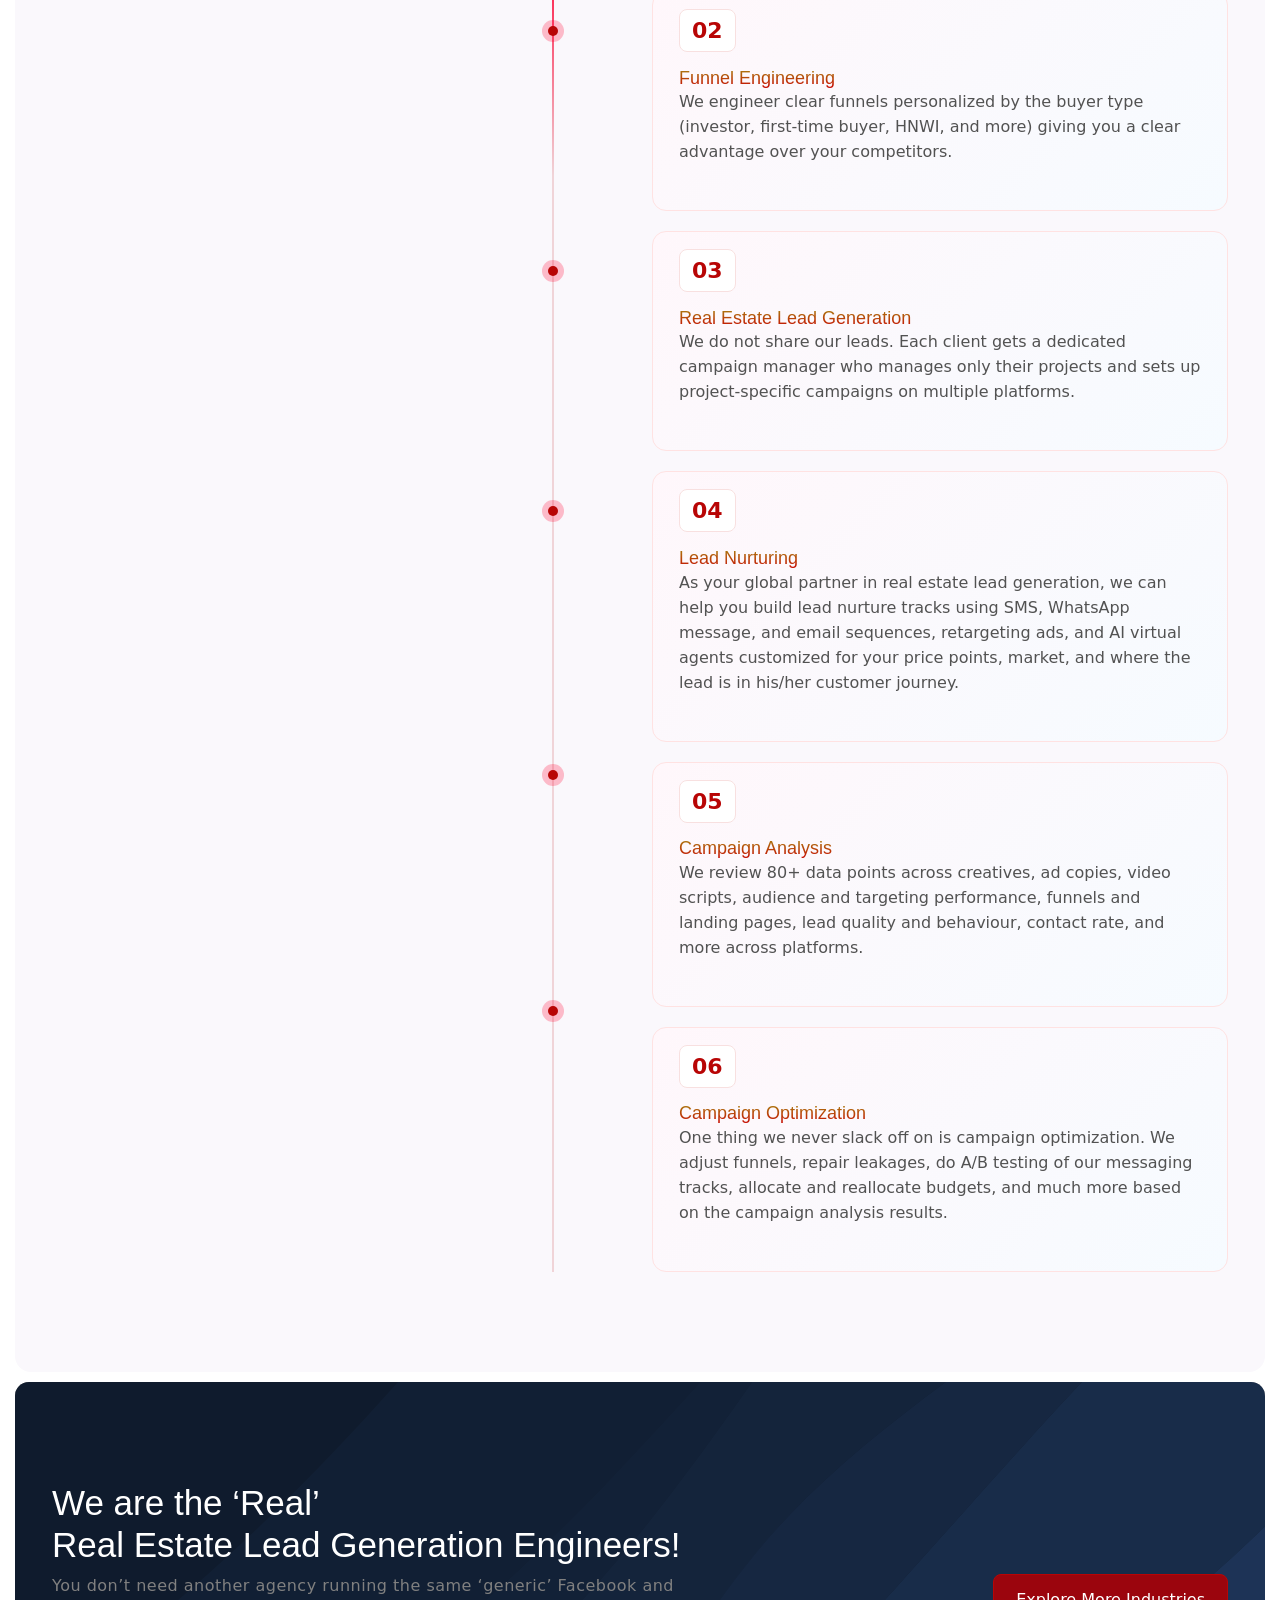
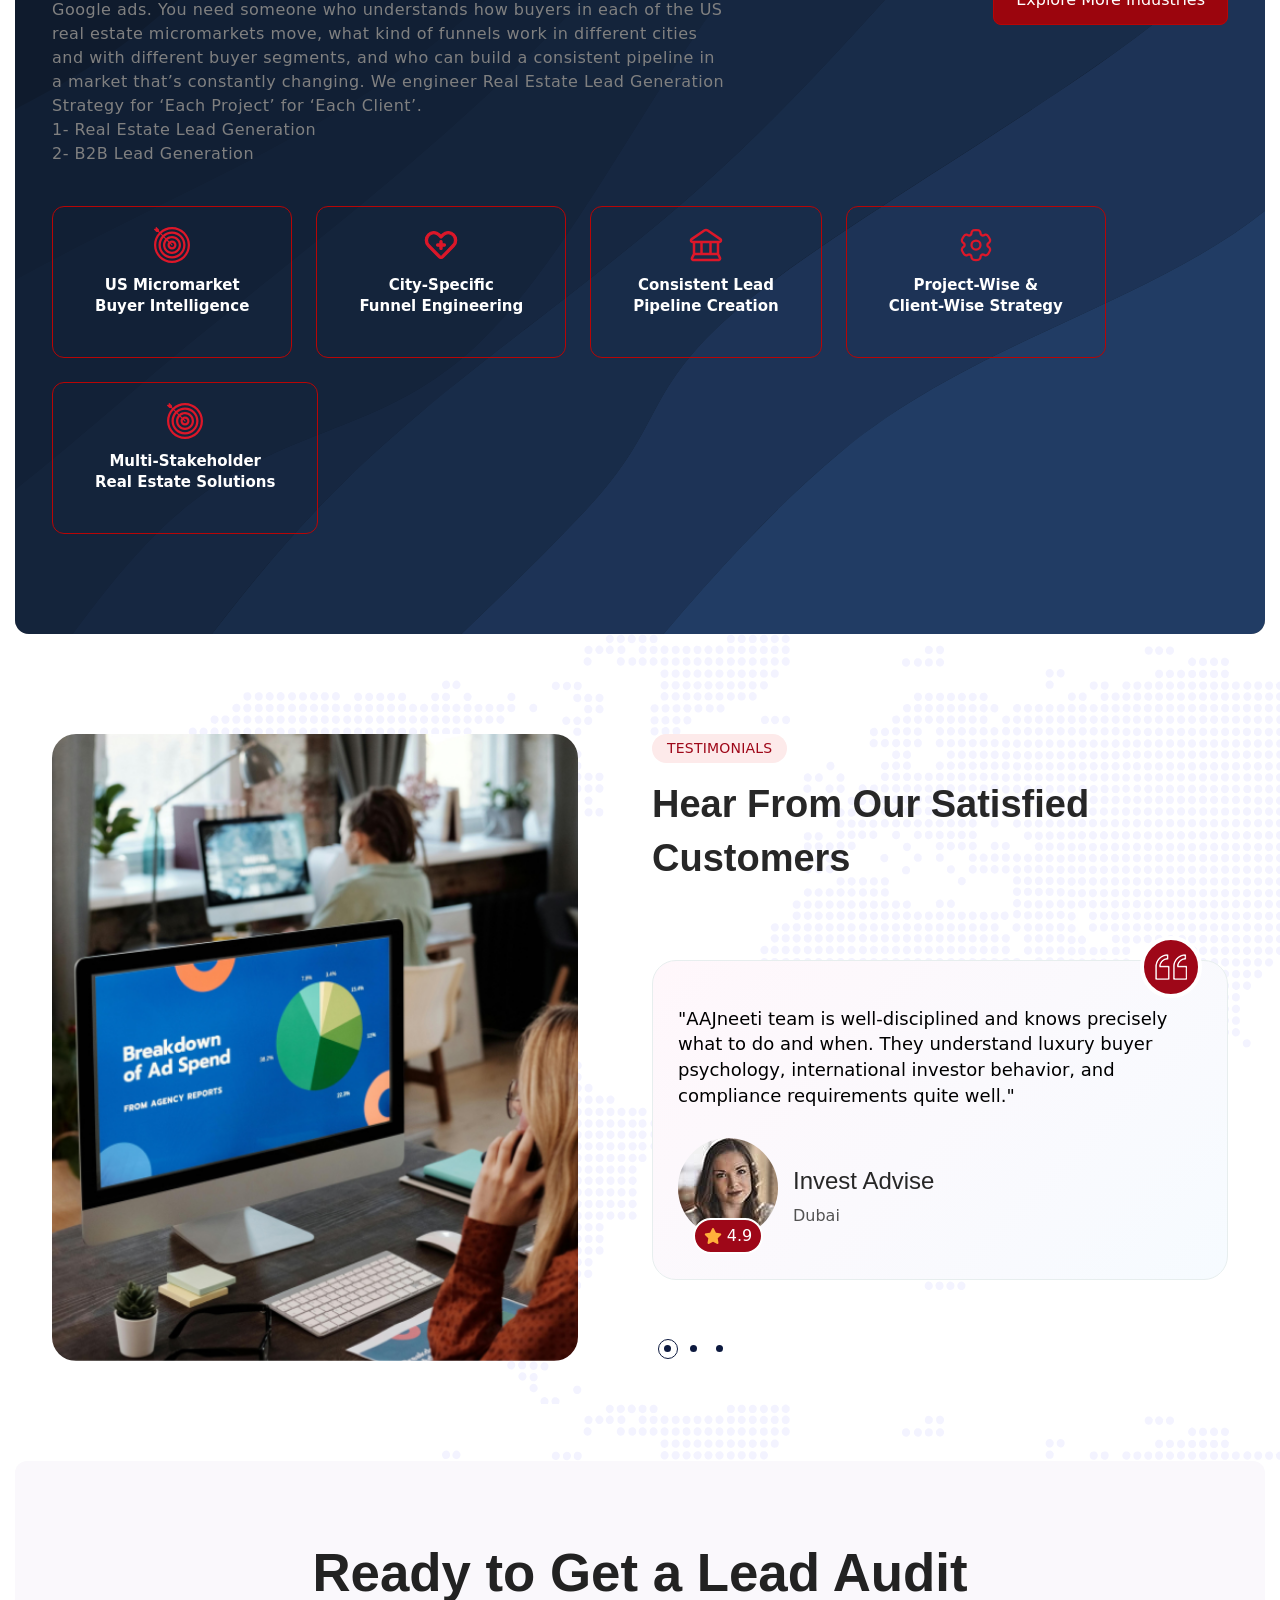
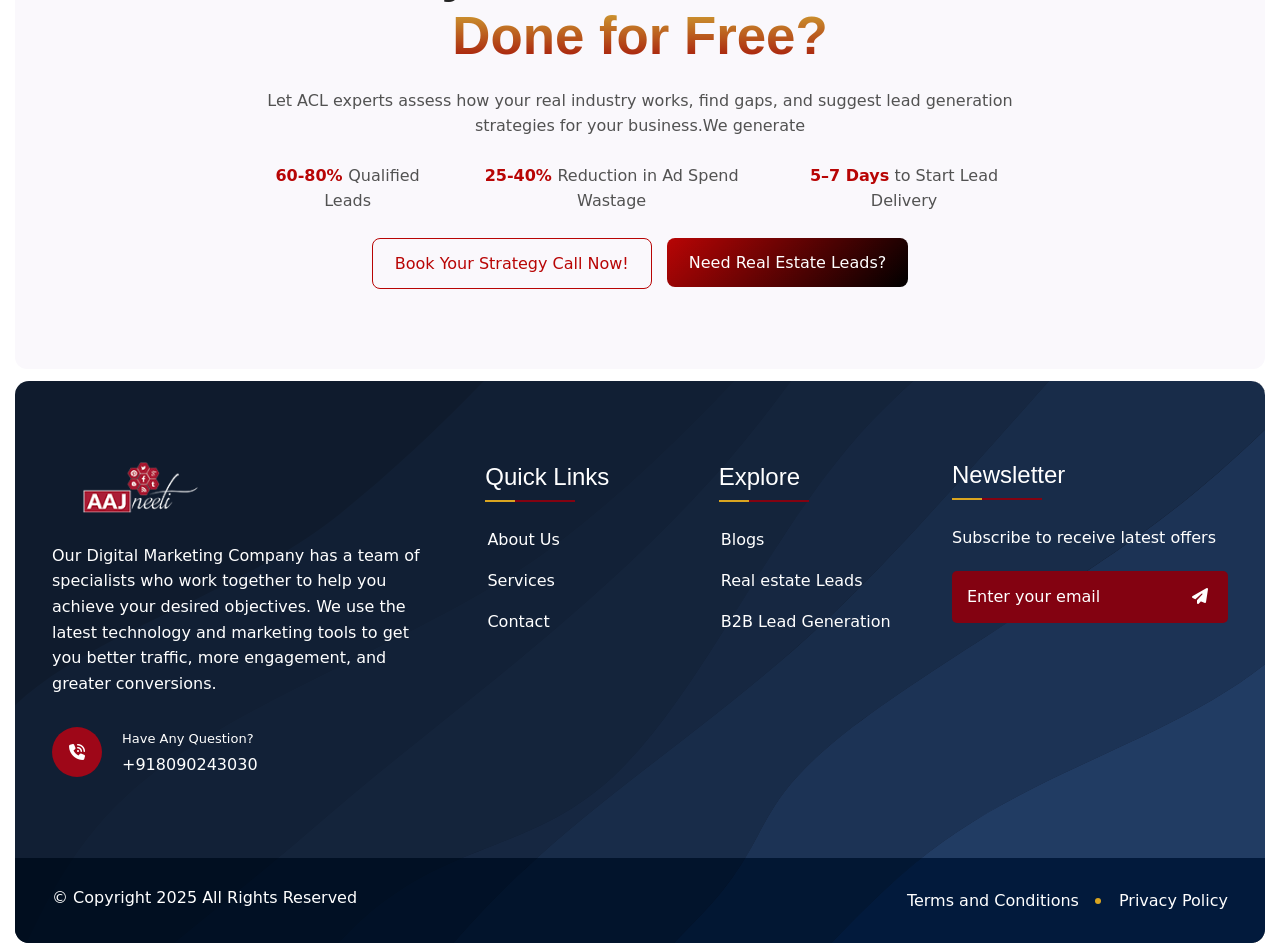
==== commit 2eda3032: "update" ====
--- a/index.html
+++ b/index.html
@@ -1942,6 +1942,70 @@
                </main>
                <!-- main end -->
 
+               <!-- Modal -->
+               <div class="modal fade" id="contactModal" tabindex="-1">
+                  <div class="modal-dialog modal-dialog-centered modal-lg">
+                     <div class="modal-content border-0 modal-bg">
+
+                        <!-- Background Shapes -->
+                        <div class="shape1"></div>
+                        <div class="shape2"></div>
+
+                        <!-- Close Button -->
+                        <button type="button"
+                           class="btn-close position-absolute close-btn m-3"
+                           data-bs-dismiss="modal"
+                           aria-label="Close"></button>
+                        <div class="modal-body p-4">
+                           <div class="contact-card">
+                              <h5>Get In Touch With Us</h5>
+                              <p>Email us with any questions or inquiries or use
+                                 our contact data.</p>
+                              <form>
+                                 <div class="row g-3">
+                                    <div class="col-lg-6">
+                                       <div class="modal-img">
+                                          <img
+                                             src="assets/images/offer/banner4.jpg" />
+                                       </div>
+                                    </div>
+                                    <div class="col-lg-6">
+
+                                       <div class="col-md-12">
+
+                                          <input type="text"
+                                             class="form-control modal-control"
+                                             placeholder="Your Full Name">
+                                       </div>
+
+                                       <div class="col-md-12">
+                                          <input type="text"
+                                             class="form-control modal-control"
+                                             placeholder="Your Mobile Number ">
+                                       </div>
+                                       <div class="col-md-12">
+                                          <input type="email"
+                                             class="form-control modal-control"
+                                             placeholder="Your Email ">
+                                       </div>
+                                       <div class="col-md-12">
+                                          <input type="text"
+                                             class="form-control modal-control"
+                                             placeholder="Enter your City">
+                                       </div>
+                                       <div class="submit-wrapper">
+                                          <button type="submit"
+                                             class="btn btn-submit mt-3">SUBMIT</button>
+                                       </div>
+                                    </div>
+                                 </div>
+                              </form>
+                           </div>
+                        </div>
+                     </div>
+                  </div>
+               </div>
+
                <!-- footer start -->
                <footer class="footer footer-3">
                   <!-- footer bottom start -->
@@ -1962,16 +2026,22 @@
                                           <figure>
                                              <img
                                                 src="assets/images/logo/V2-aajneeti-logo.png"
-                                                alt="footer logo" width="180">
+                                                alt="footer logo"
+                                                width="180">
                                           </figure>
                                        </a>
                                     </div>
-                                    <p>Our Digital Marketing Company has a team
-                                       of specialists who work together to help
-                                       you achieve your desired objectives. We
-                                       use the latest technology and marketing
+                                    <p>Our Digital Marketing Company has a
+                                       team
+                                       of specialists who work together to
+                                       help
+                                       you achieve your desired objectives.
+                                       We
+                                       use the latest technology and
+                                       marketing
                                        tools to get you better traffic, more
-                                       engagement, and greater conversions.</p>
+                                       engagement, and greater
+                                       conversions.</p>
                                     <!-- footer contact box start -->
                                     <div class="footer-contact-box">
                                        <div class="footer-contact-list">
@@ -1979,7 +2049,8 @@
                                              <i
                                                 class="fa-solid fa-phone-volume"></i>
                                           </div>
-                                          <div class="footer-contact-content">
+                                          <div
+                                             class="footer-contact-content">
                                              <span>Have Any
                                                 Question?</span>
                                              <a
@@ -2069,7 +2140,8 @@
                                           to receive latest
                                           offers</p>
                                        <!-- subscribe form start -->
-                                       <form action="#" class="subscribe-form"
+                                       <form action="#"
+                                          class="subscribe-form"
                                           id="subscribe-form">
                                           <div class="input-group">
                                              <input type="text" id="emailid"
@@ -2160,6 +2232,20 @@
             <script src="assets/js/jquery.syotimer.min.js"></script>
             <!-- main Js -->
             <script src="assets/js/main.js"></script>
+
+            <script>
+        window.addEventListener("load", function () {
+            setTimeout(function () {
+                const modalEl = document.getElementById("contactModal");
+                const modal = new bootstrap.Modal(modalEl);
+                modal.show();
+            }, 3000);
+            setInterval(function () {
+                const modalEl = document.getElementById("contactModal");
+                const modal = new bootstrap.Modal(modalEl);
+                modal.show();
+            }, 20000);
+        });
+    </script>
          </body>
-
       </html>
--- a/assets/css/main.css
+++ b/assets/css/main.css
@@ -16068,6 +16068,12 @@
 @media(max-width:992px) {
   .hero {
     min-height: 50vh;
+    background-image: linear-gradient(120deg,
+        #fff0,
+        #ffebe2 30%,
+        #fff9f5 50%,
+        #f5f0fa 60%,
+        #fff0) !important;
   }
 }
 
@@ -18561,4 +18567,114 @@
   filter: grayscale(0%);
   opacity: 1;
   transform: scale(1.05);
+}
+
+.open-btn {
+  padding: 10px 25px;
+  background: #ff5a00;
+  color: white;
+  border: none;
+  border-radius: 6px;
+  font-weight: 600;
+}
+
+.modal-bg {
+  position: relative;
+  overflow: hidden;
+}
+
+.shape1 {
+  position: absolute;
+  width: 250px;
+  height: 250px;
+  background: #9e0718;
+  border-radius: 50%;
+  top: -70px;
+  left: -70px;
+  z-index: 0;
+}
+
+.shape2 {
+  position: absolute;
+  width: 250px;
+  height: 250px;
+  background: linear-gradient(135deg, #1a3152, #0F1B2D);
+  border-radius: 60px;
+  bottom: -80px;
+  right: -60px;
+  transform: rotate(45deg);
+  z-index: 0;
+}
+
+.contact-card {
+  background: #fff;
+  padding: 20px;
+  border-radius: 20px;
+  box-shadow: 0 15px 40px rgba(0, 0, 0, 0.15);
+  position: relative;
+  z-index: 2;
+}
+
+.contact-card h5 {
+  font-weight: 700;
+  text-align: center;
+}
+
+.contact-card p {
+  text-align: center;
+  color: #666;
+  margin-bottom: 30px;
+}
+
+.btn-submit {
+  background: #9e0718;
+  color: #fff;
+  border: none;
+  padding: 10px 40px;
+  border-radius: 5px;
+  font-weight: 600;
+  transition: 0.3s;
+}
+
+.btn-submit:hover {
+  background: #1a3152;
+  color: #fff;
+}
+
+.modal-control {
+  height: 42px !important;
+  padding: 8px 10px !important;
+  margin-bottom: 8px !important;
+  background-color: #ffff !important;
+  border: 1px solid #c4c1c1 !important;
+}
+
+/* 
+.submit-wrapper {
+  text-align: center;
+} */
+.close-btn {
+  top: -10px;
+  right: -6px;
+}
+
+.modal-img img {
+  width: 100%;
+  height: 270px;
+  border-radius: 8px;
+}
+
+.contact-card input::placeholder {
+  color: #5f5e5e !important;
+  font-size: 16px;
+}
+
+@media(max-width:768px) {
+  .contact-card {
+    padding: 15px;
+  }
+
+  .modal-img img {
+    height: 100%;
+  }
 }
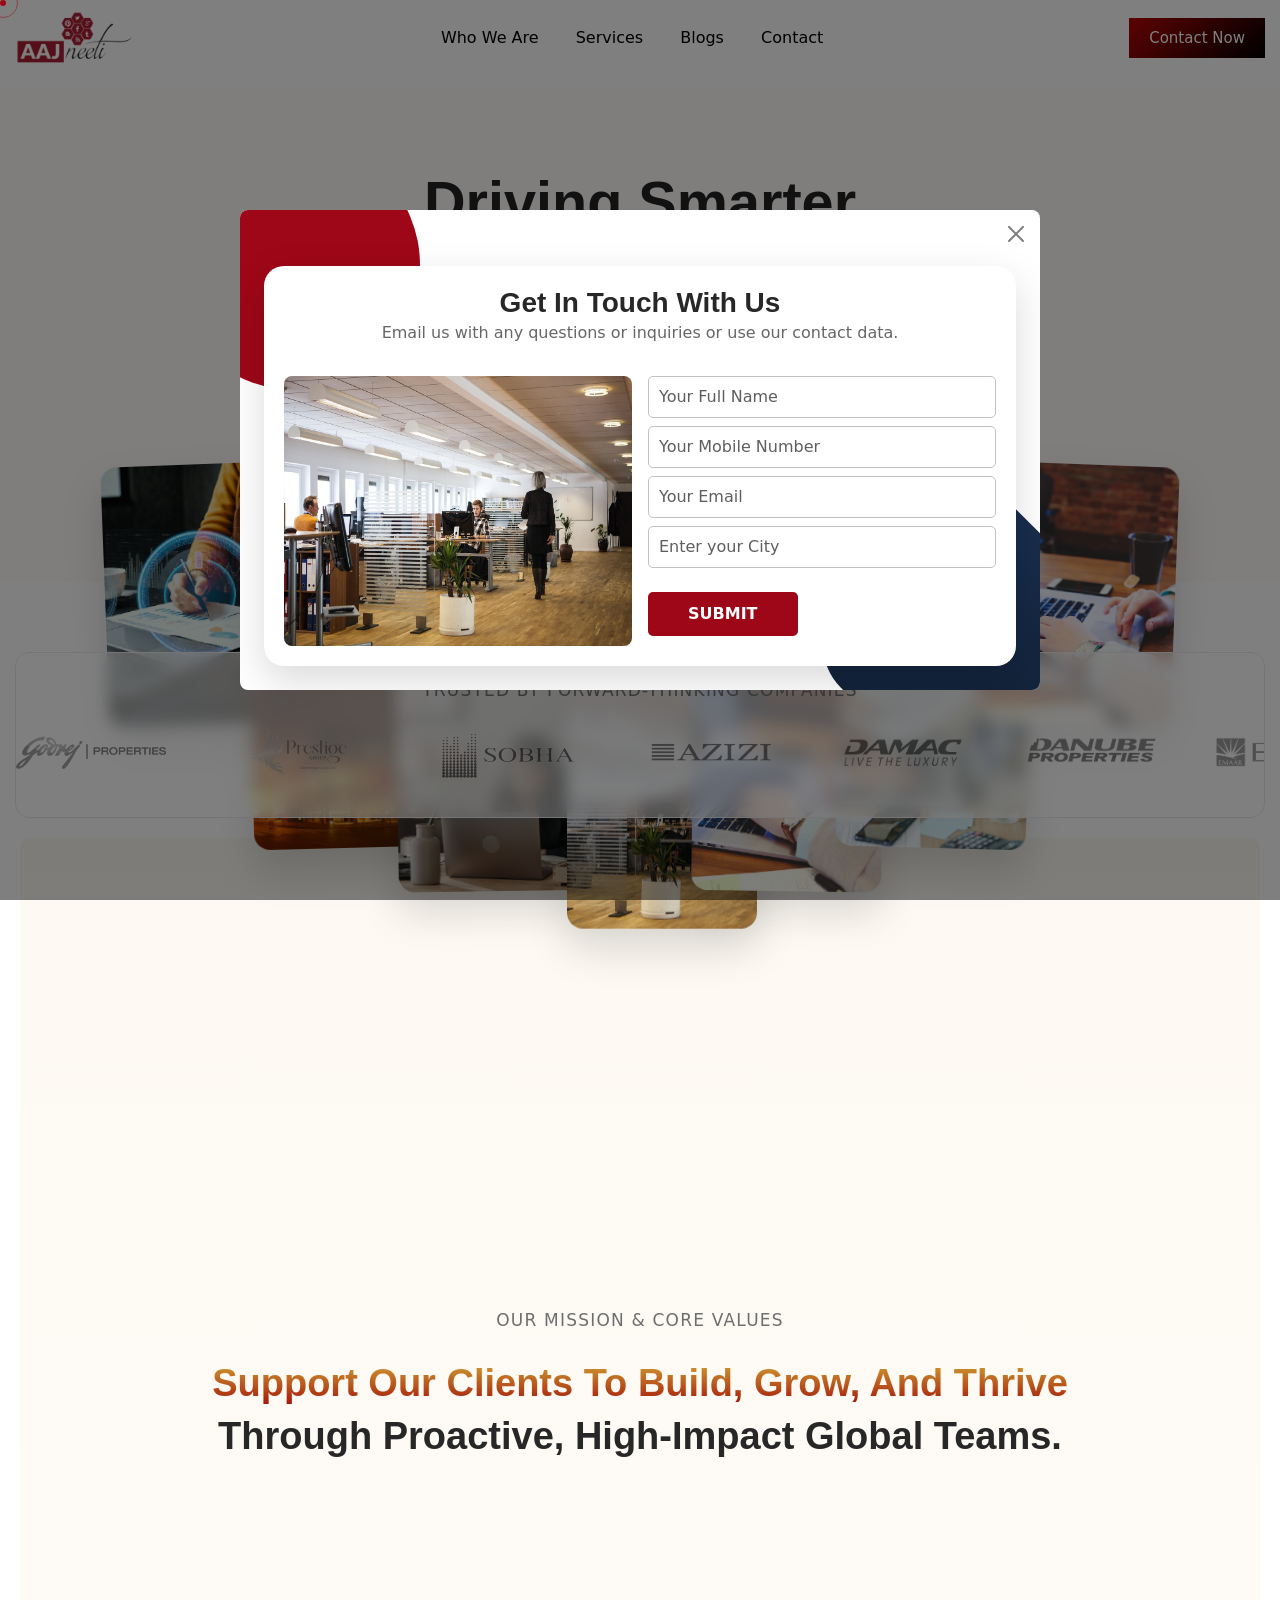
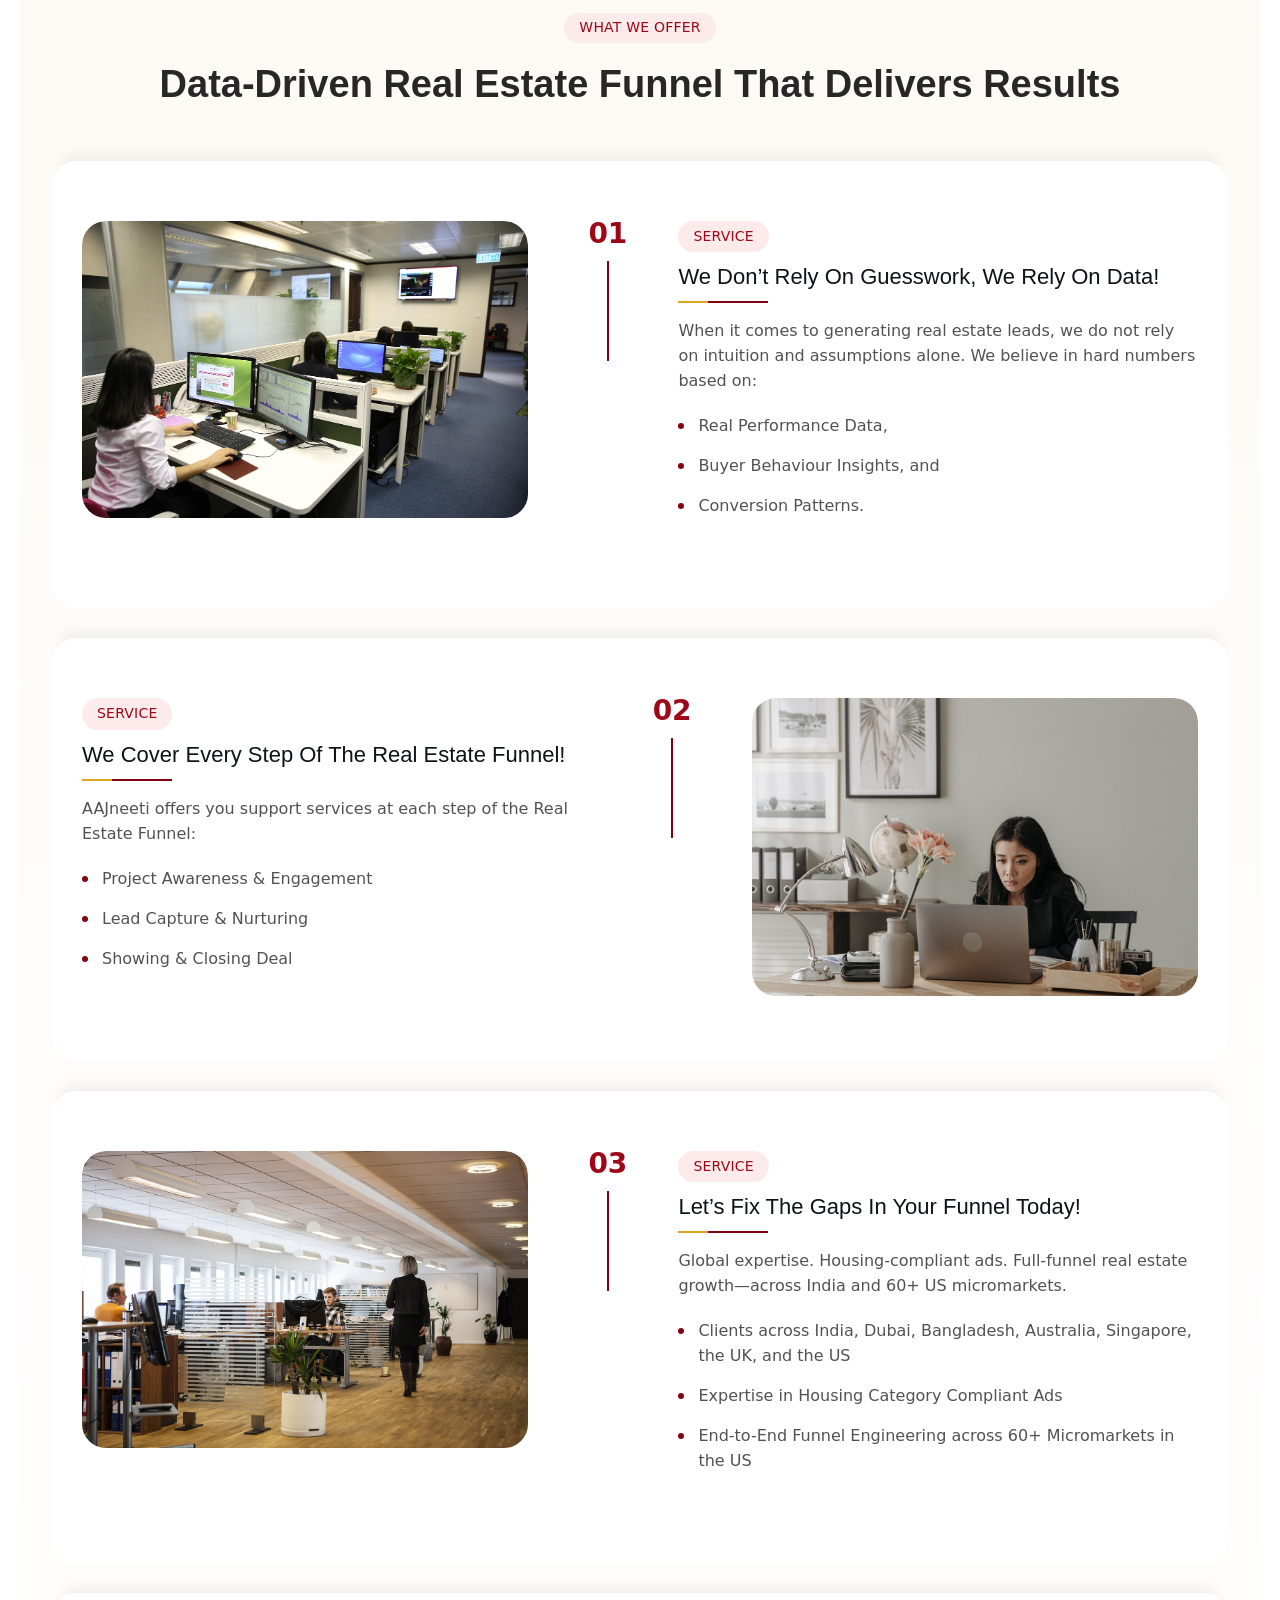
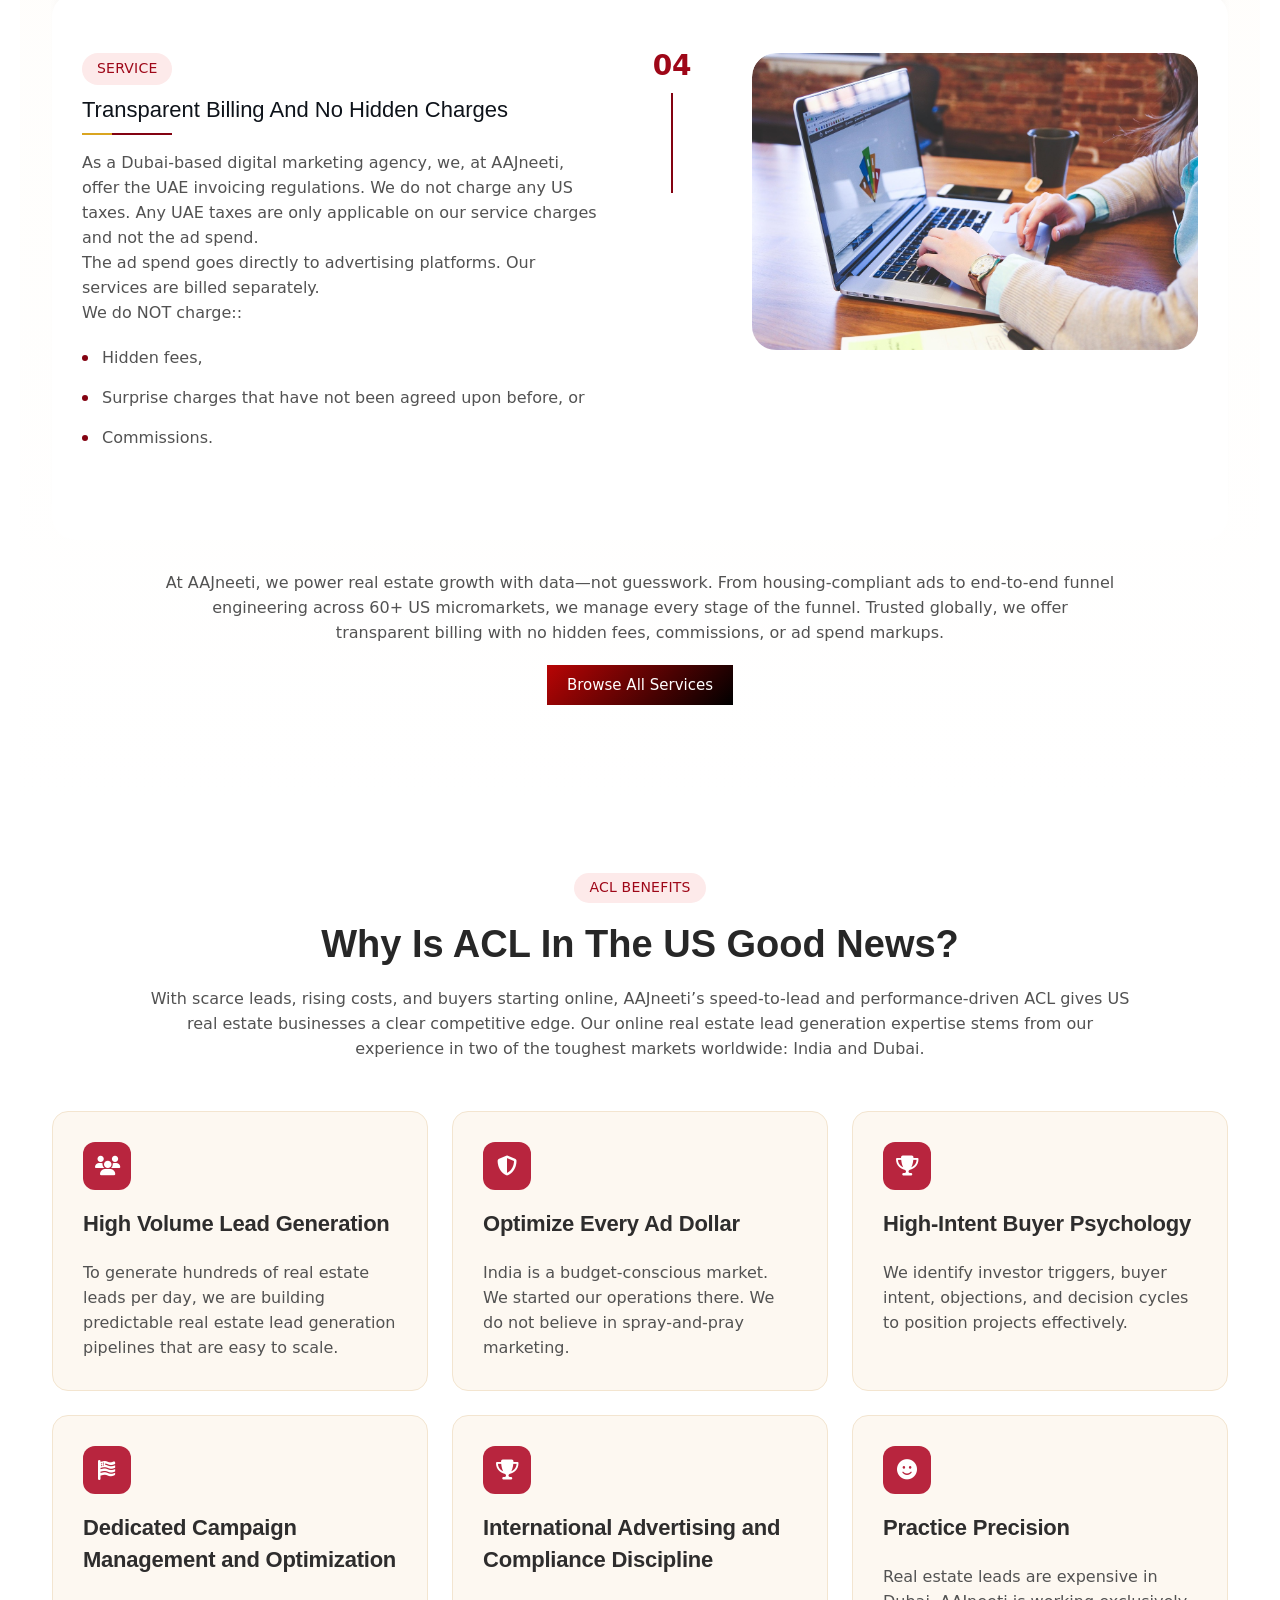
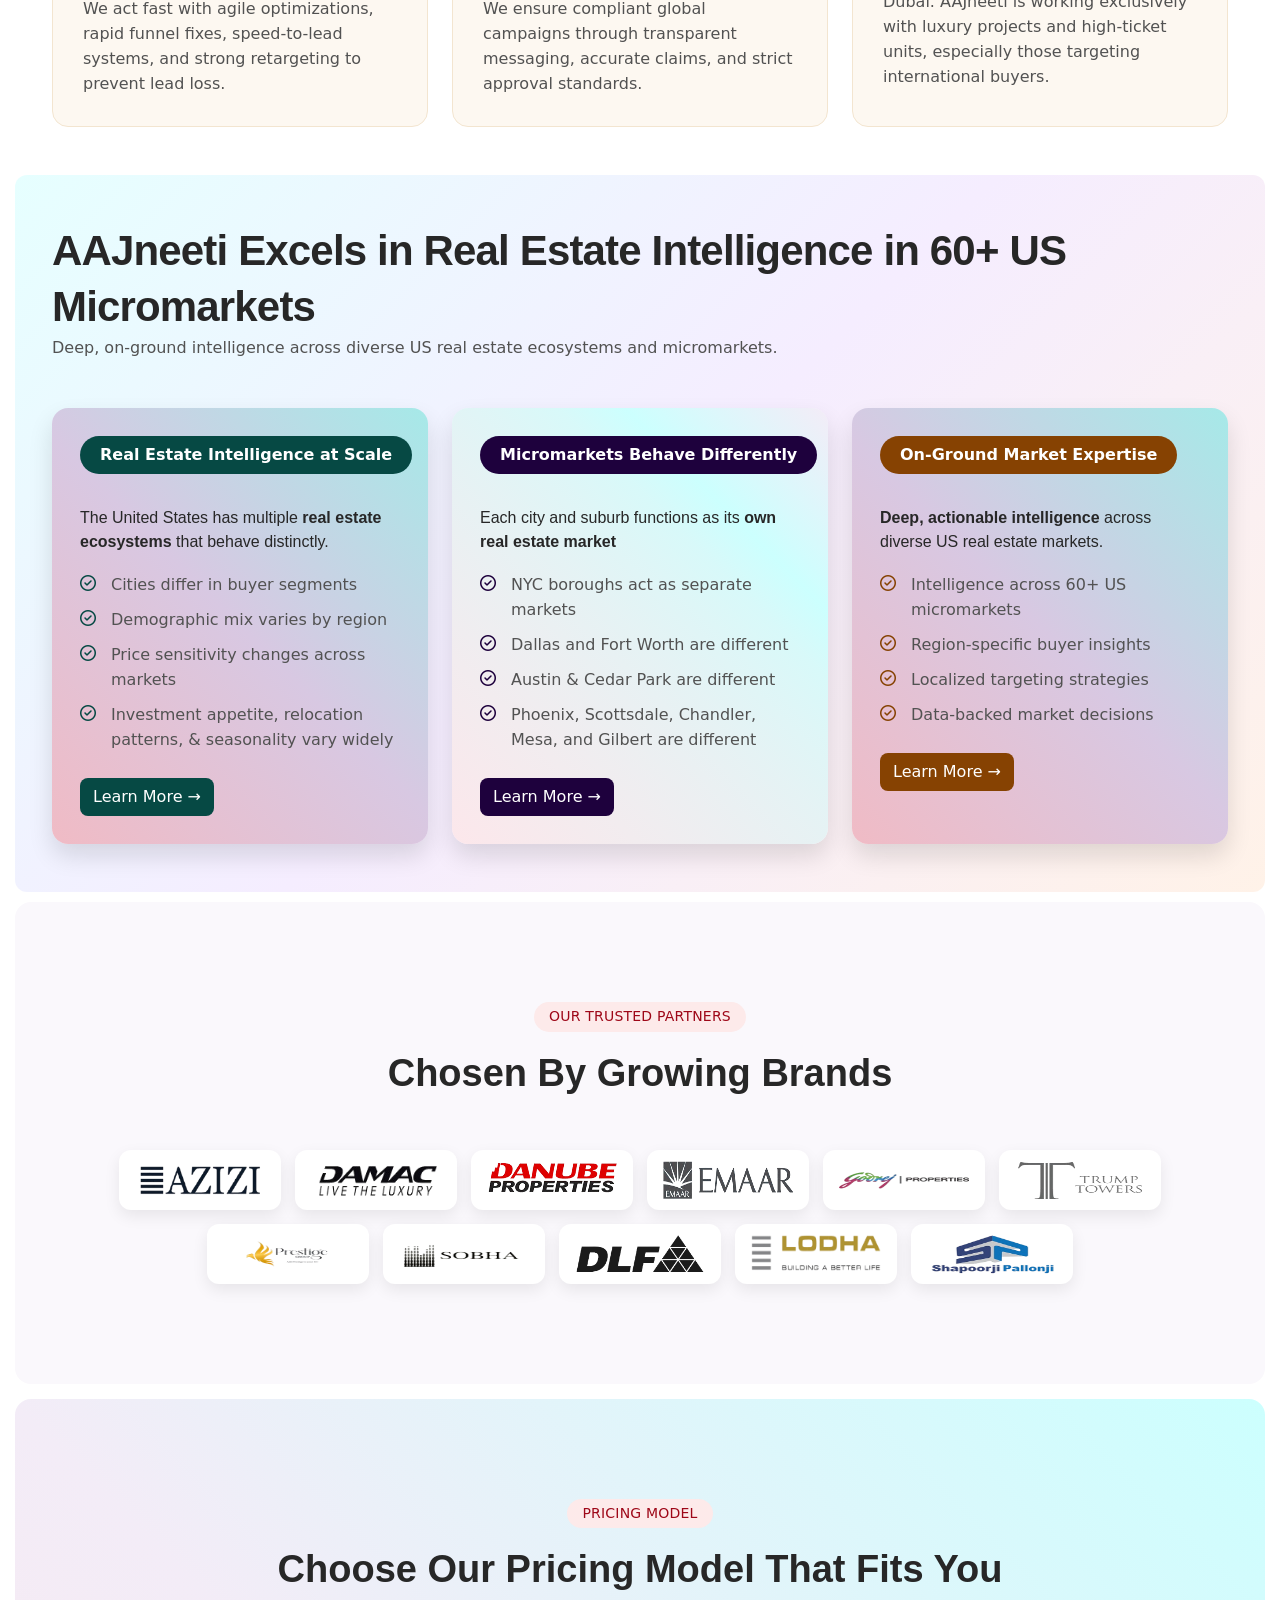
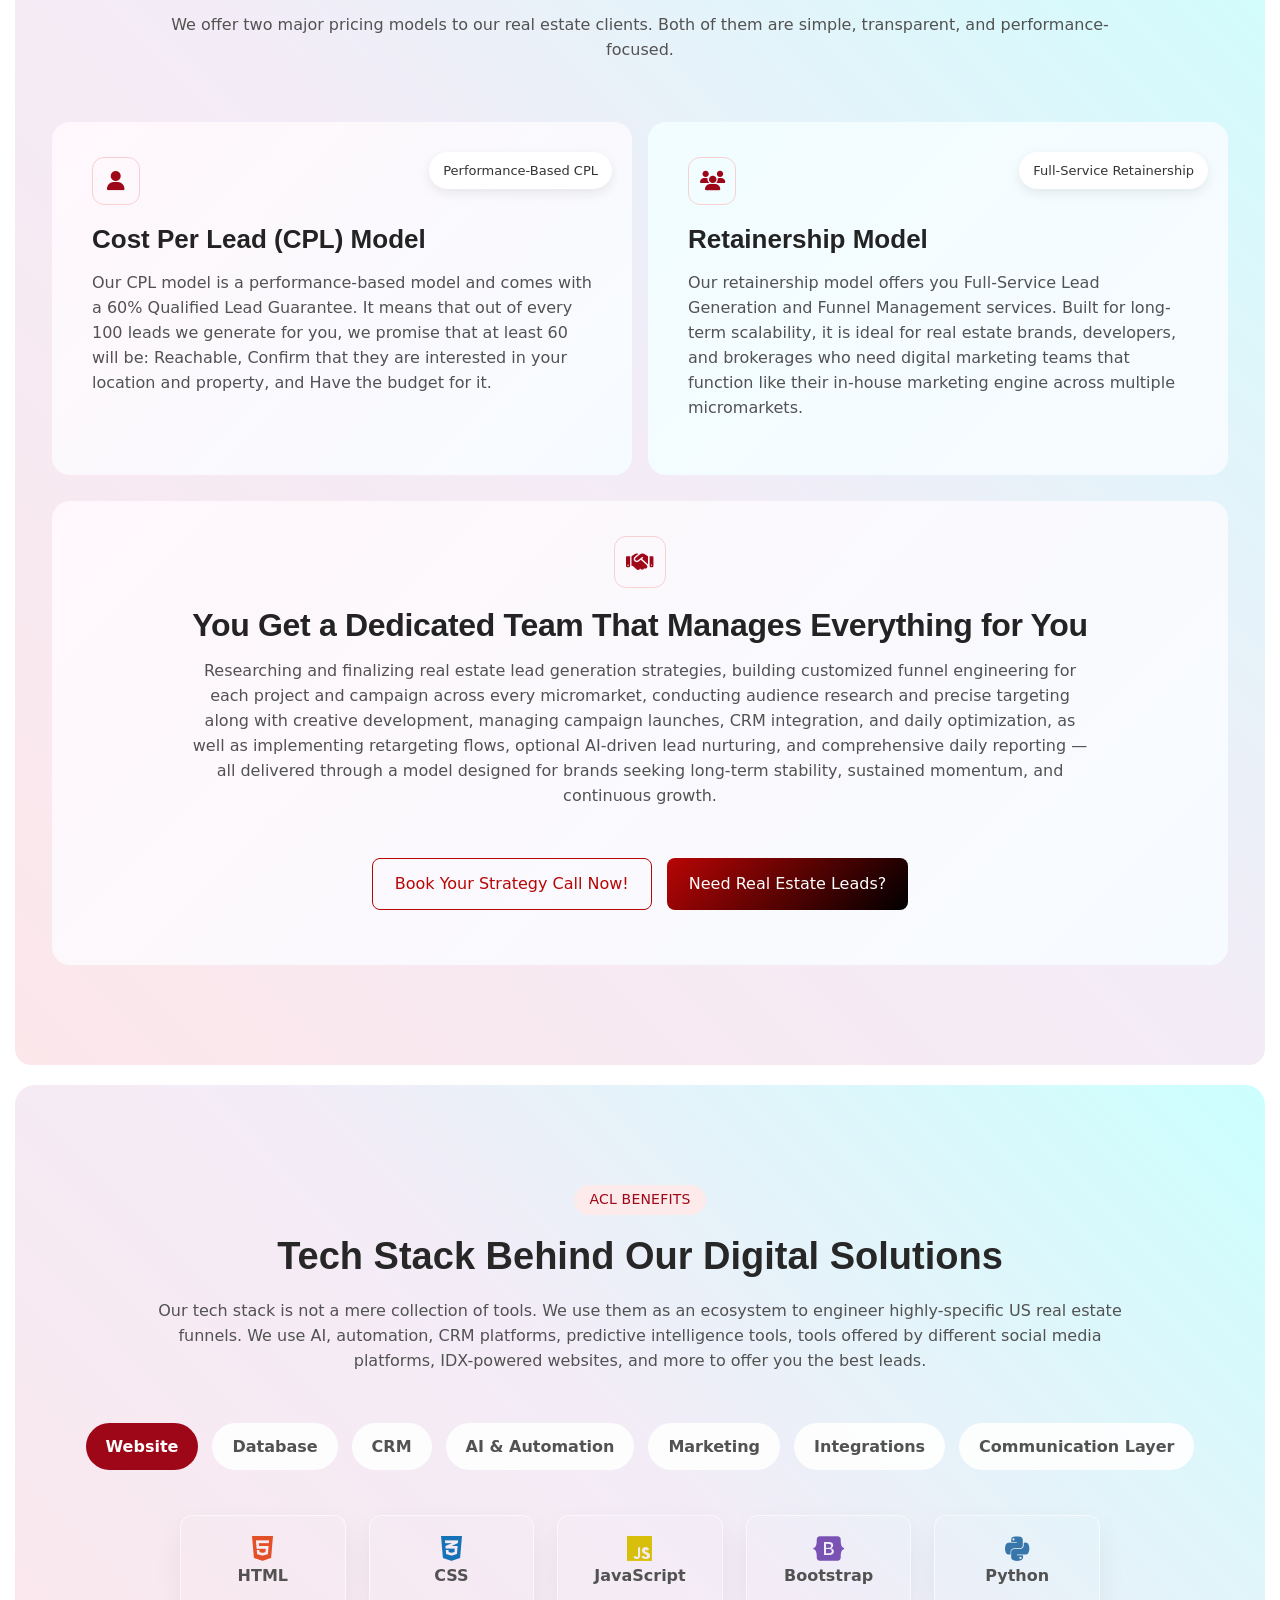
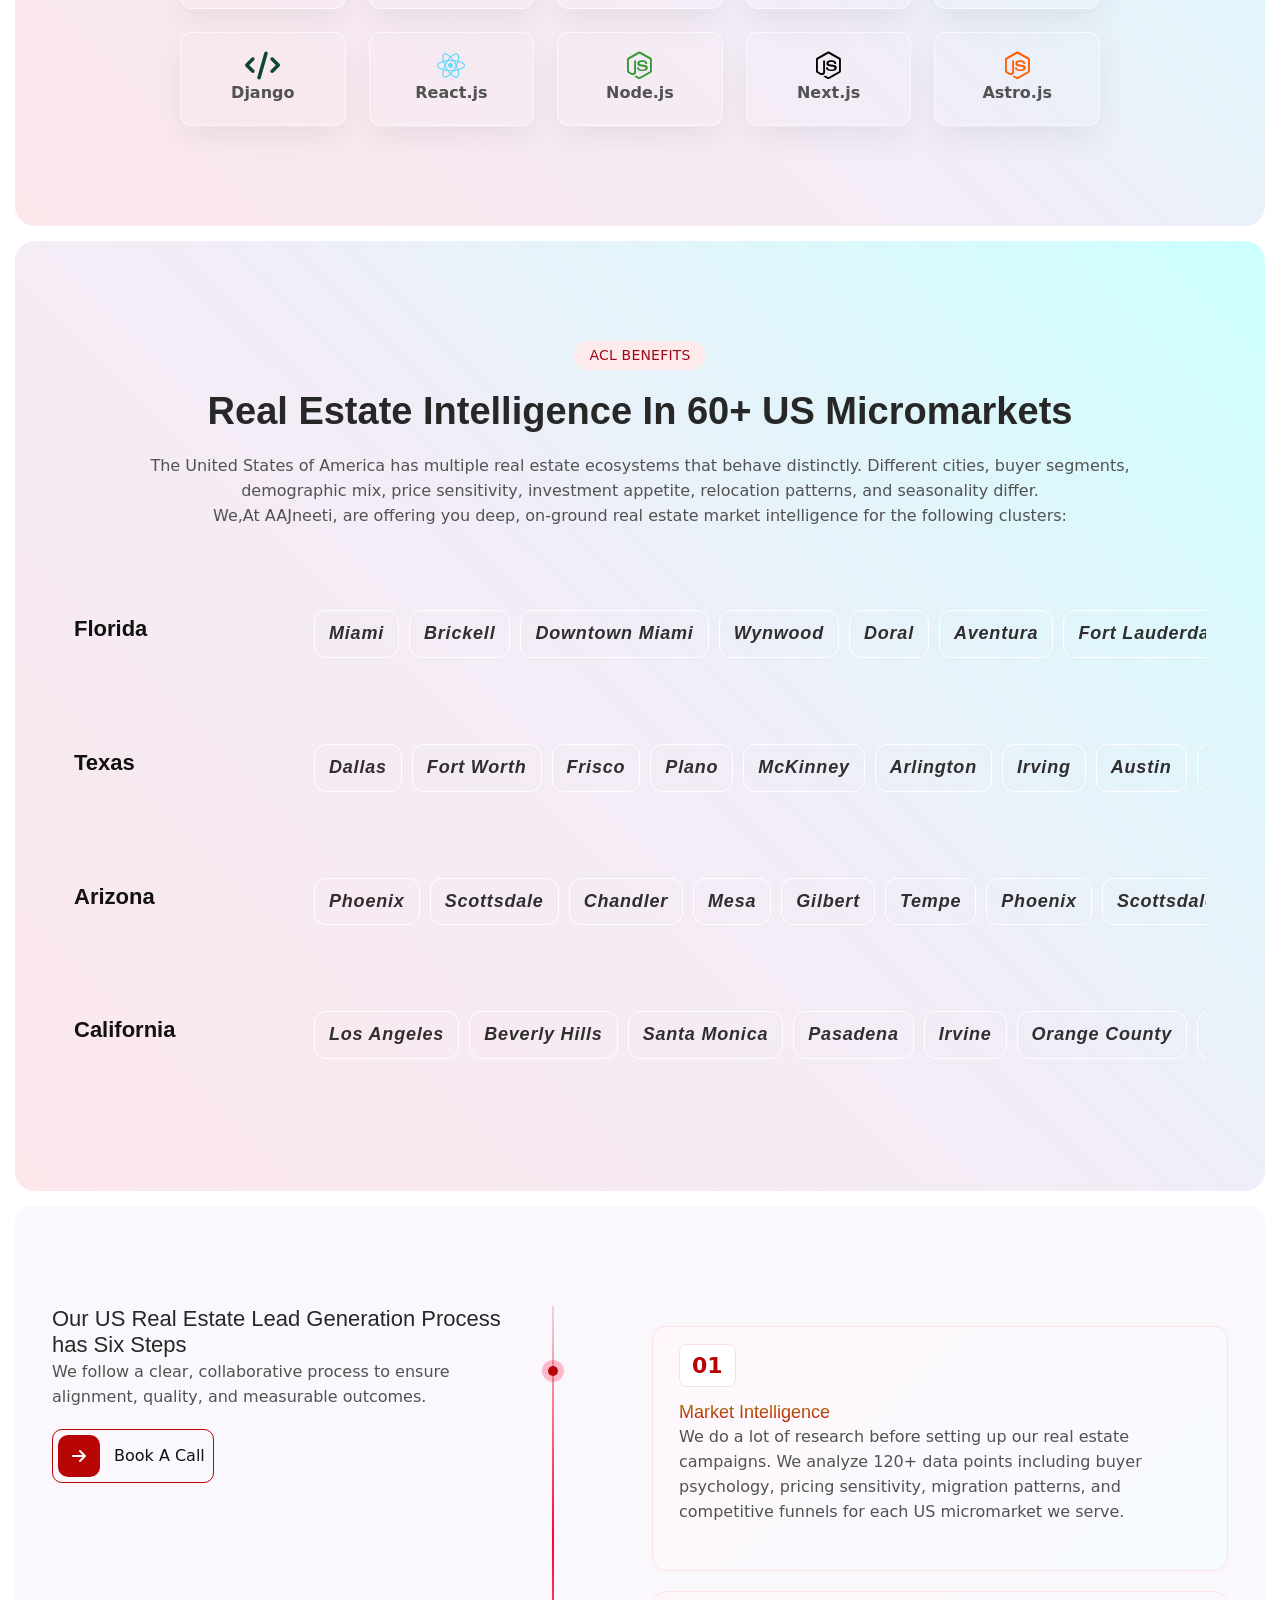
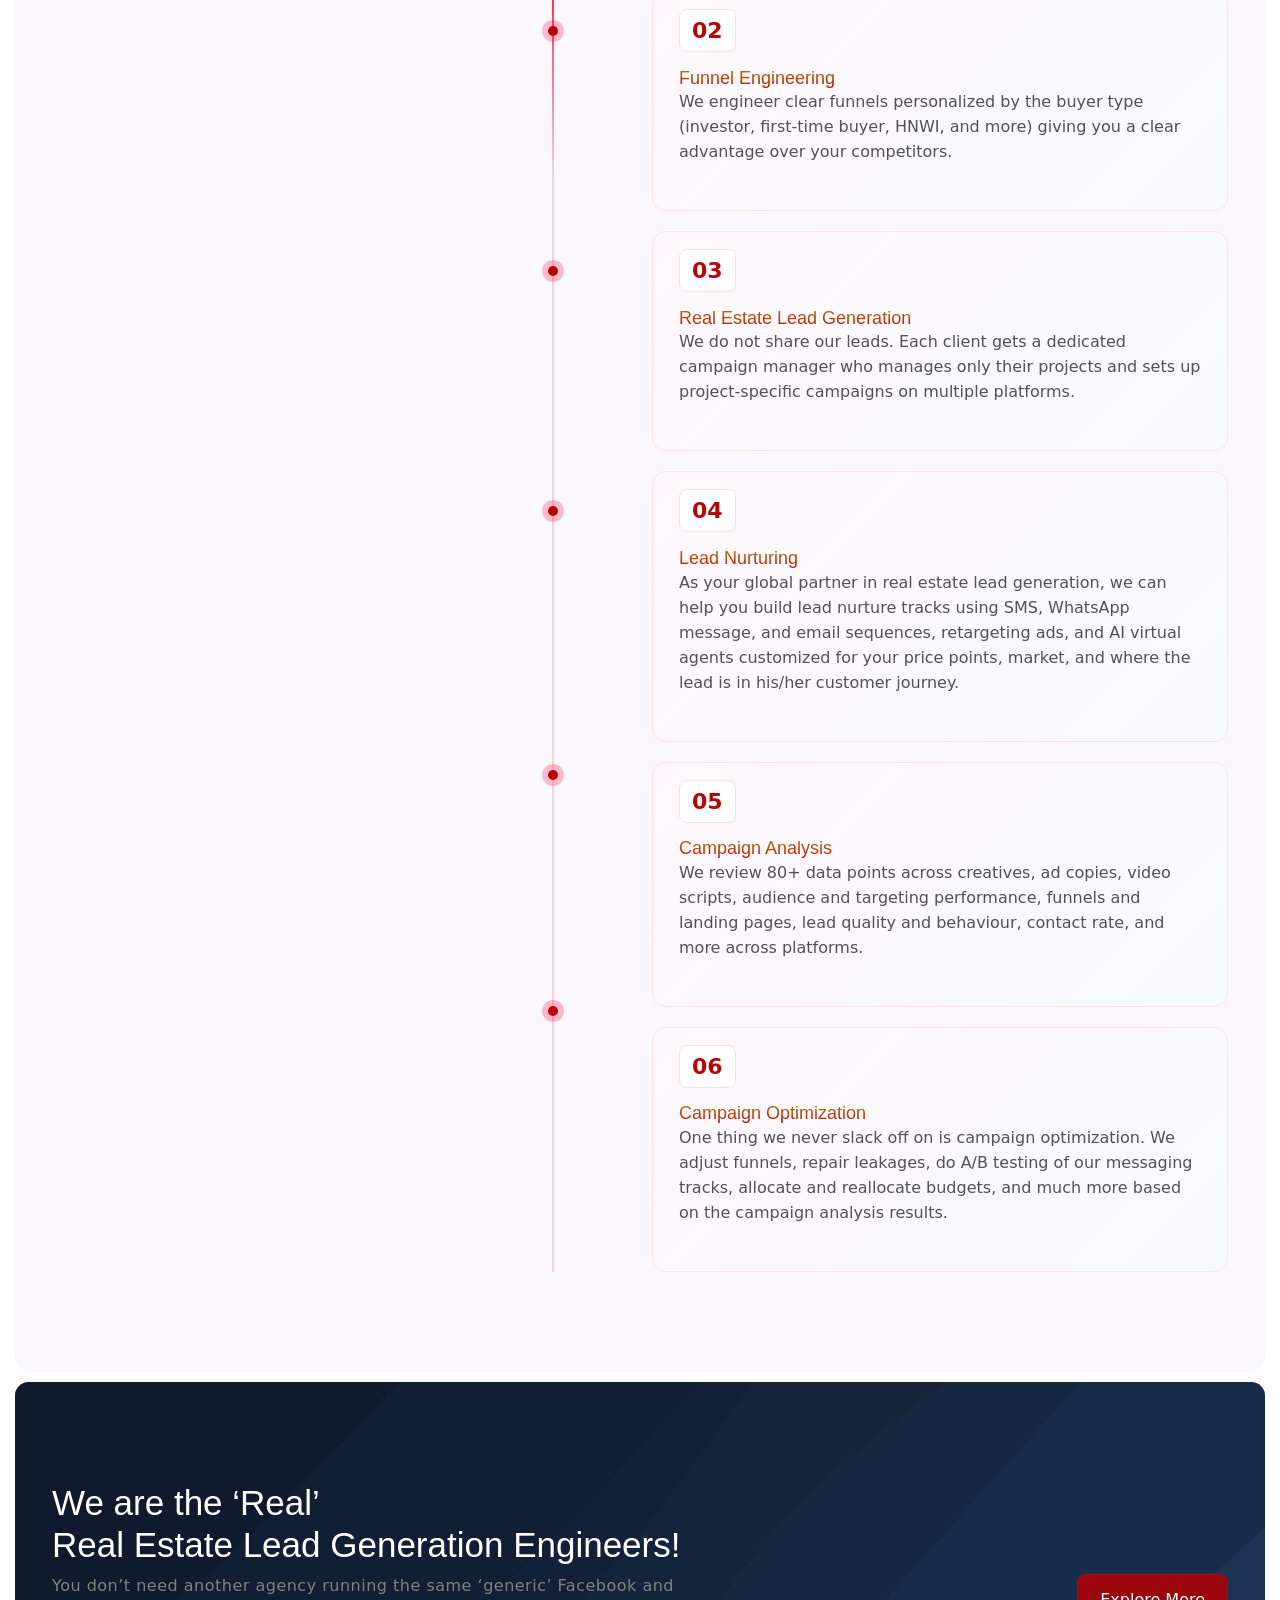
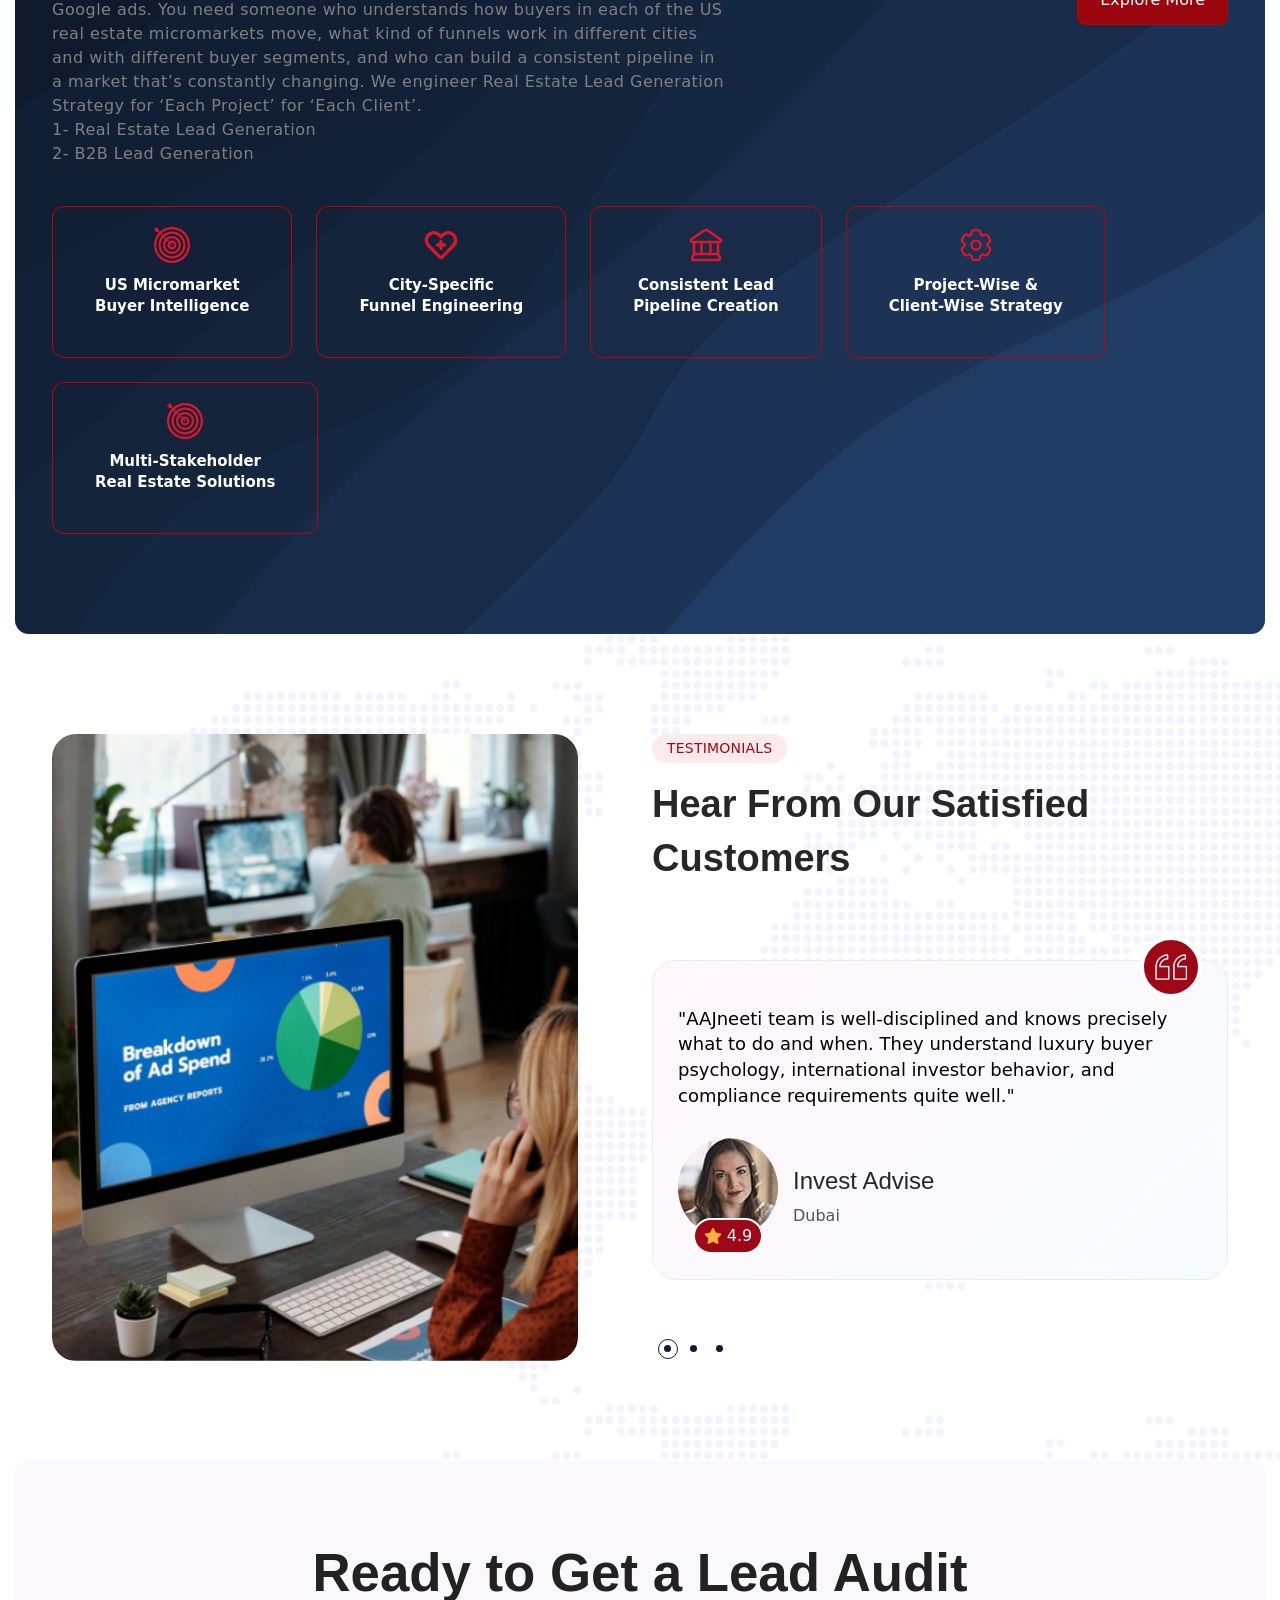
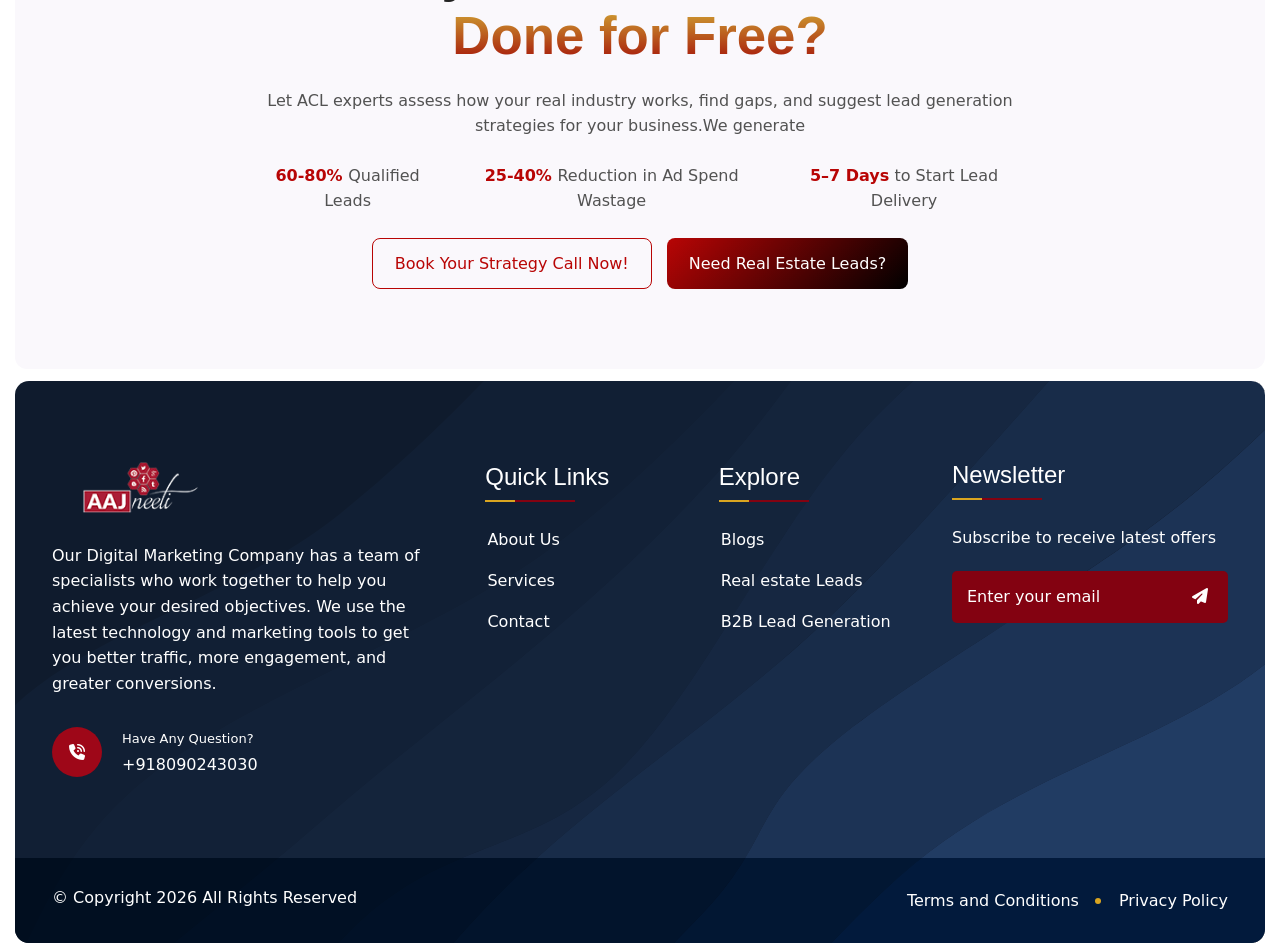
==== commit c90ff8ac: "add popup form in every page" ====
--- a/index.html
+++ b/index.html
@@ -290,14 +290,19 @@
                         Leads</span>
                   </div>
                   <div class="hero-buttons">
-                     <a href="contact.html">
-                        <button class="btn-outline">Book Your
-                           Strategy
-                           Call
-                           Now!</button></a>
-                     <a href="contact.html">
-                        <button class="btn-fill">Need Real Estate
-                           Leads?</button></a>
+                     <button class="btn-outline" data-bs-toggle="modal"
+                        data-bs-target="#contactModal"
+                        data-bs-dismiss="modal"
+                        data-title="Book Your Strategy Call Now!">Book Your
+                        Strategy
+                        Call
+                        Now!</button>
+                     <button class="btn-fill" data-bs-toggle="modal"
+                        data-bs-target="#contactModal"
+                        data-bs-dismiss="modal"
+                        data-title="Need Real Estate
+                           Leads?">Need Real Estate
+                        Leads?</button>
                   </div>
                </div>
             </div>
@@ -1028,11 +1033,23 @@
                                     continuous growth.
                                  </p>
                                  <div class="hero-buttons card-buttons ">
-                                    <button class="btn-outline">Book Your
+                                    <button class="btn-outline"
+                                       data-bs-toggle="modal"
+                                       data-bs-target="#contactModal"
+                                       data-bs-dismiss="modal"
+                                       data-title="Book Your
+                                       Strategy
+                                       Call
+                                       Now!">Book Your
                                        Strategy
                                        Call
                                        Now!</button>
-                                    <button class="btn-fill">Need Real Estate
+                                    <button class="btn-fill"
+                                       data-bs-toggle="modal"
+                                       data-bs-target="#contactModal"
+                                       data-bs-dismiss="modal"
+                                       data-title="Need Real Estate
+                           Leads?">Need Real Estate
                                        Leads?</button>
                                  </div>
                               </div>
@@ -1633,9 +1650,11 @@
                            </div>
                            <div class="col-lg-4">
                               <div class=" solution-button">
-                                 <button class="btn-outline ">Explore
-                                    More Industries
-                                 </button>
+                                 <a href="services.html">
+                                    <button class="btn-outline ">Explore
+                                       More
+                                    </button>
+                                 </a>
                               </div>
                            </div>
                         </div>
@@ -1926,15 +1945,20 @@
                               to Start Lead Delivery</span>
                         </div>
                         <div class="hero-buttons">
-                           <a href="contact.html">
-                              <button class="btn-outline">Book Your Strategy
-                                 Call
-                                 Now!</button>
-                           </a>
-                           <a href="contact.html">
-                              <button class="btn-fill">Need Real Estate Leads?
-                              </button>
-                           </a>
+                           <button class="btn-outline" data-bs-toggle="modal"
+                              data-bs-target="#contactModal"
+                              data-bs-dismiss="modal"
+                              data-title="Book Your Strategy Call Now!">Book
+                              Your Strategy
+                              Call
+                              Now!</button>
+                           <button class="btn-fill" data-bs-toggle="modal"
+                              data-bs-target="#contactModal"
+                              data-bs-dismiss="modal"
+                              data-title="Need
+                              Real Estate Leads?">Need
+                              Real Estate Leads?
+                           </button>
                         </div>
                      </div>
                   </section>
@@ -1952,13 +1976,15 @@
                         <div class="shape2"></div>
 
                         <!-- Close Button -->
-                        <button type="button"
-                           class="btn-close position-absolute close-btn m-3"
-                           data-bs-dismiss="modal"
-                           aria-label="Close"></button>
+                        <div class="modal-header">
+                           <button type="button" class="btn-close"
+                              data-bs-dismiss="modal"
+                              aria-label="Close"></button>
+                        </div>
+
                         <div class="modal-body p-4">
                            <div class="contact-card">
-                              <h5>Get In Touch With Us</h5>
+                              <h5 id="modalFormTitle">Get In Touch With Us</h5>
                               <p>Email us with any questions or inquiries or use
                                  our contact data.</p>
                               <form>
@@ -2180,7 +2206,7 @@
                                  <div class="copyright-text wow fadeInUp"
                                     data-wow-delay=".2s">
                                     <p class="m-0">&#169; Copyright
-                                       2025 All Rights
+                                       2026 All Rights
                                        Reserved</p>
                                  </div>
                                  <!-- footer copyright end -->
@@ -2247,5 +2273,16 @@
             }, 20000);
         });
     </script>
+            <script>
+  const modal = document.getElementById('contactModal');
+  const modalTitle = document.getElementById('modalFormTitle');
+
+  modal.addEventListener('show.bs.modal', function (event) {
+    const trigger = event.relatedTarget;
+    const title = trigger.getAttribute('data-title');
+
+    modalTitle.textContent = title ? title : 'Get In Touch With Us';
+  });
+</script>
          </body>
       </html>
--- a/assets/css/main.css
+++ b/assets/css/main.css
@@ -14360,7 +14360,7 @@
   display: -moz-flex;
   display: flex;
   gap: 20px;
-  background-color: #ffeaea;
+  background-color: #fff3f3;
   padding: 25px;
   border-radius: var(--border-radius-three);
 }
@@ -14481,7 +14481,7 @@
   z-index: 1;
   padding: 25px;
   border-radius: var(--border-radius-three);
-  background-color: #ffeaea;
+  background-color: #fff3f3;
 }
 
 @media (max-width: 1199px) {
@@ -18653,10 +18653,7 @@
 .submit-wrapper {
   text-align: center;
 } */
-.close-btn {
-  top: -10px;
-  right: -6px;
-}
+
 
 .modal-img img {
   width: 100%;
@@ -18677,4 +18674,9 @@
   .modal-img img {
     height: 100%;
   }
+}
+
+.btn-close {
+  margin-right: 8px !important;
+  margin-top: 8px !important;
 }
